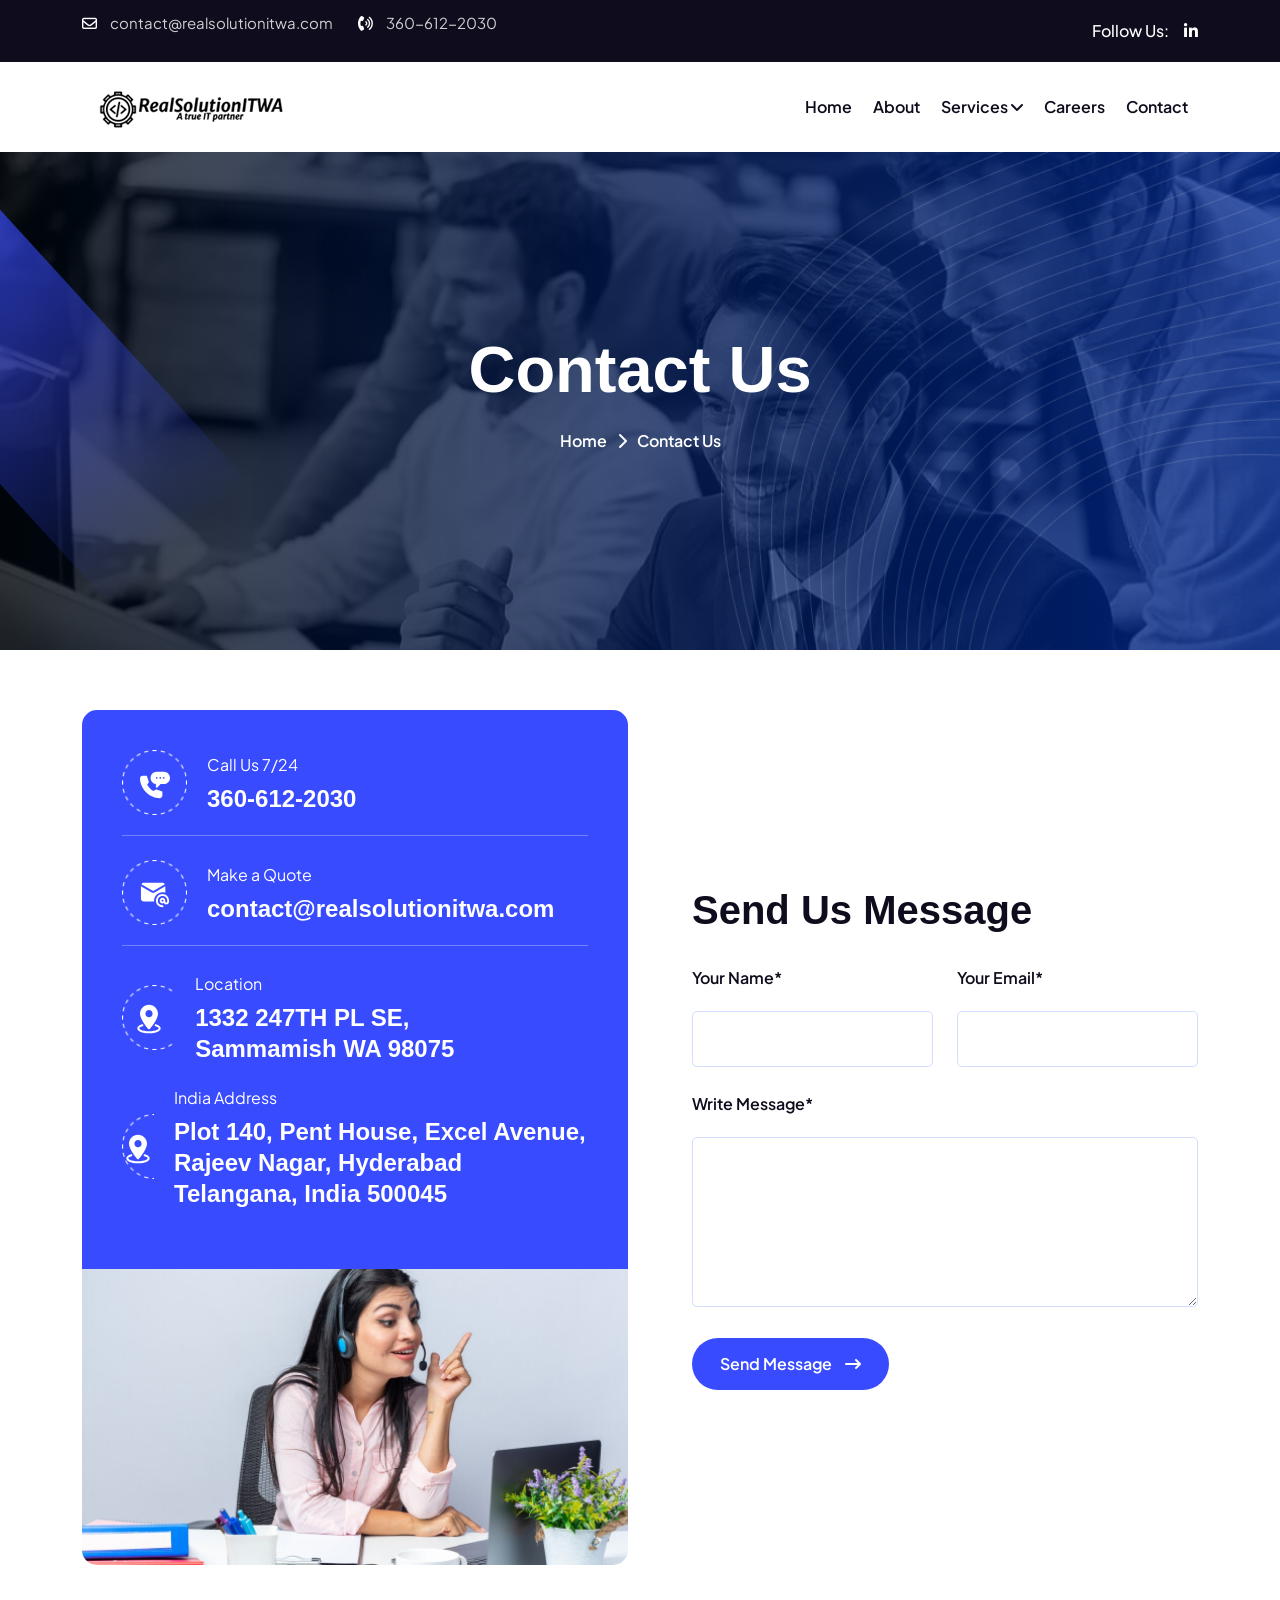
==== contact.html @ 39d5b91b "inital commut" ====
<!DOCTYPE html>
<html lang="zxx">
<head>
    <!-- ========== Meta Tags ========== -->
    <meta charset="UTF-8">
    <meta http-equiv="X-UA-Compatible" content="IE=edge">
    <meta name="viewport" content="width=device-width, initial-scale=1">
    <meta name="author" content="ex-coders">
    <meta name="description" content="RealsolutionITWA">
    <!-- ======== Page title ============ -->
    <title>RealsolutionITWA - Contact</title>
    <!--<< Favcion >>-->
    <link rel="shortcut icon" href="assets/img/favicon.png">
    <!--<< Bootstrap min.css >>-->
    <link rel="stylesheet" href="assets/css/bootstrap.min.css">
    <!--<< All Min Css >>-->
    <link rel="stylesheet" href="assets/css/all.min.css">
    <!--<< Animate.css >>-->
    <link rel="stylesheet" href="assets/css/animate.css">
    <!--<< Magnific Popup.css >>-->
    <link rel="stylesheet" href="assets/css/magnific-popup.css">
    <!--<< MeanMenu.css >>-->
    <link rel="stylesheet" href="assets/css/meanmenu.css">
    <!--<< Swiper Bundle.css >>-->
    <link rel="stylesheet" href="assets/css/swiper-bundle.min.css">
    <!--<< Nice Select.css >>-->
    <link rel="stylesheet" href="assets/css/nice-select.css">
    <!--<< Main.css >>-->
    <link rel="stylesheet" href="assets/css/main.css">
</head>

<body>

    <!--<< Mouse Cursor Start >>-->
    <div class="mouse-cursor cursor-outer"></div>
    <div class="mouse-cursor cursor-inner"></div>

    <!-- Offcanvas Area Start -->
    <div class="fix-area">
        <div class="offcanvas__info">
            <div class="offcanvas__wrapper">
                <div class="offcanvas__content">
                    <div class="offcanvas__top mb-5 d-flex justify-content-between align-items-center">
                        <div class="offcanvas__logo">
                            <a href="index.html">
                                <img src="assets/img/logo.png" alt="logo-img">
                            </a>
                        </div>
                        <div class="offcanvas__close">
                            <button>
                                <i class="fas fa-times"></i>
                            </button>
                        </div>
                    </div>
                    <p class="text d-none d-lg-block">
                        Nullam dignissim, ante scelerisque the is euismod fermentum odio sem semper the is erat, a
                        feugiat leo urna eget eros. Duis Aenean a imperdiet risus.
                    </p>
                    <div class="mobile-menu fix mb-3"></div>
                    <!-- <div class="offcanvas__contact">
                        <h4>Contact Info</h4>
                        <ul>
                            <li class="d-flex align-items-center">
                                <div class="offcanvas__contact-icon">
                                    <i class="fal fa-map-marker-alt"></i>
                                </div>
                                <div class="offcanvas__contact-text">
                                    <a target="_blank" href="#">Main Street, Melbourne, Australia</a>
                                </div>
                            </li>
                            <li class="d-flex align-items-center">
                                <div class="offcanvas__contact-icon mr-15">
                                    <i class="fal fa-envelope"></i>
                                </div>
                                <div class="offcanvas__contact-text">
                                    <a href="mailto:info@azent.com"><span
                                            class="mailto:info@example.com">info@example.com</span></a>
                                </div>
                            </li>
                            <li class="d-flex align-items-center">
                                <div class="offcanvas__contact-icon mr-15">
                                    <i class="fal fa-clock"></i>
                                </div>
                                <div class="offcanvas__contact-text">
                                    <a target="_blank" href="#">Mod-friday, 09am -05pm</a>
                                </div>
                            </li>
                            <li class="d-flex align-items-center">
                                <div class="offcanvas__contact-icon mr-15">
                                    <i class="far fa-phone"></i>
                                </div>
                                <div class="offcanvas__contact-text">
                                    <a href="tel:+11002345909">+11002345909</a>
                                </div>
                            </li>
                        </ul>
                        <div class="header-button mt-4">
                            <a href="contact.html" class="theme-btn text-center">
                                <span>get A Quote<i class="fa-solid fa-arrow-right-long"></i></span>
                            </a>
                        </div>
                        <div class="social-icon d-flex align-items-center">
                            <a href="#"><i class="fab fa-facebook-f"></i></a>
                            <a href="#"><i class="fab fa-twitter"></i></a>
                            <a href="#"><i class="fab fa-youtube"></i></a>
                            <a href="#"><i class="fab fa-linkedin-in"></i></a>
                        </div>
                    </div> -->
                </div>
            </div>
        </div>
    </div>
    <div class="offcanvas__overlay"></div>

    <!-- Header Section Start -->
    <header>
      <div class="header-top-section top-style-3">
            <div class="container">
                <div class="header-top-wrapper">
                    <ul class="contact-list">
                        <li>
                            <i class="far fa-envelope"></i>
                            <a href="mailto:info@example.com" class="link">contact@realsolutionitwa.com</a>
                        </li>
                        <li>
                            <i class="fa-solid fa-phone-volume"></i>
                            <a href="tel:2086660112">360-612-2030</a>
                        </li>
                    </ul>
                    <div class="top-right">
                        <div class="social-icon d-flex align-items-center">
                            <span>Follow Us:</span>
                            <a href="https://www.linkedin.com/company/105880733" target="_blank"><i class="fa-brands fa-linkedin-in"></i></a>
                        </div>
                    </div>
                </div>
            </div>
        </div>
        <div id="header-sticky" class="header-3">
            <div class="plane-shape">
                <img src="assets/img/plane.png" alt="shape-img">
            </div>
            <div class="container">
                <div class="mega-menu-wrapper">
                    <div class="header-main">
                        <div class="header-left">
                            <div class="logo">
                                <a href="index.html" class="header-logo">
                                    <img src="assets/img/logo.png" alt="logo-img">
                                </a>
                            </div>
                        </div>
                        <div class="header-right d-flex justify-content-end align-items-center">
                            <div class="mean__menu-wrapper">
                                <div class="main-menu">
                                    <nav id="mobile-menu">
                                        <ul>
                                            <li class="has-dropdown active menu-thumb">
                                                <a href="index.html">
                                                    Home
                                                </a>
                                            </li>

                                            <li>
                                                <a href="about.html">About</a>
                                            </li>
                                            <li>
                                                <a href="#">
                                                    Services
                                                    <i class="fas fa-angle-down"></i>
                                                </a>
                                                <ul class="submenu">
                                                    <li><a href="itservices.html">IT Services</a></li>
                                                    <li><a href="consulting.html">Consulting</a></li>
                                                    <li><a href="outsourcing.html">Out Sourcing</a></li>
                                                    <li><a href="training.html">Training</a></li>
                                                    <li><a href="staffing.html">Staffing</a></li>
                                                </ul>
                                            </li>
                                            <li class="has-dropdown">
                                                <a href="careers.html">
                                                    Careers
                                                </a>
                                            </li>
                                            <li>
                                                <a href="contact.html">Contact</a>
                                            </li>
                                        </ul>
                                    </nav>
                                </div>
                            </div>
                            <div class="header__hamburger d-lg-none my-auto">
                                <div class="sidebar__toggle">
                                    <i class="fas fa-bars"></i>
                                </div>
                            </div>
                        </div>
                    </div>
                </div>
            </div>
        </div>
    </header>

    <!-- Search Area Start -->
    <div class="search-wrap">
        <div class="search-inner">
            <i class="fas fa-times search-close" id="search-close"></i>
            <div class="search-cell">
                <form method="get">
                    <div class="search-field-holder">
                        <input type="search" class="main-search-input" placeholder="Search...">
                    </div>
                </form>
            </div>
        </div>
    </div>

    <!--<< Breadcrumb Section Start >>-->
    <div class="breadcrumb-wrapper bg-cover" style="background-image: url('assets/img/breadcrumb.jpg');">
        <div class="border-shape">
            <img src="assets/img/element.png" alt="shape-img">
        </div>
        <div class="line-shape">
            <img src="assets/img/line-element.png" alt="shape-img">
        </div>
        <div class="container">
            <div class="page-heading">
                <h1 class="wow fadeInUp" data-wow-delay=".3s">Contact Us</h1>
                <ul class="breadcrumb-items wow fadeInUp" data-wow-delay=".5s">
                    <li>
                        <a href="index.html">
                            Home
                        </a>
                    </li>
                    <li>
                        <i class="fas fa-chevron-right"></i>
                    </li>
                    <li>
                        Contact Us
                    </li>
                </ul>
            </div>
        </div>
    </div>

    <!-- Contact Section Start -->
    <section class="contact-section fix section-padding">
        <div class="container">
            <div class="contact-wrapper-2">
                <div class="row g-4 align-items-center">
                    <div class="col-lg-6">
                        <div class="contact-left-items">
                            <div class="contact-info-area-2">
                                <div class="contact-info-items mb-4">
                                    <div class="icon">
                                        <svg width="30" height="30" viewBox="0 0 30 30" fill="none"
                                            xmlns="http://www.w3.org/2000/svg">
                                            <path
                                                d="M23.7891 1.81641H16.7578C13.3658 1.81641 10.6055 4.5767 10.6055 7.96875C10.6055 11.063 12.9015 13.631 15.8789 14.0585V16.7578C15.8788 16.9317 15.9303 17.1016 16.0268 17.2462C16.1234 17.3907 16.2607 17.5033 16.4214 17.5697C16.7456 17.705 17.1258 17.6325 17.3793 17.3792L20.6374 14.1211H23.7891C27.1811 14.1211 30 11.3608 30 7.96875C30 4.5767 27.1811 1.81641 23.7891 1.81641ZM16.7578 8.84754C16.2723 8.84754 15.8789 8.45402 15.8789 7.96863C15.8789 7.48324 16.2723 7.08973 16.7578 7.08973C17.2432 7.08973 17.6367 7.48324 17.6367 7.96863C17.6367 8.45402 17.2432 8.84754 16.7578 8.84754ZM20.2734 8.84754C19.7879 8.84754 19.3945 8.45402 19.3945 7.96863C19.3945 7.48324 19.7879 7.08973 20.2734 7.08973C20.7588 7.08973 21.1523 7.48324 21.1523 7.96863C21.1523 8.45402 20.7588 8.84754 20.2734 8.84754ZM23.7891 8.84754C23.3036 8.84754 22.9102 8.45402 22.9102 7.96863C22.9102 7.48324 23.3036 7.08973 23.7891 7.08973C24.2745 7.08973 24.668 7.48324 24.668 7.96863C24.668 8.45402 24.2745 8.84754 23.7891 8.84754Z"
                                                fill="white" />
                                            <path
                                                d="M19.7461 28.1836C21.2 28.1836 22.3828 27.0008 22.3828 25.5469V22.0312C22.3828 21.6527 22.1408 21.3171 21.782 21.1978L16.5209 19.44C16.2634 19.3533 15.9819 19.3928 15.7553 19.5421L13.5186 21.033C11.1496 19.9035 8.33871 17.0925 7.20914 14.7236L8.7 12.4868C8.77415 12.3754 8.82189 12.2485 8.83958 12.1158C8.85728 11.9831 8.84447 11.8482 8.80213 11.7212L7.04432 6.46014C6.98611 6.28516 6.87428 6.13295 6.72469 6.02512C6.5751 5.91728 6.39534 5.85929 6.21094 5.85938H2.63672C1.18277 5.85938 0 7.02979 0 8.48373C0 18.61 9.6198 28.1836 19.7461 28.1836Z"
                                                fill="white" />
                                        </svg>

                                    </div>
                                    <div class="content">
                                        <p>Call Us 7/24</p>
                                        <h3>
                                            <a href="tel:+360-612-2030">360-612-2030</a>
                                        </h3>
                                    </div>
                                </div>
                                <div class="contact-info-items mb-4">
                                    <div class="icon">
                                        <svg width="30" height="30" viewBox="0 0 30 30" fill="none"
                                            xmlns="http://www.w3.org/2000/svg">
                                            <path
                                                d="M12.6503 10.8272C12.8028 10.914 12.9765 10.9569 13.1519 10.9509C13.3316 10.9344 13.5058 10.8798 13.6628 10.7906L24.9222 4.22062C24.6775 3.79416 24.3249 3.43955 23.8999 3.19239C23.4749 2.94523 22.9923 2.81422 22.5006 2.8125H3.75063C3.25879 2.81406 2.77603 2.94499 2.35081 3.19216C1.92559 3.43932 1.57289 3.79402 1.32812 4.22062L12.6503 10.8272Z"
                                                fill="white" />
                                            <path
                                                d="M25.3125 6.15936V12.675C24.4104 12.3503 23.4587 12.1853 22.5 12.1875C20.2633 12.191 18.1192 13.081 16.5376 14.6626C14.956 16.2442 14.066 18.3883 14.0625 20.625C14.0623 20.9383 14.0811 21.2514 14.1188 21.5625H3.75C3.00476 21.5603 2.29069 21.2632 1.76372 20.7363C1.23676 20.2093 0.939726 19.4952 0.9375 18.75V6.15936L11.7094 12.45C12.1434 12.6874 12.6303 12.8118 13.125 12.8118C13.6197 12.8118 14.1066 12.6874 14.5406 12.45L25.3125 6.15936Z"
                                                fill="white" />
                                            <path
                                                d="M22.5 14.0625C20.7595 14.0625 19.0903 14.7539 17.8596 15.9846C16.6289 17.2153 15.9375 18.8845 15.9375 20.625C15.9375 22.3655 16.6289 24.0347 17.8596 25.2654C19.0903 26.4961 20.7595 27.1875 22.5 27.1875C22.7486 27.1875 22.9871 27.0887 23.1629 26.9129C23.3387 26.7371 23.4375 26.4986 23.4375 26.25C23.4375 26.0014 23.3387 25.7629 23.1629 25.5871C22.9871 25.4113 22.7486 25.3125 22.5 25.3125C21.5729 25.3125 20.6666 25.0376 19.8958 24.5225C19.1249 24.0074 18.5241 23.2754 18.1693 22.4188C17.8145 21.5623 17.7217 20.6198 17.9026 19.7105C18.0834 18.8012 18.5299 17.966 19.1854 17.3104C19.841 16.6549 20.6762 16.2084 21.5855 16.0276C22.4948 15.8467 23.4373 15.9395 24.2938 16.2943C25.1504 16.6491 25.8824 17.2499 26.3975 18.0208C26.9126 18.7916 27.1875 19.6979 27.1875 20.625V21.5625C27.1875 21.8111 27.0887 22.0496 26.9129 22.2254C26.7371 22.4012 26.4986 22.5 26.25 22.5C26.0014 22.5 25.7629 22.4012 25.5871 22.2254C25.4113 22.0496 25.3125 21.8111 25.3125 21.5625V20.625C25.3125 20.0687 25.1476 19.525 24.8385 19.0625C24.5295 18.5999 24.0902 18.2395 23.5763 18.0266C23.0624 17.8137 22.4969 17.758 21.9513 17.8665C21.4057 17.9751 20.9046 18.2429 20.5113 18.6363C20.1179 19.0296 19.8501 19.5307 19.7415 20.0763C19.633 20.6219 19.6887 21.1874 19.9016 21.7013C20.1145 22.2152 20.4749 22.6545 20.9375 22.9635C21.4 23.2726 21.9437 23.4375 22.5 23.4375C22.9843 23.4344 23.4594 23.3048 23.8781 23.0616C24.2022 23.578 24.6856 23.9748 25.2552 24.1921C25.8248 24.4094 26.4496 24.4353 27.0353 24.266C27.621 24.0967 28.1356 23.7412 28.5013 23.2535C28.867 22.7657 29.064 22.1721 29.0625 21.5625V20.625C29.0605 18.8851 28.3685 17.2171 27.1382 15.9868C25.9079 14.7565 24.2399 14.0645 22.5 14.0625ZM22.5 21.5625C22.3146 21.5625 22.1333 21.5075 21.9792 21.4045C21.825 21.3015 21.7048 21.1551 21.6339 20.9838C21.5629 20.8125 21.5443 20.624 21.5805 20.4421C21.6167 20.2602 21.706 20.0932 21.8371 19.9621C21.9682 19.831 22.1352 19.7417 22.3171 19.7055C22.499 19.6693 22.6875 19.6879 22.8588 19.7589C23.0301 19.8298 23.1765 19.95 23.2795 20.1042C23.3825 20.2583 23.4375 20.4396 23.4375 20.625C23.4375 20.8736 23.3387 21.1121 23.1629 21.2879C22.9871 21.4637 22.7486 21.5625 22.5 21.5625Z"
                                                fill="white" />
                                        </svg>
                                    </div>
                                    <div class="content">
                                        <p>Make a Quote</p>
                                        <h3>
                                            <a href="mailto:infotech@gmail.com">contact@realsolutionitwa.com</a>
                                        </h3>
                                    </div>
                                </div>
                                <div class="contact-info-items border-none">
                                    <div class="icon">
                                        <svg width="32" height="32" viewBox="0 0 32 32" fill="none"
                                            xmlns="http://www.w3.org/2000/svg">
                                            <path fill-rule="evenodd" clip-rule="evenodd"
                                                d="M16 1.66675C11.036 1.66675 7 5.73875 7 10.7614C7 12.4627 7.74933 14.5734 8.84 16.6787C11.2413 21.3147 15.2413 25.9841 15.2413 25.9841C15.3352 26.0934 15.4516 26.1812 15.5826 26.2413C15.7135 26.3015 15.8559 26.3326 16 26.3326C16.1441 26.3326 16.2865 26.3015 16.4174 26.2413C16.5484 26.1812 16.6648 26.0934 16.7587 25.9841C16.7587 25.9841 20.7587 21.3147 23.16 16.6787C24.2507 14.5734 25 12.4627 25 10.7614C25 5.73875 20.964 1.66675 16 1.66675ZM16 7.00008C15.0447 7.02585 14.1371 7.42346 13.4705 8.10828C12.8039 8.79311 12.4309 9.71106 12.4309 10.6667C12.4309 11.6224 12.8039 12.5404 13.4705 13.2252C14.1371 13.91 15.0447 14.3076 16 14.3334C16.9553 14.3076 17.8629 13.91 18.5295 13.2252C19.1961 12.5404 19.5691 11.6224 19.5691 10.6667C19.5691 9.71106 19.1961 8.79311 18.5295 8.10828C17.8629 7.42346 16.9553 7.02585 16 7.00008Z"
                                                fill="white" />
                                            <path fill-rule="evenodd" clip-rule="evenodd"
                                                d="M22.3774 23.1694C23.4614 23.4948 24.3547 23.8974 24.972 24.3694C25.372 24.6734 25.6654 24.9707 25.6654 25.3334C25.6654 25.5467 25.544 25.7401 25.3734 25.9334C25.0907 26.2521 24.6707 26.5387 24.1507 26.8054C22.3134 27.7454 19.3427 28.3334 15.9987 28.3334C12.6547 28.3334 9.68403 27.7454 7.8467 26.8054C7.3267 26.5387 6.9067 26.2521 6.62403 25.9334C6.45336 25.7401 6.33203 25.5467 6.33203 25.3334C6.33203 24.9707 6.62536 24.6734 7.02536 24.3694C7.6427 23.8974 8.53603 23.4948 9.62003 23.1694C9.87411 23.093 10.0874 22.9188 10.2131 22.6852C10.3387 22.4515 10.3664 22.1775 10.29 21.9234C10.2136 21.6693 10.0395 21.456 9.80579 21.3304C9.57212 21.2047 9.29811 21.177 9.04403 21.2534C7.39336 21.7507 6.1107 22.4321 5.34003 23.1854C4.6627 23.8454 4.33203 24.5841 4.33203 25.3334C4.33203 26.2694 4.86136 27.2027 5.93736 27.9814C7.82536 29.3467 11.6174 30.3334 15.9987 30.3334C20.38 30.3334 24.172 29.3467 26.06 27.9814C27.136 27.2027 27.6654 26.2694 27.6654 25.3334C27.6654 24.5841 27.3347 23.8454 26.6574 23.1854C25.8867 22.4321 24.604 21.7507 22.9534 21.2534C22.8276 21.2156 22.6955 21.2029 22.5648 21.2161C22.4341 21.2293 22.3073 21.2681 22.1916 21.3304C22.0759 21.3926 21.9736 21.477 21.8905 21.5787C21.8074 21.6805 21.7452 21.7976 21.7074 21.9234C21.6695 22.0492 21.6569 22.1812 21.6701 22.3119C21.6833 22.4427 21.7221 22.5695 21.7843 22.6852C21.8465 22.8009 21.9309 22.9032 22.0327 22.9863C22.1344 23.0694 22.2516 23.1316 22.3774 23.1694Z"
                                                fill="white" />
                                        </svg>
                                    </div>
                                    <div class="content">
                                        <p>Location</p>
                                        <h3>
                                            1332 247TH PL SE, Sammamish WA 98075
                                        </h3>
                                    </div>
                                </div>
                                <div class="contact-info-items border-none">
                                    <div class="icon">
                                        <svg width="32" height="32" viewBox="0 0 32 32" fill="none"
                                            xmlns="http://www.w3.org/2000/svg">
                                            <path fill-rule="evenodd" clip-rule="evenodd"
                                                d="M16 1.66675C11.036 1.66675 7 5.73875 7 10.7614C7 12.4627 7.74933 14.5734 8.84 16.6787C11.2413 21.3147 15.2413 25.9841 15.2413 25.9841C15.3352 26.0934 15.4516 26.1812 15.5826 26.2413C15.7135 26.3015 15.8559 26.3326 16 26.3326C16.1441 26.3326 16.2865 26.3015 16.4174 26.2413C16.5484 26.1812 16.6648 26.0934 16.7587 25.9841C16.7587 25.9841 20.7587 21.3147 23.16 16.6787C24.2507 14.5734 25 12.4627 25 10.7614C25 5.73875 20.964 1.66675 16 1.66675ZM16 7.00008C15.0447 7.02585 14.1371 7.42346 13.4705 8.10828C12.8039 8.79311 12.4309 9.71106 12.4309 10.6667C12.4309 11.6224 12.8039 12.5404 13.4705 13.2252C14.1371 13.91 15.0447 14.3076 16 14.3334C16.9553 14.3076 17.8629 13.91 18.5295 13.2252C19.1961 12.5404 19.5691 11.6224 19.5691 10.6667C19.5691 9.71106 19.1961 8.79311 18.5295 8.10828C17.8629 7.42346 16.9553 7.02585 16 7.00008Z"
                                                fill="white" />
                                            <path fill-rule="evenodd" clip-rule="evenodd"
                                                d="M22.3774 23.1694C23.4614 23.4948 24.3547 23.8974 24.972 24.3694C25.372 24.6734 25.6654 24.9707 25.6654 25.3334C25.6654 25.5467 25.544 25.7401 25.3734 25.9334C25.0907 26.2521 24.6707 26.5387 24.1507 26.8054C22.3134 27.7454 19.3427 28.3334 15.9987 28.3334C12.6547 28.3334 9.68403 27.7454 7.8467 26.8054C7.3267 26.5387 6.9067 26.2521 6.62403 25.9334C6.45336 25.7401 6.33203 25.5467 6.33203 25.3334C6.33203 24.9707 6.62536 24.6734 7.02536 24.3694C7.6427 23.8974 8.53603 23.4948 9.62003 23.1694C9.87411 23.093 10.0874 22.9188 10.2131 22.6852C10.3387 22.4515 10.3664 22.1775 10.29 21.9234C10.2136 21.6693 10.0395 21.456 9.80579 21.3304C9.57212 21.2047 9.29811 21.177 9.04403 21.2534C7.39336 21.7507 6.1107 22.4321 5.34003 23.1854C4.6627 23.8454 4.33203 24.5841 4.33203 25.3334C4.33203 26.2694 4.86136 27.2027 5.93736 27.9814C7.82536 29.3467 11.6174 30.3334 15.9987 30.3334C20.38 30.3334 24.172 29.3467 26.06 27.9814C27.136 27.2027 27.6654 26.2694 27.6654 25.3334C27.6654 24.5841 27.3347 23.8454 26.6574 23.1854C25.8867 22.4321 24.604 21.7507 22.9534 21.2534C22.8276 21.2156 22.6955 21.2029 22.5648 21.2161C22.4341 21.2293 22.3073 21.2681 22.1916 21.3304C22.0759 21.3926 21.9736 21.477 21.8905 21.5787C21.8074 21.6805 21.7452 21.7976 21.7074 21.9234C21.6695 22.0492 21.6569 22.1812 21.6701 22.3119C21.6833 22.4427 21.7221 22.5695 21.7843 22.6852C21.8465 22.8009 21.9309 22.9032 22.0327 22.9863C22.1344 23.0694 22.2516 23.1316 22.3774 23.1694Z"
                                                fill="white" />
                                        </svg>
                                    </div>
                                    <div class="content">
                                        <p>India Address</p>
                                        <h3>
                                            Plot 140, Pent House, Excel Avenue, Rajeev Nagar, Hyderabad Telangana, India 500045
                                        </h3>
                                    </div>
                                </div>
                            </div>
                            <div class="video-image">
                                <img src="assets/img/video.jpg" alt="img">
                              
                            </div>
                        </div>
                    </div>
                    <div class="col-lg-6">
                        <div class="contact-content">
                            <h2>Send Us Message</h2>
                            <!-- <p>
                                Nullam varius, erat quis iaculis dictum, eros urna varius eros, ut blandit felis odio in
                                turpis. Quisque rhoncus, eros in auctor ultrices,
                            </p> -->
                            <form action="https://wpriverthemes.com/HTML/RealsolutionITWA/contact.php" id="contact-form" method="POST" class="contact-form-items">
                                <div class="row g-4">
                                    <div class="col-lg-6 wow fadeInUp" data-wow-delay=".3s">
                                        <div class="form-clt">
                                            <span>Your name*</span>
                                            <input type="text" name="name" id="name" placeholder="Your Name">
                                        </div>
                                    </div>
                                    <div class="col-lg-6 wow fadeInUp" data-wow-delay=".5s">
                                        <div class="form-clt">
                                            <span>Your Email*</span>
                                            <input type="text" name="email" id="email" placeholder="Your Email">
                                        </div>
                                    </div>
                                    <div class="col-lg-12 wow fadeInUp" data-wow-delay=".7s">
                                        <div class="form-clt">
                                            <span>Write Message*</span>
                                            <textarea name="message" id="message"
                                                placeholder="Write Message"></textarea>
                                        </div>
                                    </div>
                                    <div class="col-lg-7 wow fadeInUp" data-wow-delay=".9s">
                                        <button type="submit" class="theme-btn">
                                            Send Message <i class="fa-solid fa-arrow-right-long"></i>
                                        </button>
                                    </div>
                                </div>
                            </form>
                        </div>
                    </div>
                </div>
            </div>
        </div>
    </section>

vs
---- assets/css/main.css ----
@import url("https://fonts.googleapis.com/css2?family=Plus+Jakarta+Sans:ital,wght@0,200..800;1,200..800&amp;family=Rajdhani:wght@300;400;500;600;700&amp;display=swap");
:root {
  --body: #fff;
  --black: #000;
  --white: #fff;
  --theme: #384BFF;
  --theme2: #18185E;
  --theme-color3: #F98600;
  --header: #0F0D1D;
  --text: #585858;
  --text-2: #ffffffcc;
  --border: #E3E3E3;
  --border2: #242449;
  --border3: #5262FF;
  --bg: #F3F7FB;
  --bg2: #18185E;
  --bg3: #ffffff33;
  --title-color: #0F0D1D;
  --header: #0F0D1D;
  --body-color: #ffffff;
  --smoke-color: #F3F7FB;
  --smoke-color2: #CFD3FC;
  --smoke-color3: #F7F7F7;
  --smoke-color4: #E0E0E0;
  --black-color: #000000;
  --gray-color: #F5F5F5;
  --white-color: #ffffff;
  --light-color: #BDBDBD;
  --text-color: #445375;
  --text-color2: #4F536C;
  --border-color: #D4DCFF;
  --title-font: "Rajdhani", sans-serif;
  --body-font: "Plus Jakarta Sans", sans-serif;
  --icon-font: "Font Awesome 6 Pro";
  --main-container: 1410px;
  --container-gutters: 30px;
  --section-space: 120px;
  --section-space-mobile: 80px;
  --section-title-space: 60px;
  --ripple-ani-duration: 5s;
  --box-shadow: 0px 4px 25px rgba(0, 0, 0, 0.06);
  --box-shadow-2: 0px 4px 25px rgba(56, 75, 255, 0.1);
}

/*-- margin Left And Right --*/
.mx-5 {
  margin-right: 5px;
  margin-left: 5px;
}

.mx-10 {
  margin-right: 10px;
  margin-left: 10px;
}

.mx-15 {
  margin-right: 15px;
  margin-left: 15px;
}

.mx-20 {
  margin-right: 20px;
  margin-left: 20px;
}

.mx-25 {
  margin-right: 25px;
  margin-left: 25px;
}

.mx-30 {
  margin-right: 30px;
  margin-left: 30px;
}

.mx-35 {
  margin-right: 35px;
  margin-left: 35px;
}

.mx-40 {
  margin-right: 40px;
  margin-left: 40px;
}

.mx-45 {
  margin-right: 45px;
  margin-left: 45px;
}

.mx-50 {
  margin-right: 50px;
  margin-left: 50px;
}

.mx-55 {
  margin-right: 55px;
  margin-left: 55px;
}

.mx-60 {
  margin-right: 60px;
  margin-left: 60px;
}

.mx-65 {
  margin-right: 65px;
  margin-left: 65px;
}

.mx-70 {
  margin-right: 70px;
  margin-left: 70px;
}

.mx-75 {
  margin-right: 75px;
  margin-left: 75px;
}

.mx-80 {
  margin-right: 80px;
  margin-left: 80px;
}

.mx-85 {
  margin-right: 85px;
  margin-left: 85px;
}

.mx-90 {
  margin-right: 90px;
  margin-left: 90px;
}

.mx-95 {
  margin-right: 95px;
  margin-left: 95px;
}

.mx-100 {
  margin-right: 100px;
  margin-left: 100px;
}

/*-- margin Top And Bottom --*/
.my-5 {
  margin-top: 5px;
  margin-bottom: 5px;
}

.my-10 {
  margin-top: 10px;
  margin-bottom: 10px;
}

.my-15 {
  margin-top: 15px;
  margin-bottom: 15px;
}

.my-20 {
  margin-top: 20px;
  margin-bottom: 20px;
}

.my-25 {
  margin-top: 25px;
  margin-bottom: 25px;
}

.my-30 {
  margin-top: 30px;
  margin-bottom: 30px;
}

.my-35 {
  margin-top: 35px;
  margin-bottom: 35px;
}

.my-40 {
  margin-top: 40px;
  margin-bottom: 40px;
}

.my-45 {
  margin-top: 45px;
  margin-bottom: 45px;
}

.my-50 {
  margin-top: 50px;
  margin-bottom: 50px;
}

.my-55 {
  margin-top: 55px;
  margin-bottom: 55px;
}

.my-60 {
  margin-top: 60px;
  margin-bottom: 60px;
}

.my-65 {
  margin-top: 65px;
  margin-bottom: 65px;
}

.my-70 {
  margin-top: 70px;
  margin-bottom: 70px;
}

.my-75 {
  margin-top: 75px;
  margin-bottom: 75px;
}

.my-80 {
  margin-top: 80px;
  margin-bottom: 80px;
}

.my-85 {
  margin-top: 85px;
  margin-bottom: 85px;
}

.my-90 {
  margin-top: 90px;
  margin-bottom: 90px;
}

.my-95 {
  margin-top: 95px;
  margin-bottom: 95px;
}

.my-100 {
  margin-top: 100px;
  margin-bottom: 100px;
}

/*-- margin Top --*/
.mt-5 {
  margin-top: 5px;
}

.mt-10 {
  margin-top: 10px;
}

.mt-15 {
  margin-top: 15px;
}

.mt-20 {
  margin-top: 20px;
}

.mt-25 {
  margin-top: 25px;
}

.mt-30 {
  margin-top: 30px;
}

.mt-35 {
  margin-top: 35px;
}

.mt-40 {
  margin-top: 40px;
}

.mt-45 {
  margin-top: 45px;
}

.mt-50 {
  margin-top: 50px;
}

.mt-55 {
  margin-top: 55px;
}

.mt-60 {
  margin-top: 60px;
}

.mt-65 {
  margin-top: 65px;
}

.mt-70 {
  margin-top: 70px;
}

.mt-75 {
  margin-top: 75px;
}

.mt-80 {
  margin-top: 80px;
}

.mt-85 {
  margin-top: 85px;
}

.mt-90 {
  margin-top: 90px;
}

.mt-95 {
  margin-top: 95px;
}

.mt-100 {
  margin-top: 100px;
}

/*-- margin Bottom --*/
.mb-5 {
  margin-bottom: 5px;
}

.mb-10 {
  margin-bottom: 10px;
}

.mb-15 {
  margin-bottom: 15px;
}

.mb-20 {
  margin-bottom: 20px;
}

.mb-25 {
  margin-bottom: 25px;
}

.mb-30 {
  margin-bottom: 30px;
}

.mb-35 {
  margin-bottom: 35px;
}

.mb-40 {
  margin-bottom: 40px;
}

.mb-45 {
  margin-bottom: 45px;
}

.mb-50 {
  margin-bottom: 50px;
}

.mb-55 {
  margin-bottom: 55px;
}

.mb-60 {
  margin-bottom: 60px;
}

.mb-65 {
  margin-bottom: 65px;
}

.mb-70 {
  margin-bottom: 70px;
}

.mb-75 {
  margin-bottom: 75px;
}

.mb-80 {
  margin-bottom: 80px;
}

.mb-85 {
  margin-bottom: 85px;
}

.mb-90 {
  margin-bottom: 90px;
}

.mb-95 {
  margin-bottom: 95px;
}

.mb-100 {
  margin-bottom: 100px;
}

/*-- margin Left --*/
.ml-5 {
  margin-left: 5px;
}

.ml-10 {
  margin-left: 10px;
}

.ml-15 {
  margin-left: 15px;
}

.ml-20 {
  margin-left: 20px;
}

.ml-25 {
  margin-left: 25px;
}

.ml-30 {
  margin-left: 30px;
}

.ml-35 {
  margin-left: 35px;
}

.ml-40 {
  margin-left: 40px;
}

.ml-45 {
  margin-left: 45px;
}

.ml-50 {
  margin-left: 50px;
}

.ml-55 {
  margin-left: 55px;
}

.ml-60 {
  margin-left: 60px;
}

.ml-65 {
  margin-left: 65px;
}

.ml-70 {
  margin-left: 70px;
}

.ml-75 {
  margin-left: 75px;
}

.ml-80 {
  margin-left: 80px;
}

.ml-85 {
  margin-left: 85px;
}

.ml-90 {
  margin-left: 90px;
}

.ml-95 {
  margin-left: 95px;
}

.ml-100 {
  margin-left: 100px;
}

/*-- margin Right --*/
.mr-5 {
  margin-right: 5px;
}

.mr-10 {
  margin-right: 10px;
}

.mr-15 {
  margin-right: 15px;
}

.mr-20 {
  margin-right: 20px;
}

.mr-25 {
  margin-right: 25px;
}

.mr-30 {
  margin-right: 30px;
}

.mr-35 {
  margin-right: 35px;
}

.mr-40 {
  margin-right: 40px;
}

.mr-45 {
  margin-right: 45px;
}

.mr-50 {
  margin-right: 50px;
}

.mr-55 {
  margin-right: 55px;
}

.mr-60 {
  margin-right: 60px;
}

.mr-65 {
  margin-right: 65px;
}

.mr-70 {
  margin-right: 70px;
}

.mr-75 {
  margin-right: 75px;
}

.mr-80 {
  margin-right: 80px;
}

.mr-85 {
  margin-right: 85px;
}

.mr-90 {
  margin-right: 90px;
}

.mr-95 {
  margin-right: 95px;
}

.mr-100 {
  margin-right: 100px;
}

.mb-200 {
  margin-bottom: 160px;
}

.mt-n30 {
  margin-top: -30px;
}

.mt-n150 {
  margin-top: -150px;
}

.mt-n116 {
  margin-top: -116px;
}

.mt-n108 {
  margin-top: -108px;
}

.mt-n110 {
  margin-top: -110px;
}

.mb-n116 {
  margin-bottom: -116px;
}

.mt-n368 {
  margin-top: -368px;
}

.mxw-560 {
  max-width: 560px;
}

.mxw-586 {
  max-width: 586px;
}

.mxw-650 {
  max-width: 650px;
}

/*-- Padding Left And Right --*/
.px-5 {
  padding-right: 5px;
  padding-left: 5px;
}

.px-10 {
  padding-right: 10px;
  padding-left: 10px;
}

.px-15 {
  padding-right: 15px;
  padding-left: 15px;
}

.px-20 {
  padding-right: 20px;
  padding-left: 20px;
}

.px-25 {
  padding-right: 25px;
  padding-left: 25px;
}

.px-30 {
  padding-right: 30px;
  padding-left: 30px;
}

.px-35 {
  padding-right: 35px;
  padding-left: 35px;
}

.px-40 {
  padding-right: 40px;
  padding-left: 40px;
}

.px-45 {
  padding-right: 45px;
  padding-left: 45px;
}

.px-50 {
  padding-right: 50px;
  padding-left: 50px;
}

.px-55 {
  padding-right: 55px;
  padding-left: 55px;
}

.px-60 {
  padding-right: 60px;
  padding-left: 60px;
}

.px-65 {
  padding-right: 65px;
  padding-left: 65px;
}

.px-70 {
  padding-right: 70px;
  padding-left: 70px;
}

.px-75 {
  padding-right: 75px;
  padding-left: 75px;
}

.px-80 {
  padding-right: 80px;
  padding-left: 80px;
}

.px-85 {
  padding-right: 85px;
  padding-left: 85px;
}

.px-90 {
  padding-right: 90px;
  padding-left: 90px;
}

.px-95 {
  padding-right: 95px;
  padding-left: 95px;
}

.px-100 {
  padding-right: 100px;
  padding-left: 100px;
}

/*-- Padding Top And Bottom --*/
.py-5 {
  padding-top: 5px;
  padding-bottom: 5px;
}

.py-10 {
  padding-top: 10px;
  padding-bottom: 10px;
}

.py-15 {
  padding-top: 15px;
  padding-bottom: 15px;
}

.py-20 {
  padding-top: 20px;
  padding-bottom: 20px;
}

.py-25 {
  padding-top: 25px;
  padding-bottom: 25px;
}

.py-30 {
  padding-top: 30px;
  padding-bottom: 30px;
}

.py-35 {
  padding-top: 35px;
  padding-bottom: 35px;
}

.py-40 {
  padding-top: 40px;
  padding-bottom: 40px;
}

.py-45 {
  padding-top: 45px;
  padding-bottom: 45px;
}

.py-50 {
  padding-top: 50px;
  padding-bottom: 50px;
}

.py-55 {
  padding-top: 55px;
  padding-bottom: 55px;
}

.py-60 {
  padding-top: 60px;
  padding-bottom: 60px;
}

.py-65 {
  padding-top: 65px;
  padding-bottom: 65px;
}

.py-70 {
  padding-top: 70px;
  padding-bottom: 70px;
}

.py-75 {
  padding-top: 75px;
  padding-bottom: 75px;
}

.py-80 {
  padding-top: 80px;
  padding-bottom: 80px;
}

.py-85 {
  padding-top: 85px;
  padding-bottom: 85px;
}

.py-90 {
  padding-top: 90px;
  padding-bottom: 90px;
}

.py-95 {
  padding-top: 95px;
  padding-bottom: 95px;
}

.py-100 {
  padding-top: 100px;
  padding-bottom: 100px;
}

/*-- Padding Top --*/
.pt-5 {
  padding-top: 5px;
}

.pt-10 {
  padding-top: 10px;
}

.pt-15 {
  padding-top: 15px;
}

.pt-20 {
  padding-top: 20px;
}

.pt-25 {
  padding-top: 25px;
}

.pt-30 {
  padding-top: 30px;
}

.pt-35 {
  padding-top: 35px;
}

.pt-40 {
  padding-top: 40px;
}

.pt-45 {
  padding-top: 45px;
}

.pt-50 {
  padding-top: 50px;
}

.pt-55 {
  padding-top: 55px;
}

.pt-60 {
  padding-top: 60px;
}

.pt-65 {
  padding-top: 65px;
}

.pt-70 {
  padding-top: 70px;
}

.pt-75 {
  padding-top: 75px;
}

.pt-80 {
  padding-top: 80px;
}

.pt-85 {
  padding-top: 85px;
}

.pt-90 {
  padding-top: 90px;
}

.pt-95 {
  padding-top: 95px;
}

.pt-100 {
  padding-top: 100px;
}

/*-- Padding Bottom --*/
.pb-5 {
  padding-bottom: 5px;
}

.pb-10 {
  padding-bottom: 10px;
}

.pb-15 {
  padding-bottom: 15px;
}

.pb-20 {
  padding-bottom: 20px;
}

.pb-25 {
  padding-bottom: 25px;
}

.pb-30 {
  padding-bottom: 30px;
}

.pb-35 {
  padding-bottom: 35px;
}

.pb-40 {
  padding-bottom: 40px;
}

.pb-45 {
  padding-bottom: 45px;
}

.pb-50 {
  padding-bottom: 50px;
}

.pb-55 {
  padding-bottom: 55px;
}

.pb-60 {
  padding-bottom: 60px;
}

.pb-65 {
  padding-bottom: 65px;
}

.pb-70 {
  padding-bottom: 70px;
}

.pb-75 {
  padding-bottom: 75px;
}

.pb-80 {
  padding-bottom: 80px;
}

.pb-85 {
  padding-bottom: 85px;
}

.pb-90 {
  padding-bottom: 90px;
}

.pb-95 {
  padding-bottom: 95px;
}

.pb-100 {
  padding-bottom: 100px;
}

/*-- Padding Left --*/
.pl-5 {
  padding-left: 5px;
}

.pl-10 {
  padding-left: 10px;
}

.pl-15 {
  padding-left: 15px;
}

.pl-20 {
  padding-left: 20px;
}

.pl-25 {
  padding-left: 25px;
}

.pl-30 {
  padding-left: 30px;
}

.pl-35 {
  padding-left: 35px;
}

.pl-40 {
  padding-left: 40px;
}

.pl-45 {
  padding-left: 45px;
}

.pl-50 {
  padding-left: 50px;
}

.pl-55 {
  padding-left: 55px;
}

.pl-60 {
  padding-left: 60px;
}

.pl-65 {
  padding-left: 65px;
}

.pl-70 {
  padding-left: 70px;
}

.pl-75 {
  padding-left: 75px;
}

.pl-80 {
  padding-left: 80px;
}

.pl-85 {
  padding-left: 85px;
}

.pl-90 {
  padding-left: 90px;
}

.pl-95 {
  padding-left: 95px;
}

.pl-100 {
  padding-left: 100px;
}

/*-- Padding Right --*/
.pr-5 {
  padding-right: 5px;
}

.pr-10 {
  padding-right: 10px;
}

.pr-15 {
  padding-right: 15px;
}

.pr-20 {
  padding-right: 20px;
}

.pr-25 {
  padding-right: 25px;
}

.pr-30 {
  padding-right: 30px;
}

.pr-35 {
  padding-right: 35px;
}

.pr-40 {
  padding-right: 40px;
}

.pr-45 {
  padding-right: 45px;
}

.pr-50 {
  padding-right: 50px;
}

.pr-55 {
  padding-right: 55px;
}

.pr-60 {
  padding-right: 60px;
}

.pr-65 {
  padding-right: 65px;
}

.pr-70 {
  padding-right: 70px;
}

.pr-75 {
  padding-right: 75px;
}

.pr-80 {
  padding-right: 80px;
}

.pr-85 {
  padding-right: 85px;
}

.pr-90 {
  padding-right: 90px;
}

.pr-95 {
  padding-right: 95px;
}

.pr-100 {
  padding-right: 100px;
}

.pb-60 {
  padding-bottom: 60px;
}

.pb-105 {
  padding-bottom: 105px;
}

.pt-105 {
  padding-top: 105px;
}

.pb-170 {
  padding-bottom: 170px;
  /* Small devices */
}
@media (max-width: 767px) {
  .pb-170 {
    padding-bottom: 80px;
  }
}

.pb-230 {
  padding-bottom: 230px;
}

.pt-225 {
  padding-top: 225px;
}

.pt-226 {
  padding-top: 226px;
  /* Small devices */
}
@media (max-width: 767px) {
  .pt-226 {
    padding-top: 112px;
  }
}

.pb-233 {
  padding-bottom: 233px;
  /* Small devices */
}
@media (max-width: 767px) {
  .pb-233 {
    padding-bottom: 190px;
  }
}

.pb-300 {
  padding-bottom: 300px;
  /* Small devices */
}
@media (max-width: 767px) {
  .pb-300 {
    padding-bottom: 190px;
  }
}

.pb-377 {
  padding-bottom: 377px;
}

.pb-390 {
  padding-bottom: 390px;
  /* Large devices */
  /* Medium devices */
}
@media (max-width: 1199px) {
  .pb-390 {
    padding-bottom: 250px;
  }
}
@media (max-width: 991px) {
  .pb-390 {
    padding-bottom: 180px;
  }
}

.pb-425 {
  padding-bottom: 425px !important;
}

.space,
.space-top {
  padding-top: var(--section-space);
}

.space,
.space-lg-bottom,
.space-bottom {
  padding-bottom: var(--section-space);
}

.space2,
.space2-top {
  padding-top: calc(var(--section-space) - 20px);
}

.space2,
.space2-bottom {
  padding-bottom: calc(var(--section-space) - 20px);
}

.space-extra,
.space-extra-top {
  padding-top: calc(var(--section-space) - 45px);
}

.space-extra,
.space-lg-extra-bottom,
.space-extra-bottom {
  padding-bottom: calc(var(--section-space) - 45px);
}

.space-extra2,
.space-extra2-top {
  padding-top: calc(var(--section-space) - 60px);
}

.space-extra2,
.space-extra2-bottom {
  padding-bottom: calc(var(--section-space) - 60px);
}

.custom-space-bottom {
  padding-bottom: 275px;
}

/* Medium devices */
@media (max-width: 991px) {
  .space,
  .space-top {
    padding-top: var(--section-space-mobile);
  }
  .custom-space-bottom,
  .space,
  .space-bottom {
    padding-bottom: var(--section-space-mobile);
  }
  .space-extra,
  .space-extra-top {
    padding-top: calc(var(--section-space-mobile) - 30px);
  }
  .space-extra,
  .space-extra-bottom {
    padding-bottom: calc(var(--section-space-mobile) - 30px);
  }
  .space-top-md-none {
    padding-top: 0;
  }
  .space-extra2,
  .space-extra2-top {
    padding-top: 60px;
  }
  .space-extra2,
  .space-extra2-bottom {
    padding-bottom: 60px;
  }
  .space-lg-extra-bottom,
  .space-lg-bottom {
    padding-bottom: 0;
  }
}
.theme-btn {
  overflow: hidden;
  background-color: var(--theme);
  color: var(--white);
  display: inline-block;
  font-size: 16px;
  font-weight: 600;
  border-radius: 0;
  text-transform: capitalize;
  transition: all 0.3s ease-in-out;
  position: relative;
  z-index: 1;
  line-height: 1;
  padding: 18px 28px;
  cursor: pointer;
  border-radius: 100px;
  -webkit-border-radius: 100px;
  -moz-border-radius: 100px;
  -ms-border-radius: 100px;
  -o-border-radius: 100px;
}
.theme-btn::before {
  content: "";
  background-color: var(--header);
  width: 0;
  height: 50%;
  position: absolute;
  top: 0;
  left: 0;
  transition: all 0.3s cubic-bezier(0.785, 0.135, 0.15, 0.86);
  z-index: -1;
}
.theme-btn::after {
  content: "";
  background-color: var(--header);
  width: 0;
  height: 50%;
  position: absolute;
  bottom: 0;
  right: 0;
  transition: all 0.3s cubic-bezier(0.785, 0.135, 0.15, 0.86);
  z-index: -1;
}
.theme-btn i {
  margin-left: 10px;
}
.theme-btn:hover {
  color: var(--white);
  border-radius: 100px;
  -webkit-border-radius: 100px;
  -moz-border-radius: 100px;
  -ms-border-radius: 100px;
  -o-border-radius: 100px;
}
.theme-btn:hover::before, .theme-btn:hover::after {
  width: 100%;
}
.theme-btn.hover-white::before, .theme-btn.hover-white::after {
  background-color: var(--white);
}
.theme-btn.hover-white:hover {
  color: var(--header);
}
.theme-btn.bg-white {
  background-color: var(--white);
  color: var(--header);
}
.theme-btn.bg-white:hover {
  color: var(--white);
}
.theme-btn.border-white {
  border: 1px solid var(--white);
  background-color: transparent;
}
.theme-btn.border-white::before, .theme-btn.border-white::after {
  background-color: var(--white);
}
.theme-btn.border-white:hover {
  color: var(--header) !important;
}
@media (max-width: 767px) {
  .theme-btn {
    padding: 20px 32px;
  }
}
@media (max-width: 575px) {
  .theme-btn {
    padding: 18px 30px;
    font-size: 14px;
  }
}

.theme-btn-2 {
  font-size: 16px;
  display: inline-block;
  font-weight: 600;
  color: var(--text-color);
  text-transform: capitalize;
}
.theme-btn-2 i {
  margin-left: 10px;
}
.theme-btn-2:hover {
  color: var(--theme);
}

.gt-btn {
  position: relative;
  z-index: 2;
  overflow: hidden;
  vertical-align: middle;
  display: inline-block;
  border: none;
  text-transform: uppercase;
  text-align: center;
  background: var(--theme);
  color: var(--white-color);
  font-family: var(--body-font);
  font-size: 14px;
  font-weight: 700;
  line-height: 1;
  padding: 20px 28px;
  min-width: 160px;
  cursor: pointer;
  border-radius: 100px;
  -webkit-border-radius: 100px;
  -moz-border-radius: 100px;
  -ms-border-radius: 100px;
  -o-border-radius: 100px;
}
.gt-btn i {
  margin-left: 5px;
}
.gt-btn::before {
  content: "";
  background-color: var(--header);
  width: 0;
  height: 50%;
  position: absolute;
  top: 0;
  left: 0;
  transition: all 0.3s cubic-bezier(0.785, 0.135, 0.15, 0.86);
  z-index: -1;
}
.gt-btn::after {
  content: "";
  background-color: var(--header);
  width: 0;
  height: 50%;
  position: absolute;
  bottom: 0;
  right: 0;
  transition: all 0.3s cubic-bezier(0.785, 0.135, 0.15, 0.86);
  z-index: -1;
}
.gt-btn i {
  margin-left: 10px;
}
.gt-btn:hover {
  color: var(--white);
  border-radius: 100px;
  -webkit-border-radius: 100px;
  -moz-border-radius: 100px;
  -ms-border-radius: 100px;
  -o-border-radius: 100px;
}
.gt-btn:hover::before, .gt-btn:hover::after {
  width: 100%;
}
.gt-btn.style2 {
  background: var(--white-color);
  border-radius: 20px;
  border: 1px solid var(--border-color);
  color: var(--theme);
  text-align: center;
  font-family: var(--body-font);
  font-size: 16px;
  font-style: normal;
  font-weight: 700;
  line-height: normal;
  transition: all 0.4s ease-in-out;
}
.gt-btn.style2 i {
  margin-left: 5px;
}
.gt-btn.style2::before {
  content: "";
  background-color: var(--theme);
  width: 0;
  height: 52%;
  position: absolute;
  top: 0;
  left: 0;
  transition: all 0.3s cubic-bezier(0.785, 0.135, 0.15, 0.86);
  z-index: -1;
}
.gt-btn.style2::after {
  content: "";
  background-color: var(--theme);
  width: 0;
  height: 50%;
  position: absolute;
  bottom: 0;
  right: 0;
  transition: all 0.3s cubic-bezier(0.785, 0.135, 0.15, 0.86);
  z-index: -1;
}
.gt-btn.style2 i {
  margin-left: 10px;
}
.gt-btn.style2:hover {
  color: var(--white);
  border-radius: 20px;
}
.gt-btn.style2:hover::before, .gt-btn.style2:hover::after {
  width: 100%;
}
.gt-btn.style3 {
  background: var(--theme2);
  border-radius: 20px;
  border: 1px solid var(--border-color);
  color: var(--white-color);
  text-align: center;
  font-family: var(--body-font);
  font-size: 16px;
  font-style: normal;
  font-weight: 700;
  line-height: normal;
  transition: all 0.4s ease-in-out;
}
.gt-btn.style3 i {
  margin-left: 5px;
}
.gt-btn.style3::before {
  content: "";
  background-color: var(--header);
  width: 0;
  height: 50%;
  position: absolute;
  top: 0;
  left: 0;
  transition: all 0.3s cubic-bezier(0.785, 0.135, 0.15, 0.86);
  z-index: -1;
}
.gt-btn.style3::after {
  content: "";
  background-color: var(--header);
  width: 0;
  height: 50%;
  position: absolute;
  bottom: 0;
  right: 0;
  transition: all 0.3s cubic-bezier(0.785, 0.135, 0.15, 0.86);
  z-index: -1;
}
.gt-btn.style3 i {
  margin-left: 10px;
}
.gt-btn.style3:hover {
  color: var(--white);
  border-radius: 20px;
}
.gt-btn.style3:hover::before, .gt-btn.style3:hover::after {
  width: 100%;
}
.gt-btn.style4 {
  padding: 20px 36px;
  border-radius: 100px;
  background: var(--theme-color3);
  color: var(--white-color);
  -webkit-border-radius: 100px;
  -moz-border-radius: 100px;
  -ms-border-radius: 100px;
  -o-border-radius: 100px;
}
.gt-btn.style4:hover {
  color: var(--white-color);
}
.gt-btn.style4:hover:before, .gt-btn.style4:hover:after {
  border-width: 100%;
}
.gt-btn.style5 {
  background: var(--white-color);
  color: var(--title-color);
  min-width: 230px;
}
.gt-btn.style5::before {
  content: "";
  background-color: var(--theme);
  width: 0;
  height: 50%;
  position: absolute;
  top: 0;
  left: 0;
  transition: all 0.3s cubic-bezier(0.785, 0.135, 0.15, 0.86);
  z-index: -1;
}
.gt-btn.style5::after {
  content: "";
  background-color: var(--theme);
  width: 0;
  height: 50%;
  position: absolute;
  bottom: 0;
  right: 0;
  transition: all 0.3s cubic-bezier(0.785, 0.135, 0.15, 0.86);
  z-index: -1;
}
.gt-btn.style5 i {
  margin-left: 10px;
}
.gt-btn.style5:hover {
  color: var(--white);
  border-radius: 100px;
  -webkit-border-radius: 100px;
  -moz-border-radius: 100px;
  -ms-border-radius: 100px;
  -o-border-radius: 100px;
}
.gt-btn.style5:hover::before, .gt-btn.style5:hover::after {
  background-color: var(--title-color);
  width: 100%;
}
.gt-btn.style6 {
  padding: 20px 36px;
  border-radius: 100px;
  background: var(--theme2);
  color: var(--white-color);
  -webkit-border-radius: 100px;
  -moz-border-radius: 100px;
  -ms-border-radius: 100px;
  -o-border-radius: 100px;
}
.gt-btn.style6:hover {
  color: var(--white-color);
}
.gt-btn.style6:hover:before, .gt-btn.style6:hover:after {
  width: 100%;
}

.icon-btn {
  display: inline-block;
  width: var(--btn-size, 40px);
  height: var(--btn-size, 40px);
  line-height: var(--btn-size, 40px);
  font-size: var(--btn-font-size, 16px);
  background-color: var(--gray-color);
  color: var(--title-color);
  text-align: center;
  border-radius: 50%;
  border: none;
  transition: 0.4s ease-in-out;
  position: relative;
}
.icon-btn:hover {
  background-color: var(--theme);
  color: var(--white-color);
}
.icon-btn.btn-border {
  background-color: var(--smoke-color3);
  border: 1px solid var(--smoke-color4);
  line-height: var(--btn-size, 38px);
}
.icon-btn.btn-border:hover {
  background: var(--theme);
  color: var(--white-color);
  border-color: var(--theme);
}
.icon-btn .badge {
  position: absolute;
  width: -moz-fit-content;
  width: fit-content;
  display: inline-block;
  text-align: center;
  background-color: var(--theme);
  color: var(--white-color);
  padding: 2px 4.1px 1px;
  font-size: 12px;
  border-radius: 50%;
  top: 0px;
  left: auto;
  right: -8px;
  font-weight: 500;
  transition: 0.3s ease-in-out;
  border: 1px solid var(--theme);
}
.icon-btn:hover .badge {
  background: var(--white-color);
  color: var(--theme);
}
.icon-btn.bg-none {
  background: transparent;
  font-size: var(--btn-font-size, 20px);
  width: auto;
  padding: 0;
}
.icon-btn.bg-none .badge {
  right: -12px;
}
.icon-btn.bg-none:hover {
  color: var(--theme);
}
.icon-btn.style2:hover {
  background: var(--title-color);
}

.play-btn {
  display: inline-block;
  position: relative;
  z-index: 1;
}
.play-btn > i {
  display: inline-block;
  width: var(--icon-size, 60px);
  height: var(--icon-size, 60px);
  line-height: var(--icon-size, 60px);
  text-align: center;
  border-radius: 100px;
  border: 1px solid var(--white-color);
  background: radial-gradient(157.24% 123.22% at 47.19% -0.63%, rgba(255, 255, 255, 0.4) 0%, rgba(255, 255, 255, 0) 100%);
  -webkit-backdrop-filter: blur(21px);
          backdrop-filter: blur(21px);
  color: var(--white-color);
  font-size: var(--icon-font-size, 24px);
  border-radius: 50%;
  z-index: 1;
  transition: all ease 0.4s;
}
.play-btn > i.fa-play {
  padding-right: 0.18em;
}
.play-btn:after, .play-btn:before {
  content: "";
  position: absolute;
  left: 0;
  top: 0;
  right: 0;
  bottom: 0;
  background-color: rgba(56, 56, 59, 0.3);
  animation-duration: var(--ripple-ani-duration);
  animation-timing-function: ease-in-out;
  animation-iteration-count: infinite;
  animation-name: ripple;
  z-index: -1;
  border-radius: 50%;
  transition: all ease 0.4s;
}
.play-btn:after {
  animation-delay: 2s;
}
.play-btn:hover i {
  background-color: var(--theme2);
  color: var(--white-color);
}
.play-btn:hover:after, .play-btn:hover:before {
  background-color: rgba(255, 255, 255, 0.3);
}
.play-btn.style2:before, .play-btn.style2:after {
  background-color: transparent;
  border: 1px solid var(--white-color);
}
.play-btn.style3 > i {
  background-color: var(--theme);
  color: var(--white-color);
  font-size: 20px;
}
.play-btn.style3:before, .play-btn.style3:after {
  background-color: var(--white-color);
}
.play-btn.style3:hover > i {
  background-color: var(--white-color);
  color: var(--theme);
}
.play-btn.style4 {
  position: absolute;
  width: 90px;
  height: 90px;
  line-height: 90px;
  text-align: center;
  top: 15%;
  left: 75%;
  transform: translate(-75%, -15%);
  -webkit-transform: translate(-75%, -15%);
  -moz-transform: translate(-75%, -15%);
  -ms-transform: translate(-75%, -15%);
  -o-transform: translate(-75%, -15%);
}
.play-btn.style4 > i {
  display: inline-block;
  width: 90px;
  height: 90px;
  line-height: 70px;
  text-align: center;
  background: var(--theme);
  border: 9px solid #C3C9FF;
  border-radius: 50%;
  z-index: 1;
  transition: all ease 0.4s;
  -webkit-transition: all ease 0.4s;
  -moz-transition: all ease 0.4s;
  -ms-transition: all ease 0.4s;
  -o-transition: all ease 0.4s;
}
.play-btn.style4:before {
  content: "";
  position: absolute;
  display: inline-block;
  left: 0;
  top: 0;
  right: 0;
  bottom: 0;
  background-color: rgba(255, 255, 255, 0.9);
  z-index: -1;
  border-radius: 50%;
  transition: all ease 0.4s;
  -webkit-transition: all ease 0.4s;
  -moz-transition: all ease 0.4s;
  -ms-transition: all ease 0.4s;
  -o-transition: all ease 0.4s;
}
.play-btn.style4:after {
  content: "";
  position: absolute;
  display: inline-block;
  left: 0;
  top: 0;
  right: 0;
  bottom: 0;
  background-color: rgba(255, 255, 255, 0.8);
  z-index: -1;
  border-radius: 50%;
  transition: all ease 0.5s;
  -webkit-transition: all ease 0.5s;
  -moz-transition: all ease 0.5s;
  -ms-transition: all ease 0.5s;
  -o-transition: all ease 0.5s;
}

.link-btn.style1 {
  display: inline-block;
  padding: 10px;
  border-radius: 4px;
  background: #F3F7FB;
  color: var(--title-color);
  border: 1px solid #D4DCFF;
}
.link-btn.style1 i {
  margin-left: 5px;
  width: 18px;
  height: 18px;
}
.link-btn.style1:hover {
  background: var(--theme);
  color: var(--white-color);
  transition: all 0.4s;
  -webkit-transition: all 0.4s;
  -moz-transition: all 0.4s;
  -ms-transition: all 0.4s;
  -o-transition: all 0.4s;
}
.link-btn.style2 {
  display: inline-block;
  padding: 5px 10px;
  border-radius: 4px;
  background: #F3F7FB;
  -webkit-border-radius: 4px;
  -moz-border-radius: 4px;
  -ms-border-radius: 4px;
  -o-border-radius: 4px;
}
.link-btn.style2:hover {
  background: var(--theme);
  color: var(--white-color);
  transition: all 0.4s;
  -webkit-transition: all 0.4s;
  -moz-transition: all 0.4s;
  -ms-transition: all 0.4s;
  -o-transition: all 0.4s;
}

.line-btn {
  font-size: 14px;
  font-weight: 600;
  display: inline-block;
  line-height: 0.8;
  position: relative;
  padding-bottom: 4px;
  margin-bottom: -1px;
  text-transform: uppercase;
  color: var(--title-color);
}
.line-btn i {
  margin-left: 5px;
  font-size: 0.9rem;
}
.line-btn:before {
  content: "";
  position: absolute;
  left: 0;
  bottom: 0;
  width: 100%;
  height: 1px;
  background-color: var(--title-color);
  transition: all ease 0.4s;
}
.line-btn:hover {
  color: var(--theme);
}
.line-btn:hover::before {
  background-color: var(--theme);
  width: 45px;
}

.scroll-top {
  position: fixed;
  right: 30px;
  bottom: 30px;
  height: 50px;
  width: 50px;
  cursor: pointer;
  display: block;
  border-radius: 50px;
  z-index: 10000;
  opacity: 1;
  visibility: hidden;
  transform: translateY(45px);
  transition: all 300ms linear;
}
.scroll-top:after {
  content: "\f062";
  font-family: var(--icon-font);
  position: absolute;
  text-align: center;
  line-height: 50px;
  font-size: 20px;
  color: var(--theme);
  left: 0;
  top: 0;
  height: 50px;
  width: 50px;
  cursor: pointer;
  display: block;
  z-index: 1;
  border: 2px solid var(--theme);
  box-shadow: none;
  border-radius: 50%;
}
.scroll-top svg {
  color: var(--theme);
  border-radius: 50%;
  background: var(--white-color);
}
.scroll-top svg path {
  fill: none;
}
.scroll-top .progress-circle path {
  stroke: var(--theme);
  stroke-width: 20px;
  box-sizing: border-box;
  transition: all 400ms linear;
}
.scroll-top.show {
  opacity: 1;
  visibility: visible;
  transform: translateY(0);
}

.arrow-btn .style1 {
  width: 52px;
  height: 52px;
  line-height: 35px;
  text-align: center;
  border: 1px solid transparent;
  border-radius: 50%;
  background: transparent;
  box-shadow: 0px 4px 25px 0px rgba(56, 75, 255, 0.08);
  -webkit-border-radius: 50%;
  -moz-border-radius: 50%;
  -ms-border-radius: 50%;
  -o-border-radius: 50%;
  transition: background 0.4s ease;
  -webkit-transition: background 0.4s ease;
  -moz-transition: background 0.4s ease;
  -ms-transition: background 0.4s ease;
  -o-transition: background 0.4s ease;
}
.arrow-btn .style1:hover {
  background: var(--title-color);
  color: var(--white-color);
  border: 1px solid transparent;
}
.arrow-btn .style1.slider-next {
  margin-left: 5px;
  background: var(--theme);
  color: var(--white-color);
}

/* Small devices */
@media (max-width: 767px) {
  .play-btn {
    --icon-size: 60px;
  }
}
/* --------------------------------------------
    Template Default Fonts & Fonts Styles
 ---------------------------------------------- */
select,
.single-select,
.form-control,
.form-select,
textarea,
input {
  height: 56px;
  padding: 0 20px;
  border: 1px solid var(--border-color);
  color: var(--body-color);
  background-color: transparent;
  font-size: 16px;
  width: 100%;
  font-family: "Plus Jakarta Sans", sans-serif;
  transition: 0.4s ease-in-out;
  border-radius: 0px;
}
select:focus,
.single-select:focus,
.form-control:focus,
.form-select:focus,
textarea:focus,
input:focus {
  outline: 0;
  box-shadow: none;
  border-color: var(--theme);
  background-color: var(--white-color);
}
select::-moz-placeholder,
.single-select::-moz-placeholder,
.form-control::-moz-placeholder,
.form-select::-moz-placeholder,
textarea::-moz-placeholder,
input::-moz-placeholder {
  color: var(--body-color);
}
select::-moz-placeholder, .single-select::-moz-placeholder, .form-control::-moz-placeholder, .form-select::-moz-placeholder, textarea::-moz-placeholder, input::-moz-placeholder {
  color: var(--body-color);
}
select::placeholder,
.single-select::placeholder,
.form-control::placeholder,
.form-select::placeholder,
textarea::placeholder,
input::placeholder {
  color: var(--body-color);
}

.form-text {
  font-size: 16px;
}
.form-text a {
  color: var(--title-color);
  font-weight: 500;
}

.single-select,
.form-select,
select {
  display: block;
  width: 100%;
  line-height: 56px;
  height: 56px;
  padding: 0 20px;
  font-size: 16px;
  cursor: pointer;
  background-image: none;
}
.single-select:after,
.form-select:after,
select:after {
  border-bottom: 1px solid var(--title-color);
  border-right: 1px solid var(--title-color);
  right: 20px;
  height: 7px;
  width: 7px;
}
.single-select .list,
.form-select .list,
select .list {
  width: 100%;
  display: block;
  border-radius: 0;
}
.single-select.style2,
.form-select.style2,
select.style2 {
  padding: 0 20px;
  font-size: 16px;
  position: relative;
  background-image: url("data:image/svg+xml;charset=utf-8,%3Csvg xmlns='http://www.w3.org/2000/svg' viewBox='0 0 16 16'%3E%3Cpath fill='none' stroke='%23343a40' stroke-linecap='round' stroke-linejoin='round' stroke-width='2' d='M2 5l6 6 6-6'/%3E%3C/svg%3E");
  background-size: 24px 12px;
}
.single-select.style2:after,
.form-select.style2:after,
select.style2:after {
  content: "";
  position: absolute;
  right: 20px;
  width: 10px;
  height: 6px;
  border-top: solid 6px var(--body-color);
  border-left: solid 5px transparent;
  border-right: solid 5px transparent;
  transform: rotate(0);
  border-bottom: 0;
  margin-top: -2px;
  z-index: 9;
}
.single-select.style2.open:after,
.form-select.style2.open:after,
select.style2.open:after {
  border-top: 0;
  border-bottom: solid 6px var(--body-color);
  border-left: solid 5px transparent;
  border-right: solid 5px transparent;
  transform: none;
}
.single-select.style3,
.form-select.style3,
select.style3 {
  background: var(--border-color);
  padding: 0 20px;
  font-size: 14px;
  background-image: url("data:image/svg+xml;charset=utf-8,%3Csvg xmlns='http://www.w3.org/2000/svg' viewBox='0 0 16 16'%3E%3Cpath fill='none' stroke='%23343a40' stroke-linecap='round' stroke-linejoin='round' stroke-width='2' d='M2 5l6 6 6-6'/%3E%3C/svg%3E");
  background-size: 50px 10px;
  background-repeat: no-repeat;
  background-position: right;
}
.single-select.style-white2,
.form-select.style-white2,
select.style-white2 {
  background: var(--white-color);
  border-color: var(--white-color);
  padding: 0 30px;
  background-image: url("data:image/svg+xml;charset=utf-8,%3Csvg xmlns='http://www.w3.org/2000/svg' viewBox='0 0 16 16'%3E%3Cpath fill='none' stroke='%23343a40' stroke-linecap='round' stroke-linejoin='round' stroke-width='2' d='M2 5l6 6 6-6'/%3E%3C/svg%3E");
  background-size: 70px 12px;
  background-repeat: no-repeat;
  background-position: right;
}
.single-select.style-white2:after,
.form-select.style-white2:after,
select.style-white2:after {
  right: 30px;
}

.single-select {
  background-image: none !important;
}

textarea.form-control,
textarea {
  min-height: 150px;
  padding-top: 16px;
  padding-bottom: 17px;
}
textarea.form-control.style2,
textarea.style2 {
  min-height: 105px;
}

.form-group {
  margin-bottom: var(--bs-gutter-x);
  position: relative;
}
.form-group > i {
  display: inline-block;
  position: absolute;
  right: 25px;
  top: 21px;
  font-size: 16px;
  color: var(--body-color);
}
.form-group > i.fa-envelope {
  padding-top: 1px;
}
.form-group > i.fa-comment {
  margin-top: -2px;
}
.form-group > i.fa-chevron-down {
  width: 17px;
  background-color: var(--smoke-color);
}
.form-group.has-label > i {
  top: 50px;
}
.form-group .input-icon {
  display: inline-block;
  position: absolute;
  right: 42px;
  top: 19px;
  font-size: 16px;
  color: var(--body-color);
}
.form-group .input-icon:hover {
  color: var(--theme);
}
.form-group.style-2 .form-control {
  padding: 0 30px 0 55px;
}
.form-group.style-2 textarea.form-control {
  padding: 16px 30px 30px 55px;
}
.form-group.style-white .form-control {
  background: var(--white-color);
}
.form-group.style-white2 .form-control {
  background: var(--white-color);
  border-color: var(--white-color);
  padding: 0 45px 0 30px;
}
.form-group.style-white2 textarea.form-control {
  padding: 16px 45px 30px 30px;
}

[class*=col-].form-group > i {
  right: calc(var(--bs-gutter-x) / 2 + 25px);
}
[class*=col-].form-group .form-icon-left {
  left: calc(var(--bs-gutter-x) / 2 + 30px);
  right: auto;
}

option:checked, option:focus, option:hover {
  background-color: var(--theme);
  color: var(--white-color);
}

input::-webkit-outer-spin-button,
input::-webkit-inner-spin-button {
  -webkit-appearance: none;
  margin: 0;
}

input[type=checkbox] {
  visibility: hidden;
  opacity: 0;
  display: inline-block;
  vertical-align: middle;
  width: 0;
  height: 0;
  display: none;
  border-radius: 10px;
}
input[type=checkbox]:checked ~ label:after {
  opacity: 1;
}
input[type=checkbox] ~ label {
  position: relative;
  padding-left: 30px;
  cursor: pointer;
  display: block;
}
input[type=checkbox] ~ label:before {
  content: "";
  position: absolute;
  left: 0px;
  top: 3.5px;
  background: var(--white-color);
  border: 1px solid var(--border-color);
  height: 20px;
  width: 20px;
  text-align: center;
}
input[type=checkbox] ~ label:after {
  content: "";
  position: absolute;
  left: 6px;
  top: 9px;
  background: var(--theme);
  height: 8px;
  width: 8px;
  opacity: 0;
  transition: 0.4s;
}
input[type=checkbox].style2 ~ label {
  color: #8B929C;
  padding-left: 23px;
  margin-bottom: -0.5em;
}
input[type=checkbox].style2 ~ label:before {
  background-color: white;
  border: 1px solid rgb(247, 204, 215);
  height: 14px;
  width: 14px;
  line-height: 14px;
  border-radius: 3px;
  top: 6px;
}
input[type=checkbox].style2:checked ~ label:before {
  color: var(--theme);
}

input[type=radio] {
  visibility: hidden;
  opacity: 0;
  display: inline-block;
  vertical-align: middle;
  width: 0;
  height: 0;
  display: none;
}
input[type=radio] ~ label {
  position: relative;
  padding-left: 30px;
  cursor: pointer;
  line-height: 1;
  display: inline-block;
  font-weight: 600;
  margin-bottom: 0;
}
input[type=radio] ~ label::before {
  content: "\f111";
  position: absolute;
  font-family: var(--icon-font);
  left: 0;
  top: -2px;
  width: 20px;
  height: 20px;
  padding-left: 0;
  font-size: 0.6em;
  line-height: 19px;
  text-align: center;
  border: 1px solid var(--theme);
  border-radius: 100%;
  font-weight: 700;
  background: var(--white-color);
  color: transparent;
  transition: all 0.2s ease;
}
input[type=radio]:checked ~ label::before {
  border-color: var(--theme);
  background-color: var(--theme);
  color: var(--white-color);
}

label {
  margin-bottom: 0.5em;
  margin-top: -0.3em;
  display: block;
  color: var(--title-color);
  font-family: "Plus Jakarta Sans", sans-serif;
  font-size: 16px;
}

textarea.is-invalid,
select.is-invalid,
input.is-invalid,
.was-validated input:invalid {
  border: 1px solid red !important;
  background-position: right calc(0.375em + 0.8875rem) center;
  background-image: none;
}
textarea.is-invalid:focus,
select.is-invalid:focus,
input.is-invalid:focus,
.was-validated input:invalid:focus {
  outline: 0;
  box-shadow: none;
}

textarea.is-invalid {
  background-position: top calc(0.375em + 0.5875rem) right calc(0.375em + 0.8875rem);
}

.row.no-gutters > .form-group {
  margin-bottom: 0;
}

.form-messages {
  display: none;
}
.form-messages.mb-0 * {
  margin-bottom: 0;
}
.form-messages.success {
  color: green;
  display: block;
}
.form-messages.error {
  color: red;
  display: block;
}
.form-messages pre {
  padding: 0;
  background-color: transparent;
  color: inherit;
}

a {
  text-decoration: none;
}

html,
body {
  scroll-behavior: smooth !important;
}

body {
  font-family: "Plus Jakarta Sans", sans-serif;
  font-size: 16px;
  font-weight: 400;
  color: var(--body-color);
  line-height: 26px;
  overflow-x: hidden;
  -webkit-font-smoothing: antialiased;
  /***scroll-bar***/
}
body .theme-red, body.theme-red {
  --theme-color: #F02801;
  --theme-color2: #FFC000;
}
body::-webkit-scrollbar {
  width: 10px;
  height: 10px;
}
body::-webkit-scrollbar-track {
  background: rgba(252, 0, 18, 0.1);
  box-shadow: inset 0 0 6px rgba(0, 0, 0, 0.3);
  -webkit-box-shadow: inset 0 0 6px rgba(0, 0, 0, 0.3);
}
body::-webkit-scrollbar-thumb {
  background-color: var(--theme);
  background-image: -webkit-linear-gradient(45deg, rgba(255, 255, 255, 0.3) 25%, transparent 20%, transparent 50%, rgba(255, 255, 255, 0.3) 50%, rgba(255, 255, 255, 0.3) 75%, transparent 75%, transparent);
}

iframe {
  border: none;
  width: 100%;
}

button:focus,
a:focus,
a:active,
input,
input:hover,
input:focus,
input:active,
textarea,
textarea:hover,
textarea:focus,
textarea:active {
  outline: none;
}

button {
  border: none;
  background: transparent;
}

input:focus {
  outline: none;
  box-shadow: none;
}

input::-moz-placeholder {
  color: var(--text-color) !important;
}

input::placeholder {
  color: var(--text-color) !important;
}

img:not([draggable]),
embed,
object,
video {
  max-width: 100%;
  height: auto;
}

ul {
  list-style-type: none;
  padding-left: 0px !important;
}

ol {
  list-style-type: decimal;
}

table {
  margin: 0 0 1.5em;
  width: 100%;
  border-collapse: collapse;
  border-spacing: 0;
  border: 1px solid var(--border-color);
}

th {
  font-weight: 700;
  color: var(--title-color);
}

td,
th {
  border: 1px solid var(--border-color);
  padding: 9px 12px;
}

a {
  color: var(--theme);
  text-decoration: none;
  outline: 0;
  transition: all ease 0.4s;
  -webkit-transition: all ease 0.4s;
  -moz-transition: all ease 0.4s;
  -ms-transition: all ease 0.4s;
  -o-transition: all ease 0.4s;
}
a:hover {
  color: var(--title-color);
}
a:active, a:focus, a:hover, a:visited {
  text-decoration: none;
  outline: 0;
}

button {
  transition: all ease 0.4s;
}

img {
  border: none;
  max-width: 100%;
}

ins {
  text-decoration: none;
}

pre {
  font-family: "Plus Jakarta Sans", sans-serif;
  background: #f5f5f5;
  color: #666;
  font-size: 14px;
  margin: 20px 0;
  overflow: auto;
  padding: 20px;
  white-space: pre-wrap;
  word-wrap: break-word;
}

span.ajax-loader:empty,
p:empty {
  display: none;
}

p {
  font-family: "Plus Jakarta Sans", sans-serif;
  margin-bottom: 0;
  color: var(--text-color);
  line-height: 1.75;
}

h1 a,
h2 a,
h3 a,
h4 a,
h5 a,
h6 a,
p a,
span a {
  font-size: inherit;
  font-family: inherit;
  font-weight: inherit;
  line-height: inherit;
}

.h1,
h1,
.h2,
h2,
.h3,
h3,
.h4,
h4,
.h5,
h5,
.h6,
h6 {
  font-family: var(--title-font);
  color: var(--title-color);
  text-transform: none;
  font-weight: 700;
  line-height: 1.4;
  margin-bottom: 0;
}

.h1,
h1 {
  font-size: 64px;
  line-height: 1.167;
}

.h2,
h2 {
  font-size: 40px;
  line-height: 50px;
}

.h3,
h3 {
  font-size: 30px;
  line-height: 1.278;
}

.h4,
h4 {
  font-size: 24px;
  line-height: 34px;
}

.h5,
h5 {
  font-size: 20px;
  line-height: 30px;
}

.h6,
h6 {
  font-size: 18px;
  line-height: 1.5;
}

/* Medium Large devices */
@media (max-width: 1399px) {
  .h1,
  h1 {
    font-size: 48px;
  }
}
/* Large devices */
@media (max-width: 1199px) {
  .h1,
  h1 {
    font-size: 44px;
    line-height: 1.3;
  }
  .h2,
  h2 {
    font-size: 40px;
    line-height: 1.25;
  }
  .h3,
  h3 {
    font-size: 30px;
  }
  .h4,
  h4 {
    font-size: 24px;
  }
  .h5,
  h5 {
    font-size: 20px;
  }
  .h6,
  h6 {
    font-size: 16px;
  }
}
/* Small devices */
@media (max-width: 767px) {
  .h1,
  h1 {
    font-size: 40px;
  }
  .h2,
  h2 {
    font-size: 34px;
    line-height: 1.3;
  }
  .h3,
  h3 {
    font-size: 26px;
  }
  .h4,
  h4 {
    font-size: 22px;
  }
  .h5,
  h5 {
    font-size: 18px;
  }
  .h6,
  h6 {
    font-size: 16px;
  }
}
/* Extra small devices */
@media (max-width: 575px) {
  .h1,
  h1 {
    font-size: 34px;
    line-height: 1.35;
  }
  .h2,
  h2 {
    font-size: 30px;
  }
}
/* Extra small devices */
@media (max-width: 375px) {
  .h1,
  h1 {
    font-size: 32px;
  }
}
.about-wrapper .about-image-items {
  position: relative;
}
.about-wrapper .about-image-items .video-box {
  position: absolute;
  top: 50%;
  left: 50%;
  transform: translate(-50%, -50%);
  z-index: 9;
}
.about-wrapper .about-image-items .video-box .video-buttton {
  width: 142px;
  height: 142px;
  line-height: 142px;
  text-align: center;
  border-radius: 50%;
  background-color: var(--theme);
  display: inline-block;
  z-index: 9;
  font-size: 24px;
  color: var(--white);
  position: relative;
}
.about-wrapper .about-image-items .video-box .video-buttton .text-circle {
  position: absolute;
  top: 7%;
  left: 7%;
  animation: cir36 10s linear infinite;
}
.about-wrapper .about-image-items .counter-shape {
  display: flex;
  align-items: center;
  gap: 16px;
  padding: 24px;
  background-color: var(--white);
  box-shadow: var(--box-shadow);
  position: absolute;
  bottom: 30px;
  left: -50px;
  z-index: 1;
}
@media (max-width: 575px) {
  .about-wrapper .about-image-items .counter-shape {
    left: 0;
  }
}
.about-wrapper .about-image-items .counter-shape .content h3 {
  font-size: 28px;
  font-weight: bold;
}
.about-wrapper .about-image-items .about-image-1 {
  max-width: 415px;
  height: 445px;
  position: relative;
}
@media (max-width: 991px) {
  .about-wrapper .about-image-items .about-image-1 {
    max-width: 560px;
  }
}
.about-wrapper .about-image-items .about-image-1 .about-image-2 {
  position: absolute;
  bottom: -13%;
  right: -35%;
}
@media (max-width: 1399px) {
  .about-wrapper .about-image-items .about-image-1 .about-image-2 {
    right: -20%;
  }
}
@media (max-width: 1199px) {
  .about-wrapper .about-image-items .about-image-1 .about-image-2 {
    width: 200px;
    bottom: 0;
    right: -10%;
  }
  .about-wrapper .about-image-items .about-image-1 .about-image-2 img {
    width: 100%;
    height: 100%;
  }
}
@media (max-width: 991px) {
  .about-wrapper .about-image-items .about-image-1 .about-image-2 {
    bottom: -13%;
    right: -35%;
  }
}
@media (max-width: 575px) {
  .about-wrapper .about-image-items .about-image-1 .about-image-2 {
    width: 140px;
    bottom: initial;
    top: 0;
    right: 0;
  }
}
.about-wrapper .about-image-items .about-image-1::after {
  content: "";
  width: 100%;
  height: 88%;
  position: absolute;
  right: -55px;
  top: 20%;
  border: 3px solid var(--theme);
  z-index: -1;
}
@media (max-width: 1199px) {
  .about-wrapper .about-image-items .about-image-1::after {
    right: -30px;
  }
}
@media (max-width: 991px) {
  .about-wrapper .about-image-items .about-image-1::after {
    width: 100%;
    height: 88%;
    right: -55px;
    top: 20%;
  }
}
@media (max-width: 575px) {
  .about-wrapper .about-image-items .about-image-1::after {
    display: none;
  }
}
.about-wrapper .about-content .about-icon-items {
  margin-top: 50px;
  display: flex;
  align-items: center;
  gap: 30px;
  border-bottom: 1px solid var(--border-color);
  padding-bottom: 40px;
}
@media (max-width: 1399px) {
  .about-wrapper .about-content .about-icon-items {
    flex-wrap: wrap;
    padding-bottom: 30px;
    margin-top: 30px;
  }
}
.about-wrapper .about-content .about-icon-items .icon-items {
  display: flex;
  align-items: center;
  gap: 25px;
}
.about-wrapper .about-content .about-icon-items .icon-items .icon {
  width: 80px;
  height: 80px;
  line-height: 80px;
  text-align: center;
  border-radius: 50%;
  background-color: var(--theme);
  color: var(--white);
}
.about-wrapper .about-content .about-icon-items .icon-items .content {
  flex-basis: 60%;
}
.about-wrapper .about-content .about-author {
  display: flex;
  align-items: center;
  gap: 30px;
  margin-top: 50px;
}
@media (max-width: 1199px) {
  .about-wrapper .about-content .about-author {
    flex-wrap: wrap;
  }
}
.about-wrapper .about-content .about-author .author-image {
  display: flex;
  align-items: center;
  gap: 15px;
}
.about-wrapper .about-content .about-author .author-image .content p {
  font-size: 14px;
  color: var(--text-color);
  font-weight: 500;
  margin-top: -2px;
}
.about-wrapper.style-2 .about-image-items .circle-shape {
  position: absolute;
  top: 0;
  right: 25%;
  animation: cir36 10s linear infinite;
}
.about-wrapper.style-2 .about-image-items .counter-shape {
  background-color: var(--theme);
  bottom: -70px;
  left: 30px;
}
@media (max-width: 991px) {
  .about-wrapper.style-2 .about-image-items .counter-shape {
    bottom: 20px;
  }
}
.about-wrapper.style-2 .about-image-items .counter-shape .icon {
  filter: grayscale(100%) brightness(300%);
}
.about-wrapper.style-2 .about-image-items .counter-shape .content h3 {
  color: var(--white);
  font-size: 16px;
  font-weight: 500;
}
.about-wrapper.style-2 .about-image-items .counter-shape .content h3 span {
  font-size: 28px;
  font-weight: bold;
  margin-right: 5px;
}
.about-wrapper.style-2 .about-image-items .counter-shape .content p {
  font-size: 14px;
  color: var(--white);
}
.about-wrapper.style-2 .about-image-items .about-image-1 {
  max-width: 386px;
  height: 415px;
}
@media (max-width: 991px) {
  .about-wrapper.style-2 .about-image-items .about-image-1 {
    max-width: 550px;
    height: 530px;
  }
}
@media (max-width: 767px) {
  .about-wrapper.style-2 .about-image-items .about-image-1 {
    max-width: 450px;
    height: 415px;
  }
}
@media (max-width: 575px) {
  .about-wrapper.style-2 .about-image-items .about-image-1 {
    max-width: 550px;
    height: 500px;
  }
}
.about-wrapper.style-2 .about-image-items .about-image-1 .about-image-2 {
  border: 10px solid var(--white);
  box-shadow: var(--box-shadow);
  right: -40%;
}
@media (max-width: 1199px) {
  .about-wrapper.style-2 .about-image-items .about-image-1 .about-image-2 {
    right: -20%;
  }
}
@media (max-width: 575px) {
  .about-wrapper.style-2 .about-image-items .about-image-1 .about-image-2 {
    right: 0;
  }
}
.about-wrapper.style-2 .about-image-items .about-image-1::after {
  display: none;
}
.about-wrapper.style-2 .about-content .about-icon-items .icon-items .icon {
  background-color: var(--white);
  color: var(--theme);
}

.about-wrapper-2 {
  margin-bottom: -30px;
}
@media (max-width: 1399px) {
  .about-wrapper-2 {
    margin-bottom: 0;
  }
}
@media (max-width: 1199px) {
  .about-wrapper-2 {
    margin-bottom: -10px;
  }
}
.about-wrapper-2 .about-image {
  position: relative;
  z-index: 9;
}
.about-wrapper-2 .about-image .video-box {
  position: absolute;
  top: 13%;
  right: 14%;
  width: 125px;
  height: 125px;
  line-height: 125px;
  background-color: var(--white);
  border-radius: 50%;
  text-align: center;
}
@media (max-width: 767px) {
  .about-wrapper-2 .about-image .video-box {
    width: 105px;
    height: 105px;
    line-height: 105px;
  }
}
@media (max-width: 575px) {
  .about-wrapper-2 .about-image .video-box {
    width: 95px;
    height: 95px;
    line-height: 95px;
  }
}
.about-wrapper-2 .about-image .video-box .video-btn {
  width: 85px;
  height: 85px;
  line-height: 85px;
  font-size: 22px;
  background-color: var(--theme);
  color: var(--white);
  display: inline-block;
  text-align: center;
  border-radius: 50%;
}
@media (max-width: 767px) {
  .about-wrapper-2 .about-image .video-box .video-btn {
    width: 70px;
    height: 70px;
    line-height: 70px;
  }
}
@media (max-width: 575px) {
  .about-wrapper-2 .about-image .video-box .video-btn {
    width: 60px;
    height: 60px;
    line-height: 60px;
  }
}
.about-wrapper-2 .about-image .video-box .ripple::before, .about-wrapper-2 .about-image .video-box .ripple::after {
  box-shadow: 0 0 0 0 rgba(56, 75, 255, 0.8);
}
.about-wrapper-2 .about-image .shape-image {
  position: absolute;
  bottom: 10%;
  left: -12%;
  z-index: -1;
}
.about-wrapper-2 .about-image .circle-shape {
  position: absolute;
  left: 55%;
  transform: translateX(-50%);
  bottom: 25px;
  z-index: -1;
}
.about-wrapper-2 .about-image img {
  width: 100%;
  height: 100%;
}
.about-wrapper-2 .about-content p {
  border-bottom: 1px solid var(--border-color);
  padding-bottom: 35px;
  display: inline-block;
}
.about-wrapper-2 .about-content .icon-area {
  margin-top: 30px;
  display: flex;
  align-items: center;
  gap: 65px;
}
@media (max-width: 1199px) {
  .about-wrapper-2 .about-content .icon-area {
    flex-wrap: wrap;
    gap: 40px;
  }
}
@media (max-width: 767px) {
  .about-wrapper-2 .about-content .icon-area {
    gap: 30px;
  }
}
@media (max-width: 575px) {
  .about-wrapper-2 .about-content .icon-area {
    gap: 20px;
    margin-top: 20px;
  }
}
.about-wrapper-2 .about-content .icon-area .list li {
  font-weight: 500;
  color: var(--text-color);
}
.about-wrapper-2 .about-content .icon-area .list li:not(:last-child) {
  margin-bottom: 10px;
}
.about-wrapper-2 .about-content .icon-area .list li i {
  color: var(--theme);
  margin-right: 5px;
}
.about-wrapper-2 .about-content .icon-area .icon-items {
  display: flex;
  align-items: center;
  gap: 16px;
  background-color: var(--white);
  box-shadow: var(--box-shadow);
  padding: 28px 25px;
  border-left: 3px solid var(--theme);
}
.about-wrapper-2 .about-content .icon-area .icon-items .content h2 {
  font-size: 28px;
  margin-bottom: 5px;
}
.about-wrapper-2 .about-content .icon-area .icon-items .content span {
  color: var(--header);
}
.about-wrapper-2 .about-content .about-author {
  display: flex;
  align-items: center;
  gap: 30px;
  margin-top: 50px;
}
@media (max-width: 1199px) {
  .about-wrapper-2 .about-content .about-author {
    flex-wrap: wrap;
  }
}
@media (max-width: 767px) {
  .about-wrapper-2 .about-content .about-author {
    margin-top: 30px;
  }
}
@media (max-width: 575px) {
  .about-wrapper-2 .about-content .about-author {
    margin-top: 20px;
  }
}
.about-wrapper-2 .about-content .about-author .author-icon {
  display: flex;
  align-items: center;
  gap: 20px;
}
.about-wrapper-2 .about-content .about-author .author-icon .icon {
  width: 48px;
  height: 48px;
  line-height: 48px;
  text-align: center;
  background-color: var(--theme);
  text-align: center;
  color: var(--white);
  border-radius: 50%;
  position: relative;
}
.about-wrapper-2 .about-content .about-author .author-icon .icon::before {
  position: absolute;
  top: 50%;
  left: 50%;
  right: 0;
  bottom: 0;
  width: 60px;
  height: 60px;
  border-radius: 50%;
  border: 1px solid var(--theme);
  content: "";
  transform: translate(-50%, -50%);
}
.about-wrapper-2 .about-content .about-author .author-icon .content h5 {
  font-weight: 600;
}
.about-wrapper-2 .about-content .about-author .author-icon .content span {
  font-size: 14px;
  font-weight: 600;
  color: var(--header);
}
.about-wrapper-2.style-2 .about-image-2 img {
  width: 100%;
  height: 100%;
}
.about-wrapper-2.style-2 .about-content {
  margin-left: 50px;
}
@media (max-width: 991px) {
  .about-wrapper-2.style-2 .about-content {
    margin-left: 0;
  }
}
.about-wrapper-2.style-2 .about-content .about-button {
  margin-top: 50px;
}
@media (max-width: 767px) {
  .about-wrapper-2.style-2 .about-content .about-button {
    margin-top: 35px;
  }
}
@media (max-width: 575px) {
  .about-wrapper-2.style-2 .about-content .about-button {
    margin-top: 25px;
  }
}

.about-container-wrapper.style1 {
  position: relative;
}
.about-container-wrapper.style1 .shape1 {
  position: absolute;
  bottom: -140px;
  left: 0;
  z-index: 1;
}
.about-container-wrapper.style1 .shape2 {
  position: absolute;
  top: 60px;
  right: 0;
  z-index: 1;
}
.about-container-wrapper.style1 .shape3 {
  position: absolute;
  bottom: -40px;
  right: 0;
  z-index: 1;
}
.about-container-wrapper.style1 .about-thumb {
  position: relative;
  margin: 0 80px 45px 0;
  z-index: 4;
}
.about-container-wrapper.style1 .about-thumb .thumb1 {
  position: relative;
  z-index: 1;
  position: relative;
  background: transparent;
  text-align: center;
  width: 100%;
  height: 557px;
  -webkit-clip-path: url(#aboutThumbdMask1);
          clip-path: url(#aboutThumbdMask1);
  /* Using the SVG mask */
}
.about-container-wrapper.style1 .about-thumb .thumb1 img {
  width: 100%;
}
@media (max-width: 991px) {
  .about-container-wrapper.style1 .about-thumb .thumb1 {
    height: auto;
  }
}
.about-container-wrapper.style1 .about-thumb .thumb2 {
  position: absolute;
  bottom: -65px;
  right: -80px;
  z-index: 2;
}
.about-container-wrapper.style1 .about-thumb .shape {
  position: absolute;
  top: 0;
  right: 22px;
  z-index: 3;
}
@media (max-width: 767px) {
  .about-container-wrapper.style1 .about-thumb .shape {
    top: 112px;
  }
}
.about-container-wrapper.style1 .about-content {
  position: relative;
  z-index: 4;
}
.about-container-wrapper.style1 .about-content .fancy-box-wrapper {
  margin-top: 35px;
}
.about-container-wrapper.style1 .about-content .counter-box-wrapper {
  margin-top: 50px;
}
.about-container-wrapper.style2 {
  position: relative;
}
.about-container-wrapper.style2 .shape1 {
  position: absolute;
  bottom: 40px;
  left: 50px;
}
.about-container-wrapper.style2 .shape2 {
  position: absolute;
  top: 0;
  right: 0;
}
.about-container-wrapper.style2 .about-thumb {
  position: relative;
}
.about-container-wrapper.style2 .about-thumb .counter-area.style2 {
  position: absolute;
  bottom: 0;
  left: 50%;
  transform: translateX(-50%);
  -webkit-transform: translateX(-50%);
  -moz-transform: translateX(-50%);
  -ms-transform: translateX(-50%);
  -o-transform: translateX(-50%);
}
@media (max-width: 767px) {
  .about-container-wrapper.style2 .about-thumb .counter-area.style2 {
    bottom: -60px;
  }
}
@keyframes rippleOne {
  70% {
    box-shadow: 0 0 0 40px rgba(244, 68, 56, 0);
  }
  100% {
    box-shadow: 0 0 0 0 rgba(244, 68, 56, 0);
  }
}
@keyframes cir36 {
  100% {
    transform: rotate(360deg);
  }
}
@keyframes rounded {
  50% {
    transform: rotate(15deg);
  }
}
@keyframes spinner {
  to {
    transform: rotateZ(360deg);
  }
}
@keyframes letters-loading {
  0%, 75%, 100% {
    opacity: 0;
    transform: rotateY(-90deg);
  }
  25%, 50% {
    opacity: 1;
    transform: rotateY(0deg);
  }
}
@keyframes loaderspin {
  0% {
    transform: translate(-50%, -50%) rotate(0deg);
  }
  100% {
    transform: translate(-50%, -50%) rotate(360deg);
  }
}
@keyframes tpswing {
  0% {
    transform: rotate(20deg);
  }
  100% {
    transform: rotate(0deg);
  }
}
@keyframes width {
  0% {
    width: 0%;
  }
  100% {
    width: 100%;
  }
}
@keyframes loaderpulse {
  0% {
    transform: scale(1);
  }
  100% {
    transform: scale(1.2);
  }
}
@keyframes rounded {
  50% {
    transform: rotate(20deg);
  }
}
@keyframes cir36 {
  100% {
    transform: rotate(360deg);
  }
}
.float-bob-y {
  animation-name: float-bob-y;
  animation-duration: 3s;
  animation-iteration-count: infinite;
  animation-timing-function: linear;
}
@keyframes float-bob-y {
  0% {
    transform: translateY(-30px);
  }
  50% {
    transform: translateY(-10px);
  }
  100% {
    transform: translateY(-30px);
  }
}
@keyframes shine {
  from {
    -webkit-mask-position: 150%;
  }
  to {
    -webkit-mask-position: -50%;
  }
}
@keyframes bounce-x {
  0% {
    transform: translateX(0);
  }
  50% {
    transform: translateX(30px);
  }
  100% {
    transform: translateX(0);
  }
}
.bounce-x {
  animation: bounce-x 7s infinite linear;
}

.ripple-animation {
  animation-duration: var(--ripple-ani-duration);
  animation-timing-function: ease-in-out;
  animation-iteration-count: infinite;
  animation-name: ripple;
}

@keyframes ripple {
  0% {
    transform: scale(1);
    opacity: 0;
  }
  30% {
    opacity: 1;
  }
  100% {
    transform: scale(2.1);
    opacity: 0;
  }
}
.movingX {
  animation: movingX 8s linear infinite;
}

@keyframes movingX {
  0% {
    transform: translateX(0);
  }
  50% {
    transform: translateX(50px);
  }
  100% {
    transform: translateX(0);
  }
}
.moving {
  animation: moving 8s linear infinite;
}

@keyframes moving {
  0% {
    transform: translateX(0);
  }
  50% {
    transform: translateX(-50px);
  }
  100% {
    transform: translateX(0);
  }
}
.jump {
  animation: jumpAni 7s linear infinite;
}

.jump1 {
  animation: jumpAni 6s linear infinite;
}

.jump2 {
  animation: jumpAni 5s linear infinite;
}

.jump3 {
  animation: jumpAni 4s linear infinite;
}

@keyframes jumpAni {
  0% {
    transform: translateY(0);
  }
  40% {
    transform: translateY(-30px);
  }
  100% {
    transform: translateY(0);
  }
}
.jump-reverse {
  animation: jumpReverseAni 7s linear infinite;
}

@keyframes jumpReverseAni {
  0% {
    transform: translateY(0);
  }
  50% {
    transform: translateY(30px);
  }
  100% {
    transform: translateY(0);
  }
}
.spin {
  animation: spin 15s linear infinite;
}

.spin-slow {
  animation: spin 50s linear infinite;
}

@keyframes spin {
  0% {
    transform: rotate(0);
  }
  100% {
    transform: rotate(360deg);
  }
}
@keyframes animate-positive {
  0% {
    width: 0;
  }
  100% {
    width: var(--progress-width);
  }
}
.scroll {
  animation: scroll 60s linear infinite;
  -webkit-animation: scroll 60s linear infinite;
}

.scroll2 {
  animation: scroll2 60s linear infinite;
  -webkit-animation: scroll2 60s linear infinite;
}

@keyframes scroll {
  0% {
    transform: translateX(0);
  }
  100% {
    transform: translateX(-100%);
  }
}
@keyframes scroll2 {
  0% {
    transform: translateX(0%);
  }
  100% {
    transform: translateX(-200%);
  }
}
.wave-anim {
  width: 105px;
  height: 69px;
  background-repeat: repeat;
  background-size: auto;
  animation: wave 70s linear infinite;
  -webkit-animation: wave 70s linear infinite;
}

@keyframes wave {
  0% {
    background-position: top left;
  }
  100% {
    background-position: top left -2000px;
  }
}
.rotate360 {
  animation: rotate360 10s linear infinite;
  -webkit-animation: rotate360 10s linear infinite;
}

@keyframes rotate360 {
  from {
    transform: rotate(0deg);
  }
  to {
    transform: rotate(-360deg);
    -webkit-transform: rotate(-360deg);
    -moz-transform: rotate(-360deg);
    -ms-transform: rotate(-360deg);
    -o-transform: rotate(-360deg);
  }
}
.img-shine {
  position: relative;
  overflow: hidden;
}
.img-shine:after {
  position: absolute;
  top: 0;
  left: -75%;
  z-index: 2;
  display: block;
  content: "";
  width: 50%;
  height: 100%;
  background: linear-gradient(to right, rgba(255, 255, 255, 0) 0%, rgba(255, 255, 255, 0.3) 100%);
  transform: skewX(-20deg);
  opacity: 0;
}
.img-shine:hover:after {
  animation: imgShine 1s;
  opacity: 1;
}

@keyframes imgShine {
  100% {
    left: 125%;
  }
}
@keyframes stickyAni {
  0% {
    transform: translate3d(0, -40px, 0) scaleY(0.8);
    opacity: 0.7;
  }
  100% {
    transform: translate3d(0, 0, 0) scaleY(1);
    opacity: 1;
  }
}
/*img-animation**********************/
.img-custom-anim-right {
  animation: img-anim-right 1.3s forwards cubic-bezier(0.645, 0.045, 0.355, 1) 0.4s;
  opacity: 0;
}

@keyframes img-anim-right {
  0% {
    transform: translateX(5%);
    -webkit-clip-path: inset(0 0 0 100%);
            clip-path: inset(0 0 0 100%);
    opacity: 0;
  }
  100% {
    transform: translateX(0);
    -webkit-clip-path: inset(0 0 0 0);
            clip-path: inset(0 0 0 0);
    opacity: 1;
  }
}
.img-custom-anim-left {
  animation: img-anim-left 1.3s forwards cubic-bezier(0.645, 0.045, 0.355, 1) 0.4s;
  opacity: 0;
}

@keyframes img-anim-left {
  0% {
    transform: translateX(-5%);
    -webkit-clip-path: inset(0 100% 0 0);
            clip-path: inset(0 100% 0 0);
    opacity: 0;
  }
  100% {
    transform: translateX(0);
    -webkit-clip-path: inset(0 0 0 0);
            clip-path: inset(0 0 0 0);
    opacity: 1;
  }
}
.img-custom-anim-top {
  animation: img-anim-top 1.3s forwards cubic-bezier(0.645, 0.045, 0.355, 1);
  opacity: 0;
}

@keyframes img-anim-top {
  0% {
    transform: translateY(-5%);
    -webkit-clip-path: inset(0 0 100% 0);
            clip-path: inset(0 0 100% 0);
    opacity: 0;
  }
  100% {
    transform: translateY(0);
    -webkit-clip-path: inset(0 0 0 0);
            clip-path: inset(0 0 0 0);
    opacity: 1;
  }
}
.moveAround {
  animation: moveAround 200s linear infinite;
  -webkit-animation: moveAround 200s linear infinite;
}

@keyframes moveAround {
  0% {
    transform: translate(-100%, -100%) translate(-300px, 80px);
    -webkit-transform: translate(-100%, -100%) translate(-300px, 80px);
    -moz-transform: translate(-100%, -100%) translate(-300px, 80px);
    -ms-transform: translate(-100%, -100%) translate(-300px, 80px);
    -o-transform: translate(-100%, -100%) translate(-300px, 80px);
  }
  25% {
    transform: translate(50%, -60%) translate(1900px, 300px);
    -webkit-transform: translate(50%, -60%) translate(1900px, 300px);
    -moz-transform: translate(50%, -60%) translate(1900px, 300px);
    -ms-transform: translate(50%, -60%) translate(1900px, 300px);
    -o-transform: translate(50%, -60%) translate(1900px, 300px);
  }
  50% {
    transform: translate(-80%, -80%) translate(-150px, 0px);
    -webkit-transform: translate(-80%, -80%) translate(-150px, 0px);
    -moz-transform: translate(-80%, -80%) translate(-150px, 0px);
    -ms-transform: translate(-80%, -80%) translate(-150px, 0px);
    -o-transform: translate(-80%, -80%) translate(-150px, 0px);
  }
  75% {
    transform: translate(50%, 50%) translate(1160px, 550px);
    -webkit-transform: translate(50%, 50%) translate(1160px, 550px);
    -moz-transform: translate(50%, 50%) translate(1160px, 550px);
    -ms-transform: translate(50%, 50%) translate(1160px, 550px);
    -o-transform: translate(50%, 50%) translate(1160px, 550px);
  }
  100% {
    transform: translate(100%, 100%) translate(-800px, -50px);
    -webkit-transform: translate(100%, 100%) translate(-800px, -50px);
    -moz-transform: translate(100%, 100%) translate(-800px, -50px);
    -ms-transform: translate(100%, 100%) translate(-800px, -50px);
    -o-transform: translate(100%, 100%) translate(-800px, -50px);
  }
}
.moveAround2 {
  animation: moveAround2 160s linear infinite;
  -webkit-animation: moveAround2 160s linear infinite;
}

@keyframes moveAround2 {
  0% {
    transform: translate(30%, 60%) translate(1450px, 500px);
    -webkit-transform: translate(30%, 60%) translate(1450px, 500px);
    -moz-transform: translate(30%, 60%) translate(1450px, 500px);
    -ms-transform: translate(30%, 60%) translate(1450px, 500px);
    -o-transform: translate(30%, 60%) translate(1450px, 500px);
  }
  25% {
    transform: translate(-50%, -60%) translate(-100px, -290px);
    -webkit-transform: translate(-50%, -60%) translate(-100px, -290px);
    -moz-transform: translate(-50%, -60%) translate(-100px, -290px);
    -ms-transform: translate(-50%, -60%) translate(-100px, -290px);
    -o-transform: translate(-50%, -60%) translate(-100px, -290px);
  }
  50% {
    transform: translate(-50%, 0%) translate(150px, 0px);
    -webkit-transform: translate(-50%, 0%) translate(150px, 0px);
    -moz-transform: translate(-50%, 0%) translate(150px, 0px);
    -ms-transform: translate(-50%, 0%) translate(150px, 0px);
    -o-transform: translate(-50%, 0%) translate(150px, 0px);
  }
  75% {
    transform: translate(50%, -50%) translate(1160px, -50px);
    -webkit-transform: translate(50%, -50%) translate(1160px, -50px);
    -moz-transform: translate(50%, -50%) translate(1160px, -50px);
    -ms-transform: translate(50%, -50%) translate(1160px, -50px);
    -o-transform: translate(50%, -50%) translate(1160px, -50px);
  }
  100% {
    transform: translate(50%, 50%) translate(-80px, 50px);
    -webkit-transform: translate(50%, 50%) translate(-80px, 50px);
    -moz-transform: translate(50%, 50%) translate(-80px, 50px);
    -ms-transform: translate(50%, 50%) translate(-80px, 50px);
    -o-transform: translate(50%, 50%) translate(-80px, 50px);
  }
}
.moveAround3 {
  animation: moveAround3 120s linear infinite;
  -webkit-animation: moveAround3 120s linear infinite;
}

@keyframes moveAround3 {
  0% {
    transform: translate(-50%, -50%) translate(400px, 300px);
    -webkit-transform: translate(-50%, -50%) translate(400px, 300px);
    -moz-transform: translate(-50%, -50%) translate(400px, 300px);
    -ms-transform: translate(-50%, -50%) translate(400px, 300px);
    -o-transform: translate(-50%, -50%) translate(400px, 300px);
  }
  25% {
    transform: translate(50%, -60%) translate(1900px, -300px);
    -webkit-transform: translate(50%, -60%) translate(1900px, -300px);
    -moz-transform: translate(50%, -60%) translate(1900px, -300px);
    -ms-transform: translate(50%, -60%) translate(1900px, -300px);
    -o-transform: translate(50%, -60%) translate(1900px, -300px);
  }
  50% {
    transform: translate(-50%, 0%) translate(-150px, 0px);
    -webkit-transform: translate(-50%, 0%) translate(-150px, 0px);
    -moz-transform: translate(-50%, 0%) translate(-150px, 0px);
    -ms-transform: translate(-50%, 0%) translate(-150px, 0px);
    -o-transform: translate(-50%, 0%) translate(-150px, 0px);
  }
  75% {
    transform: translate(50%, 50%) translate(160px, 50px);
    -webkit-transform: translate(50%, 50%) translate(160px, 50px);
    -moz-transform: translate(50%, 50%) translate(160px, 50px);
    -ms-transform: translate(50%, 50%) translate(160px, 50px);
    -o-transform: translate(50%, 50%) translate(160px, 50px);
  }
  100% {
    transform: translate(50%, 50%) translate(-200px, 200px);
    -webkit-transform: translate(50%, 50%) translate(-200px, 200px);
    -moz-transform: translate(50%, 50%) translate(-200px, 200px);
    -ms-transform: translate(50%, 50%) translate(-200px, 200px);
    -o-transform: translate(50%, 50%) translate(-200px, 200px);
  }
}
.moveAround4 {
  animation: moveAround4 200s linear infinite;
  -webkit-animation: moveAround4 200s linear infinite;
}

@keyframes moveAround4 {
  0% {
    transform: translate(50%, -50%) translate(500px, 300px);
    -webkit-transform: translate(50%, -50%) translate(500px, 300px);
    -moz-transform: translate(50%, -50%) translate(500px, 300px);
    -ms-transform: translate(50%, -50%) translate(500px, 300px);
    -o-transform: translate(50%, -50%) translate(500px, 300px);
  }
  25% {
    transform: translate(50%, 60%) translate(-100px, -300px);
    -webkit-transform: translate(50%, 60%) translate(-100px, -300px);
    -moz-transform: translate(50%, 60%) translate(-100px, -300px);
    -ms-transform: translate(50%, 60%) translate(-100px, -300px);
    -o-transform: translate(50%, 60%) translate(-100px, -300px);
  }
  50% {
    transform: translate(50%, 0%) translate(150px, 0px);
    -webkit-transform: translate(50%, 0%) translate(150px, 0px);
    -moz-transform: translate(50%, 0%) translate(150px, 0px);
    -ms-transform: translate(50%, 0%) translate(150px, 0px);
    -o-transform: translate(50%, 0%) translate(150px, 0px);
  }
  75% {
    transform: translate(50%, 50%) translate(760px, 550px);
    -webkit-transform: translate(50%, 50%) translate(760px, 550px);
    -moz-transform: translate(50%, 50%) translate(760px, 550px);
    -ms-transform: translate(50%, 50%) translate(760px, 550px);
    -o-transform: translate(50%, 50%) translate(760px, 550px);
  }
  100% {
    transform: translate(50%, 50%) translate(-800px, 350px);
    -webkit-transform: translate(50%, 50%) translate(-800px, 350px);
    -moz-transform: translate(50%, 50%) translate(-800px, 350px);
    -ms-transform: translate(50%, 50%) translate(-800px, 350px);
    -o-transform: translate(50%, 50%) translate(-800px, 350px);
  }
}
@keyframes characters {
  0%, 75%, 100% {
    opacity: 0;
    transform: rotateY(-90deg);
  }
  25%, 50% {
    opacity: 1;
    transform: rotateY(0deg);
  }
}
.scalein.as-animated {
  --animation-name: scalein;
}

.slidetopleft.as-animated {
  --animation-name: slidetopleft;
}

.slidebottomright.as-animated {
  --animation-name: slidebottomright;
}

.slideinleft.as-animated {
  --animation-name: slideinleft;
}

.slideinright.as-animated {
  --animation-name: slideinright;
}

.slideinup.as-animated {
  --animation-name: slideinup;
}

.slideindown.as-animated {
  --animation-name: slideindown;
}

.rollinleft.as-animated {
  --animation-name: rollinleft;
}

.rollinright.as-animated {
  --animation-name: rollinright;
}

.scalein,
.slidetopleft,
.slidebottomright,
.slideinleft,
.slideinright,
.slideindown,
.slideinup,
.rollinleft,
.rollinright {
  opacity: 0;
  animation-fill-mode: both;
  animation-iteration-count: 1;
  animation-duration: 1s;
  animation-delay: 0.3s;
  animation-name: var(--animation-name);
}

.as-animated {
  opacity: 1;
}

@keyframes slideinup {
  0% {
    opacity: 0;
    transform: translateY(70px);
  }
  100% {
    transform: translateY(0);
  }
}
@keyframes slideinright {
  0% {
    opacity: 0;
    transform: translateX(70px);
  }
  100% {
    transform: translateX(0);
  }
}
@keyframes slideindown {
  0% {
    opacity: 0;
    transform: translateY(-70px);
  }
  100% {
    transform: translateY(0);
  }
}
@keyframes slideinleft {
  0% {
    opacity: 0;
    transform: translateX(-70px);
  }
  100% {
    transform: translateX(0);
  }
}
@keyframes slidebottomright {
  0% {
    opacity: 0;
    transform: translateX(100px) translateY(100px);
  }
  100% {
    transform: translateX(0) translateY(0);
  }
}
@keyframes slidetopleft {
  0% {
    opacity: 0;
    transform: translateX(-100px) translateY(-100px);
  }
  100% {
    transform: translateX(0) translateY(0);
  }
}
@keyframes rotate {
  from {
    transform: rotate(0deg);
  }
  to {
    transform: rotate(360deg);
  }
  0% {
    border-right-color: transparent;
    border-bottom-color: transparent;
    border-top-color: transparent;
    border-left-color: transparent;
  }
  75% {
    border-top-color: #fff;
    border-left-color: #fff;
    border-right-color: #fff;
    border-bottom-color: transparent;
  }
  100% {
    border-right-color: transparent;
    border-bottom-color: transparent;
    border-top-color: transparent;
    border-left-color: transparent;
  }
}
.bg-anime-scratch {
  animation: scratch 4s linear infinite;
  overflow: hidden;
}

@keyframes scratch {
  0% {
    height: 0;
  }
  70% {
    height: 158px;
  }
  100% {
    height: 158px;
  }
}
@keyframes shine {
  0% {
    left: -100px;
  }
  60% {
    left: 100%;
  }
  to {
    left: 100%;
  }
}
.fadein,
.scalein,
.slidetopleft,
.slidebottomright,
.slideinleft,
.slideinright,
.slideindown,
.slideinup,
.rollinleft,
.rollinright {
  opacity: 0;
  animation-fill-mode: forwards;
  animation-iteration-count: 1;
  animation-duration: 1.3s;
  animation-delay: 0.3s;
  animation-name: var(--animation-name);
}

.swiper-slide-active .fadein {
  --animation-name: fadein;
}

.swiper-slide-active .scalein {
  --animation-name: scalein;
}

.swiper-slide-active .slidetopleft {
  --animation-name: slidetopleft;
}

.swiper-slide-active .slidebottomright {
  --animation-name: slidebottomright;
}

.swiper-slide-active .slideinleft {
  --animation-name: slideinleft;
}

.swiper-slide-active .slideinright {
  --animation-name: slideinright;
}

.swiper-slide-active .slideinup {
  --animation-name: slideinup;
}

.swiper-slide-active .slideindown {
  --animation-name: slideindown;
}

.swiper-slide-active .rollinleft {
  --animation-name: rollinleft;
}

.swiper-slide-active .rollinright {
  --animation-name: rollinright;
}

@keyframes fadein {
  0% {
    opacity: 0;
  }
  100% {
    opacity: 1;
  }
}
@keyframes scalein {
  0% {
    transform: scale(1);
  }
  100% {
    transform: scale(1.3);
  }
}
@keyframes slideinup {
  0% {
    opacity: 0;
    transform: translateY(100px);
  }
  100% {
    opacity: 1;
    transform: translateY(0);
  }
}
@keyframes slideinright {
  0% {
    opacity: 0;
    transform: translateX(180px);
  }
  100% {
    opacity: 1;
    transform: translateX(0);
  }
}
@keyframes slideindown {
  0% {
    opacity: 0;
    transform: translateY(-100px);
  }
  100% {
    opacity: 1;
    transform: translateY(0);
  }
}
@keyframes slideinleft {
  0% {
    opacity: 0;
    transform: translateX(-100px);
  }
  100% {
    opacity: 1;
    transform: translateX(0);
  }
}
@keyframes slidebottomright {
  0% {
    opacity: 0;
    transform: translateX(120px) translateY(120px);
  }
  100% {
    opacity: 1;
    transform: translateX(0) translateY(0);
  }
}
@keyframes slidetopleft {
  0% {
    opacity: 0;
    transform: translateX(-100px) translateY(-100px);
  }
  100% {
    opacity: 1;
    transform: translateX(0) translateY(0);
  }
}
@keyframes rippleOne {
  70% {
    box-shadow: 0 0 0 40px rgba(244, 68, 56, 0);
  }
  100% {
    box-shadow: 0 0 0 0 rgba(244, 68, 56, 0);
  }
}
@keyframes cir36 {
  100% {
    transform: rotate(360deg);
  }
}
@keyframes rounded {
  50% {
    transform: rotate(15deg);
  }
}
@keyframes spinner {
  to {
    transform: rotateZ(360deg);
  }
}
@keyframes letters-loading {
  0%, 75%, 100% {
    opacity: 0;
    transform: rotateY(-90deg);
  }
  25%, 50% {
    opacity: 1;
    transform: rotateY(0deg);
  }
}
@keyframes loaderspin {
  0% {
    transform: translate(-50%, -50%) rotate(0deg);
  }
  100% {
    transform: translate(-50%, -50%) rotate(360deg);
  }
}
@keyframes tpswing {
  0% {
    transform: rotate(20deg);
  }
  100% {
    transform: rotate(0deg);
  }
}
@keyframes width {
  0% {
    width: 0%;
  }
  100% {
    width: 100%;
  }
}
@keyframes loaderpulse {
  0% {
    transform: scale(1);
  }
  100% {
    transform: scale(1.2);
  }
}
@keyframes rounded {
  50% {
    transform: rotate(20deg);
  }
}
@keyframes cir36 {
  100% {
    transform: rotate(360deg);
  }
}
.float-bob-y {
  animation-name: float-bob-y;
  animation-duration: 3s;
  animation-iteration-count: infinite;
  animation-timing-function: linear;
}
@keyframes float-bob-y {
  0% {
    transform: translateY(-30px);
  }
  50% {
    transform: translateY(-10px);
  }
  100% {
    transform: translateY(-30px);
  }
}
@keyframes shine {
  from {
    -webkit-mask-position: 150%;
  }
  to {
    -webkit-mask-position: -50%;
  }
}
@keyframes bounce-x {
  0% {
    transform: translateX(0);
  }
  50% {
    transform: translateX(30px);
  }
  100% {
    transform: translateX(0);
  }
}
.bounce-x {
  animation: bounce-x 7s infinite linear;
}

.brand-wrapper h6 {
  font-size: 22px;
  position: relative;
  margin-bottom: 50px;
  color: var(--header);
  font-weight: 600;
}
.brand-wrapper h6::before {
  position: absolute;
  top: 15px;
  left: 35px;
  content: "";
  height: 1px;
  width: 480px;
  background-color: var(--border-color);
}
@media (max-width: 1399px) {
  .brand-wrapper h6::before {
    display: none;
  }
}
.brand-wrapper h6::after {
  position: absolute;
  top: 15px;
  right: 35px;
  content: "";
  height: 1px;
  width: 480px;
  background-color: var(--border-color);
}
@media (max-width: 1399px) {
  .brand-wrapper h6::after {
    display: none;
  }
}
.brand-wrapper .brand-image {
  text-align: center;
  filter: grayscale(100%);
  transition: all 0.4s ease-in-out;
  opacity: 0.4;
}
.brand-wrapper .brand-image:hover {
  filter: initial;
  opacity: 1;
}
.brand-wrapper .swiper-slide.swiper-slide-active .brand-image {
  filter: initial;
  opacity: 1;
}

.brand-wrapper-2 {
  margin-bottom: -10px;
}
@media (max-width: 1199px) {
  .brand-wrapper-2 {
    margin-top: -7px;
  }
}
.brand-wrapper-2 .brand-img {
  text-align: center;
}

.contact-form-items .form-clt span {
  color: var(--white);
  margin-bottom: 20px;
  display: inline-block;
}
.contact-form-items .form-clt input,
.contact-form-items .form-clt textarea {
  width: 100%;
  outline: none;
  border: none;
  background-color: transparent;
  border: 1px solid var(--white);
  color: var(--white);
  padding: 18px 20px;
}
@media (max-width: 767px) {
  .contact-form-items .form-clt input,
  .contact-form-items .form-clt textarea {
    padding: 14px 20px;
  }
}
@media (max-width: 575px) {
  .contact-form-items .form-clt input,
  .contact-form-items .form-clt textarea {
    padding: 12px 18px;
  }
}
.contact-form-items .form-clt input::-moz-placeholder, .contact-form-items .form-clt textarea::-moz-placeholder {
  color: var(--white-color) !important;
}
.contact-form-items .form-clt input::placeholder,
.contact-form-items .form-clt textarea::placeholder {
  color: var(--white-color) !important;
}
.contact-form-items .form-clt textarea {
  padding-bottom: 70px;
}

.contact-wrapper {
  margin-top: -140px;
  overflow: hidden;
  position: relative;
  z-index: 9;
}
@media (max-width: 1399px) {
  .contact-wrapper {
    margin-top: -185px;
  }
}
@media (max-width: 1199px) {
  .contact-wrapper {
    margin-top: -130px;
  }
}
@media (max-width: 991px) {
  .contact-wrapper {
    margin-top: 0;
  }
}
.contact-wrapper .arrow-shape {
  position: absolute;
  bottom: 0;
  right: 0;
}
.contact-wrapper::before {
  position: absolute;
  top: 0;
  left: 0;
  right: 0;
  bottom: 0;
  width: 100%;
  height: 100%;
  content: "";
  background-color: var(--theme);
  z-index: -1;
  top: 20%;
}
@media (max-width: 1199px) {
  .contact-wrapper::before {
    top: 15%;
  }
}
@media (max-width: 991px) {
  .contact-wrapper::before {
    top: initial;
  }
}
.contact-wrapper .contact-image {
  height: 725px;
  position: absolute;
  bottom: 0;
  left: 100px;
}
@media (max-width: 1199px) {
  .contact-wrapper .contact-image {
    left: 20px;
    height: 590px;
  }
}
@media (max-width: 991px) {
  .contact-wrapper .contact-image {
    display: none;
  }
}
.contact-wrapper .contact-image img {
  width: 100%;
  height: 100%;
  -o-object-fit: cover;
     object-fit: cover;
}
.contact-wrapper .contact-image .cricle-shape {
  position: absolute;
  top: 24%;
  left: -81px;
  z-index: -1;
  animation: cir36 10s linear infinite;
}
.contact-wrapper .contact-image .small-cricle-shape {
  position: absolute;
  left: 60%;
  top: 25%;
  animation: cir36 10s linear infinite;
}
.contact-wrapper .contact-image .frame-shape {
  position: absolute;
  left: -47px;
  bottom: -14px;
  animation: rounded 5s linear infinite;
}
.contact-wrapper .contact-content {
  padding: 0 60px 80px 0;
  margin-left: 50px;
  margin-top: 250px;
}
@media (max-width: 1199px) {
  .contact-wrapper .contact-content {
    margin-top: 210px;
  }
}
@media (max-width: 991px) {
  .contact-wrapper .contact-content {
    margin-top: 0;
    margin-left: 0;
    padding: 0;
  }
}
@media (max-width: 991px) {
  .contact-wrapper .contact-content {
    padding: 50px;
  }
}
@media (max-width: 767px) {
  .contact-wrapper .contact-content {
    padding: 50px 40px;
  }
}
@media (max-width: 575px) {
  .contact-wrapper .contact-content {
    padding: 40px 30px;
  }
}

.contact-info-area {
  padding: 50px 60px;
  display: flex;
  align-items: center;
  justify-content: space-between;
  border-bottom: 1px solid #242449;
  border-radius: 20px;
  background: var(--theme);
}
@media (max-width: 1199px) {
  .contact-info-area {
    flex-wrap: wrap;
    gap: 40px;
    padding-top: 85px;
    justify-content: initial;
  }
}
@media (max-width: 575px) {
  .contact-info-area {
    gap: 30px;
  }
}
.contact-info-area .contact-info-items {
  display: flex;
  align-items: center;
  gap: 20px;
  justify-content: space-between;
  position: relative;
}
@media (max-width: 1199px) {
  .contact-info-area .contact-info-items {
    flex-wrap: wrap;
    padding-bottom: 80px;
  }
}
.contact-info-area .contact-info-items:not(:last-child) {
  border-right: 1px solid rgba(255, 255, 255, 0.3);
  padding-right: 100px;
}
@media (max-width: 1399px) {
  .contact-info-area .contact-info-items:not(:last-child) {
    border: none;
  }
}
@media (max-width: 1199px) {
  .contact-info-area .contact-info-items:not(:last-child) {
    border: none;
    height: initial;
    padding: 0;
  }
}
.contact-info-area .contact-info-items .icon {
  width: 65px;
  height: 65px;
  line-height: 65px;
  text-align: center;
  position: relative;
  background: var(--white-color);
  border-radius: 50%;
  -webkit-border-radius: 50%;
  -moz-border-radius: 50%;
  -ms-border-radius: 50%;
  -o-border-radius: 50%;
}
.contact-info-area .contact-info-items .icon::before {
  position: absolute;
  top: 0;
  left: 0;
  right: 0;
  bottom: 0;
  width: 100%;
  height: 100%;
  content: "";
  background-repeat: no-repeat;
  background-size: cover;
  background-image: url("../img/circle-2.png");
  animation: cir36 10s linear infinite;
}
.contact-info-area .contact-info-items .content p {
  color: var(--white);
  margin-bottom: 5px;
}
.contact-info-area .contact-info-items .content h3 {
  font-size: 24px;
  color: var(--white);
}
.contact-info-area .contact-info-items .content h3 a {
  color: var(--white);
}

.contact-wrapper-2 .contact-left-items {
  border-radius: 15px;
  -webkit-border-radius: 15px;
  -moz-border-radius: 15px;
  -ms-border-radius: 15px;
  -o-border-radius: 15px;
}
.contact-wrapper-2 .contact-left-items .contact-info-area-2 {
  padding: 40px;
  background-color: var(--theme);
  border-radius: 15px 15px 0px 0px;
  -webkit-border-radius: 15px 15px 0px 0px;
  -moz-border-radius: 15px 15px 0px 0px;
  -ms-border-radius: 15px 15px 0px 0px;
  -o-border-radius: 15px 15px 0px 0px;
}
.contact-wrapper-2 .contact-left-items .contact-info-area-2 .contact-info-items {
  display: flex;
  align-items: center;
  gap: 20px;
  position: relative;
  padding-bottom: 20px;
  border-bottom: 1px solid rgba(255, 255, 255, 0.3);
}
@media (max-width: 1199px) {
  .contact-wrapper-2 .contact-left-items .contact-info-area-2 .contact-info-items {
    flex-wrap: wrap;
  }
}
.contact-wrapper-2 .contact-left-items .contact-info-area-2 .contact-info-items .icon {
  width: 65px;
  height: 65px;
  line-height: 65px;
  text-align: center;
  position: relative;
}
.contact-wrapper-2 .contact-left-items .contact-info-area-2 .contact-info-items .icon::before {
  position: absolute;
  top: 0;
  left: 0;
  right: 0;
  bottom: 0;
  width: 100%;
  height: 100%;
  content: "";
  background-repeat: no-repeat;
  background-size: cover;
  background-image: url("../img/circle-3.png");
  animation: cir36 10s linear infinite;
}
.contact-wrapper-2 .contact-left-items .contact-info-area-2 .contact-info-items .content p {
  color: var(--white);
  margin-bottom: 5px;
}
.contact-wrapper-2 .contact-left-items .contact-info-area-2 .contact-info-items .content h3 {
  font-size: 24px;
  color: var(--white);
}
.contact-wrapper-2 .contact-left-items .contact-info-area-2 .contact-info-items .content h3 a {
  color: var(--white);
}
.contact-wrapper-2 .contact-left-items .contact-info-area-2 .contact-info-items.border-none {
  border: none !important;
}
.contact-wrapper-2 .contact-left-items .video-image {
  position: relative;
}
.contact-wrapper-2 .contact-left-items .video-image img {
  width: 100%;
  height: 100%;
  border-radius: 0 0 15px 15px;
  -webkit-border-radius: 0 0 15px 15px;
  -moz-border-radius: 0 0 15px 15px;
  -ms-border-radius: 0 0 15px 15px;
  -o-border-radius: 0 0 15px 15px;
}
.contact-wrapper-2 .contact-left-items .video-image .video-box {
  position: absolute;
  top: 50%;
  left: 50%;
  transform: translate(-50%, -50%);
  z-index: 9;
}
.contact-wrapper-2 .contact-left-items .video-image .video-box .video-btn {
  display: inline-block;
  width: 60px;
  height: 60px;
  line-height: 60px;
  text-align: center;
  border-radius: 50%;
  color: var(--theme);
  background-color: var(--white);
}
.contact-wrapper-2 .contact-left-items .video-image .video-box .ripple::before, .contact-wrapper-2 .contact-left-items .video-image .video-box .ripple::after {
  box-shadow: 0 0 0 0 rgba(255, 255, 255, 0.8);
}
.contact-wrapper-2 .contact-content {
  margin-left: 40px;
}
@media (max-width: 991px) {
  .contact-wrapper-2 .contact-content {
    margin-left: 0;
  }
}
.contact-wrapper-2 .contact-content h2 {
  margin-bottom: 10px;
}
.contact-wrapper-2 .contact-content .contact-form-items {
  margin-top: 30px;
}
.contact-wrapper-2 .contact-content .contact-form-items .form-clt span {
  color: var(--header);
  font-weight: 600;
  text-transform: capitalize;
}
.contact-wrapper-2 .contact-content .contact-form-items .form-clt input,
.contact-wrapper-2 .contact-content .contact-form-items .form-clt textarea {
  border: 1px solid var(--border-color);
  color: var(--text-color);
  padding: 18px 20px;
  border-radius: 5px;
}
.contact-wrapper-2 .contact-content .contact-form-items .form-clt input::-moz-placeholder, .contact-wrapper-2 .contact-content .contact-form-items .form-clt textarea::-moz-placeholder {
  color: var(--text-color);
}
.contact-wrapper-2 .contact-content .contact-form-items .form-clt input::placeholder,
.contact-wrapper-2 .contact-content .contact-form-items .form-clt textarea::placeholder {
  color: var(--text-color);
}
.contact-wrapper-2 .contact-content .contact-form-items .form-clt textarea {
  padding-bottom: 150px;
}

.map-items .googpemap iframe {
  width: 100%;
  height: 600px;
}
@media (max-width: 575px) {
  .map-items .googpemap iframe {
    height: 400px;
  }
}

.contact-map.style2 {
  position: relative;
  border-radius: 20px;
  -webkit-border-radius: 20px;
  -moz-border-radius: 20px;
  -ms-border-radius: 20px;
  -o-border-radius: 20px;
}

.contact-info-wrapper.style2 {
  position: absolute;
  top: 0;
  left: 90px;
  right: 90px;
  max-width: 430px;
  margin: 0 auto;
  padding: 30px;
  background: var(--theme);
  border-radius: 0px 0px 8px 8px;
  -webkit-border-radius: 0px 0px 8px 8px;
  -moz-border-radius: 0px 0px 8px 8px;
  -ms-border-radius: 0px 0px 8px 8px;
  -o-border-radius: 0px 0px 8px 8px;
}
.contact-info-wrapper.style2 .shape-left {
  position: absolute;
  top: 0;
  left: -28px;
}
.contact-info-wrapper.style2 .shape-right {
  position: absolute;
  top: 0;
  right: -28px;
}
.contact-info-wrapper.style2 h2 {
  color: var(--white-color);
  font-family: var(--title-font);
  font-size: 20px;
  font-style: normal;
  font-weight: 700;
  line-height: 30px;
  padding-bottom: 24px;
  border-bottom: 1px solid rgba(255, 255, 255, 0.2);
}
.contact-info-wrapper.style2 .contact-info.style2 {
  display: flex;
  align-items: center;
  gap: 10px;
  padding: 20px 0;
  border-bottom: 1px solid rgba(255, 255, 255, 0.2);
}
.contact-info-wrapper.style2 .contact-info.style2 .content h3 {
  color: var(--white-color);
  font-family: "Plus Jakarta Sans", sans-serif;
  font-size: 14px;
  font-style: normal;
  font-weight: 600;
  line-height: 28px;
}
.contact-info-wrapper.style2 .contact-info.style2 .content h3 a {
  color: var(--white-color);
  font-family: "Plus Jakarta Sans", sans-serif;
  font-size: 14px;
  font-style: normal;
  font-weight: 600;
  line-height: 28px;
}
.contact-info-wrapper.style2 .contact-info.style2 .icon {
  display: inline-block;
  width: 38px;
  height: 38px;
  line-height: 38px;
  text-align: center;
  background: rgba(255, 255, 255, 0.1);
  border-radius: 50%;
  -webkit-border-radius: 50%;
  -moz-border-radius: 50%;
  -ms-border-radius: 50%;
  -o-border-radius: 50%;
}
@media (max-width: 1399px) {
  .contact-info-wrapper.style2 {
    left: 40px;
    right: 40px;
  }
}

.contact-form-wrapper.style1 {
  padding: 60px;
  border-radius: 20px;
  background: var(--white);
  box-shadow: 0px 4px 25px 0px rgba(0, 0, 0, 0.06);
}
@media (max-width: 767px) {
  .contact-form-wrapper.style1 {
    padding: 10px;
  }
}

.contact-form.style1 {
  padding: 46px 42px 46px 38px;
  border-radius: 16px;
  border: 1px solid var(--border-color);
}
.contact-form.style1 h2 {
  color: var(--header);
  font-family: "Rajdhani", sans-serif;
  font-size: 30px;
  font-style: normal;
  font-weight: 900;
  line-height: 50px;
  text-transform: capitalize;
  margin-bottom: 25px;
}
.contact-form.style1 input {
  width: 100%;
  padding: 15px 20px;
  margin-bottom: 25px;
  border-radius: 8px;
  border: 1px solid #D4DCFF;
  color: var(--text-color);
  font-family: "Plus Jakarta Sans", sans-serif;
  font-size: 16px;
  font-style: normal;
  font-weight: 400;
  line-height: 26px;
}
.contact-form.style1 textarea.form-control {
  border-radius: 8px;
  margin-bottom: 25px;
}
.contact-form.style1 .single-select {
  width: 100%;
  height: 60px;
  padding: 15px 20px;
  margin-bottom: 25px;
  border-radius: 8px;
  border: 1px solid #D4DCFF;
  color: var(--text-color);
  font-family: "Plus Jakarta Sans", sans-serif;
  font-size: 16px;
  font-style: normal;
  font-weight: 400;
  line-height: 26px;
}
@media (max-width: 575px) {
  .contact-form.style1 {
    padding: 30px;
  }
}

.cta-section {
  position: relative;
}

.cta-wrapper {
  padding: 65px 70px;
  background-color: var(--theme);
  position: relative;
  margin-top: 125px;
}
@media (max-width: 1199px) {
  .cta-wrapper {
    margin-top: 0;
  }
}
@media (max-width: 767px) {
  .cta-wrapper {
    padding: 55px;
  }
}
@media (max-width: 575px) {
  .cta-wrapper {
    padding: 45px;
  }
}
.cta-wrapper .mask-shape {
  position: absolute;
  top: 0;
  left: 21%;
}
@media (max-width: 1199px) {
  .cta-wrapper .mask-shape {
    display: none;
  }
}
.cta-wrapper .circle-shape {
  position: absolute;
  bottom: 10px;
  left: 80px;
  animation: cir36 10s linear infinite;
}
@media (max-width: 1199px) {
  .cta-wrapper .circle-shape {
    display: none;
  }
}
.cta-wrapper .cta-image {
  position: absolute;
  bottom: 0;
  left: 100px;
  height: 357px;
  max-width: 393px;
}
@media (max-width: 1399px) {
  .cta-wrapper .cta-image {
    left: 30px;
  }
}
@media (max-width: 1199px) {
  .cta-wrapper .cta-image {
    display: none;
  }
}
.cta-wrapper .cta-items {
  display: flex;
  align-items: center;
  justify-content: space-between;
  margin-left: 512px;
  position: relative;
  z-index: 9;
}
@media (max-width: 1399px) {
  .cta-wrapper .cta-items {
    margin-left: 350px;
  }
}
@media (max-width: 1199px) {
  .cta-wrapper .cta-items {
    margin-left: 0;
  }
}
@media (max-width: 767px) {
  .cta-wrapper .cta-items {
    flex-wrap: wrap;
    justify-content: center;
    gap: 30px;
    text-align: center;
  }
}
@media (max-width: 575px) {
  .cta-wrapper .cta-items {
    gap: 20px;
  }
}
.cta-wrapper .cta-items h3 {
  font-size: 32px;
  font-weight: bold;
  color: var(--white);
  line-height: 156%;
}
@media (max-width: 767px) {
  .cta-wrapper .cta-items h3 {
    font-size: 28px;
  }
}
@media (max-width: 575px) {
  .cta-wrapper .cta-items h3 {
    font-size: 24px;
  }
}

.cta-banner-2 {
  position: relative;
  z-index: 9;
}
.cta-banner-2::before {
  position: absolute;
  top: 0;
  left: 0;
  right: 0;
  bottom: 0;
  width: 100%;
  height: 100%;
  content: "";
  background-color: var(--white);
  z-index: -1;
  top: 50%;
}
.cta-banner-2 .cta-wrapper-2 {
  padding: 55px 60px;
  background-color: var(--theme);
  display: flex;
  align-items: center;
  justify-content: space-between;
}
@media (max-width: 991px) {
  .cta-banner-2 .cta-wrapper-2 {
    flex-wrap: wrap;
    gap: 30px;
    justify-content: center;
  }
}
.cta-banner-2 .cta-wrapper-2 .author-icon {
  display: flex;
  align-items: center;
  gap: 20px;
  position: relative;
}
.cta-banner-2 .cta-wrapper-2 .author-icon::before {
  position: absolute;
  top: 0;
  bottom: 0;
  right: -50%;
  content: "";
  height: 85px;
  width: 14px;
  background-repeat: no-repeat;
  background-size: cover;
  background-image: url("../img/bar.png");
}
@media (max-width: 1399px) {
  .cta-banner-2 .cta-wrapper-2 .author-icon::before {
    display: none;
  }
}
.cta-banner-2 .cta-wrapper-2 .author-icon .icon {
  width: 48px;
  height: 48px;
  line-height: 48px;
  text-align: center;
  background-color: var(--white);
  text-align: center;
  color: var(--theme);
  border-radius: 50%;
  position: relative;
}
.cta-banner-2 .cta-wrapper-2 .author-icon .icon::before {
  position: absolute;
  top: 50%;
  left: 50%;
  right: 0;
  bottom: 0;
  width: 60px;
  height: 60px;
  border-radius: 50%;
  border: 1px solid var(--white);
  content: "";
  transform: translate(-50%, -50%);
}
.cta-banner-2 .cta-wrapper-2 .author-icon .content h4 {
  font-weight: 600;
}
.cta-banner-2 .cta-wrapper-2 .author-icon .content h4 a {
  color: var(--white);
}
.cta-banner-2 .cta-wrapper-2 .author-icon .content span {
  font-size: 14px;
  font-weight: 600;
  color: var(--white);
  margin-bottom: 5px;
  display: inline-block;
}
.cta-banner-2 .cta-wrapper-2 h3 {
  font-size: 32px;
  color: var(--white);
  line-height: 156%;
}
@media (max-width: 575px) {
  .cta-banner-2 .cta-wrapper-2 h3 {
    font-size: 26px;
  }
}
@media (max-width: 991px) {
  .cta-banner-2 .cta-wrapper-2 h3 {
    text-align: center;
  }
}

.cta-wrap.style1 {
  position: relative;
  padding: 64px 73px 62px;
  background: var(--theme);
  border-radius: 20px;
  -webkit-border-radius: 20px;
  -moz-border-radius: 20px;
  -ms-border-radius: 20px;
  -o-border-radius: 20px;
  margin-bottom: -185px;
  z-index: 6;
}
.cta-wrap.style1 .shape {
  position: absolute;
  bottom: 0;
  right: 15%;
}
.cta-wrap.style1 .section-title .subtitle {
  color: var(--white);
  font-family: "Plus Jakarta Sans", sans-serif;
  font-size: 16px;
  font-style: normal;
  font-weight: 600;
  line-height: 28px;
  text-transform: uppercase;
}
.cta-wrap.style1 .section-title .title {
  color: var(--white);
  font-family: "Rajdhani", sans-serif;
  font-size: 36px;
  font-style: normal;
  font-weight: 700;
  line-height: 46px;
  letter-spacing: -0.72px;
  text-transform: capitalize;
  max-width: 526px;
}
@media (max-width: 767px) {
  .cta-wrap.style1 {
    padding: 64px 30px 62px;
  }
}
.cta-wrap.style2 {
  position: relative;
  padding: 64px 73px 62px;
  background: var(--theme);
  border-radius: 30px;
  -webkit-border-radius: 30px;
  -moz-border-radius: 30px;
  -ms-border-radius: 30px;
  -o-border-radius: 30px;
  display: flex;
  align-items: center;
  justify-content: center;
  gap: 47px;
  z-index: 9;
}
.cta-wrap.style2 .shape1_1 {
  position: absolute;
  bottom: 0;
  left: 43px;
}
.cta-wrap.style2 .shape1_2 {
  position: absolute;
  top: 0;
  left: 200px;
}
.cta-wrap.style2 .shape1_3 {
  position: absolute;
  bottom: 0;
  right: 0;
}
.cta-wrap.style2 .shape1_4 {
  position: absolute;
  bottom: 0;
  right: 0;
}
.cta-wrap.style2 .cta-thumb {
  position: absolute;
  bottom: 0;
  left: 73px;
}
.cta-wrap.style2 .cta-title {
  max-width: 356px;
  margin-left: 420px;
  margin-right: 210px;
}
@media (max-width: 1399px) {
  .cta-wrap.style2 .cta-title {
    max-width: 356px;
    margin-left: 403px;
    margin-right: 100px;
  }
}
@media (max-width: 1199px) {
  .cta-wrap.style2 .cta-title {
    max-width: 356px;
    margin-left: 43px;
    margin-right: 100px;
  }
}
.cta-wrap.style2 .gt-btn i {
  margin-left: 5px;
}
@media (max-width: 1199px) {
  .cta-wrap.style2 {
    align-items: center;
    justify-content: space-between;
  }
}
@media (max-width: 991px) {
  .cta-wrap.style2 {
    padding: 55px 35px 40px;
  }
}
@media (max-width: 767px) {
  .cta-wrap.style2 {
    padding: 40px 15px 40px;
    flex-direction: column;
    justify-content: start;
    gap: 25px;
  }
}

.faq-section {
  position: relative;
}
@media (max-width: 1199px) {
  .faq-section {
    padding-bottom: 0;
    margin-bottom: -15px;
  }
}
.faq-section .faq-shape-box {
  position: absolute;
  top: 0;
  bottom: 0;
  left: 0;
  max-width: 847px;
  width: 100%;
  z-index: -1;
  height: 950px;
}
@media (max-width: 1199px) {
  .faq-section .faq-shape-box {
    display: none;
  }
}
.faq-section .faq-shape-box .faq-shape {
  position: absolute;
  top: 0;
  left: 0;
  bottom: 0;
}
.faq-section .faq-shape-box .faq-shape img {
  width: 100%;
  height: 100%;
  -o-object-fit: cover;
     object-fit: cover;
}
.faq-section .right-shape {
  position: absolute;
  top: 0;
  right: 0;
}
@media (max-width: 1399px) {
  .faq-section .right-shape {
    display: none;
  }
}
@media (max-width: 1199px) {
  .faq-section.style-2 {
    margin-top: -100px;
  }
}
@media (max-width: 767px) {
  .faq-section.style-2 {
    margin-top: -90px;
  }
}

.faq-content .accordion-item {
  border: 0;
  background-color: var(--white);
  border-radius: 15px;
  -webkit-border-radius: 15px;
  -moz-border-radius: 15px;
  -ms-border-radius: 15px;
  -o-border-radius: 15px;
}
.faq-content .accordion-item .accordion-header {
  border-radius: 15px;
  -webkit-border-radius: 15px;
  -moz-border-radius: 15px;
  -ms-border-radius: 15px;
  -o-border-radius: 15px;
}
.faq-content .accordion-item .accordion-header .accordion-button {
  font-weight: 600;
  color: var(--theme);
  letter-spacing: -0.2px;
  border: 0;
  border-radius: 0;
  box-shadow: none;
  background-color: var(--bg);
  padding: 25px 30px 0;
  text-transform: capitalize;
  font-size: 20px;
  border: 1px solid var(--border-color);
  border: 1px solid transparent;
}
.faq-content .accordion-item .accordion-header .accordion-button::after {
  font-weight: 500;
  transition: all 0.3s ease-in-out !important;
  background-image: url(../img/chevron-right.svg);
  color: var(--theme2);
}
.faq-content .accordion-item .accordion-header .accordion-button:not(.collapsed)::after {
  background-image: url(../img/chevron-down.svg);
  font-weight: 500;
  color: var(--theme2);
  transform: rotate(0);
  border-radius: 15px;
  -webkit-border-radius: 15px;
  -moz-border-radius: 15px;
  -ms-border-radius: 15px;
  -o-border-radius: 15px;
}
.faq-content .accordion-item .accordion-header .accordion-button.collapsed {
  background-color: transparent;
  border: 1px solid var(--border-color);
  padding: 25px 30px;
  color: var(--header);
  border-radius: 15px;
  border-radius: 15px;
  -webkit-border-radius: 15px;
  -moz-border-radius: 15px;
  -ms-border-radius: 15px;
  -o-border-radius: 15px;
}
.faq-content .accordion-item .accordion-collapse .accordion-body {
  padding-right: 150px;
  padding-left: 30px;
  padding-top: 15px;
  color: var(--text-color);
  background-color: var(--bg);
  border-radius: 0 0 15px 15px;
  -webkit-border-radius: 0 0 15px 15px;
  -moz-border-radius: 0 0 15px 15px;
  -ms-border-radius: 0 0 15px 15px;
  -o-border-radius: 0 0 15px 15px;
}
@media (max-width: 1399px) {
  .faq-content .accordion-item .accordion-collapse .accordion-body {
    padding-right: 50px;
  }
}
@media (max-width: 991px) {
  .faq-content .accordion-item .accordion-collapse .accordion-body {
    padding-right: 30px;
  }
}
.faq-content.style-2 {
  margin-left: 50px;
}
@media (max-width: 1199px) {
  .faq-content.style-2 {
    margin-left: 20px;
  }
}
@media (max-width: 991px) {
  .faq-content.style-2 {
    margin-left: 0;
  }
}
.faq-content.style-3 {
  margin-top: 40px;
}
.faq-content.style-3 .accordion-item {
  border: 0;
  background-color: var(--white);
  box-shadow: var(--box-shadow);
}
.faq-content.style-3 .accordion-item .accordion-header .accordion-button {
  background-color: var(--white);
  font-size: 20px;
  border: none;
}
.faq-content.style-3 .accordion-item .accordion-collapse .accordion-body {
  background-color: var(--white);
  padding-bottom: 30px;
}

.faq-wrapper .faq-image img {
  width: 100%;
  height: 100%;
}

/*----------------------------------------------
    # Faq style here
----------------------------------------------*/
.faq-content.style1 {
  margin-top: 20px;
}
.faq-content.style1 .accordion-item {
  border: 0;
  background-color: var(--white);
}
.faq-content.style1 .accordion-item .accordion-header .accordion-button {
  font-weight: 600;
  color: var(--theme);
  letter-spacing: -0.2px;
  border: 0;
  border-radius: 0;
  box-shadow: none;
  background-color: var(--body-color);
  padding: 13px 0 0;
  text-transform: capitalize;
  font-size: 20px;
  border: 1px solid var(--border-color);
  border: 1px solid transparent;
}
.faq-content.style1 .accordion-item .accordion-header .accordion-button:after {
  font-weight: 500;
  transition: all 0.3s ease-in-out !important;
  background-image: url(../img/icon/chevron-right.svg);
  color: var(--theme2);
}
.faq-content.style1 .accordion-item .accordion-header .accordion-button:not(.collapsed):after {
  background-image: url(../img/icon/chevron-down.svg);
  font-weight: 500;
  color: var(--theme2);
  transform: rotate(0);
}
.faq-content.style1 .accordion-item .accordion-header .accordion-button.collapsed {
  background-color: transparent;
  border-bottom: 1px solid var(--border-color);
  padding: 13px 0px;
  color: var(--title-color);
}
.faq-content.style1 .accordion-item .accordion-collapse {
  border: none;
}
.faq-content.style1 .accordion-item .accordion-collapse .accordion-body {
  padding-right: 37px;
  padding-left: 0px;
  padding-top: 15px;
  color: var(--text-color);
  background-color: var(--theme);
  color: var(--text-color);
  font-family: "Plus Jakarta Sans";
  font-size: 16px;
  font-style: normal;
  font-weight: 400;
  line-height: 28px;
  /* Extra large devices */
  /* Large devices */
}
@media (max-width: 1500px) {
  .faq-content.style1 .accordion-item .accordion-collapse .accordion-body {
    padding-right: 50px;
  }
}
@media (max-width: 1199px) {
  .faq-content.style1 .accordion-item .accordion-collapse .accordion-body {
    padding-right: 30px;
  }
}
.faq-content.style1 .accordion-item {
  border: 0;
  background-color: var(--white);
}
.faq-content.style1 .accordion-item .accordion-header .accordion-button {
  color: var(--theme);
  font-family: var(--title-font);
  font-size: 22px;
  font-style: normal;
  font-weight: 600;
  line-height: 40px;
  border: 0;
  border-bottom: 1px solid var(--border-color);
}
.faq-content.style1 .accordion-item .accordion-collapse .accordion-body {
  background-color: var(--white);
  padding-bottom: 30px;
}

.faq-wrapper.style1 .faq-thumb {
  position: relative;
}
.faq-wrapper.style1 .faq-thumb .thumb1 {
  position: relative;
}
.faq-wrapper.style1 .faq-thumb .thumb2 {
  position: absolute;
  bottom: -74px;
  right: 10px;
}
@media (max-width: 1199px) {
  .faq-wrapper.style1 .faq-thumb .thumb2 {
    bottom: -38px;
    right: 276px;
  }
}

.achievement-section {
  margin-top: -200px;
  position: relative;
  z-index: 9;
}

.achievement-section-3 {
  background-color: var(--theme);
  position: relative;
}
.achievement-section-3 .shape-image {
  position: absolute;
  top: 0;
  right: 0;
  bottom: -50px;
}
@media (max-width: 1399px) {
  .achievement-section-3 .shape-image {
    display: none;
  }
}
.achievement-section-3 .shape-image img {
  width: 100%;
  height: 100%;
}

.achievement-wrapper {
  padding: 100px 80px;
  background-color: var(--theme);
  display: flex;
  align-items: center;
  justify-content: space-between;
  gap: 50px;
  margin-right: -25%;
  position: relative;
  z-index: 9;
}
@media (max-width: 1600px) {
  .achievement-wrapper {
    margin-right: 0;
    flex-wrap: wrap;
  }
}
@media (max-width: 767px) {
  .achievement-wrapper {
    padding: 50px 40px;
  }
}
@media (max-width: 575px) {
  .achievement-wrapper {
    padding: 60px 50px;
    text-align: center;
    justify-self: center;
    gap: 30px;
  }
}
.achievement-wrapper .counter-area {
  display: flex;
  align-items: center;
  gap: 100px;
}
@media (max-width: 1399px) {
  .achievement-wrapper .counter-area {
    flex-wrap: wrap;
    gap: 40px;
    justify-content: space-between;
    width: 100%;
  }
}
@media (max-width: 575px) {
  .achievement-wrapper .counter-area {
    text-align: center;
    justify-content: center;
    gap: 20px;
  }
}
.achievement-wrapper .counter-area .counter-items:not(:last-child) {
  border-right: 1px solid var(--border3);
  padding-right: 70px;
}
@media (max-width: 1199px) {
  .achievement-wrapper .counter-area .counter-items:not(:last-child) {
    padding-right: 0;
    border: none;
  }
}
.achievement-wrapper .counter-area .counter-items .content {
  margin-top: 20px;
}
.achievement-wrapper .counter-area .counter-items .content h2 {
  color: var(--white);
}
.achievement-wrapper .counter-area .counter-items .content p {
  color: var(--white);
  margin-top: 5px;
}
.achievement-wrapper.style-2 {
  background-color: initial;
  margin-right: 0;
  padding: 80px 0;
}
.achievement-wrapper.style-2 .counter-area {
  gap: 70px;
}
@media (max-width: 575px) {
  .achievement-wrapper.style-2 .counter-area {
    gap: 30px;
  }
}
.achievement-wrapper.style-2 .counter-area .counter-items:not(:last-child) {
  border-right: 2px solid rgba(243, 247, 251, 0.16);
}
@media (max-width: 1199px) {
  .achievement-wrapper.style-2 .counter-area .counter-items:not(:last-child) {
    border: none;
  }
}

.offer-section {
  position: relative;
}
.offer-section .line-shape {
  position: absolute;
  top: -13%;
  left: 0;
}
.offer-section .line-shape img {
  width: 100%;
  height: 100%;
}
.offer-section .mask-shape {
  position: absolute;
  top: 10%;
  right: -2%;
}

.offer-items {
  margin-top: 65px;
  position: relative;
  text-align: center;
  z-index: 9;
  padding: 30px 10px;
  padding-top: 1px;
}
.offer-items::before {
  position: absolute;
  top: 0;
  left: 0;
  right: 0;
  bottom: 0;
  width: 100%;
  height: 100%;
  content: "";
  border: 1px solid var(--white);
  opacity: 0.3;
  border-radius: 8px;
  top: 0;
  z-index: -1;
}
.offer-items .icon {
  width: 70px;
  height: 70px;
  line-height: 70px;
  text-align: center;
  border-radius: 50%;
  background: linear-gradient(180deg, #3C72FC -210.71%, #00060C 100%);
  margin: 0 auto;
  margin-top: -35px;
  transition: all 0.4s ease-in-out;
}
.offer-items .content {
  margin-top: 20px;
}
.offer-items .content h5 {
  color: var(--white);
}
.offer-items .shape-top {
  position: absolute;
  top: 50%;
  right: 50%;
  opacity: 0;
  visibility: hidden;
  transition: all 0.4s ease-in-out;
}
.offer-items .shape-bottom {
  position: absolute;
  bottom: 50%;
  left: 50%;
  opacity: 0;
  visibility: hidden;
  transition: all 0.4s ease-in-out;
}
.offer-items:hover .shape-top {
  top: -1px;
  right: -1px;
  opacity: 1;
  visibility: visible;
}
.offer-items:hover .shape-bottom {
  position: absolute;
  bottom: -1px;
  left: -1px;
  opacity: 1;
  visibility: visible;
}
.offer-items:hover .icon {
  background-image: none;
  background-color: var(--theme);
  transform: rotateY(360deg);
}
.offer-items:hover .icon svg path {
  fill: #fff;
}
.offer-items.active .shape-top {
  top: -1px;
  right: -1px;
  opacity: 1;
  visibility: visible;
}
.offer-items.active .shape-bottom {
  position: absolute;
  bottom: -1px;
  left: -1px;
  opacity: 1;
  visibility: visible;
}
.offer-items.active .icon {
  background-image: none;
  background-color: var(--theme);
  transform: rotateY(360deg);
}
.offer-items.active .icon svg path {
  fill: #fff;
}

.choose-us-section {
  position: relative;
}
.choose-us-section .choose-shape {
  position: absolute;
  top: -75px;
  bottom: 0;
  left: 0;
  max-width: 850px;
  width: 100%;
  z-index: -1;
}
@media (max-width: 1600px) {
  .choose-us-section .choose-shape {
    left: -180px;
  }
}
@media (max-width: 1399px) {
  .choose-us-section .choose-shape {
    left: -230px;
  }
}
@media (max-width: 1199px) {
  .choose-us-section .choose-shape {
    left: -300px;
    top: 0;
  }
}
@media (max-width: 991px) {
  .choose-us-section .choose-shape {
    display: none;
  }
}
.choose-us-section .bottom-shape {
  position: absolute;
  bottom: 0;
  left: 0;
}
.choose-us-section .arrow-shape-1 {
  position: absolute;
  top: -30px;
  left: -30px;
}
.choose-us-section .circle-shape {
  position: absolute;
  top: 32%;
  left: 34%;
  animation: cir36 10s linear infinite;
}
.choose-us-section .line-shape {
  position: absolute;
  bottom: 0;
  right: 0;
}

.choose-us-wrapper .choose-us-image {
  margin-bottom: -120px;
  max-width: 421px;
  margin-top: 30px;
  position: relative;
  z-index: 9;
}
@media (max-width: 991px) {
  .choose-us-wrapper .choose-us-image {
    margin-bottom: 0;
    margin-top: 0;
    text-align: center;
    max-width: 0 auto;
  }
}
.choose-us-wrapper .choose-us-image img {
  width: 100%;
  height: 100%;
}
.choose-us-wrapper .choose-content {
  position: relative;
  z-index: 9;
}
@media (max-width: 1199px) {
  .choose-us-wrapper .choose-content br {
    display: none;
  }
}
.choose-us-wrapper .choose-content .choose-list-area {
  display: flex;
  align-items: center;
  gap: 50px;
  margin-top: 30px;
}
@media (max-width: 767px) {
  .choose-us-wrapper .choose-content .choose-list-area {
    flex-wrap: wrap;
    gap: 30px;
  }
}
@media (max-width: 575px) {
  .choose-us-wrapper .choose-content .choose-list-area {
    flex-wrap: wrap;
  }
}
.choose-us-wrapper .choose-content .choose-list-area .choose-list li {
  font-weight: 500;
}
.choose-us-wrapper .choose-content .choose-list-area .choose-list li:not(:last-child) {
  margin-bottom: 10px;
}
.choose-us-wrapper .choose-content .choose-list-area .choose-list li i {
  color: var(--theme);
  margin-right: 5px;
}
.choose-us-wrapper .choose-content .progress-wrap {
  margin-top: 30px;
}
.choose-us-wrapper .choose-content .progress-wrap .pro-items:not(:last-child) {
  margin-bottom: 30px;
}
.choose-us-wrapper .choose-content .progress-wrap .pro-items .pro-head {
  display: flex;
  align-items: center;
  justify-content: space-between;
  margin-bottom: 10px;
}
.choose-us-wrapper .choose-content .progress-wrap .pro-items .pro-head .title {
  font-size: 16px;
  font-weight: 600;
}
.choose-us-wrapper .choose-content .progress-wrap .pro-items .pro-head .point {
  font-size: 16px;
  font-weight: 600;
  color: var(--header);
}
.choose-us-wrapper .choose-content .progress-wrap .pro-items .progress {
  background: var(--bg);
  justify-content: flex-start;
  border-radius: 100px;
  align-items: center;
  position: relative;
  display: flex;
  height: 12px;
  width: 100%;
  border-radius: 16px;
}
.choose-us-wrapper .choose-content .progress-wrap .pro-items .progress-value {
  animation: load 3s normal forwards;
  border-radius: 0;
  background: var(--theme);
  height: 12px;
  width: 0;
  border-radius: 16px;
}
.choose-us-wrapper .choose-content .progress-wrap .pro-items .style-two {
  animation: load2 3s normal forwards;
}
.choose-us-wrapper .choose-content .progress-wrap .pro-items .style-three {
  animation: load3 3s normal forwards;
}
@keyframes load {
  0% {
    width: 0;
  }
  100% {
    width: 75%;
  }
}
@keyframes load2 {
  0% {
    width: 0;
  }
  100% {
    width: 95%;
  }
}

.work-process-items {
  margin-top: 30px;
}
.work-process-items .icon {
  width: 100px;
  height: 100px;
  line-height: 100px;
  text-align: center;
  border-radius: 50%;
  background-color: var(--white);
  box-shadow: var(--box-shadow);
  position: relative;
  margin: 0 auto;
}
.work-process-items .icon .number {
  width: 34px;
  height: 34px;
  line-height: 34px;
  text-align: center;
  border-radius: 50%;
  background-color: var(--theme);
  color: var(--white);
  position: absolute;
  top: 0;
  left: 0;
  font-weight: 400;
}
.work-process-items .content {
  margin-top: 30px;
}
.work-process-items .content h4 {
  margin-bottom: 5px;
  font-weight: 700;
}
.work-process-items .content.style-2 {
  margin-top: 0;
  margin-bottom: 30px;
}

.process-work-wrapper {
  position: relative;
}
.process-work-wrapper .line-shape {
  position: absolute;
  top: 60%;
  left: 50%;
  transform: translate(-50%, -50%);
  width: 880px;
}
.process-work-wrapper .line-shape img {
  width: 100%;
  height: 100%;
}
@media (max-width: 1399px) {
  .process-work-wrapper .line-shape {
    display: none;
  }
}

/*----------------------------------------------
    # All Footer Widget style here
----------------------------------------------*/
.widget-area.style2 {
  position: relative;
}
.widget-area.style1 {
  position: relative;
  background: var(--theme2);
}

.widget_title {
  position: relative;
  font-size: 24px;
  font-weight: 700;
  font-family: var(--title-font);
  line-height: 1em;
  margin: -0.12em 0 30px 0;
}

.widget.footer-widget {
  background-color: transparent;
  padding: 0;
  border: none;
  padding-bottom: 0;
  background-color: transparent;
  box-shadow: none;
  padding-top: calc(var(--section-space) - 20px);
  padding-bottom: 0px;
  margin-bottom: -5px;
}
.widget.footer-widget .widget_title {
  padding: 0 0 18px 0;
  color: var(--white-color);
  font-family: var(--title-font);
  font-size: 24px;
  font-style: normal;
  font-weight: 700;
  line-height: 32px;
  text-transform: capitalize;
}
.widget.footer-widget .widget_title:before {
  content: "";
  position: absolute;
  left: 0;
  bottom: 0;
  width: 61px;
  height: 2px;
  background: linear-gradient(270deg, rgba(255, 255, 255, 0) 0%, #FFF 100%);
}

.gt-widget-about {
  max-width: 270px;
}
.gt-widget-about .about-logo {
  margin-bottom: 33px;
}
.gt-widget-about .about-text {
  color: var(--white-color);
  font-family: "Plus Jakarta Sans", sans-serif;
  font-size: 16px;
  font-style: normal;
  font-weight: 400;
  line-height: 28px;
  margin-bottom: 30px;
}

.widget.widget_nav_menu.footer-widget .widget_title {
  color: var(--white-color);
  font-family: var(--title-font);
  font-size: 24px;
  font-style: normal;
  font-weight: 700;
  line-height: 32px;
  text-transform: capitalize;
}
.widget.widget_nav_menu.footer-widget .menu-all-pages-container .menu {
  list-style-type: none;
  padding-left: 0;
}
.widget.widget_nav_menu.footer-widget .menu-all-pages-container .menu li {
  margin-bottom: 20px;
}
.widget.widget_nav_menu.footer-widget .menu-all-pages-container .menu li a {
  color: rgba(255, 255, 255, 0.9);
  font-family: "Plus Jakarta Sans", sans-serif;
  font-size: 16px;
  font-style: normal;
  font-weight: 400;
  line-height: 28px;
}
.widget.widget_nav_menu.footer-widget .menu-all-pages-container .menu li a i {
  color: var(--white-color);
  font-size: 16px;
  font-style: normal;
  font-weight: 400;
  line-height: 28px;
  margin-right: 8px;
  transition: 0.4s ease-in-out;
  -webkit-transition: 0.4s ease-in-out;
  -moz-transition: 0.4s ease-in-out;
  -ms-transition: 0.4s ease-in-out;
  -o-transition: 0.4s ease-in-out;
}
.widget.widget_nav_menu.footer-widget .menu-all-pages-container .menu li a:hover {
  color: var(--theme);
}
.widget.widget_nav_menu.footer-widget .menu-all-pages-container .menu li a:hover i {
  color: var(--theme);
}
.widget.widget_nav_menu.footer-widget .checklist {
  margin-top: 25px;
  margin-bottom: 0px;
}
.widget.widget_nav_menu.footer-widget .checklist ul {
  margin-bottom: 20px;
}
.widget.widget_nav_menu.footer-widget .email-input-container {
  margin-bottom: 25px;
  width: 270px;
}

.recent-post-wrap .recent-post {
  display: flex;
  align-items: center;
  margin-bottom: 25px;
  margin-top: -0.3em;
  margin-bottom: 30px;
  gap: 15px;
  padding: 0;
  border: 0;
}
.recent-post-wrap .recent-post .media-img {
  overflow: hidden;
  width: 78px;
  height: 79px;
  border-radius: 8px;
  -webkit-border-radius: 8px;
  -moz-border-radius: 8px;
  -ms-border-radius: 8px;
  -o-border-radius: 8px;
  transition: 0.4s ease-in-out;
}
.recent-post-wrap .recent-post .media-img img {
  width: 78px;
  height: 79px;
}
.recent-post-wrap .recent-post .media-body {
  max-width: 200px;
}
.recent-post-wrap .recent-post .media-body .recent-post-meta {
  margin-bottom: -2px;
}
.recent-post-wrap .recent-post .media-body .recent-post-meta a {
  color: rgba(255, 255, 255, 0.8);
  font-family: "Plus Jakarta Sans", sans-serif;
  font-size: 14px;
  font-style: normal;
  font-weight: 400;
  line-height: 22px;
}
.recent-post-wrap .recent-post .media-body .recent-post-meta a i {
  color: var(--white-color);
  font-size: 14px;
  font-style: normal;
  font-weight: 400;
  line-height: 22px;
  margin-right: 9px;
  transition: 0.4s;
}
.recent-post-wrap .recent-post .media-body .recent-post-meta a img {
  margin-right: 5px;
}
.recent-post-wrap .recent-post .media-body .post-title {
  margin-top: 10px;
  font-size: 16px;
  font-style: normal;
  font-weight: 600;
  line-height: 24px;
}
.recent-post-wrap .recent-post .media-body .post-title a {
  color: var(--white-color);
  font-family: "Plus Jakarta Sans", sans-serif;
  font-size: 16px;
  font-style: normal;
  font-weight: 600;
  line-height: 24px;
}
.recent-post-wrap .recent-post .media-body .post-title a:hover {
  color: var(--theme);
}

.copyright-wrap .copyright-layout {
  display: grid;
  grid-template-columns: repeat(2, 1fr);
  align-items: center;
  /* Small devices */
}
.copyright-wrap .copyright-layout .layout-text .copyright {
  margin-bottom: 0;
  color: var(--white-color);
}
.copyright-wrap .copyright-layout .layout-text .copyright a {
  color: var(--white-color);
}
.copyright-wrap .copyright-layout .layout-text .copyright a:hover {
  color: var(--theme2);
}
.copyright-wrap .copyright-layout .link-wrapper {
  text-align: end;
}
.copyright-wrap .copyright-layout .link-wrapper a {
  display: inline-block;
  color: var(--white-color);
  text-align: right;
  font-family: "Plus Jakarta Sans", sans-serif;
  font-size: 16px;
  font-style: normal;
  font-weight: 400;
  line-height: 22px;
  margin-right: 30px;
}
.copyright-wrap .copyright-layout .link-wrapper a:hover {
  color: var(--theme2);
}
.copyright-wrap .copyright-layout .link-wrapper a:last-child {
  margin-right: 0;
}
@media (max-width: 767px) {
  .copyright-wrap .copyright-layout {
    grid-template-columns: repeat(1, 1fr);
    text-align: center;
  }
  .copyright-wrap .copyright-layout .link-wrapper {
    text-align: center;
  }
  .copyright-wrap .copyright-layout .link-wrapper a {
    text-align: center;
  }
}

.copyright-wrap {
  padding: 20.5px 0;
  border-top: 1px solid #444A56;
  background-color: var(--theme);
}

.copyright-text {
  margin: 0;
  color: var(--white-color);
}
.copyright-text a {
  color: var(--theme);
}
.copyright-text a:hover {
  color: var(--white-color);
}

.header-top-section {
  background-color: var(--header);
  padding: 10px 0;
  position: relative;
  z-index: 99;
}
@media (max-width: 991px) {
  .header-top-section {
    display: none;
  }
}
.header-top-section::before {
  position: absolute;
  top: 0;
  left: 0;
  right: 0;
  bottom: 0;
  width: 100%;
  height: 100%;
  content: "";
  background-color: var(--theme);
  z-index: -1;
  left: 81%;
}
@media (max-width: 1899px) {
  .header-top-section::before {
    display: none;
  }
}
.header-top-section.top-style-2 {
  position: relative;
}
.header-top-section.top-style-2::before {
  display: none;
}
.header-top-section.top-style-2::after {
  position: absolute;
  top: 0;
  left: 0;
  right: 0;
  bottom: 0;
  width: 100%;
  height: 100%;
  content: "";
  background-color: var(--theme);
  width: 16%;
}
@media (max-width: 1899px) {
  .header-top-section.top-style-2::after {
    display: none;
  }
}
.header-top-section.top-style-3::before {
  display: none;
}
.header-top-section .container-fluid {
  padding: 0 130px;
}
@media (max-width: 1399px) {
  .header-top-section .container-fluid {
    padding: 0 50px;
  }
}

.header-top-wrapper {
  display: flex;
  align-items: center;
  justify-content: space-between;
}
.header-top-wrapper .contact-list {
  display: flex;
  align-items: center;
  gap: 25px;
}
.header-top-wrapper .contact-list li {
  font-size: 15px;
  color: var(--text-2);
}
.header-top-wrapper .contact-list li a {
  color: var(--text-2);
}
.header-top-wrapper .contact-list li i {
  color: var(--white);
  margin-right: 10px;
}
.header-top-wrapper .top-right {
  display: flex;
  align-items: center;
  gap: 30px;
}
.header-top-wrapper .top-right .social-icon {
  gap: 15px;
}
.header-top-wrapper .top-right .social-icon span {
  color: var(--white);
  font-weight: 500;
}
.header-top-wrapper .top-right .social-icon a {
  color: var(--white);
}
.header-top-wrapper .top-right .flag-wrap {
  position: relative;
  width: 160px;
}
.header-top-wrapper .top-right .flag-wrap .nice-select {
  padding: 0 0 0 60px;
  background: transparent;
  border: none;
  text-align: center;
  margin: 0 auto;
  position: relative;
  z-index: 999;
  border: none !important;
  padding-bottom: 0 !important;
}
.header-top-wrapper .top-right .flag-wrap .nice-select::after {
  right: 23px;
  border-bottom: 2px solid transparent;
  border-right: 2px solid transparent;
  width: 10px;
  height: 10px;
  top: 15px;
  border-bottom: 2px solid transparent;
  border-color: var(--theme);
  border-right: 2px solid theme-color;
}
.header-top-wrapper .top-right .flag-wrap .nice-select span {
  font-size: 16px;
  font-weight: 500;
  text-transform: capitalize;
  color: var(--white);
}
.header-top-wrapper .top-right .flag-wrap .flag {
  position: absolute;
  top: 0;
  left: 15px;
  z-index: 1;
}
@media (max-width: 767px) {
  .header-top-wrapper .top-right .flag-wrap .flag {
    display: none;
  }
}
.header-top-wrapper .top-right .flag-wrap .flag img {
  width: 100%;
  height: 100%;
  border: 4px solid var(--white);
  border-radius: 50%;
}
.header-top-wrapper.style-2 {
  margin-left: 250px;
}
@media (max-width: 1899px) {
  .header-top-wrapper.style-2 {
    margin-left: 0;
  }
}

.header-section-2 {
  position: relative;
}
.header-section-2::before {
  position: absolute;
  top: 0;
  left: 0;
  right: 0;
  bottom: 0;
  width: 100%;
  height: 100%;
  content: "";
  background-color: var(--theme);
  width: 16%;
}
@media (max-width: 1899px) {
  .header-section-2::before {
    display: none;
  }
}

.header-main {
  display: flex;
  align-items: center;
  justify-content: space-between;
  padding: 10px 0;
}
@media (max-width: 1899px) {
  .header-main {
    padding: 10px 10px;
  }
}
.header-main.style-2 {
  padding: 5px 30px;
  border-radius: 100px;
  border: 8px solid rgba(56, 75, 255, 0.3);
  border-top: 0px;
  background: var(--white-color);
}
@media (max-width: 991px) {
  .header-main.style-2 {
    padding: 20px 30px;
  }
}
.header-main .main-menu ul {
  margin-bottom: 0;
}
.header-main .main-menu ul li {
  position: relative;
  list-style: none;
  display: inline-block;
  margin-inline-end: 40px;
}
@media (max-width: 1199px) {
  .header-main .main-menu ul li {
    margin-inline-end: 18px;
  }
}
@media (max-width: 1399px) {
  .header-main .main-menu ul li {
    margin-inline-end: 18px;
  }
}
.header-main .main-menu ul li:last-child {
  margin-inline-end: 0;
}
.header-main .main-menu ul li a {
  display: inline-block;
  font-size: 16px;
  font-weight: 600;
  color: var(--header);
  padding: 20px 0;
  text-align: left;
  position: relative;
  text-transform: capitalize;
  transition: all 0.4s ease-in-out;
}
.header-main .main-menu ul li a:hover {
  color: var(--theme) !important;
}
.header-main .main-menu ul li .submenu {
  position: absolute;
  top: 100%;
  inset-inline-start: 20px;
  min-width: 240px;
  background: var(--white);
  z-index: 99999;
  visibility: hidden;
  opacity: 0;
  transform-origin: top center;
  color: var(--header);
  box-shadow: 0px 0px 10px 0px rgba(0, 0, 0, 0.2);
  -webkit-box-shadow: 0px 0px 10px 0px rgba(0, 0, 0, 0.2);
  -moz-box-shadow: 0px 0px 10px 0px rgba(0, 0, 0, 0.2);
  transform: translateY(10px);
  transition: all 0.4s ease-in-out;
}
.header-main .main-menu ul li .submenu li {
  display: block;
  width: 100%;
  margin: 0;
}
.header-main .main-menu ul li .submenu li a {
  position: relative;
  z-index: 11;
  font-size: 16px;
  font-weight: 600;
  color: var(--header);
  padding: 0 25px;
  padding-bottom: 11px;
  padding-top: 11px;
  width: 100%;
  border-bottom: 1px solid #eeeeee;
}
.header-main .main-menu ul li .submenu li:last-child a {
  border: none;
}
.header-main .main-menu ul li .submenu li .submenu {
  inset-inline-start: 100%;
  top: 0;
  visibility: hidden;
  opacity: 0;
}
.header-main .main-menu ul li .submenu li:hover > a {
  background: var(--theme);
  color: var(--white) !important;
}
.header-main .main-menu ul li .submenu li:hover > a::after {
  color: var(--theme);
}
.header-main .main-menu ul li .submenu li:hover > .submenu {
  transform: translateY(1);
  visibility: visible;
  opacity: 1;
}
.header-main .main-menu ul li .submenu li.has-dropdown > a::after {
  position: absolute;
  top: 50%;
  inset-inline-end: 25px;
  transform: translateY(-50%);
  color: var(--theme);
}
.header-main .main-menu ul li .has-homemenu {
  width: 700px;
  padding: 30px 30px 10px 30px;
  padding-left: 30px !important;
  opacity: 0;
  left: 50px;
  visibility: hidden;
}
.header-main .main-menu ul li .has-homemenu .homemenu-items {
  display: flex;
  align-items: center;
  gap: 30px;
  justify-content: space-between;
}
@media (max-width: 991px) {
  .header-main .main-menu ul li .has-homemenu .homemenu-items {
    flex-wrap: wrap;
  }
}
.header-main .main-menu ul li .has-homemenu .homemenu-items .homemenu {
  position: relative;
}
.header-main .main-menu ul li .has-homemenu .homemenu-items .homemenu .homemenu-thumb {
  position: relative;
}
.header-main .main-menu ul li .has-homemenu .homemenu-items .homemenu .homemenu-thumb .demo-button {
  position: absolute;
  top: 50%;
  left: 50%;
  transform: translate(-50%, -50%);
  width: 60%;
  gap: 10px;
  display: flex;
  justify-content: center;
  flex-direction: column;
  opacity: 0;
  visibility: hidden;
  transition: all 0.4s ease-in-out;
  margin-top: 20px;
}
.header-main .main-menu ul li .has-homemenu .homemenu-items .homemenu .homemenu-thumb .demo-button .theme-btn {
  padding: 14px 20px;
  color: var(--white) !important;
  width: initial;
  font-size: 14px;
  text-align: center;
}
.header-main .main-menu ul li .has-homemenu .homemenu-items .homemenu .homemenu-thumb .demo-button .theme-btn:hover {
  color: var(--white) !important;
}
.header-main .main-menu ul li .has-homemenu .homemenu-items .homemenu .homemenu-thumb::before {
  background: linear-gradient(to bottom, rgba(99, 92, 92, 0) 0%, #5e5ef6 100%);
  background-repeat: no-repeat;
  background-size: cover;
  background-position: center;
  width: 100%;
  height: 100%;
  position: absolute;
  left: 0;
  top: 0;
  overflow: hidden;
  opacity: 0;
  transition: all 0.3s ease-in-out;
  content: "";
}
.header-main .main-menu ul li .has-homemenu .homemenu-items .homemenu .homemenu-thumb:hover::before {
  visibility: visible;
  opacity: 1;
}
.header-main .main-menu ul li .has-homemenu .homemenu-items .homemenu .homemenu-thumb:hover .demo-button {
  opacity: 1;
  visibility: visible;
  margin-top: 0;
}
.header-main .main-menu ul li .has-homemenu .homemenu-items .homemenu .homemenu-thumb:hover .homemenu-btn {
  opacity: 1;
  visibility: visible;
  bottom: 50%;
  transform: translateY(50%);
}
.header-main .main-menu ul li .has-homemenu .homemenu-items .homemenu .homemenu-thumb img {
  width: 100%;
}
.header-main .main-menu ul li .has-homemenu .homemenu-items .homemenu .homemenu-title {
  text-align: center;
  margin: 15px auto;
  display: inline-block;
  font-size: 16px;
}
.header-main .main-menu ul li:hover > a {
  color: var(--theme2);
}
.header-main .main-menu ul li:hover > a::after {
  color: var(--theme);
}
.header-main .main-menu ul li:hover > .submenu {
  visibility: visible;
  opacity: 1;
  transform: translateY(0px);
}
.header-main .sidebar__toggle {
  cursor: pointer;
  font-size: 20px;
}

.header-1 {
  position: relative;
  margin-top: 10px;
  margin-bottom: -50px;
  z-index: 999;
}
.header-1 .container-fluid {
  padding: 0 130px;
}
@media (max-width: 1399px) {
  .header-1 .container-fluid {
    padding: 0 50px;
  }
}
@media (max-width: 991px) {
  .header-1 .container-fluid {
    padding: 0 40px;
  }
}
@media (max-width: 575px) {
  .header-1 .container-fluid {
    padding: 0 15px;
  }
}
.header-1 .header-main .main-menu ul li .has-homemenu {
  left: -200px;
  padding: 30px 30px 10px 30px;
  padding-left: 30px !important;
}
@media (max-width: 1600px) {
  .header-1 .header-main .main-menu ul li .has-homemenu {
    left: -100px;
  }
}
.header-1 .header-main .header-right {
  gap: 30px;
}
@media (max-width: 991px) {
  .header-1 .header-main .header-right {
    gap: 25px;
  }
}
.header-1 .header-main .header-right .search-icon {
  color: var(--header);
}
.header-1 .header-main .header-right .header-button {
  margin-right: 50px;
}
.header-1 .header-main .header-right .header-button .theme-btn {
  padding: 22px 30px;
}
@media (max-width: 1899px) {
  .header-1 .header-main .header-right .header-button {
    margin-right: 0;
  }
}
@media (max-width: 1600px) {
  .header-1 .header-main .header-right .header-button {
    display: none;
  }
}
.header-1 .header-main .header-right .header__hamburger {
  margin-right: -70px;
}
@media (max-width: 1899px) {
  .header-1 .header-main .header-right .header__hamburger {
    margin-right: 0;
  }
}
.header-1 .header-main .header-right .header__hamburger .sidebar__toggle {
  font-size: 24px;
  color: var(--white);
}
@media (max-width: 1899px) {
  .header-1 .header-main .header-right .header__hamburger .sidebar__toggle {
    color: var(--theme);
  }
}

.header-2 {
  position: absolute;
  top: 0;
  z-index: 999;
}
@media (max-width: 1899px) {
  .header-2 {
    margin-left: 0;
  }
}
.header-2 .main-logo {
  position: absolute;
  top: 0;
  left: -200px;
  z-index: 9;
}
@media (max-width: 1899px) {
  .header-2 .main-logo {
    display: none;
  }
}
.header-2 .container-fluid {
  padding: 0 130px;
}
@media (max-width: 1399px) {
  .header-2 .container-fluid {
    padding: 0 50px;
  }
}
@media (max-width: 991px) {
  .header-2 .container-fluid {
    padding: 0 40px;
  }
}
@media (max-width: 575px) {
  .header-2 .container-fluid {
    padding: 0 15px;
  }
}
@media (max-width: 1899px) {
  .header-2 .header-main .logo {
    display: block !important;
  }
}
@media screen and (max-width: 1025px) {
  .header-2 .header-main .main-menu ul li {
    margin-inline-end: 25px;
  }
}
.header-2 .header-main .main-menu ul li .has-homemenu {
  left: -200px;
}
@media (max-width: 1600px) {
  .header-2 .header-main .main-menu ul li .has-homemenu {
    left: -300px;
  }
}
.header-2 .header-main .header-right {
  gap: 40px;
}
@media (max-width: 991px) {
  .header-2 .header-main .header-right {
    gap: 25px;
  }
}
.header-2 .header-main .header-right .header-button .theme-btn {
  padding: 22px 30px;
}
@media (max-width: 1899px) {
  .header-2 .header-main .header-right .header-button {
    margin-right: 0;
  }
}
@media (max-width: 1600px) {
  .header-2 .header-main .header-right .header-button {
    display: none;
  }
}
.header-2 .header-main .header-right .sidebar__toggle {
  color: var(--theme);
}

.header-3 {
  position: relative;
}
.header-3::before {
  position: absolute;
  top: 0;
  left: 0;
  right: 0;
  bottom: 0;
  width: 100%;
  height: 100%;
  content: "";
  background-color: var(--theme);
  left: 75.5%;
}
@media (max-width: 1600px) {
  .header-3::before {
    display: none;
  }
}
.header-3 .plane-shape {
  position: absolute;
  bottom: 0;
  left: 0;
}
@media (max-width: 1899px) {
  .header-3 .plane-shape {
    display: none;
  }
}
@media screen and (max-width: 1025px) {
  .header-3 .header-main .main-menu ul li {
    margin-inline-end: 25px;
  }
}
.header-3 .header-main .main-menu ul li .has-homemenu {
  left: -400px;
}
@media (max-width: 1600px) {
  .header-3 .header-main .main-menu ul li .has-homemenu {
    left: -300px;
  }
}
@media screen and (max-width: 1025px) {
  .header-3 .header-main .main-menu ul li .has-homemenu {
    left: -350px;
  }
}
.header-3 .header-main .header-right {
  gap: 50px;
}
@media (max-width: 991px) {
  .header-3 .header-main .header-right {
    gap: 25px;
  }
}
.header-3 .header-main .header-right .search-icon {
  color: var(--header);
}
.header-3 .header-main .header-right .header-button {
  margin-left: 60px;
  position: relative;
}
.header-3 .header-main .header-right .header-button::before {
  width: 0px;
  height: 0px;
  border-top: 65px solid var(--theme);
  border-right: 65px solid transparent;
  content: "";
  left: -63px;
  position: absolute;
  bottom: -5%;
  transform: rotate(-48deg);
  z-index: 9;
  overflow: hidden;
}
@media (max-width: 1600px) {
  .header-3 .header-main .header-right .header-button::before {
    display: none;
  }
}
.header-3 .header-main .header-right .header-button .theme-btn {
  padding: 18px 30px;
}
@media (max-width: 1899px) {
  .header-3 .header-main .header-right .header-button .theme-btn {
    background-color: var(--theme) !important;
    color: var(--white);
  }
}
@media (max-width: 1899px) {
  .header-3 .header-main .header-right .header-button {
    margin-left: 0;
  }
}
@media (max-width: 1199px) {
  .header-3 .header-main .header-right .header-button {
    display: none;
  }
}
.header-3 .header-main .sidebar__toggle {
  cursor: pointer;
  font-size: 20px;
  color: var(--title-color);
}
@media (max-width: 991px) {
  .header-3 .header-main {
    padding: 20px 10px;
  }
}
.header-3 .header-button::before {
  width: 0px;
  height: 0px;
  border-top: 65px solid var(--theme);
  border-right: 65px solid transparent;
  content: "";
  left: -67px;
  position: absolute;
  bottom: -5%;
  transform: rotate(-48deg);
  z-index: 9;
  overflow: hidden;
}
@media (max-width: 1600px) {
  .header-3 .header-button::before {
    display: none;
  }
}

.header-4 {
  position: absolute;
  top: 0;
  left: 0;
  z-index: 99;
  width: 100%;
  margin-top: 30px;
}
@media (max-width: 1199px) {
  .header-4 {
    margin-top: 10px;
  }
}
.header-4.sticky {
  margin-top: 0;
  background: var(--theme);
}
@media (max-width: 991px) {
  .header-4 .header-main {
    padding: 20px 10px;
  }
}
@media screen and (max-width: 1025px) {
  .header-4 .header-main .main-menu ul li {
    margin-inline-end: 25px;
  }
}
.header-4 .header-main .main-menu ul li .has-homemenu {
  left: -400px;
}
@media (max-width: 1600px) {
  .header-4 .header-main .main-menu ul li .has-homemenu {
    left: -300px;
  }
}
@media screen and (max-width: 1025px) {
  .header-4 .header-main .main-menu ul li .has-homemenu {
    left: -350px;
  }
}
.header-4 .header-main .main-menu ul li a {
  color: var(--white-color);
}
.header-4 .header-main .main-menu ul li a:hover {
  color: var(--white-color) !important;
}
.header-4 .header-main .header-right {
  gap: 50px;
}
@media (max-width: 1199px) {
  .header-4 .header-main .header-right {
    gap: 25px;
  }
}
.header-4 .header-main .header-right .search-icon {
  color: var(--header);
}
.header-4 .header-main .header-right .header-button .theme-btn {
  padding: 22px 30px;
}
@media (max-width: 1899px) {
  .header-4 .header-main .header-right .header-button .theme-btn {
    background-color: var(--theme) !important;
    color: var(--white);
  }
}
@media (max-width: 1899px) {
  .header-4 .header-main .header-right .header-button {
    margin-left: 0;
  }
}
@media (max-width: 1199px) {
  .header-4 .header-main .header-right .header-button {
    display: none;
  }
}
.header-4 .header-button a:hover {
  color: var(--white-color) !important;
}

.sidebar__toggle {
  cursor: pointer;
}

.sticky {
  position: fixed !important;
  top: 0 !important;
  left: 0;
  width: 100%;
  z-index: 100;
  transition: all 0.9s;
  background-color: var(--white);
  box-shadow: var(--box-shadow);
  animation: 500ms ease-in-out 0s normal none 1 running fadeInDown;
}
.sticky.header-1 {
  margin-top: 0;
}
.sticky.header-1 .header-main.style-2 {
  border: none;
  padding: 10px 0;
}
@media (max-width: 991px) {
  .sticky.header-1 .header-main.style-2 {
    padding: 20px 0;
  }
}
.sticky.header-1 .header-main .header-right {
  gap: 35px;
}
@media (max-width: 991px) {
  .sticky.header-1 .header-main .header-right {
    gap: 25px;
  }
}
.sticky.header-1 .header-main .header-right .header-button {
  margin-right: 0;
}
.sticky.header-1 .header-main .header-right .header__hamburger {
  display: none !important;
}
@media (max-width: 991px) {
  .sticky.header-1 .header-main .header-right .header__hamburger {
    display: block !important;
  }
}
.sticky.header-2 {
  margin-left: 0;
}
.sticky.header-2 .main-logo {
  display: none;
}
.sticky.header-2 .header-main .logo {
  display: block !important;
}
.sticky.header-3::before {
  display: none !important;
}
.sticky.header-3 .header-main .header-right .search-icon {
  color: var(--theme);
}
.sticky.header-3 .header-main .header-right .header-button {
  margin-left: 0;
}
.sticky.header-3 .header-main .header-right .header-button::before {
  display: none !important;
}
.sticky.header-3 .header-main .header-right .header-button .theme-btn {
  background-color: var(--theme) !important;
  color: var(--white);
}

.offcanvas__info {
  background: var(--bg) none repeat scroll 0 0;
  border-left: 2px solid var(--theme2);
  position: fixed;
  right: 0;
  top: 0;
  width: 400px;
  height: 100%;
  transform: translateX(calc(100% + 80px));
  transition: transform 0.45s ease-in-out, opacity 0.45s ease-in-out;
  z-index: 99999;
  overflow-y: scroll;
  overscroll-behavior-y: contain;
  scrollbar-width: none;
}
.offcanvas__info::-webkit-scrollbar {
  display: none;
}

.offcanvas__info.info-open {
  opacity: 1;
  transform: translateX(0);
}

.offcanvas__logo a img {
  width: 150px;
}

.offcanvas__wrapper {
  position: relative;
  height: 100%;
  padding: 30px 30px;
}
.offcanvas__wrapper .offcanvas__content .text {
  color: var(--text-color);
}
.offcanvas__wrapper .offcanvas__content .offcanvas__close {
  width: 45px;
  height: 45px;
  line-height: 45px;
  text-align: center;
  border-radius: 50%;
  background-color: var(--theme);
  position: relative;
  z-index: 9;
  cursor: pointer;
}
.offcanvas__wrapper .offcanvas__content .offcanvas__close i {
  color: var(--white);
}
.offcanvas__wrapper .offcanvas__content .offcanvas__contact {
  margin-top: 20px;
}
.offcanvas__wrapper .offcanvas__content .offcanvas__contact ul {
  margin-top: 20px;
}
.offcanvas__wrapper .offcanvas__content .offcanvas__contact ul li {
  font-size: 16px;
  font-weight: 600;
  text-transform: capitalize;
}
.offcanvas__wrapper .offcanvas__content .offcanvas__contact ul li a {
  color: var(--text-color);
}
.offcanvas__wrapper .offcanvas__content .offcanvas__contact ul li:not(:last-child) {
  margin-bottom: 15px;
}
.offcanvas__wrapper .offcanvas__content .offcanvas__contact ul li .offcanvas__contact-icon {
  margin-right: 20px;
}
.offcanvas__wrapper .offcanvas__content .offcanvas__contact ul li .offcanvas__contact-icon i {
  color: var(--theme);
}
.offcanvas__wrapper .offcanvas__content .offcanvas__contact span {
  text-transform: initial;
}
.offcanvas__wrapper .offcanvas__content .offcanvas__contact .header-button .theme-btn {
  width: 100%;
  padding: 16px 40px;
}
.offcanvas__wrapper .offcanvas__content .offcanvas__contact .social-icon {
  margin-top: 30px;
  gap: 10px;
}
.offcanvas__wrapper .offcanvas__content .offcanvas__contact .social-icon a {
  width: 45px;
  height: 45px;
  line-height: 45px;
  text-align: center;
  font-size: 16px;
  display: block;
  background: transparent;
  color: var(--text-color);
  border-radius: 50%;
  transition: all 0.4s ease-in-out;
  text-align: center;
  border: 1px solid var(--border-color);
}
.offcanvas__wrapper .offcanvas__content .offcanvas__contact .social-icon a:hover {
  background-color: var(--theme);
  color: var(--white);
}

.offcanvas__overlay {
  position: fixed;
  height: 100%;
  width: 100%;
  background: #151515;
  z-index: 900;
  top: 0;
  opacity: 0;
  visibility: hidden;
  right: 0;
}

.offcanvas__overlay.overlay-open {
  opacity: 0.8;
  visibility: visible;
}

@media (max-width: 450px) {
  .offcanvas__info {
    width: 300px;
  }
}
@media (max-width: 575px) {
  .offcanvas__wrapper {
    padding: 20px;
  }
}
.breadcrumb-wrapper {
  position: relative;
  overflow: hidden;
}
.breadcrumb-wrapper::before {
  position: absolute;
  top: 0;
  left: 0;
  right: 0;
  bottom: 0;
  width: 100%;
  height: 100%;
  content: "";
  background-image: linear-gradient(270.07deg, #002B98 0.07%, #00060C 99.95%);
  opacity: 0.75;
}
.breadcrumb-wrapper .page-heading {
  position: relative;
  padding: 180px 0;
  text-align: center;
  z-index: 9;
}
@media (max-width: 1199px) {
  .breadcrumb-wrapper .page-heading {
    padding: 140px 0;
  }
}
@media (max-width: 991px) {
  .breadcrumb-wrapper .page-heading {
    padding: 120px 0;
  }
}
@media (max-width: 767px) {
  .breadcrumb-wrapper .page-heading {
    padding: 100px 0;
  }
}
@media (max-width: 575px) {
  .breadcrumb-wrapper .page-heading {
    padding: 80px 0;
  }
}
.breadcrumb-wrapper .page-heading h1 {
  color: var(--white);
  font-size: 65px;
  position: relative;
  z-index: 9;
}
@media (max-width: 991px) {
  .breadcrumb-wrapper .page-heading h1 {
    font-size: 52px;
  }
}
@media (max-width: 575px) {
  .breadcrumb-wrapper .page-heading h1 {
    font-size: 42px;
  }
}
.breadcrumb-wrapper .page-heading .breadcrumb-items {
  display: flex;
  align-items: center;
  margin-top: 20px;
  gap: 10px;
  justify-content: center;
}
@media (max-width: 575px) {
  .breadcrumb-wrapper .page-heading .breadcrumb-items {
    margin-top: 15px;
  }
}
.breadcrumb-wrapper .page-heading .breadcrumb-items li {
  color: var(--white);
  text-transform: capitalize;
  font-weight: 600;
}
.breadcrumb-wrapper .page-heading .breadcrumb-items li a {
  color: var(--white);
  transition: all 0.4s ease-in-out;
}
.breadcrumb-wrapper .page-heading .breadcrumb-items li a:hover {
  color: var(--theme);
}
.breadcrumb-wrapper .page-heading .breadcrumb-items li i {
  color: var(--white);
}
.breadcrumb-wrapper .border-shape {
  position: absolute;
  top: 20px;
  left: 0;
}
.breadcrumb-wrapper .line-shape {
  position: absolute;
  top: 0;
  bottom: 0;
  right: 0;
}
.breadcrumb-wrapper .line-shape img {
  width: 100%;
  height: 100%;
}

.error-items {
  text-align: center;
}
.error-items .error-image img {
  width: 100%;
  height: 100%;
}
.error-items h2 {
  margin-top: 30px;
  margin-bottom: 40px;
}

::-webkit-scrollbar {
  width: 4px;
  height: 4px;
}

/* Track */
::-webkit-scrollbar-track {
  box-shadow: inset 0 0 5px var(--theme);
  border-radius: 5px;
}

/* Handle */
::-webkit-scrollbar-thumb {
  background: var(--theme);
  border-radius: 10px;
}

.fix {
  overflow: hidden;
}

.ralt {
  position: relative;
}

.ml-100 {
  margin-left: 100px;
}

.ripple {
  position: relative;
}
.ripple::before, .ripple::after {
  position: absolute;
  left: 50%;
  top: 50%;
  width: 60px;
  height: 60px;
  transform: translateX(-50%) translateY(-50%);
  border-radius: 50%;
  -ms-box-shadow: 0 0 0 0 rgba(56, 75, 255, 0.2);
  -o-box-shadow: 0 0 0 0 rgba(56, 75, 255, 0.2);
  box-shadow: 0 0 0 0 rgba(56, 75, 255, 0.2);
  animation: rippleOne 3s infinite;
}
.ripple::before {
  animation-delay: 0.9s;
  content: "";
  position: absolute;
  right: 0;
  bottom: 0;
}
.ripple::after {
  animation-delay: 0.6s;
  content: "";
  position: absolute;
  right: 0;
  bottom: 0;
}

.swiper-dot-2 {
  border: 2px dotted var(--theme);
  width: 146px;
  height: 41px;
  line-height: 37px;
  border-radius: 50px;
  text-align: center;
  margin: 0 auto;
  margin-top: 50px;
  position: relative;
  z-index: 9;
}
.swiper-dot-2 .swiper-pagination-bullet {
  background-color: transparent;
  width: 11px;
  height: 11px;
  border: 2px solid var(--theme) !important;
  opacity: 1;
}
.swiper-dot-2 .swiper-pagination-bullet.swiper-pagination-bullet-active {
  background-color: var(--theme);
}
.swiper-dot-2 .swiper-pagination-bullet.swiper-pagination-bullet-active::before {
  border: 2px solid var(--theme);
}

.array-button {
  display: flex;
  align-items: center;
  gap: 15px;
  z-index: 9;
}
.array-button .array-prev {
  width: 56px;
  height: 56px;
  line-height: 56px;
  text-align: center;
  background-color: transparent;
  color: var(--theme);
  border-radius: 50%;
  border: 1px solid var(--theme);
  transition: all 0.4s ease-in-out;
}
.array-button .array-prev:hover {
  background-color: var(--theme);
  color: var(--white);
}
.array-button .array-next {
  width: 56px;
  height: 56px;
  line-height: 56px;
  text-align: center;
  background-color: var(--theme);
  color: var(--white);
  border-radius: 50%;
  transition: all 0.4s ease-in-out;
}
.array-button .array-next:hover {
  background-color: var(--white);
  color: var(--theme);
}

.mt-10 {
  margin-top: 10px;
}

@media (max-width: 575px) {
  br {
    display: none;
  }
}

/* background */
.bg-cover {
  background-repeat: no-repeat;
  background-size: cover;
  position: relative;
  background-position: center;
}

.nice-select {
  background-color: transparent;
  width: unset;
  outline: none;
  border-bottom: 2px solid var(--border-color) !important;
  padding-bottom: 20px !important;
  border: none;
  border-radius: 0;
  padding: 0;
}
.nice-select:hover {
  border-bottom: 2px solid transparent;
  border-color: var(--theme);
  border-bottom: 2px solid transparent;
  border-image-slice: 2;
}
.nice-select span {
  font-size: 16px;
  color: var(--text-color);
  text-transform: capitalize;
}

.nice-select .current {
  margin-right: 12px;
}

.nice-select.open .list {
  background: var(--bg);
  margin-top: 16px;
  width: 100%;
  text-transform: capitalize;
  color: var(--text-color);
}

.nice-select .option.selected.focus {
  background: var(--bg);
  outline: none;
  color: var(--text-color);
  text-transform: capitalize;
  font-weight: 400;
  font-size: 16px;
  border: none;
}

.nice-select .option {
  border: none;
}

.nice-select .option:hover {
  background: transparent;
}

.scroll-up {
  cursor: pointer;
  display: block;
  border-radius: 50px;
  box-shadow: inset 0 0 0 2px var(--border);
  z-index: 99;
  opacity: 0;
  visibility: hidden;
  transform: translateY(15px);
  position: fixed;
  right: 25px;
  bottom: 35px;
  height: 50px;
  width: 50px;
  transition: all 0.4s ease-in-out;
}

.scroll-up::after {
  position: absolute;
  font-family: "Font Awesome 6 free";
  content: "\f062";
  text-align: center;
  line-height: 50px;
  font-weight: 700;
  font-size: 18px;
  color: var(--theme);
  left: 0;
  top: 0;
  height: 50px;
  width: 50px;
  cursor: pointer;
  display: block;
  z-index: 1;
  transition: all 0.4s ease-in-out;
}

.scroll-up svg path {
  fill: none;
}

.scroll-up svg.scroll-circle path {
  stroke: var(--theme2);
  stroke-width: 4px;
  box-sizing: border-box;
  transition: all 0.4s ease-in-out;
}

.scroll-up.active-scroll {
  opacity: 1;
  visibility: visible;
  transform: translateY(0);
}

.mt-30 {
  margin-top: 30px;
}
@media (max-width: 767px) {
  .mt-30 {
    margin-top: 0;
  }
}

.bor-top {
  border-top: 1px solid rgba(255, 255, 255, 0.4);
}

.bor-left {
  border-left: 1px solid var(--border-color);
}

.bor-bottom {
  border-bottom: 1px solid rgba(255, 255, 255, 0.4);
}

.bor-right {
  border-right: 1px solid var(--border-color);
}

.footer-bg {
  background-color: var(--header) !important;
}

.border-white {
  border: 1px solid var(--white) !important;
  color: var(--white) !important;
}
.border-white:hover {
  border: 1px solid transparent !important;
}

.mr-left {
  margin-left: 50% !important;
}
@media (max-width: 991px) {
  .mr-left {
    margin-left: 35% !important;
  }
}

.mt-70 {
  margin-top: 70px;
}
@media (max-width: 1199px) {
  .mt-70 {
    margin-top: 30px;
  }
}

.box-shadow {
  box-shadow: var(--box-shadow) !important;
}

.mt-5 {
  margin-top: -5px !important;
}

.page-nav-wrap ul li {
  display: inline-block;
}
.page-nav-wrap ul li .page-numbers {
  display: inline-block;
  width: 50px;
  height: 50px;
  line-height: 50px;
  background: transparent;
  font-weight: 600;
  transition: all 0.3s ease-in-out;
  margin: 0 2px;
  border: 1px solid var(--border-color);
  color: var(--text-color);
}
.page-nav-wrap ul li .page-numbers.current {
  background-color: var(--theme);
  color: var(--white);
}
@media (max-width: 767px) {
  .page-nav-wrap ul li .page-numbers {
    margin-top: 10px;
    width: 50px;
    height: 50px;
    line-height: 50px;
    font-size: 14px;
  }
}
.page-nav-wrap ul li .page-numbers i {
  margin-top: 2px;
}
.page-nav-wrap ul li .page-numbers:hover {
  background-color: var(--theme);
  color: var(--white);
  border: 1px solid transparent;
}

/*----------------------------------------------
    # Simple Common style here
----------------------------------------------*/
.fancy-box-wrapper.style2 {
  display: flex;
  gap: 20px;
}
.fancy-box-wrapper.style3 {
  display: flex;
  align-items: center;
  gap: 30px;
  margin-bottom: 20px;
}
@media (max-width: 767px) {
  .fancy-box-wrapper.style3 {
    flex-direction: column;
    align-items: start;
  }
}
.fancy-box-wrapper.style4 {
  display: flex;
  align-items: center;
  gap: 30px;
}
@media (max-width: 1199px) {
  .fancy-box-wrapper.style4 {
    margin-bottom: 50px;
  }
}
@media (max-width: 767px) {
  .fancy-box-wrapper.style4 {
    flex-direction: column;
  }
}
.fancy-box-wrapper.style5 {
  display: flex;
  align-items: center;
  gap: 30px;
  max-width: 595px;
  margin-top: 115px;
  padding: 30px;
  border-radius: 16px 16px 0px 0px;
  border: 0.5px solid rgba(255, 255, 255, 0.1);
  background: rgba(255, 255, 255, 0.1);
  -webkit-border-radius: 16px 16px 0px 0px;
  -moz-border-radius: 16px 16px 0px 0px;
  -ms-border-radius: 16px 16px 0px 0px;
  -o-border-radius: 16px 16px 0px 0px;
}
@media (max-width: 767px) {
  .fancy-box-wrapper.style5 {
    flex-direction: column;
  }
}

.fancy-box.style1 {
  display: flex;
  align-items: center;
  justify-content: center;
  gap: 25px;
}
.fancy-box.style1 .item h6 {
  margin-bottom: 0;
  color: var(--title-color);
  font-family: var(--title-font);
  font-size: 16px;
  font-style: normal;
  font-weight: 700;
  line-height: 26px;
}
.fancy-box.style1 .item p {
  margin-bottom: 0;
  color: var(--text-color);
  font-family: "Plus Jakarta Sans", sans-serif;
  font-size: 14px;
  font-style: normal;
  font-weight: 400;
  line-height: 16px;
}
.fancy-box.style2 {
  display: flex;
  padding: 8px;
  gap: 16px;
  border-radius: 10px;
  background: rgba(255, 255, 255, 0.15);
  box-shadow: 0px 4px 25px 0px rgba(0, 0, 0, 0.04);
}
.fancy-box.style2 .item {
  display: flex;
  align-items: center;
}
.fancy-box.style2 .item .icon {
  display: inline-block;
  padding: 13px;
  border-radius: 10px;
  background: var(--white-color);
  -webkit-border-radius: 10px;
  -moz-border-radius: 10px;
  -ms-border-radius: 10px;
  -o-border-radius: 10px;
}
.fancy-box.style2 .item h6 {
  color: var(--white-color);
  font-family: var(--title-font);
  font-size: 16px;
  font-style: normal;
  font-weight: 700;
  line-height: 22px;
  text-transform: capitalize;
  max-width: 90px;
  margin-bottom: 0;
}
.fancy-box.style3 {
  display: flex;
  align-items: center;
  gap: 16px;
}
.fancy-box.style3 .item .icon {
  display: inline-block;
  padding: 11px;
  border-radius: 10px;
  background: #F3F6FD;
  -webkit-border-radius: 10px;
  -moz-border-radius: 10px;
  -ms-border-radius: 10px;
  -o-border-radius: 10px;
}
.fancy-box.style3 .item h6 {
  color: var(--title-color);
  font-family: var(--title-font);
  font-size: 16px;
  font-style: normal;
  font-weight: 700;
  line-height: 22px;
  text-transform: capitalize;
  max-width: 109px;
}
.fancy-box.style4 {
  padding-right: 30px;
  border-right: 1px solid rgba(255, 255, 255, 0.3);
}
.fancy-box.style4 .title {
  text-align: start;
  color: var(--white-color);
  font-family: var(--title-font);
  font-size: 20px;
  font-style: normal;
  font-weight: 700;
  line-height: normal;
  margin-bottom: 10px;
}
.fancy-box.style4 .item-wrap {
  display: flex;
  align-items: center;
  justify-content: start;
  gap: 12px;
}
.fancy-box.style4 .item-wrap .item {
  text-align: left;
}
.fancy-box.style4 .item-wrap .item h6 {
  color: var(--white-color);
  font-family: "Plus Jakarta Sans", sans-serif;
  font-size: 13px;
  font-style: normal;
  font-weight: 400;
  line-height: 26px;
  margin-bottom: 0;
}
@media (max-width: 767px) {
  .fancy-box.style4 {
    padding-right: 0px;
    padding-bottom: 30px;
    border-right: 0px;
    border-bottom: 1px solid rgba(255, 255, 255, 0.3);
  }
}
.fancy-box.style5 {
  padding-right: 30px;
  border-right: 1px solid rgba(255, 255, 255, 0.3);
}
.fancy-box.style5 .title {
  text-align: start;
  color: var(--white-color);
  font-family: var(--title-font);
  font-size: 20px;
  font-style: normal;
  font-weight: 700;
  line-height: normal;
  margin-bottom: 10px;
}
.fancy-box.style5 .item-wrap {
  display: flex;
  align-items: center;
  justify-content: start;
  gap: 12px;
}
.fancy-box.style5 .item-wrap .item {
  text-align: left;
}
.fancy-box.style5 .item-wrap .item h6 {
  color: var(--white-color);
  font-family: "Plus Jakarta Sans", sans-serif;
  font-size: 13px;
  font-style: normal;
  font-weight: 400;
  line-height: 26px;
  margin-bottom: 0;
}
@media (max-width: 767px) {
  .fancy-box.style5 {
    border-right: 0;
    border-bottom: 1px solid rgba(255, 255, 255, 0.3);
    padding-right: 0px;
    padding-bottom: 30px;
  }
  .fancy-box.style5:last-child {
    padding-bottom: 0;
  }
}

.social-profile {
  position: absolute;
  right: 0px;
  bottom: 0px;
  max-height: 380px;
  content: "";
  transition: all 0.4s ease-in-out;
  z-index: 2;
  display: inline-block;
  z-index: 9;
  -moz-transition: all 0.4s ease-in-out;
  -ms-transition: all 0.4s ease-in-out;
  -o-transition: all 0.4s ease-in-out;
}
.social-profile ul {
  max-width: 50px;
  padding: 5px 0;
  margin: 0 auto;
  transform: translateY(100px);
  transition: all 0.6s ease-in-out;
  opacity: 0;
  visibility: hidden;
  border-radius: 144px;
  -webkit-transform: translateY(100px);
  -moz-transform: translateY(100px);
  -ms-transform: translateY(100px);
  -o-transform: translateY(100px);
  -webkit-border-radius: 144px;
  -moz-border-radius: 144px;
  -ms-border-radius: 144px;
  -o-border-radius: 144px;
}
.social-profile ul li {
  margin-bottom: 8px;
  display: block;
  text-align: center;
}
.social-profile ul li:last-child {
  margin-bottom: 0px;
}
.social-profile ul li a {
  width: 36px;
  height: 36px;
  line-height: 36px;
  line-height: 36px;
  text-align: center;
  font-size: 18px;
  display: inline-block;
  background: var(--white-color);
  color: var(--theme);
  transition: all 0.4s ease-in-out;
  border-radius: 50%;
  -moz-transition: all 0.4s ease-in-out;
  -ms-transition: all 0.4s ease-in-out;
  -o-transition: all 0.4s ease-in-out;
}
.social-profile ul li a:hover {
  background-color: var(--theme);
  color: var(--white-color);
}
.social-profile .plus-btn {
  z-index: 2;
  cursor: pointer;
  width: 36px;
  height: 36px;
  line-height: 36px;
  text-align: center;
  font-size: 18px;
  display: inline-block;
  background-color: var(--theme);
  color: var(--white-color);
  transition: all 0.4s ease-in-out;
  border-radius: 50%;
}
.social-profile:hover ul {
  transform: translateY(-10%);
  opacity: 1;
  visibility: visible;
  -webkit-transform: translateY(-10%);
  -moz-transform: translateY(-10%);
  -ms-transform: translateY(-10%);
  -o-transform: translateY(-10%);
}

.counter-box-wrapper.style1 {
  display: grid;
  grid-template-columns: repeat(3, 1fr);
  gap: 30px;
}
.counter-box-wrapper.style2 {
  display: grid;
  grid-template-columns: repeat(3, 1fr);
  gap: 30px;
}
@media (max-width: 1399px) {
  .counter-box-wrapper.style2 {
    gap: 8px;
  }
}

.counter-box.style1 h3 {
  color: var(--white-color);
  font-family: var(--title-font);
  font-size: 40px;
  font-style: normal;
  font-weight: 700;
  line-height: 30px;
  margin-bottom: 10px;
  /* Extra small devices */
}
@media (max-width: 375px) {
  .counter-box.style1 h3 {
    font-size: 33px;
    line-height: 24px;
  }
}
.counter-box.style1 h6 {
  color: var(--white-color);
  font-family: "Plus Jakarta Sans", sans-serif;
  font-size: 20px;
  font-style: normal;
  font-weight: 400;
  line-height: 30px;
  /* Extra small devices */
}
@media (max-width: 375px) {
  .counter-box.style1 h6 {
    font-size: 16px;
    line-height: 23px;
  }
}
.counter-box.style2 h3 {
  color: var(--title-color);
  font-family: var(--title-font);
  font-size: 40px;
  font-style: normal;
  font-weight: 700;
  line-height: 30px;
  margin-bottom: 10px;
}
@media (max-width: 1399px) {
  .counter-box.style2 h3 {
    font-size: 34px;
    line-height: 21px;
  }
}
@media (max-width: 991px) {
  .counter-box.style2 h3 {
    font-size: 25px;
    line-height: 5px;
  }
}
@media (max-width: 767px) {
  .counter-box.style2 h3 {
    font-size: 15px;
    line-height: 5px;
  }
}
.counter-box.style2 h6 {
  color: var(--title-color);
  font-family: "Plus Jakarta Sans", sans-serif;
  font-size: 20px;
  font-style: normal;
  font-weight: 400;
  line-height: 30px;
}
@media (max-width: 1399px) {
  .counter-box.style2 h6 {
    font-size: 17px;
    line-height: 23px;
  }
}
@media (max-width: 1199px) {
  .counter-box.style2 h6 {
    font-size: 10px;
    line-height: 20px;
  }
}
@media (max-width: 767px) {
  .counter-box.style2 h6 {
    font-size: 6px;
    line-height: 20px;
  }
}

.checklist.style1 {
  display: flex;
  align-items: center;
  justify-content: space-between;
  margin-left: 6px;
  list-style-type: none;
  padding-left: 0;
}
.checklist.style1 li {
  color: var(--text-color);
  font-family: "Plus Jakarta Sans", sans-serif;
  font-size: 16px;
  font-style: normal;
  font-weight: 500;
  line-height: 28px;
  text-transform: capitalize;
}
.checklist.style1 li img {
  margin-right: 8px;
}
.checklist.style2 {
  margin-top: 40px;
  margin-bottom: 40px;
}
.checklist.style2 ul {
  display: flex;
  align-items: center;
  margin-left: 6px;
  gap: 8px;
  list-style-type: none;
}

.star-wrap {
  display: flex;
  padding-left: 0;
}
.star-wrap li {
  list-style-type: none;
}

.meta {
  display: flex;
  align-items: center;
  gap: 10px;
}
.meta .icon i {
  color: var(--theme);
}
.meta .text {
  color: var(--body-color);
  font-family: var(--title-font);
  font-size: 14px;
  font-style: normal;
  font-weight: 500;
  line-height: 22px;
}

.progress-wrap {
  margin-bottom: 30px;
}
.progress-wrap:last-child {
  margin-bottom: 0;
}
.progress-wrap .progress-meta {
  display: flex;
  gap: 250px;
  margin-bottom: 15px;
  /* Extra small devices */
  /* Extra small devices */
}
.progress-wrap .progress-meta .title {
  color: var(--title-color);
  font-family: var(--title-font);
  font-size: 18px;
  font-style: normal;
  font-weight: 700;
  line-height: normal;
}
.progress-wrap .progress-meta .percentage {
  color: var(--title-color);
  font-family: var(--title-font);
  font-size: 15px;
  font-style: normal;
  font-weight: 400;
  line-height: normal;
}
@media (max-width: 575px) {
  .progress-wrap .progress-meta {
    gap: 210px;
  }
}
@media (max-width: 375px) {
  .progress-wrap .progress-meta {
    gap: 150px;
  }
}
.progress-wrap .progress-container {
  position: relative;
  width: 500px;
  height: 5px;
  background-color: #D9DDFF;
  border-radius: 10px;
  overflow: visible;
  -webkit-border-radius: 10px;
  -moz-border-radius: 10px;
  -ms-border-radius: 10px;
  -o-border-radius: 10px;
  /* Small devices */
}
.progress-wrap .progress-container .progress-bar {
  height: 5px;
  background-color: var(--theme);
  border-radius: 10px;
  opacity: 0;
  position: relative;
  display: flex;
  align-items: center;
  justify-content: center;
  white-space: nowrap;
  -webkit-border-radius: 10px;
  -moz-border-radius: 10px;
  -ms-border-radius: 10px;
  -o-border-radius: 10px;
}
@media (max-width: 767px) {
  .progress-wrap .progress-container {
    width: 85%;
  }
}

.et-social a {
  display: inline-block;
  width: 36px;
  height: 36px;
  line-height: 36px;
  text-align: center;
  background: var(--theme);
  color: var(--white-color);
  margin-right: 5px;
  border: 1px solid rgba(255, 255, 255, 0.8);
  transition: 0.4s ease-in-out;
  -webkit-transition: 0.4s ease-in-out;
  -moz-transition: 0.4s ease-in-out;
  -ms-transition: 0.4s ease-in-out;
  -o-transition: 0.4s ease-in-out;
}
.et-social a:hover {
  background: var(--white-color);
  color: var(--theme);
}
.et-social.style2 a {
  display: inline-block;
  width: 36px;
  height: 36px;
  line-height: 36px;
  text-align: center;
  background: transparent;
  color: var(--white-color);
  margin-right: 5px;
  border: 1px solid rgba(255, 255, 255, 0.2);
  transition: 0.4s ease-in-out;
  -webkit-transition: 0.4s ease-in-out;
  -moz-transition: 0.4s ease-in-out;
  -ms-transition: 0.4s ease-in-out;
  -o-transition: 0.4s ease-in-out;
}
.et-social.style2 a:hover {
  background: var(--theme2);
  color: var(--white-color);
  border: 1px solid var(--title-color);
}

/* Hide the default checkbox */
.custom-checkbox input[type=checkbox] {
  display: none;
}

/* Style the label */
.custom-checkbox {
  cursor: pointer;
  display: block;
  position: relative;
  padding-left: 25px;
  margin-bottom: 10px;
  -webkit-user-select: none;
     -moz-user-select: none;
          user-select: none;
  color: var(--white-color);
  font-family: var(--title-font);
  font-size: 16px;
  font-style: normal;
  font-weight: 400;
  line-height: 28px;
}
.custom-checkbox .checkmark {
  position: absolute;
  top: 5px;
  left: 0;
  height: 20px;
  width: 20px;
  margin-right: 5px;
  background-color: transparent;
  border-radius: 4px;
  border: 1px solid var(--white-color);
  opacity: 0.6;
}
.custom-checkbox .checkmark:after {
  content: "";
  position: absolute;
  display: none;
}
.custom-checkbox .checkmark:after {
  left: 7px;
  top: 3px;
  width: 5px;
  height: 10px;
  border: solid var(--white-color);
  border-width: 0 3px 3px 0;
  transform: rotate(45deg);
}
.custom-checkbox a {
  color: var(--white-color);
  font-family: var(--title-font);
  font-size: 16px;
  font-style: normal;
  font-weight: 400;
  line-height: 28px;
  text-decoration-line: underline;
}
.custom-checkbox:hover input ~ .checkmark {
  background-color: var(--title-color);
}
.custom-checkbox input:checked ~ .checkmark {
  background-color: var(--theme);
}
.custom-checkbox input:checked ~ .checkmark:after {
  display: block;
}

#termsForm button:disabled {
  background-color: var(--title-color);
  cursor: not-allowed;
}

/* Style the email input container */
.email-input-container {
  position: relative;
  display: flex;
  justify-content: start;
  align-items: center;
  gap: 8px;
}
.email-input-container #email {
  width: 270px;
  padding: 23px 16px;
  border-radius: 8px;
  background: var(--white-color);
  color: var(--text-color);
  -webkit-border-radius: 8px;
  -moz-border-radius: 8px;
  -ms-border-radius: 8px;
  -o-border-radius: 8px;
  border: none;
  outline: none;
  box-sizing: border-box;
}
.email-input-container #email::-moz-placeholder {
  color: var(--text-color) !important;
}
.email-input-container #email::placeholder {
  color: var(--text-color) !important;
}
.email-input-container #submitButton {
  position: absolute;
  top: 5px;
  right: 5px;
  padding: 10px 20px;
  font-size: 16px;
  border: none;
  border-radius: 8px;
  border-radius: 8px;
  background: var(--theme);
  color: var(--white-color);
  cursor: pointer;
  outline: none;
  -webkit-border-radius: 8px;
  -moz-border-radius: 8px;
  -ms-border-radius: 8px;
  -o-border-radius: 8px;
  transition: 0.4s ease-in-out;
  -webkit-transition: 0.4s ease-in-out;
  -moz-transition: 0.4s ease-in-out;
  -ms-transition: 0.4s ease-in-out;
  -o-transition: 0.4s ease-in-out;
}
.email-input-container #submitButton:hover {
  background: var(--title-color);
}

.page-nav-wrap ul li {
  display: inline-block;
}
.page-nav-wrap ul li .page-numbers {
  border-radius: 5px;
  -webkit-border-radius: 5px;
  -moz-border-radius: 5px;
  -ms-border-radius: 5px;
  -o-border-radius: 5px;
  display: inline-block;
  width: 50px;
  height: 50px;
  line-height: 50px;
  background: transparent;
  font-weight: 600;
  transition: all 0.3s ease-in-out;
  margin: 0 2px;
  border: 1px solid var(--border-color);
  color: var(--title-color);
}
.page-nav-wrap ul li .page-numbers.current {
  background: var(--theme);
  color: var(--white-color);
}
@media (max-width: 767px) {
  .page-nav-wrap ul li .page-numbers {
    margin-top: 10px;
    width: 50px;
    height: 50px;
    line-height: 50px;
    font-size: 14px;
  }
}
.page-nav-wrap ul li .page-numbers i {
  margin-top: 2px;
}
.page-nav-wrap ul li .page-numbers:hover {
  background: var(--theme);
  color: var(--white-color);
  border: 1px solid transparent;
}

/*----------------------------------------------
    # Video style here
----------------------------------------------*/
.video-box-area {
  position: relative;
  z-index: 3;
}
.video-box-area .section-bg {
  z-index: 4;
}
.video-box-area .video-box {
  position: relative;
  z-index: 5;
  padding: 300px 0 270px;
  margin-bottom: -150px;
  border-radius: 30px;
  -webkit-border-radius: 30px;
  -moz-border-radius: 30px;
  -ms-border-radius: 30px;
  -o-border-radius: 30px;
}
.video-box-area .video-box .play-btn {
  position: absolute;
  top: 50%;
  left: 50%;
  transform: translate(-50%, -50%);
  -webkit-transform: translate(-50%, -50%);
  -moz-transform: translate(-50%, -50%);
  -ms-transform: translate(-50%, -50%);
  -o-transform: translate(-50%, -50%);
  z-index: 6;
}
@media (max-width: 991px) {
  .video-box-area .video-box {
    margin-bottom: -100px;
  }
}

.work-process-card.style1 .number {
  text-align: left;
  background: transparent;
  -webkit-text-stroke: 2px rgba(255, 255, 255, 0.2);
  -webkit-text-fill-color: rgba(255, 255, 255, 0);
  font-family: "Plus Jakarta Sans", sans-serif;
  font-size: 50px;
  font-style: normal;
  font-weight: 700;
  line-height: 26px;
  margin-bottom: 30px;
  transition: all 0.4s;
  -webkit-transition: all 0.4s;
  -moz-transition: all 0.4s;
  -ms-transition: all 0.4s;
  -o-transition: all 0.4s;
}
.work-process-card.style1 .title {
  color: var(--white-color);
  font-family: "Plus Jakarta Sans", sans-serif;
  font-size: 22px;
  font-style: normal;
  font-weight: 700;
  line-height: 30px;
  margin-bottom: 20px;
}
.work-process-card.style1 .text {
  color: rgba(255, 255, 255, 0.8);
  font-family: "Plus Jakarta Sans", sans-serif;
  font-size: 16px;
  font-style: normal;
  font-weight: 400;
  line-height: 28px;
}
.work-process-card.style1:hover .number, .work-process-card.style1.active .number {
  -webkit-text-stroke: 2px rgb(255, 255, 255);
  -webkit-text-fill-color: rgba(255, 255, 255, 0);
}

.work-process-container-wrapper.style2 {
  position: relative;
}
.work-process-container-wrapper.style2 .shape {
  position: absolute;
  bottom: 0;
  left: 49.8%;
  transform: translateX(-49.8%);
  z-index: 3;
  -webkit-transform: translateX(-49.8%);
  -moz-transform: translateX(-49.8%);
  -ms-transform: translateX(-49.8%);
  -o-transform: translateX(-49.8%);
}
@media (max-width: 1899px) {
  .work-process-container-wrapper.style2 .shape {
    left: 57.6%;
    transform: translateX(-57.6%);
    -webkit-transform: translateX(-57.6%);
    -moz-transform: translateX(-57.6%);
    -ms-transform: translateX(-57.6%);
    -o-transform: translateX(-57.6%);
  }
}
@media (max-width: 1399px) {
  .work-process-container-wrapper.style2 .shape {
    display: none;
  }
}

.work-process-wrapper.style2 {
  position: relative;
  background: var(--theme);
  width: 100%;
  height: 759px;
  -webkit-clip-path: url(#workprocessdMask1);
          clip-path: url(#workprocessdMask1);
  transition: all 0.4s;
  -webkit-transition: all 0.4s;
  -moz-transition: all 0.4s;
  -ms-transition: all 0.4s;
  -o-transition: all 0.4s;
}
@media (max-width: 1399px) {
  .work-process-wrapper.style2 {
    -webkit-clip-path: none;
            clip-path: none;
    height: auto;
  }
}
.work-process-wrapper.style2 .shape1 {
  position: absolute;
  bottom: 0;
  left: 0;
  z-index: 1;
}
.work-process-wrapper.style2 .shape2 {
  position: absolute;
  bottom: 0;
  left: 150px;
  z-index: 1;
}

@media (min-width: 1300px) {
  .row {
    --bs-gutter-x: 30px;
  }
}
.gy-20 {
  --bs-gutter-y: 20px;
}

.gy-25 {
  --bs-gutter-y: 25px;
}

.gy-30 {
  --bs-gutter-y: 30px;
}

.gy-40 {
  --bs-gutter-y: 40px;
}

.gy-50 {
  --bs-gutter-y: 50px;
}

.gx-10 {
  --bs-gutter-x: 10px;
}

@media (min-width: 1500px) {
  .gx-60 {
    --bs-gutter-x: 60px;
  }
  .gx-70 {
    --bs-gutter-x: 70px;
  }
}
@media (min-width: 1399px) {
  .gx-30 {
    --bs-gutter-x: 30px;
  }
  .gx-25 {
    --bs-gutter-x: 25px;
  }
  .gx-40 {
    --bs-gutter-x: 40px;
  }
}
/* Medium devices */
@media (max-width: 991px) {
  .gy-50 {
    --bs-gutter-y: 40px;
  }
}
.gx-0 {
  --bs-gutter-x: 0px;
}

@media (max-width: 1399px) {
  :root {
    --main-container: 1300px;
  }
}
@media only screen and (min-width: 1300px) {
  .container-xxl,
  .container-xl,
  .container-lg,
  .container-md,
  .container-sm,
  .container {
    max-width: calc(var(--main-container) + var(--container-gutters));
    padding-left: calc(var(--container-gutters) / 2);
    padding-right: calc(var(--container-gutters) / 2);
  }
  .container-xxl.px-0,
  .container-xl.px-0,
  .container-lg.px-0,
  .container-md.px-0,
  .container-sm.px-0,
  .container.px-0 {
    max-width: var(--main-container);
  }
}
@media only screen and (max-width: 1600px) {
  .container-fluid.px-0 {
    padding-left: 15px !important;
    padding-right: 15px !important;
  }
  .container-fluid.px-0 .row {
    margin-left: 0 !important;
    margin-right: 0 !important;
  }
}
@media (min-width: 1600px) {
  .header-layout1,
  .header-layout2 {
    --main-container: 1410px;
  }
  .project-container-wrapper.style1 {
    --main-container: 1440px;
  }
  .project-container-wrapper.style2 {
    --main-container: 1410px;
  }
  .about-container-wrapper.style2 {
    --main-container: 1830px;
  }
  .about-title-container.style1 {
    --main-container: 1410px;
  }
  .about-thumb-container.style1 {
    --main-container: 1644px;
  }
  .work-process-container-wrapper.style2 {
    --main-container: 1620px;
  }
  .work-process-wrapper.style2 {
    --main-container: 1410px;
  }
  .hero-wrapper.style2 {
    --main-container: 1860px;
  }
  .hero-main-container.style2 {
    --main-container: 1410px;
  }
  .hero-wrapper.style1 {
    --main-container: 1800px;
  }
  .hero-main-container.style1 {
    --main-container: 1410px;
  }
}
.bg-theme-color {
  background: var(--theme) !important;
}

.bg-theme-color2 {
  background: var(--theme2);
}

.bg-body-color {
  background: var(--body-color);
}

.section-bg {
  position: absolute;
  bottom: 0;
  left: 0;
  width: 100%;
  height: 100%;
  z-index: -1;
}

.border-radius {
  border-radius: 40px;
  -webkit-border-radius: 40px;
  -moz-border-radius: 40px;
  -ms-border-radius: 40px;
  -o-border-radius: 40px;
}

.bg-common-color {
  background: #F3F6FD;
}

.gt-social a {
  display: inline-block;
  width: var(--icon-size, 40px);
  height: var(--icon-size, 40px);
  line-height: var(--icon-size, 40px);
  background-color: rgba(255, 255, 255, 0.1);
  color: var(--white-color);
  font-size: 16px;
  text-align: center;
  margin-right: 5px;
  border-radius: 0;
}
.gt-social a:last-child {
  margin-right: 0;
}
.gt-social a:hover {
  background-color: var(--theme);
  color: var(--white-color);
}
.gt-social.style2 a {
  --icon-size: 40px;
  font-size: 14px;
  background-color: transparent;
  color: var(--white-color);
  border: 1px solid;
}
.gt-social.style2 a:hover {
  border-color: var(--theme);
  color: var(--white-color);
  background-color: var(--theme);
}
.gt-social.color-theme a {
  color: var(--body-color);
  border-color: var(--theme);
}

.checklist-wrapper.style3 {
  display: flex;
  align-items: center;
  gap: 30px;
  margin-top: 35px;
  margin-bottom: 20px;
  /* Small devices */
}
.checklist-wrapper.style3 .checklist.style3 img {
  margin-right: 5px;
}
.checklist-wrapper.style3 .checklist.style3 li {
  margin-bottom: 10px;
}
.checklist-wrapper.style3 .checklist.style3 li:last-child {
  margin-bottom: 0;
}
@media (max-width: 767px) {
  .checklist-wrapper.style3 .checklist.style3 {
    margin-bottom: 0;
  }
}
@media (max-width: 767px) {
  .checklist-wrapper.style3 {
    flex-direction: column;
    align-items: start;
    gap: 10px;
  }
}

.background-image {
  background-position: center;
  background-repeat: no-repeat;
  background-size: cover;
}

.hero-wrapper.style1 {
  position: relative;
  margin-top: 20px;
  padding: 114px 0 0px;
  z-index: 1;
}
@media (max-width: 1199px) {
  .hero-wrapper.style1 {
    background: var(--theme);
  }
}
.hero-wrapper.style1 .shape1_2 {
  position: absolute;
  bottom: 37px;
  left: 51px;
  z-index: 4;
}
.hero-wrapper.style1 .shape1_3 {
  position: absolute;
  bottom: 35px;
  left: 50.6%;
  z-index: 9;
  transform: translateX(-50.6%);
  -webkit-transform: translateX(-50.6%);
  -moz-transform: translateX(-50.6%);
  -ms-transform: translateX(-50.6%);
  -o-transform: translateX(-50.6%);
}
@media (max-width: 1899px) {
  .hero-wrapper.style1 .shape1_3 {
    display: none;
  }
}
.hero-wrapper.style1 .shape1_4 {
  position: absolute;
  bottom: 520px;
  right: 38%;
  z-index: 9;
}
.hero-wrapper.style1 .shape1_5 {
  position: absolute;
  bottom: 480px;
  right: 15%;
  z-index: 9;
}
.hero-wrapper.style2 {
  position: relative;
}
@media (max-width: 1199px) {
  .hero-wrapper.style2 {
    background: var(--theme);
  }
}

.hero-main-container.style1 {
  position: relative;
  padding: 134px 0 73px;
  background: var(--theme);
  margin-top: -120px;
  width: 100%;
  height: 100%;
  z-index: 3;
  -webkit-clip-path: url(#heroMask2);
          clip-path: url(#heroMask2);
  transition: all 0.4s;
  -webkit-transition: all 0.4s;
  -moz-transition: all 0.4s;
  -ms-transition: all 0.4s;
  -o-transition: all 0.4s;
}
@media (max-width: 1899px) {
  .hero-main-container.style1 {
    -webkit-clip-path: none;
            clip-path: none;
    padding: 134px 0 0px;
  }
}
@media (max-width: 991px) {
  .hero-main-container.style1 {
    padding: 50px 0 0px;
    margin-top: 0;
  }
}
.hero-main-container.style2 {
  padding: 234px 0 73px;
  background: var(--theme);
  position: relative;
  margin-top: -100px;
  width: 100%;
  height: 100%;
  -webkit-clip-path: url(#heroMask2);
          clip-path: url(#heroMask2);
  transition: all 0.4s;
  -webkit-transition: all 0.4s;
  -moz-transition: all 0.4s;
  -ms-transition: all 0.4s;
  -o-transition: all 0.4s;
}
@media (max-width: 1899px) {
  .hero-main-container.style2 {
    -webkit-clip-path: none;
            clip-path: none;
  }
}

.hero-content.style1 .subtitle {
  display: inline-block;
  padding: 10px 16px;
  color: var(--white-color);
  font-family: "Plus Jakarta Sans", sans-serif;
  font-size: 16px;
  font-style: normal;
  font-weight: 700;
  line-height: 28px;
  text-transform: capitalize;
  border-radius: 100px;
  border: 1px solid var(--white-color);
  -webkit-border-radius: 100px;
  -moz-border-radius: 100px;
  -ms-border-radius: 100px;
  -o-border-radius: 100px;
}
.hero-content.style1 .subtitle img {
  margin-right: 5px;
}
@media (max-width: 1199px) {
  .hero-content.style1 .subtitle {
    padding: 10px;
  }
}
.hero-content.style1 h1 {
  color: var(--white);
  font-family: "Rajdhani", sans-serif;
  font-size: 66px;
  font-style: normal;
  font-weight: 700;
  line-height: 80px;
  letter-spacing: -1.32px;
  text-transform: capitalize;
  margin-top: 20px;
}
@media (max-width: 767px) {
  .hero-content.style1 h1 {
    font-size: 53px;
    line-height: 60px;
  }
}
.hero-content.style1 .text {
  color: var(--white);
  font-family: "Plus Jakarta Sans", sans-serif;
  font-size: 16px;
  font-style: normal;
  font-weight: 500;
  line-height: 28px;
  margin-bottom: 50px;
}
.hero-content.style1 .contact-meta {
  display: flex;
  align-items: center;
  gap: 40px;
}
.hero-content.style1 .contact-meta h6 {
  color: var(--white);
  font-family: "Plus Jakarta Sans", sans-serif;
  font-size: 16px;
  font-style: normal;
  font-weight: 700;
  line-height: 28px;
  text-decoration-line: underline;
  margin-bottom: 0;
}
.hero-content.style1 .contact-meta h6 a {
  color: var(--white);
  font-family: "Plus Jakarta Sans", sans-serif;
  font-size: 16px;
  font-style: normal;
  font-weight: 700;
  line-height: 28px;
  text-decoration-line: underline;
  margin-bottom: 0;
}
.hero-content.style2 .subtitle {
  display: inline-block;
  padding: 10px 16px;
  color: var(--white-color);
  font-family: "Plus Jakarta Sans", sans-serif;
  font-size: 16px;
  font-style: normal;
  font-weight: 700;
  line-height: 28px;
  text-transform: capitalize;
  border-radius: 100px;
  border: 1px solid var(--white-color);
  -webkit-border-radius: 100px;
  -moz-border-radius: 100px;
  -ms-border-radius: 100px;
  -o-border-radius: 100px;
}
.hero-content.style2 .subtitle img {
  margin-right: 5px;
}
@media (max-width: 767px) {
  .hero-content.style2 .subtitle {
    padding: 10px;
  }
}
@media (max-width: 575px) {
  .hero-content.style2 .subtitle {
    font-size: 13px;
  }
}
.hero-content.style2 h1 {
  color: var(--white);
  font-family: "Rajdhani", sans-serif;
  font-size: 66px;
  font-style: normal;
  font-weight: 700;
  line-height: 80px;
  letter-spacing: -1.32px;
  text-transform: capitalize;
  margin-top: 20px;
}
@media (max-width: 767px) {
  .hero-content.style2 h1 {
    font-size: 53px;
    line-height: 60px;
    margin-bottom: 20px;
  }
}
.hero-content.style2 .text {
  color: var(--white);
  font-family: "Plus Jakarta Sans", sans-serif;
  font-size: 16px;
  font-style: normal;
  font-weight: 500;
  line-height: 28px;
  margin-bottom: 50px;
}
.hero-content.style2 .contact-meta {
  display: flex;
  align-items: center;
  gap: 40px;
}
.hero-content.style2 .contact-meta h6 {
  color: var(--white);
  font-family: "Plus Jakarta Sans", sans-serif;
  font-size: 16px;
  font-style: normal;
  font-weight: 700;
  line-height: 28px;
  text-decoration-line: underline;
  margin-bottom: 0;
}
.hero-content.style2 .contact-meta h6 a {
  color: var(--white);
  font-family: "Plus Jakarta Sans", sans-serif;
  font-size: 16px;
  font-style: normal;
  font-weight: 700;
  line-height: 28px;
  text-decoration-line: underline;
  margin-bottom: 0;
}
@media (max-width: 575px) {
  .hero-content.style2 .contact-meta {
    flex-direction: column;
    gap: 20px;
  }
}

.hero-thumb.style1 {
  position: relative;
  display: flex;
  justify-content: center;
  z-index: 9;
}
.hero-thumb.style1 .main-thumb {
  margin-top: -100px;
  position: relative;
  z-index: 9;
}
.hero-thumb.style1 .main-thumb img {
  position: relative;
  z-index: 9;
}
@media (max-width: 1199px) {
  .hero-thumb.style1 .main-thumb {
    margin-bottom: 50px;
    margin-top: 0;
    max-width: 80%;
  }
}
.hero-thumb.style1 .shape1_1 {
  position: absolute;
  bottom: 0px;
  right: -200px;
  z-index: 5;
}
.hero-thumb.style2 {
  position: relative;
}
.hero-thumb.style2 .main-thumb {
  position: relative;
  z-index: 1;
}
.hero-thumb.style2 .main-thumb img {
  border-radius: 250px 0px 0px 0px;
  -webkit-border-radius: 250px 0px 0px 0px;
  -moz-border-radius: 250px 0px 0px 0px;
  -ms-border-radius: 250px 0px 0px 0px;
  -o-border-radius: 250px 0px 0px 0px;
}
.hero-thumb.style2 .video-box {
  position: absolute;
  top: 0;
  left: 0;
  z-index: 2;
}

.hero-3 {
  position: relative;
}
.hero-3 .array-button {
  position: absolute;
  top: 50%;
  transform: translateY(-50%);
  z-index: 9;
  display: grid;
  left: 50px;
  gap: 15px;
}
.hero-3 .array-button .array-prev {
  width: 56px;
  height: 56px;
  line-height: 56px;
  text-align: center;
  background-color: var(--theme);
  color: var(--white);
  border-radius: 50%;
  transition: all 0.4s ease-in-out;
}
.hero-3 .array-button .array-prev:hover {
  background-color: var(--white);
  color: var(--theme);
}
.hero-3 .array-button .array-next {
  width: 56px;
  height: 56px;
  line-height: 56px;
  text-align: center;
  background-color: transparent;
  color: var(--white);
  border-radius: 50%;
  border: 1px solid var(--white);
  transition: all 0.4s ease-in-out;
}
.hero-3 .array-button .array-next:hover {
  background-color: var(--white);
  color: var(--theme);
}
@media (max-width: 1600px) {
  .hero-3 .array-button {
    left: initial;
    right: 30px;
  }
}
@media (max-width: 767px) {
  .hero-3 .array-button {
    display: none;
  }
}
.hero-3 .bottom-shape {
  position: absolute;
  bottom: -180px;
  left: 0;
  right: 0;
  z-index: 2;
}
@media (max-width: 1600px) {
  .hero-3 .bottom-shape {
    bottom: -50px;
  }
}
@media (max-width: 1399px) {
  .hero-3 .bottom-shape {
    display: none;
  }
}
.hero-3 .bottom-shape img {
  width: 100%;
  height: 100%;
}
.hero-3 .swiper-slide-active .slider-image {
  transform: scale(1.12);
}
.hero-3 .slider-image {
  overflow: hidden;
  position: absolute !important;
  left: 0;
  top: 0;
  width: 100%;
  height: 100%;
  opacity: 1;
  z-index: -2;
  background-size: cover;
  transform: scale(1);
  transition: all 8s ease-out 0s;
}
.hero-3 .slider-image .mask-shape {
  position: absolute;
  top: 0;
  left: 0;
}
.hero-3 .slider-image .border-shape {
  position: absolute;
  top: 12%;
  right: 0;
}
@media (max-width: 1199px) {
  .hero-3 .slider-image .border-shape {
    display: none;
  }
}
.hero-3 .slider-image .circle-shape {
  position: absolute;
  right: 10%;
  top: 10%;
}
.hero-3 .slider-image .frame {
  position: absolute;
  bottom: 10%;
  left: 10%;
}
.hero-3 .slider-image::before {
  position: absolute;
  top: 0;
  left: 0;
  right: 0;
  bottom: 0;
  width: 100%;
  height: 100%;
  content: "";
  background: linear-gradient(270deg, rgba(5, 26, 108, 0) 14.74%, #0A2DA4 70.82%);
  opacity: 0.95;
}
.hero-3 .hero-content {
  position: relative;
  z-index: 9;
  padding-bottom: 270px;
  padding-top: 200px;
}
@media (max-width: 1399px) {
  .hero-3 .hero-content {
    padding: 180px 0;
  }
}
@media (max-width: 1199px) {
  .hero-3 .hero-content {
    padding: 160px 0;
  }
}
@media (max-width: 991px) {
  .hero-3 .hero-content {
    padding: 130px 0;
  }
}
@media (max-width: 767px) {
  .hero-3 .hero-content {
    padding: 110px 0;
  }
}
@media (max-width: 575px) {
  .hero-3 .hero-content {
    text-align: center;
    margin: 0 auto;
    padding: 80px 0;
  }
}
.hero-3 .hero-content h5 {
  color: var(--white);
  margin-bottom: 20px;
  position: relative;
  padding-left: 45px;
  display: inline-block;
}
.hero-3 .hero-content h5::before {
  position: absolute;
  top: 10px;
  left: 0;
  content: "";
  width: 30px;
  height: 2px;
  background-color: var(--white);
}
.hero-3 .hero-content h1 {
  color: var(--white);
  margin-bottom: 20px;
}
@media (max-width: 1399px) {
  .hero-3 .hero-content h1 {
    font-size: 70px;
  }
}
@media (max-width: 1199px) {
  .hero-3 .hero-content h1 {
    font-size: 62px;
  }
}
@media (max-width: 991px) {
  .hero-3 .hero-content h1 {
    font-size: 52px;
  }
}
@media (max-width: 767px) {
  .hero-3 .hero-content h1 {
    font-size: 42px;
  }
}
@media (max-width: 575px) {
  .hero-3 .hero-content h1 {
    font-size: 34px;
  }
}
.hero-3 .hero-content p {
  color: var(--white);
}
.hero-3 .hero-content .hero-button {
  display: flex;
  align-items: center;
  gap: 20px;
  margin-top: 50px;
}
@media (max-width: 767px) {
  .hero-3 .hero-content .hero-button {
    margin-top: 30px;
  }
}
@media (max-width: 575px) {
  .hero-3 .hero-content .hero-button {
    flex-wrap: wrap;
    margin-top: 20px;
    justify-content: center;
  }
}

.marquee-wrapper {
  position: relative;
  overflow: hidden;
  white-space: nowrap;
  background-color: var(--theme);
  z-index: 9;
}
.marquee-wrapper.style-2 {
  background-color: transparent;
  line-height: 55px;
  margin-bottom: -39px;
}
@media (max-width: 767px) {
  .marquee-wrapper.style-2 {
    margin-bottom: -50px;
  }
}

.text-slider {
  font-size: 50px;
  height: 100px;
  line-height: 90px;
  font-weight: 700;
  text-transform: capitalize;
  color: var(--white);
}
.text-slider:not(:last-child) {
  margin-right: 30px;
}
@media (max-width: 767px) {
  .text-slider {
    font-size: 36px;
  }
}
.text-slider img {
  margin-bottom: 10px;
}

.marquee-inner {
  position: absolute;
  display: inline-flex;
  width: 200%;
}

.marquee-list {
  float: left;
  width: 50%;
}

.marquee-item {
  float: left;
  transition: animation 0.2s ease-out;
}
.marquee-item.style-2 .text-slider {
  text-transform: capitalize;
  font-size: 60px;
  color: var(--header);
  margin-right: 40px;
  line-height: 0;
  height: 65px;
}
@media (max-width: 767px) {
  .marquee-item.style-2 .text-slider {
    font-size: 36px;
  }
}
.marquee-item.style-2 .text-style {
  transition: all 0.4s ease-in-out;
  background-image: linear-gradient(var(--theme), var(--theme));
  background-position: 0 95%;
  background-repeat: no-repeat;
  background-size: 0% 2px;
}
.marquee-item.style-2 .text-style:hover {
  color: var(--theme);
  background-size: 100% 3px;
}

.marquee-inner.to-left {
  animation: marqueeLeft 25s linear infinite;
}

@keyframes marqueeLeft {
  0% {
    left: 0;
  }
  100% {
    left: -100%;
  }
}
.marquee-inner.to-right {
  animation: marqueeRight 25s linear infinite;
}

@keyframes marqueeRight {
  0% {
    right: 0;
  }
  100% {
    right: -100%;
  }
}
.marque-section-2 {
  position: relative;
}
.marque-section-2::before {
  position: absolute;
  top: 0;
  left: 0;
  right: 0;
  bottom: 0;
  width: 100%;
  height: 100%;
  content: "";
  background-repeat: no-repeat;
  background-size: cover;
  background-image: url(../img/service/service-bg-2.jpg);
}

.mean-container a.meanmenu-reveal {
  display: none;
}

.mean-container .mean-nav {
  background: none;
  margin-top: 0;
}

.mean-container .mean-bar {
  padding: 0;
  min-height: auto;
  background: none;
}

.mean-container .mean-nav > ul {
  padding: 0;
  margin: 0;
  width: 100%;
  list-style-type: none;
  display: block !important;
}
.mean-container .mean-nav > ul .homemenu-items {
  display: flex;
  align-items: center;
  gap: 30px;
  justify-content: space-between;
}
@media (max-width: 991px) {
  .mean-container .mean-nav > ul .homemenu-items {
    flex-wrap: wrap;
  }
}
.mean-container .mean-nav > ul .homemenu-items .homemenu {
  position: relative;
}
@media (max-width: 991px) {
  .mean-container .mean-nav > ul .homemenu-items .homemenu {
    max-width: 300px;
    text-align: center;
    margin: 0 auto;
    border: 1px solid var(--border-color);
    padding: 10px;
  }
}
.mean-container .mean-nav > ul .homemenu-items .homemenu .homemenu-thumb {
  position: relative;
}
.mean-container .mean-nav > ul .homemenu-items .homemenu .homemenu-thumb .demo-button {
  position: absolute;
  top: 50%;
  left: 50%;
  transform: translate(-50%, -50%);
  width: 60%;
  gap: 10px;
  display: flex;
  justify-content: center;
  flex-direction: column;
  opacity: 0;
  visibility: hidden;
  transition: all 0.4s ease-in-out;
  margin-top: 20px;
}
.mean-container .mean-nav > ul .homemenu-items .homemenu .homemenu-thumb .demo-button .theme-btn {
  padding: 14px 20px;
  color: var(--white) !important;
  width: initial;
  font-size: 14px;
  text-align: center;
}
.mean-container .mean-nav > ul .homemenu-items .homemenu .homemenu-thumb .demo-button .theme-btn:hover {
  color: var(--white) !important;
}
.mean-container .mean-nav > ul .homemenu-items .homemenu .homemenu-thumb::before {
  background: linear-gradient(to bottom, rgba(99, 92, 92, 0) 0%, #5e5ef6 100%);
  background-repeat: no-repeat;
  background-size: cover;
  background-position: center;
  width: 100%;
  height: 100%;
  position: absolute;
  left: 0;
  top: 0;
  overflow: hidden;
  opacity: 0;
  transition: all 0.3s ease-in-out;
  content: "";
}
.mean-container .mean-nav > ul .homemenu-items .homemenu .homemenu-thumb:hover::before {
  visibility: visible;
  opacity: 1;
}
.mean-container .mean-nav > ul .homemenu-items .homemenu .homemenu-thumb:hover .demo-button {
  opacity: 1;
  visibility: visible;
  margin-top: 0;
}
.mean-container .mean-nav > ul .homemenu-items .homemenu .homemenu-thumb:hover .homemenu-btn {
  opacity: 1;
  visibility: visible;
  bottom: 50%;
  transform: translateY(50%);
}
.mean-container .mean-nav > ul .homemenu-items .homemenu .homemenu-thumb img {
  width: 100%;
}
.mean-container .mean-nav > ul .homemenu-items .homemenu .homemenu-title {
  text-align: center;
  margin: 15px auto;
  display: inline-block;
  font-size: 16px;
}

.mean-container a.meanmenu-reveal {
  display: none !important;
}

.mean-container .mean-nav ul li a {
  width: 100%;
  padding: 10px 0;
  color: var(--header);
  font-size: 16px;
  line-height: 1.5;
  font-weight: 500;
  text-transform: capitalize;
  border-bottom: 1px solid var(--border-color) !important;
  border: none;
}
.mean-container .mean-nav ul li a:hover {
  color: var(--theme);
}

.mean-container .mean-nav ul li a:last-child {
  border-bottom: 0;
}

.mean-container .mean-nav ul li a:hover {
  color: var(--theme2);
}

.mean-container .mean-nav ul li a.mean-expand {
  margin-top: 5px;
  padding: 0 !important;
}

.mean-container .mean-nav ul li > a > i {
  display: none;
}

.mean-container .mean-nav ul li > a.mean-expand i {
  display: inline-block;
  font-size: 18px;
}

.mean-container .mean-nav > ul > li:first-child > a {
  border-top: 0;
}

.mean-container .mean-nav ul li a.mean-expand.mean-clicked i {
  transform: rotate(45deg);
  -webkit-transform: rotate(45deg);
  -moz-transform: rotate(45deg);
  -ms-transform: rotate(45deg);
  -o-transform: rotate(45deg);
  transition: all 0.4s ease-in-out;
}

.mean-container .mean-nav ul li .mega-menu li a {
  height: 200px;
  width: 100%;
  padding: 0;
  border-top: 0;
  margin-bottom: 20px;
}

.news-wrapper {
  padding: 0 75px;
}
@media (max-width: 1199px) {
  .news-wrapper {
    padding: 0;
  }
}

.single-news-items {
  margin-top: 30px;
  padding: 40px 20px;
  border: 1px solid var(--border-color);
  display: flex;
  align-items: center;
  gap: 30px;
}
@media (max-width: 1899px) {
  .single-news-items {
    flex-wrap: wrap;
  }
}
@media (max-width: 767px) {
  .single-news-items {
    flex-wrap: initial;
  }
}
@media (max-width: 500px) {
  .single-news-items {
    flex-wrap: wrap;
  }
}
.single-news-items .news-image {
  height: 220px;
  width: 220px;
  flex-basis: 100%;
  position: relative;
}
.single-news-items .news-image .post-date {
  position: absolute;
  top: 25px;
  left: 25px;
  background-color: var(--white);
  padding: 7px 10px;
}
.single-news-items .news-image .post-date span {
  color: var(--header);
  font-weight: 600;
}
.single-news-items .news-content h3 {
  margin-bottom: 10px;
}
.single-news-items .news-content h3 a:hover {
  color: var(--theme);
}
.single-news-items .news-content .theme-btn-2 {
  color: var(--theme);
}

.news-section-3 {
  margin-bottom: -50px;
}

.news-card-items {
  margin-top: 30px;
}
.news-card-items .news-image {
  position: relative;
}
.news-card-items .news-image img {
  width: 100%;
  height: 100%;
}
.news-card-items .news-image .post-date {
  padding: 12px 24px;
  background-color: var(--theme);
  position: absolute;
  bottom: 40px;
  left: 0;
}
.news-card-items .news-image .post-date h3 {
  font-weight: 700;
  font-size: 24px;
  color: var(--white);
}
.news-card-items .news-image .post-date h3 span {
  font-weight: 400;
  font-size: 16px;
  color: var(--white);
}
.news-card-items .news-content {
  padding: 30px;
  background-color: var(--white);
  box-shadow: var(--box-shadow);
  position: relative;
  z-index: 9;
  margin-right: 40px;
  margin-top: -40px;
}
.news-card-items .news-content ul {
  display: flex;
  align-items: center;
  gap: 50px;
  margin-bottom: 15px;
}
@media (max-width: 1199px) {
  .news-card-items .news-content ul {
    gap: 20px;
  }
}
.news-card-items .news-content ul li {
  font-size: 14px;
  font-weight: 500;
}
.news-card-items .news-content ul li i {
  color: var(--theme);
  margin-right: 5px;
}
.news-card-items .news-content h3 {
  font-weight: bold;
  margin-bottom: 5px;
}
.news-card-items .news-content h3 a {
  color: var(--title-color);
}
.news-card-items .news-content h3 a:hover {
  color: var(--theme);
}
.news-card-items.style-2 {
  padding-bottom: 50px;
}
.news-card-items.style-2 .news-image {
  position: relative;
  border-radius: 15px;
  -webkit-border-radius: 15px;
  -moz-border-radius: 15px;
  -ms-border-radius: 15px;
  -o-border-radius: 15px;
}
.news-card-items.style-2 .news-image img {
  border-radius: 15px 15px 0px 0px;
  -webkit-border-radius: 15px 15px 0px 0px;
  -moz-border-radius: 15px 15px 0px 0px;
  -ms-border-radius: 15px 15px 0px 0px;
  -o-border-radius: 15px 15px 0px 0px;
}
.news-card-items.style-2 .news-image .post-date {
  position: absolute;
  top: 20px;
  left: 20px;
  bottom: initial;
}
.news-card-items.style-2 .news-content {
  margin: 0;
  border-radius: 0px 0px 15px 15px;
  -webkit-border-radius: 0px 0px 15px 15px;
  -moz-border-radius: 0px 0px 15px 15px;
  -ms-border-radius: 0px 0px 15px 15px;
  -o-border-radius: 0px 0px 15px 15px;
}
.news-card-items.style-2 .news-content ul li {
  font-size: 16px;
  color: var(--text-color);
}
.news-card-items.style-3 {
  padding-bottom: 0;
  background-color: var(--white);
  box-shadow: none;
}
.news-card-items.style-3 .news-image {
  padding: 15px 15px 0 15px;
}
.news-card-items.style-3 .news-image .post-date {
  left: 30px;
  top: 30px;
}
.news-card-items.style-3 .content {
  box-shadow: none;
}

.news-standard-wrapper .news-standard-items {
  border: 1px solid var(--border-color);
  padding: 25px;
  border-radius: 15px;
  -webkit-border-radius: 15px;
  -moz-border-radius: 15px;
  -ms-border-radius: 15px;
  -o-border-radius: 15px;
}
.news-standard-wrapper .news-standard-items:not(:last-child) {
  margin-bottom: 20px;
}
.news-standard-wrapper .news-standard-items .news-thumb {
  position: relative;
}
.news-standard-wrapper .news-standard-items .news-thumb img {
  width: 100%;
  height: 100%;
}
.news-standard-wrapper .news-standard-items .news-thumb .post-date {
  padding: 12px 24px;
  background-color: var(--theme);
  position: absolute;
  top: 30px;
  left: 30px;
}
.news-standard-wrapper .news-standard-items .news-thumb .post-date h3 {
  font-weight: 700;
  font-size: 24px;
  color: var(--white);
}
.news-standard-wrapper .news-standard-items .news-thumb .post-date h3 span {
  font-weight: 400;
  font-size: 16px;
  color: var(--white);
}
.news-standard-wrapper .news-standard-items .news-content {
  margin-top: 20px;
  position: relative;
  z-index: 9;
}
.news-standard-wrapper .news-standard-items .news-content ul {
  display: flex;
  align-items: center;
  gap: 50px;
  margin-bottom: 15px;
}
@media (max-width: 1199px) {
  .news-standard-wrapper .news-standard-items .news-content ul {
    gap: 20px;
  }
}
.news-standard-wrapper .news-standard-items .news-content ul li {
  font-size: 14px;
  font-weight: 500;
  color: var(--text-color);
}
.news-standard-wrapper .news-standard-items .news-content ul li i {
  color: var(--theme);
  margin-right: 5px;
}
.news-standard-wrapper .news-standard-items .news-content h3 {
  font-weight: bold;
  margin-bottom: 15px;
  font-size: 26px;
}
.news-standard-wrapper .news-standard-items .news-content h3 a {
  color: var(--title-color);
}
.news-standard-wrapper .news-standard-items .news-content h3 a:hover {
  color: var(--theme);
}

.main-sidebar .single-sidebar-widget {
  padding: 40px 30px;
  background-color: var(--bg);
  margin-bottom: 30px;
}
.main-sidebar .single-sidebar-widget .wid-title {
  margin-bottom: 25px;
}
.main-sidebar .single-sidebar-widget .wid-title h3 {
  position: relative;
  padding-bottom: 15px;
}
.main-sidebar .single-sidebar-widget .wid-title h3::before {
  position: absolute;
  bottom: 0;
  left: 0;
  height: 2px;
  width: 83px;
  content: "";
  background-color: var(--theme);
}
.main-sidebar .single-sidebar-widget .search-widget form {
  width: 100%;
  position: relative;
  border-radius: 15px;
  -webkit-border-radius: 15px;
  -moz-border-radius: 15px;
  -ms-border-radius: 15px;
  -o-border-radius: 15px;
}
.main-sidebar .single-sidebar-widget .search-widget form input {
  background-color: var(--white);
  font-size: 15px;
  padding: 20px;
  width: 100%;
  border: none;
  color: var(--text-color);
  border-radius: 15px;
  -webkit-border-radius: 15px;
  -moz-border-radius: 15px;
  -ms-border-radius: 15px;
  -o-border-radius: 15px;
}
.main-sidebar .single-sidebar-widget .search-widget form button {
  position: absolute;
  right: 0;
  top: 0;
  width: 70px;
  font-size: 18px;
  height: 100%;
  background-color: var(--theme);
  color: var(--white);
  text-align: center;
  transition: all 0.3s ease-in-out;
  border-radius: 15px;
  -webkit-border-radius: 15px;
  -moz-border-radius: 15px;
  -ms-border-radius: 15px;
  -o-border-radius: 15px;
}
.main-sidebar .single-sidebar-widget .search-widget form button:hover {
  background-color: var(--header);
}
.main-sidebar .single-sidebar-widget .news-widget-categories ul li {
  background-color: var(--white);
  font-weight: 500;
  transition: all 0.4s ease-in-out;
  border-radius: 15px;
  -webkit-border-radius: 15px;
  -moz-border-radius: 15px;
  -ms-border-radius: 15px;
  -o-border-radius: 15px;
}
.main-sidebar .single-sidebar-widget .news-widget-categories ul li a {
  color: var(--header);
  display: flex;
  align-items: center;
  padding: 20px;
  justify-content: space-between;
}
.main-sidebar .single-sidebar-widget .news-widget-categories ul li span {
  transition: all 0.4s ease-in-out;
  color: var(--header);
}
.main-sidebar .single-sidebar-widget .news-widget-categories ul li:not(:last-child) {
  margin-bottom: 12px;
}
.main-sidebar .single-sidebar-widget .news-widget-categories ul li:hover {
  background-color: var(--theme);
  color: var(--white);
}
.main-sidebar .single-sidebar-widget .news-widget-categories ul li:hover a {
  color: var(--white);
}
.main-sidebar .single-sidebar-widget .news-widget-categories ul li:hover span {
  color: var(--white);
}
.main-sidebar .single-sidebar-widget .news-widget-categories ul li.active {
  background-color: var(--theme);
}
.main-sidebar .single-sidebar-widget .news-widget-categories ul li.active a {
  color: var(--white);
}
.main-sidebar .single-sidebar-widget .news-widget-categories ul li.active span {
  color: var(--white);
}
.main-sidebar .single-sidebar-widget .recent-post-area .recent-items {
  display: flex;
  align-items: center;
  gap: 20px;
}
.main-sidebar .single-sidebar-widget .recent-post-area .recent-items:not(:last-child) {
  margin-bottom: 20px;
}
.main-sidebar .single-sidebar-widget .recent-post-area .recent-items .recent-content ul {
  margin-bottom: 8px;
}
.main-sidebar .single-sidebar-widget .recent-post-area .recent-items .recent-content ul li {
  color: var(--text-color);
}
.main-sidebar .single-sidebar-widget .recent-post-area .recent-items .recent-content ul li i {
  color: var(--theme);
  margin-right: 5px;
}
.main-sidebar .single-sidebar-widget .recent-post-area .recent-items .recent-content h6 {
  font-weight: 700;
}
.main-sidebar .single-sidebar-widget .recent-post-area .recent-items .recent-content h6 a {
  color: var(--title-color);
}
.main-sidebar .single-sidebar-widget .recent-post-area .recent-items .recent-content h6 a:hover {
  color: var(--theme);
}
.main-sidebar .single-sidebar-widget .tagcloud a {
  display: inline-block;
  padding: 11px 20px;
  line-height: 1;
  font-size: 16px;
  font-weight: 500;
  background: var(--white);
  margin-right: 5px;
  text-transform: capitalize;
  margin-bottom: 10px;
  transition: all 0.4s ease-in-out;
  border-radius: 10px;
  -webkit-border-radius: 10px;
  -moz-border-radius: 10px;
  -ms-border-radius: 10px;
  -o-border-radius: 10px;
}
.main-sidebar .single-sidebar-widget .tagcloud a:last-child {
  margin-right: 0;
}
.main-sidebar .single-sidebar-widget .tagcloud a:hover {
  background-color: var(--theme);
  color: var(--white);
}

.news-details-area .blog-post-details .single-blog-post .post-featured-thumb {
  height: 400px;
  border-radius: 15px;
  -webkit-border-radius: 15px;
  -moz-border-radius: 15px;
  -ms-border-radius: 15px;
  -o-border-radius: 15px;
}
@media (max-width: 767px) {
  .news-details-area .blog-post-details .single-blog-post .post-featured-thumb {
    height: 400px;
  }
}
.news-details-area .blog-post-details .single-blog-post .post-content {
  margin-top: 30px;
}
.news-details-area .blog-post-details .single-blog-post .post-content .post-list {
  gap: 30px;
  margin-bottom: 20px;
  border-bottom: 1px solid var(--border-color);
  padding-bottom: 20px;
}
.news-details-area .blog-post-details .single-blog-post .post-content .post-list li {
  font-size: 14px;
  font-weight: 500;
  color: var(--text-color);
}
.news-details-area .blog-post-details .single-blog-post .post-content .post-list li i {
  color: var(--theme);
  margin-right: 5px;
}
.news-details-area .blog-post-details .single-blog-post .post-content h3 {
  margin-bottom: 20px;
  font-size: 32px;
}
@media (max-width: 575px) {
  .news-details-area .blog-post-details .single-blog-post .post-content h3 {
    font-size: 24px;
  }
}
.news-details-area .blog-post-details .single-blog-post .post-content h3 a:hover {
  color: var(--theme);
}
.news-details-area .blog-post-details .single-blog-post .post-content .hilight-text {
  border-left: 4px solid var(--theme);
  padding: 40px;
  background-color: var(--bg);
}
.news-details-area .blog-post-details .single-blog-post .post-content .hilight-text p {
  max-width: 650px;
  font-weight: 500;
  text-transform: capitalize;
  font-style: italic;
  line-height: 26px;
}
.news-details-area .blog-post-details .single-blog-post .post-content .hilight-text svg {
  float: right;
  margin-top: -30px;
}
.news-details-area .blog-post-details .single-blog-post .post-content .details-image img {
  width: 100%;
  height: 100%;
  border-radius: 15px;
  -webkit-border-radius: 15px;
  -moz-border-radius: 15px;
  -ms-border-radius: 15px;
  -o-border-radius: 15px;
}
.news-details-area .blog-post-details .tag-share-wrap {
  border-top: 1px solid var(--border-color);
  border-bottom: 1px solid var(--border-color);
  padding: 30px 0;
}
.news-details-area .blog-post-details .tag-share-wrap .tagcloud a {
  display: inline-block;
  padding: 12px 26px;
  line-height: 1;
  background: var(--bg);
  margin-right: 8px;
  text-transform: capitalize;
  font-weight: 500;
  transition: all 0.4s ease-in-out;
}
@media (max-width: 575px) {
  .news-details-area .blog-post-details .tag-share-wrap .tagcloud a {
    margin-bottom: 5px;
  }
}
.news-details-area .blog-post-details .tag-share-wrap .tagcloud a:hover {
  background-color: var(--theme);
  color: var(--white);
}
.news-details-area .blog-post-details .tag-share-wrap .social-share span {
  font-size: 18px;
  color: var(--header);
  font-weight: 600;
}
.news-details-area .blog-post-details .tag-share-wrap .social-share a {
  font-size: 18px;
  color: var(--header);
}
.news-details-area .blog-post-details .tag-share-wrap .social-share a:not(:last-child) {
  margin-right: 10px;
}
.news-details-area .blog-post-details .tag-share-wrap .social-share a:hover {
  color: var(--theme);
}
.news-details-area .blog-post-details .comments-area {
  margin-top: 40px;
  padding: 50px 40px;
  background-color: var(--bg);
}
.news-details-area .blog-post-details .comments-area .comments-heading {
  margin-bottom: 30px;
}
@media (max-width: 575px) {
  .news-details-area .blog-post-details .comments-area .comments-heading {
    margin-bottom: 20px;
  }
}
.news-details-area .blog-post-details .comments-area .comments-heading h3 {
  font-size: 32px;
  font-weight: 500;
}
@media (max-width: 575px) {
  .news-details-area .blog-post-details .comments-area .comments-heading h3 {
    font-size: 28px;
  }
}
.news-details-area .blog-post-details .comments-area .blog-single-comment {
  border-bottom: 1px solid var(--border-color);
}
@media (max-width: 575px) {
  .news-details-area .blog-post-details .comments-area .blog-single-comment {
    flex-wrap: wrap;
    gap: 20px;
  }
}
.news-details-area .blog-post-details .comments-area .blog-single-comment .content .head .con h5 {
  margin-bottom: 5px;
  font-weight: 600;
}
.news-details-area .blog-post-details .comments-area .blog-single-comment .content .head .con h5 a {
  color: var(--text-color);
}
.news-details-area .blog-post-details .comments-area .blog-single-comment .content .head .con h5 a:hover {
  color: var(--theme);
}
.news-details-area .blog-post-details .comments-area .blog-single-comment .content .head .con span {
  color: var(--text-color);
}
.news-details-area .blog-post-details .comments-area .blog-single-comment .content .head .star i {
  color: var(--theme);
  font-size: 14px;
}
.news-details-area .blog-post-details .comments-area .blog-single-comment .content .reply {
  border-radius: 30px;
  padding: 5px 15px;
  font-weight: 400;
  background-color: var(--white);
  color: var(--theme);
}
.news-details-area .blog-post-details .comment-form-wrap h3 {
  font-size: 32px;
  margin-bottom: 30px;
}
@media (max-width: 575px) {
  .news-details-area .blog-post-details .comment-form-wrap h3 {
    font-size: 28px;
    margin-bottom: 20px;
  }
}
.news-details-area .blog-post-details .comment-form-wrap .form-clt input,
.news-details-area .blog-post-details .comment-form-wrap .form-clt textarea {
  width: 100%;
  outline: none;
  border: none;
  background-color: transparent;
  border: 1px solid var(--border-color);
  padding: 16px 20px;
  font-weight: 500;
}
.news-details-area .blog-post-details .comment-form-wrap .form-clt input::-moz-placeholder, .news-details-area .blog-post-details .comment-form-wrap .form-clt textarea::-moz-placeholder {
  color: var(--text-color);
}
.news-details-area .blog-post-details .comment-form-wrap .form-clt input::placeholder,
.news-details-area .blog-post-details .comment-form-wrap .form-clt textarea::placeholder {
  color: var(--text-color);
}
.news-details-area .blog-post-details .comment-form-wrap .form-clt textarea {
  padding-bottom: 100px;
}

.blog-card.style1 .blog-card-thumb {
  overflow: hidden;
  position: relative;
  z-index: 1;
  border-radius: 8px;
  -webkit-border-radius: 8px;
  -moz-border-radius: 8px;
  -ms-border-radius: 8px;
  -o-border-radius: 8px;
}
.blog-card.style1 .blog-card-thumb img {
  width: 100%;
  transition: all 0.4s;
  -webkit-transition: all 0.4s;
  -moz-transition: all 0.4s;
  -ms-transition: all 0.4s;
  -o-transition: all 0.4s;
}
.blog-card.style1 .blog-card-body {
  position: relative;
  z-index: 5;
  padding: 30px;
  background: var(--white);
  max-width: 400px;
  margin: -70px auto auto;
  box-shadow: 0px 4px 25px 0px rgba(0, 0, 0, 0.06);
  border-radius: 8px;
  -webkit-border-radius: 8px;
  -moz-border-radius: 8px;
  -ms-border-radius: 8px;
  -o-border-radius: 8px;
}
.blog-card.style1 .blog-card-body .blog-meta {
  display: flex;
  align-items: center;
  gap: 20px;
  margin-bottom: 15px;
}
.blog-card.style1 .blog-card-body .blog-meta .tag {
  padding: 10px 16px;
  display: inline-block;
  color: var(--theme);
  font-family: "Plus Jakarta Sans", sans-serif;
  font-size: 16px;
  font-style: normal;
  font-weight: 500;
  line-height: 16px;
  text-transform: capitalize;
  border-radius: 100px;
  border: 1px solid var(--border-color);
  -webkit-border-radius: 100px;
  -moz-border-radius: 100px;
  -ms-border-radius: 100px;
  -o-border-radius: 100px;
}
@media (max-width: 991px) {
  .blog-card.style1 .blog-card-body .blog-meta .tag {
    padding: 10px 5px;
  }
}
@media (max-width: 767px) {
  .blog-card.style1 .blog-card-body .blog-meta .tag {
    padding: 10px 15px;
  }
}
.blog-card.style1 .blog-card-body .blog-meta .date {
  color: var(--text-color);
  font-family: "Plus Jakarta Sans", sans-serif;
  font-size: 16px;
  font-style: normal;
  font-weight: 500;
  line-height: 16px;
  text-transform: capitalize;
}
.blog-card.style1 .blog-card-body h3 {
  padding-bottom: 20px;
  max-width: 285px;
  line-height: 34px;
}
.blog-card.style1 .blog-card-body h3 a {
  color: var(--header);
  font-family: "Rajdhani", sans-serif;
  font-size: 24px;
  font-style: normal;
  font-weight: 700;
  line-height: 34px;
  text-transform: capitalize;
}
.blog-card.style1 .blog-card-body .author-meta {
  display: flex;
  align-items: center;
  justify-content: space-between;
  padding-top: 24px;
  border-top: 1px solid var(--border-color);
}
@media (max-width: 991px) {
  .blog-card.style1 .blog-card-body {
    padding: 10px;
    margin: 0px auto auto;
  }
}
.blog-card.style1:hover .blog-card-thumb img {
  transform: scale(1.1);
  -webkit-transform: scale(1.1);
  -moz-transform: scale(1.1);
  -ms-transform: scale(1.1);
  -o-transform: scale(1.1);
}
.blog-card.style2 {
  box-shadow: 0px 4px 25px 0px rgba(0, 0, 0, 0.06);
  border-radius: 16px;
  -webkit-border-radius: 16px;
  -moz-border-radius: 16px;
  -ms-border-radius: 16px;
  -o-border-radius: 16px;
}
.blog-card.style2 .blog-card-thumb {
  overflow: hidden;
  position: relative;
  z-index: 1;
  border-radius: 8px;
  -webkit-border-radius: 8px;
  -moz-border-radius: 8px;
  -ms-border-radius: 8px;
  -o-border-radius: 8px;
}
.blog-card.style2 .blog-card-thumb img {
  width: 100%;
  transition: all 0.4s;
  -webkit-transition: all 0.4s;
  -moz-transition: all 0.4s;
  -ms-transition: all 0.4s;
  -o-transition: all 0.4s;
}
.blog-card.style2 .blog-card-body {
  position: relative;
  z-index: 5;
  padding: 30px;
  background: var(--white);
  border-radius: 16px;
  -webkit-border-radius: 16px;
  -moz-border-radius: 16px;
  -ms-border-radius: 16px;
  -o-border-radius: 16px;
}
.blog-card.style2 .blog-card-body .blog-meta {
  display: flex;
  align-items: center;
  gap: 20px;
  margin-bottom: 15px;
}
.blog-card.style2 .blog-card-body .blog-meta .tag {
  padding: 10px 16px;
  display: inline-block;
  color: var(--theme);
  font-family: "Plus Jakarta Sans", sans-serif;
  font-size: 16px;
  font-style: normal;
  font-weight: 500;
  line-height: 16px;
  text-transform: capitalize;
  border-radius: 100px;
  border: 1px solid var(--border-color);
  -webkit-border-radius: 100px;
  -moz-border-radius: 100px;
  -ms-border-radius: 100px;
  -o-border-radius: 100px;
}
.blog-card.style2 .blog-card-body .blog-meta .date {
  color: var(--text-color);
  font-family: "Plus Jakarta Sans", sans-serif;
  font-size: 16px;
  font-style: normal;
  font-weight: 500;
  line-height: 16px;
  text-transform: capitalize;
}
.blog-card.style2 .blog-card-body h3 {
  padding-bottom: 20px;
  max-width: 285px;
  line-height: 34px;
}
.blog-card.style2 .blog-card-body h3 a {
  color: var(--header);
  font-family: "Rajdhani", sans-serif;
  font-size: 24px;
  font-style: normal;
  font-weight: 700;
  line-height: 34px;
  text-transform: capitalize;
}
.blog-card.style2 .blog-card-body .author-meta {
  display: flex;
  align-items: center;
  justify-content: space-between;
  padding-top: 24px;
  border-top: 1px solid var(--border-color);
}
@media (max-width: 1199px) {
  .blog-card.style2 .blog-card-body {
    padding: 13px;
  }
}
.blog-card.style2:hover .blog-card-thumb img {
  transform: scale(1.1);
  -webkit-transform: scale(1.1);
  -moz-transform: scale(1.1);
  -ms-transform: scale(1.1);
  -o-transform: scale(1.1);
}

.blogSliderOne .swiper-slide {
  padding-bottom: 2px !important;
}

.blogSliderTwo .swiper-slide {
  padding: 22px !important;
}

.pricing-section {
  position: relative;
  z-index: 9;
}
.pricing-section .left-shape {
  position: absolute;
  left: 0;
  bottom: 0;
}
.pricing-section .right-shape {
  position: absolute;
  right: 0;
  top: 0;
  z-index: -1;
}

.pricing-items {
  margin-top: 30px;
  background-color: var(--white);
  border-radius: 16px;
  border: 1px solid var(--border-color);
  padding: 40px;
  position: relative;
  transition: all 0.4s ease-in-out;
}
@media (max-width: 575px) {
  .pricing-items {
    padding: 30px;
  }
}
.pricing-items .tag {
  padding: 14px 18px 12px 40px;
  background-color: var(--theme);
  display: inline-block;
  position: absolute;
  top: 40px;
  right: 0;
  overflow: hidden;
}
.pricing-items .tag h6 {
  font-size: 15px;
  color: var(--white);
}
.pricing-items .tag::before {
  width: 0;
  height: 0;
  border-top: 38px solid var(--white);
  border-right: 37px solid transparent;
  content: "";
  left: -22px;
  position: absolute;
  bottom: 13%;
  transform: rotate(135deg);
}
.pricing-items .pricing-header {
  border-bottom: 1px solid var(--border-color);
  padding-bottom: 40px;
}
@media (max-width: 575px) {
  .pricing-items .pricing-header {
    padding-bottom: 20px;
  }
}
.pricing-items .pricing-header span {
  display: inline-block;
  font-size: 18px;
  font-weight: 500;
}
.pricing-items .pricing-header p {
  margin-top: 20px;
}
.pricing-items .pricing-list {
  margin-top: 40px;
}
.pricing-items .pricing-list.style3 {
  color: var(--text-color);
}
@media (max-width: 575px) {
  .pricing-items .pricing-list {
    margin-top: 20px;
  }
}
.pricing-items .pricing-list li {
  font-weight: 600;
}
.pricing-items .pricing-list li:not(:last-child) {
  margin-bottom: 10px;
}
.pricing-items .pricing-list li i {
  color: var(--theme);
  margin-right: 10px;
}
.pricing-items .pricing-button {
  margin-top: 30px;
}
@media (max-width: 575px) {
  .pricing-items .pricing-button {
    margin-top: 20px;
  }
}
.pricing-items .pricing-button p {
  font-weight: 500;
}
.pricing-items .pricing-button .pricing-btn {
  display: inline-block;
  background-color: transparent;
  color: var(--theme);
  display: inline-block;
  font-size: 16px;
  font-weight: 600;
  padding: 24px 40px;
  border-radius: 0;
  text-transform: capitalize;
  transition: all 0.3s ease-in-out;
  position: relative;
  line-height: 1;
  width: 100%;
  border-radius: 36px;
  border: 1px solid var(--theme);
  text-align: center;
}
.pricing-items .pricing-button .pricing-btn i {
  margin-left: 10px;
}
@media (max-width: 767px) {
  .pricing-items .pricing-button .pricing-btn {
    padding: 16px 32px;
  }
}
@media (max-width: 575px) {
  .pricing-items .pricing-button .pricing-btn {
    padding: 18px 30px;
    font-size: 14px;
  }
}
.pricing-items .pricing-button .pricing-btn:hover {
  background-color: var(--theme);
  color: var(--white);
}
.pricing-items.active {
  background-color: var(--theme);
  border: 1px solid var(--theme);
}
.pricing-items.active .tag {
  background-color: #FF8C22;
}
.pricing-items.active .tag::before {
  border-top: 38px solid var(--theme);
}
.pricing-items.active .pricing-header {
  border-bottom: 1px solid var(--white);
}
.pricing-items.active .pricing-header h2 {
  color: var(--white);
}
.pricing-items.active .pricing-header span {
  color: var(--white);
}
.pricing-items.active .pricing-header p {
  color: var(--white);
}
.pricing-items.active .pricing-list li {
  color: var(--white);
}
.pricing-items.active .pricing-list li i {
  color: var(--white);
}
.pricing-items.active .pricing-button p {
  color: var(--white);
}
.pricing-items.active .pricing-button .pricing-btn {
  border: 1px solid var(--white);
  color: var(--white);
}
.pricing-items.active .pricing-button .pricing-btn:hover {
  background-color: var(--header);
  border: 1px solid transparent;
}
.pricing-items:hover {
  transform: translateY(-10px);
}

.pricing-wrapper .section-title-area .nav {
  display: flex;
  align-items: center;
  gap: 30px;
}
@media (max-width: 575px) {
  .pricing-wrapper .section-title-area .nav {
    gap: 15px;
  }
}
.pricing-wrapper .section-title-area .nav .nav-link {
  text-align: center;
  padding: 10px 40px;
  background-color: transparent;
  border-radius: 6px;
  font-weight: 600;
  font-size: 15px;
  text-transform: capitalize;
  color: var(--header);
  transition: all 0.3s ease-in-out;
  border: 1px solid var(--border-color);
}
@media (max-width: 991px) {
  .pricing-wrapper .section-title-area .nav .nav-link {
    padding: 14px 45px;
    font-size: 18px;
  }
}
@media (max-width: 575px) {
  .pricing-wrapper .section-title-area .nav .nav-link {
    padding: 12px 20px;
    font-size: 14px;
  }
}
.pricing-wrapper .section-title-area .nav .nav-link.active {
  position: relative;
  background-color: var(--theme);
  color: var(--white);
  border: 1px solid transparent;
}

.pricing-wrapper.style1 {
  position: relative;
}
.pricing-wrapper.style1 .shape1 {
  position: absolute;
  bottom: 0;
  left: 0;
  z-index: 1;
}
.pricing-wrapper.style1 .shape2 {
  position: absolute;
  top: 0;
  right: 85px;
  z-index: 1;
}
.pricing-wrapper.style2 {
  position: relative;
}
.pricing-wrapper.style2 .shape1 {
  position: absolute;
  bottom: 0;
  left: 85px;
  z-index: 1;
}
.pricing-wrapper.style2 .shape2 {
  position: absolute;
  top: 0;
  right: 136px;
  z-index: 1;
}
.pricing-wrapper .tab-section {
  padding: 30px 0 10px;
}
.pricing-wrapper .tab-section .nav-pills {
  padding: 7px 7px;
  border: 1px solid var(--border-color);
  border-radius: 50px;
  -webkit-border-radius: 50px;
  -moz-border-radius: 50px;
  -ms-border-radius: 50px;
  -o-border-radius: 50px;
}
.pricing-wrapper .tab-section .nav-pills .nav-link {
  color: var(--text-color);
  font-family: "Plus Jakarta Sans", sans-serif;
  font-size: 16px;
  font-style: normal;
  font-weight: 500;
  line-height: normal;
  text-transform: capitalize;
  border: 0;
  border-radius: 50px;
  margin-left: 4px;
  -webkit-border-radius: 50px;
  -moz-border-radius: 50px;
  -ms-border-radius: 50px;
  -o-border-radius: 50px;
}
.pricing-wrapper .tab-section .nav-pills .nav-link.active {
  color: var(--white-color);
  background-color: var(--theme);
  margin-right: 4px;
}
.pricing-wrapper .tab-section img {
  padding: 0 20px;
}
.pricing-wrapper .tab-section .save {
  color: var(--theme);
  font-family: "Plus Jakarta Sans", sans-serif;
  font-size: 18px;
  font-style: normal;
  font-weight: 500;
  line-height: normal;
}
@media (max-width: 767px) {
  .pricing-wrapper .tab-section {
    flex-direction: column;
  }
}

.pricing-card.style1 {
  position: relative;
  z-index: 5;
  padding: 30px;
  border-radius: 20px;
  border: 1px solid var(--border-color);
  background: var(--white-color);
  transition: all 0.4s;
  -webkit-transition: all 0.4s;
  -moz-transition: all 0.4s;
  -ms-transition: all 0.4s;
  -o-transition: all 0.4s;
}
.pricing-card.style1 .pricing-card_header {
  display: flex;
  align-items: center;
  justify-content: space-between;
  padding: 24px;
  border-radius: 16px;
  background: var(--theme);
}
.pricing-card.style1 .pricing-card_header .item h4 {
  color: var(--white-color);
  font-family: var(--title-font);
  font-size: 22px;
  font-style: normal;
  font-weight: 700;
  line-height: normal;
}
.pricing-card.style1 .pricing-card_header .item .price {
  display: flex;
  align-items: center;
}
.pricing-card.style1 .pricing-card_header .item .price h2 {
  color: var(--white-color);
  font-family: var(--title-font);
  font-size: 40px;
  font-style: normal;
  font-weight: 600;
  line-height: normal;
}
.pricing-card.style1 .pricing-card_header .item .price span {
  color: var(--white-color);
  font-family: "Plus Jakarta Sans", sans-serif;
  font-size: 16px;
  font-style: normal;
  font-weight: 400;
  line-height: normal;
}
.pricing-card.style1 .pricing-card_body .checklist-wrapper {
  margin: 40px 0;
}
.pricing-card.style1:hover {
  transform: translateY(-2%);
  -webkit-transform: translateY(-2%);
  -moz-transform: translateY(-2%);
  -ms-transform: translateY(-2%);
  -o-transform: translateY(-2%);
}
.pricing-card.style2 {
  padding: 30px;
  border-radius: 20px;
  border: 1px solid var(--border-color);
  background: var(--white-color);
  transition: all 0.4s;
  -webkit-transition: all 0.4s;
  -moz-transition: all 0.4s;
  -ms-transition: all 0.4s;
  -o-transition: all 0.4s;
}
.pricing-card.style2 .pricing-card_header {
  display: flex;
  align-items: center;
  justify-content: space-between;
  padding: 24px;
  border-radius: 16px;
  background: var(--theme2);
}
.pricing-card.style2 .pricing-card_header .item h4 {
  color: var(--white-color);
  font-family: var(--title-font);
  font-size: 22px;
  font-style: normal;
  font-weight: 700;
  line-height: normal;
}
.pricing-card.style2 .pricing-card_header .item .price {
  display: flex;
  align-items: center;
}
.pricing-card.style2 .pricing-card_header .item .price h2 {
  color: var(--white-color);
  font-family: var(--title-font);
  font-size: 40px;
  font-style: normal;
  font-weight: 600;
  line-height: normal;
}
.pricing-card.style2 .pricing-card_header .item .price span {
  color: var(--white-color);
  font-family: "Plus Jakarta Sans", sans-serif;
  font-size: 16px;
  font-style: normal;
  font-weight: 400;
  line-height: normal;
}
.pricing-card.style2 .pricing-card_body .checklist-wrapper {
  margin: 40px 0;
}
.pricing-card.style2:hover {
  transform: translateY(-2%);
  -webkit-transform: translateY(-2%);
  -moz-transform: translateY(-2%);
  -ms-transform: translateY(-2%);
  -o-transform: translateY(-2%);
}
.pricing-card.style3 {
  position: relative;
  padding: 30px;
  border-radius: 20px;
  border: 1px solid var(--border-color);
  background: var(--white-color);
  transition: all 0.4s;
  -webkit-transition: all 0.4s;
  -moz-transition: all 0.4s;
  -ms-transition: all 0.4s;
  -o-transition: all 0.4s;
}
.pricing-card.style3 .pricing-card-header_badge {
  position: absolute;
  top: -27px;
  left: 16.5%;
  width: 67%;
  background-repeat: no-repeat;
}
.pricing-card.style3 .pricing-card-header_badge span {
  display: inline-block;
  padding: 16px 16px 16px 65px;
  color: var(--white-color);
  text-align: right;
  font-family: var(--title-font);
  font-size: 16px;
  font-style: normal;
  font-weight: 600;
  line-height: normal;
  text-transform: capitalize;
}
@media (max-width: 1199px) {
  .pricing-card.style3 .pricing-card-header_badge span {
    padding: 12px 16px 16px 55px;
  }
}
@media (max-width: 991px) {
  .pricing-card.style3 .pricing-card-header_badge span {
    padding: 12px 16px 16px 69px;
  }
}
@media (max-width: 1199px) {
  .pricing-card.style3 .pricing-card-header_badge {
    left: 18%;
  }
}
.pricing-card.style3 .pricing-card_header {
  padding: 24px 24px 0 24px;
  border-radius: 16px;
}
.pricing-card.style3 .pricing-card_header .item {
  display: flex;
  justify-content: center;
  align-items: center;
  gap: 15px;
  padding: 0 0 14px;
}
.pricing-card.style3 .pricing-card_header .item span {
  color: var(--text-color);
  font-family: var(--title-font);
  font-size: 15px;
  font-style: normal;
  font-weight: 700;
  line-height: 16px;
  text-decoration-line: strikethrough;
}
.pricing-card.style3 .pricing-card_header .item .save-btn {
  border: none;
  border-radius: 24px;
  background: rgba(56, 75, 255, 0.12);
  color: var(--theme);
  font-family: var(--title-font);
  font-size: 16px;
  font-style: normal;
  font-weight: 700;
  line-height: 16px;
  text-transform: capitalize;
  display: inline-flex;
  padding: 10px 16px;
  align-items: center;
  gap: 10px;
}
.pricing-card.style3 .pricing-card_header .item .price {
  display: flex;
  align-items: center;
}
.pricing-card.style3 .pricing-card_header .item .price h2 {
  color: var(--text-color);
  font-family: var(--title-font);
  font-size: 40px;
  font-style: normal;
  font-weight: 700;
  line-height: normal;
  text-transform: capitalize;
}
.pricing-card.style3 .pricing-card_header .item .price span {
  color: var(--text-color);
  font-family: "Plus Jakarta Sans", sans-serif;
  font-size: 16px;
  font-style: normal;
  font-weight: 500;
  line-height: normal;
}
.pricing-card.style3 .pricing-card_body .checklist-wrapper .text {
  margin-bottom: 22px;
  padding-bottom: 22px;
  border-bottom: 2px solid var(--border-color);
}
.pricing-card.style3 .pricing-card_body .checklist-wrapper p {
  color: var(--text-color);
  text-align: center;
  font-family: "Plus Jakarta Sans", sans-serif;
  font-size: 16px;
  font-style: normal;
  font-weight: 400;
  line-height: 28px;
  text-transform: lowercase;
}
.pricing-card.style3:hover {
  transform: translateY(-2%);
  -webkit-transform: translateY(-2%);
  -moz-transform: translateY(-2%);
  -ms-transform: translateY(-2%);
  -o-transform: translateY(-2%);
}
.pricing-card.style3.active {
  border: 1px solid var(--theme);
}

.preloader {
  align-items: center;
  cursor: default;
  display: flex;
  height: 100%;
  justify-content: center;
  position: fixed;
  left: 0;
  top: 0;
  width: 100%;
  z-index: 9999999;
}
.preloader .animation-preloader {
  z-index: 1000;
}
.preloader .animation-preloader .spinner {
  animation: spinner 1s infinite linear;
  border-radius: 50%;
  border: 3px solid rgba(0, 0, 0, 0.2);
  border-top-color: var(--theme);
  height: 9em;
  margin: 0 auto 3.5em auto;
  width: 9em;
}
@media (max-width: 767px) {
  .preloader .animation-preloader .spinner {
    width: 7.5em;
    height: 7.5em;
    margin: 0 auto 1.5em auto;
  }
}
.preloader .animation-preloader .txt-loading {
  font: bold 5em "Rajdhani", sans-serif, "Plus Jakarta Sans", sans-serif;
  text-align: center;
  -webkit-user-select: none;
     -moz-user-select: none;
          user-select: none;
}
@media (max-width: 767px) {
  .preloader .animation-preloader .txt-loading {
    font-size: 2.5em;
  }
}
.preloader .animation-preloader .txt-loading .letters-loading {
  color: var(--theme);
  position: relative;
}
.preloader .animation-preloader .txt-loading .letters-loading:nth-child(2):before {
  animation-delay: 0.2s;
}
.preloader .animation-preloader .txt-loading .letters-loading:nth-child(3):before {
  animation-delay: 0.4s;
}
.preloader .animation-preloader .txt-loading .letters-loading:nth-child(4):before {
  animation-delay: 0.6s;
}
.preloader .animation-preloader .txt-loading .letters-loading:nth-child(5):before {
  animation-delay: 0.8s;
}
.preloader .animation-preloader .txt-loading .letters-loading:nth-child(6):before {
  animation-delay: 1s;
}
.preloader .animation-preloader .txt-loading .letters-loading:nth-child(7):before {
  animation-delay: 1.2s;
}
.preloader .animation-preloader .txt-loading .letters-loading:nth-child(8):before {
  animation-delay: 1.4s;
}
.preloader .animation-preloader .txt-loading .letters-loading::before {
  animation: letters-loading 4s infinite;
  color: var(--header);
  content: attr(data-text-preloader);
  left: 0;
  opacity: 0;
  font-family: "Rajdhani", sans-serif;
  position: absolute;
  top: -3px;
  transform: rotateY(-90deg);
}
.preloader p {
  font-size: 15px;
  font-weight: 600;
  text-transform: uppercase;
  letter-spacing: 8px;
  color: var(--theme);
}
.preloader .loader {
  position: fixed;
  top: 0;
  left: 0;
  width: 100%;
  height: 100%;
  font-size: 0;
  z-index: 1;
  pointer-events: none;
}
.preloader .loader .row {
  height: 100%;
}
.preloader .loader .loader-section {
  padding: 0px;
}
.preloader .loader .loader-section .bg {
  background-color: var(--bg);
  height: 100%;
  left: 0;
  width: 100%;
  transition: all 800ms cubic-bezier(0.77, 0, 0.175, 1);
}
.preloader.loaded .animation-preloader {
  opacity: 0;
  transition: 0.3s ease-out;
}
.preloader.loaded .loader-section .bg {
  width: 0;
  transition: 0.7s 0.3s allcubic-bezier(0.1, 0.1, 0.1, 1);
}

.search-wrap {
  width: 100%;
  height: 100%;
  overflow: hidden;
  display: none;
  position: fixed;
  top: 0;
  left: 0;
  z-index: 999999;
  background-color: rgba(255, 255, 255, 0.9);
}
.search-wrap .search-inner {
  position: relative;
  width: 100%;
  height: 100%;
}
.search-wrap .search-cell {
  position: absolute;
  top: 50%;
  width: 100%;
  transform: translateY(-50%);
}
.search-wrap .search-field-holder {
  width: 50%;
  margin: auto;
  position: relative;
  animation: slideInUp 0.3s;
}

@media only screen and (min-width: 768px) and (max-width: 991px) {
  .search-wrap .search-field-holder {
    width: 70%;
  }
}
@media (max-width: 575px) {
  .search-wrap .search-field-holder {
    width: 80%;
  }
}
.search-wrap .main-search-input {
  width: 100%;
  height: 70px;
  border: 0;
  padding: 0 50px;
  text-transform: capitalize;
  background: transparent;
  font-size: 25px;
  color: var(--theme);
  border-bottom: 2px solid var(--theme);
  text-align: center;
  letter-spacing: 2px;
}

@media (max-width: 575px) {
  .search-wrap .main-search-input {
    height: 50px;
    padding: 0 0;
    line-height: 50px;
    font-size: 18px;
  }
}
.search-wrap input.form-control,
.search-wrap input.form-control:focus {
  background-color: var(--theme);
}

input.main-search-input::-moz-placeholder {
  color: var(--theme);
  opacity: 1;
  font-size: 25px;
}

input.main-search-input::placeholder {
  color: var(--theme);
  opacity: 1;
  font-size: 25px;
}

@media (max-width: 575px) {
  input.main-search-input::-moz-placeholder {
    font-size: 18px;
  }
  input.main-search-input::placeholder {
    font-size: 18px;
  }
}
.search-close {
  position: absolute;
  top: 50px;
  right: 50px;
  font-size: 30px;
  color: var(--theme);
  cursor: pointer;
}

.mouse-cursor {
  position: fixed;
  left: 0;
  top: 0;
  pointer-events: none;
  border-radius: 50%;
  transform: translateZ(0);
  visibility: hidden;
}

.cursor-inner {
  width: 6px;
  height: 6px;
  z-index: 10000001;
  background-color: var(--theme);
  transition: width 0.3s ease-in-out, height 0.3s ease-in-out, margin 0.3s ease-in-out, opacity 0.3s ease-in-out;
}

.cursor-inner.cursor-hover {
  margin-left: -35px;
  margin-top: -35px;
  width: 70px;
  height: 70px;
  background-color: var(--theme);
  opacity: 0.3;
}

.cursor-outer {
  margin-left: -12px;
  margin-top: -12px;
  width: 30px;
  height: 30px;
  border: 1px solid var(--theme);
  box-sizing: border-box;
  z-index: 10000000;
  opacity: 0.5;
  transition: all 0.08s ease-out;
}

.cursor-outer.cursor-hover {
  opacity: 0;
}

.project-items .project-image {
  position: relative;
  height: 457px;
}
.project-items .project-image img {
  width: 100%;
  height: 100%;
  -o-object-fit: cover;
     object-fit: cover;
  border-radius: 15px;
  -webkit-border-radius: 15px;
  -moz-border-radius: 15px;
  -ms-border-radius: 15px;
  -o-border-radius: 15px;
}
.project-items .project-image .project-content.style2 {
  position: absolute;
  bottom: 25px;
  left: 25px;
  right: 25px;
  padding: 35px 30px;
  background-color: var(--white);
  overflow: hidden;
  border-radius: 15px;
  -webkit-border-radius: 15px;
  -moz-border-radius: 15px;
  -ms-border-radius: 15px;
  -o-border-radius: 15px;
}
.project-items .project-image .project-content.style2::before {
  position: absolute;
  top: 50%;
  transform: translateY(-50%);
  left: 0;
  width: 6px;
  height: 58px;
  content: "";
  background-color: var(--theme);
  transition: all 0.4s ease-in-out;
}
.project-items .project-image .project-content.style2 p {
  color: var(--theme);
  font-weight: 500;
  margin-bottom: 5px;
}
.project-items .project-image .project-content.style2 h4 {
  font-weight: bold;
}
.project-items .project-image .project-content.style2 h4 a {
  color: var(--title-color);
}
.project-items .project-image .project-content.style2 h4 a:hover {
  color: var(--theme);
}
.project-items .project-image .project-content.style2 .icon {
  width: 65px;
  height: 65px;
  line-height: 65px;
  background-color: var(--white);
  box-shadow: var(--box-shadow-2);
  border-radius: 50%;
  text-align: center;
  color: var(--theme);
  position: absolute;
  top: 130px;
  right: 30px;
  visibility: hidden;
  opacity: 0;
  transition: all 0.4s ease-in-out;
  transform: rotate(-40deg);
}
.project-items .project-image .project-content.style2 .icon:hover {
  background-color: var(--theme);
  color: var(--white);
}
.project-items .project-image .project-content.style3 {
  position: absolute;
  text-align: start;
  bottom: 25px;
  left: 25px;
  right: 25px;
  padding: 35px 30px;
  background-color: var(--white);
  height: auto;
  width: auto;
  overflow: hidden;
  border-radius: 15px;
  -webkit-border-radius: 15px;
  -moz-border-radius: 15px;
  -ms-border-radius: 15px;
  -o-border-radius: 15px;
}
.project-items .project-image .project-content.style3::before {
  position: absolute;
  top: 50%;
  transform: translateY(-50%);
  left: 0;
  width: 6px;
  height: 58px;
  content: "";
  background-color: var(--theme);
  transition: all 0.4s ease-in-out;
}
.project-items .project-image .project-content.style3 p {
  color: var(--theme);
  font-weight: 500;
  margin-bottom: 5px;
}
.project-items .project-image .project-content.style3 h4 {
  font-weight: bold;
}
.project-items .project-image .project-content.style3 h4 a {
  color: var(--text-color);
}
.project-items .project-image .project-content.style3 h4 a:hover {
  color: var(--theme);
}
.project-items .project-image .project-content.style3 .icon {
  width: 65px;
  height: 65px;
  line-height: 65px;
  background-color: var(--white);
  box-shadow: var(--box-shadow-2);
  border-radius: 50%;
  text-align: center;
  color: var(--theme);
  position: absolute;
  top: 130px;
  right: 30px;
  visibility: hidden;
  opacity: 0;
  transition: all 0.4s ease-in-out;
  transform: rotate(-40deg);
}
.project-items .project-image .project-content.style3 .icon:hover {
  background-color: var(--theme);
  color: var(--white);
}
.project-items:hover .project-image .project-content::before {
  height: 100%;
}
.project-items:hover .project-image .project-content .icon {
  top: 35px;
  opacity: 1;
  visibility: visible;
  transform: rotate(0deg);
}
.project-items.style-2 {
  margin-top: 30px;
}

.project-section-2 {
  position: relative;
}
.project-section-2::before {
  position: absolute;
  top: 0;
  left: 0;
  right: 0;
  bottom: 0;
  width: 100%;
  height: 100%;
  content: "";
  background-color: var(--bg2);
  height: 35%;
  z-index: -1;
}
.project-section-2::after {
  position: absolute;
  top: 0;
  left: 0;
  right: 0;
  bottom: 0;
  width: 100%;
  height: 100%;
  content: "";
  background-color: var(--bg);
  width: 91%;
}
@media (max-width: 1199px) {
  .project-section-2::after {
    width: 100%;
  }
}
.project-section-2 .left-shape {
  position: absolute;
  top: 0;
  left: 0;
  z-index: 1;
}
.project-section-2 .right-shape {
  position: absolute;
  bottom: 0;
  right: 9%;
  z-index: 1;
}

.project-wrapper {
  margin-left: -22%;
}
@media (max-width: 1199px) {
  .project-wrapper {
    margin-left: 0;
  }
}
.project-wrapper .project-items.style-2 {
  margin-top: 30px;
}
.project-wrapper .project-items.style-2 .project-image {
  height: initial;
}
.project-wrapper .project-items.style-2 .project-content {
  width: auto;
  height: auto;
}
.project-wrapper .project-items.style-2 .project-content::before {
  display: none;
}
.project-wrapper .project-items.style-2 .project-content .arrow-icon {
  width: 85px;
  height: 100%;
  line-height: 130px;
  background-color: rgba(56, 75, 255, 0.1);
  text-align: center;
  color: var(--theme);
  position: absolute;
  top: 0;
  right: 0;
  transition: all 0.4s ease-in-out;
}
.project-wrapper .project-items.style-2 .project-content .arrow-icon i {
  transform: rotate(-40deg);
  font-size: 20px;
  transition: all 0.4s ease-in-out;
}
.project-wrapper .project-items.style-2 .project-content .arrow-icon i:hover {
  transform: rotate(0);
}
.project-wrapper .project-items.style-2 .project-content .arrow-icon-2 {
  width: 80px;
  height: 80px;
  line-height: 70px;
  border-radius: 50%;
  background-color: rgba(56, 75, 255, 0.1);
  display: inline-block;
  color: var(--theme);
  transition: all 0.4s ease-in-out;
  position: absolute;
  bottom: -20px;
  right: -20px;
}
.project-wrapper .project-items.style-2 .project-content .arrow-icon-2 i {
  transform: rotate(-40deg);
  font-size: 20px;
  transition: all 0.4s ease-in-out;
  margin-left: 25px;
}
.project-wrapper .project-items.style-2 .project-content .arrow-icon-2 i:hover {
  transform: rotate(0);
}
.project-wrapper .project-items.style-2 .project-content .arrow-icon-2:hover {
  background-color: var(--theme);
}
.project-wrapper .project-items.style-2 .project-content .arrow-icon-2:hover i {
  color: var(--white);
}
.project-wrapper .project-items.style-2 .project-content:hover .arrow-icon {
  background-color: var(--theme);
  color: var(--white);
}
.project-wrapper.style-2 {
  margin-left: 0;
  margin-right: -57%;
}
@media (max-width: 1199px) {
  .project-wrapper.style-2 {
    margin-right: 0;
  }
}

.project-section-3 {
  position: relative;
}
.project-section-3::before {
  position: absolute;
  top: 0;
  left: 0;
  right: 0;
  bottom: 0;
  width: 100%;
  height: 100%;
  content: "";
  background: #15067D;
  opacity: 0.6;
}
.project-section-3::after {
  position: absolute;
  top: 0;
  left: 0;
  right: 0;
  bottom: 0;
  width: 100%;
  height: 100%;
  content: "";
  background: var(--white);
  top: 60%;
}
@media (max-width: 575px) {
  .project-section-3 .section-title-area {
    justify-content: center;
    text-align: center;
  }
}

.title-video-box {
  position: relative;
  z-index: 9;
}
.title-video-box .video-btn {
  display: inline-block;
  width: 60px;
  height: 60px;
  line-height: 60px;
  text-align: center;
  border-radius: 50%;
  color: var(--white);
  background-color: var(--theme);
}
.title-video-box .ripple::before, .title-video-box .ripple::after {
  box-shadow: 0 0 0 0 rgba(56, 75, 255, 0.8);
}

.project-details-wrapper .project-details-items .details-image img {
  width: 100%;
  height: 100%;
  border-radius: 15px;
  -webkit-border-radius: 15px;
  -moz-border-radius: 15px;
  -ms-border-radius: 15px;
  -o-border-radius: 15px;
}
.project-details-wrapper .project-details-items .details-content h3 {
  font-size: 30px;
  margin-bottom: 15px;
}
@media (max-width: 767px) {
  .project-details-wrapper .project-details-items .details-content h3 {
    font-size: 26px;
  }
}
@media (max-width: 575px) {
  .project-details-wrapper .project-details-items .details-content h3 {
    font-size: 24px;
  }
}
.project-details-wrapper .project-details-items .project-catagory {
  padding: 40px 30px;
  background-color: var(--white);
  box-shadow: var(--box-shadow);
  border-top: 4px solid var(--theme);
  margin-top: -150px;
  margin-right: 30px;
}
@media (max-width: 991px) {
  .project-details-wrapper .project-details-items .project-catagory {
    margin-top: 0;
  }
}
.project-details-wrapper .project-details-items .project-catagory h3 {
  border-bottom: 1px solid var(--border-color);
  padding-bottom: 30px;
}
.project-details-wrapper .project-details-items .project-catagory ul li {
  font-weight: 600;
  color: var(--header);
  display: flex;
  align-items: center;
  justify-content: space-between;
  border-bottom: 1px solid var(--border-color);
  padding: 16px 0;
}
.project-details-wrapper .project-details-items .project-catagory ul li span {
  font-weight: 500;
}
.project-details-wrapper .project-details-items .project-catagory ul li span i {
  color: var(--text-color);
  transition: all 0.4s ease-in-out;
}
.project-details-wrapper .project-details-items .project-catagory ul li span i:hover {
  color: var(--theme);
}
.project-details-wrapper .project-details-items .list li {
  font-weight: 500;
  color: var(--header);
}
.project-details-wrapper .project-details-items .list li:not(:last-child) {
  margin-bottom: 10px;
}
.project-details-wrapper .project-details-items .list li i {
  margin-right: 5px;
  color: var(--theme);
}
.project-details-wrapper .project-details-items .thumb img {
  width: 100%;
  height: 100%;
  border-radius: 15px;
  -webkit-border-radius: 15px;
  -moz-border-radius: 15px;
  -ms-border-radius: 15px;
  -o-border-radius: 15px;
}
.project-details-wrapper .preview-area {
  margin-top: 80px;
  display: flex;
  align-items: center;
  justify-content: space-between;
  border-top: 1px solid var(--border-color);
  border-bottom: 1px solid var(--border-color);
  padding: 30px 0;
}
.project-details-wrapper .preview-area .preview-item {
  display: flex;
  align-items: center;
  gap: 12px;
}
.project-details-wrapper .preview-area .preview-item .content.text-right {
  text-align: right;
}

.project-wrapper.style1 {
  padding: 122px 50px 60px;
  margin-left: 0;
  border-radius: 30px;
  background: #F3F6FD;
  -webkit-border-radius: 30px;
  -moz-border-radius: 30px;
  -ms-border-radius: 30px;
  -o-border-radius: 30px;
}
.project-wrapper.style1 .project-thumb {
  width: 100%;
}
.project-wrapper.style1 .project-thumb img {
  width: 100%;
}
@media (max-width: 767px) {
  .project-wrapper.style1 {
    padding: 122px 18px 34px;
  }
}
.project-wrapper.style2 {
  display: grid;
  grid-template-columns: repeat(3, 1fr);
  gap: 0px;
  margin-left: -2%;
  margin-right: -200px;
}
@media (max-width: 1899px) {
  .project-wrapper.style2 {
    grid-template-columns: repeat(2, 1fr);
    margin-right: 0;
    gap: 30px;
  }
}
@media (max-width: 991px) {
  .project-wrapper.style2 {
    grid-template-columns: repeat(1, 1fr);
  }
}

.project-item-wrapper.style1 {
  display: grid;
  grid-template-columns: repeat(5, 1fr);
  gap: 30px;
  margin-bottom: -60px;
  padding: 80px 146px 0px;
}
@media (max-width: 1199px) {
  .project-item-wrapper.style1 {
    display: grid;
    grid-template-columns: repeat(3, 1fr);
    gap: 30px;
    margin-bottom: -60px;
    padding: 80px 30px 0px;
  }
}
@media (max-width: 767px) {
  .project-item-wrapper.style1 {
    display: grid;
    grid-template-columns: repeat(1, 1fr);
    gap: 30px;
    margin-bottom: -60px;
    padding: 80px 20px 0px;
  }
}

.project-item-card.style1 {
  position: relative;
  display: inline-block;
  border: 1px solid var(--border-color);
  background: var(--white-color);
  padding: 65px 15px 25px;
  border-radius: 16px;
  transition: all 0.4s;
  -webkit-transition: all 0.4s;
  -moz-transition: all 0.4s;
  -ms-transition: all 0.4s;
  -o-transition: all 0.4s;
  -webkit-border-radius: 16px;
  -moz-border-radius: 16px;
  -ms-border-radius: 16px;
  -o-border-radius: 16px;
}
@media (max-width: 1199px) {
  .project-item-card.style1 {
    margin-top: 40px;
  }
}
.project-item-card.style1 .project-icon {
  position: absolute;
  top: -50px;
  left: 50%;
  display: inline-block;
  padding: 24px;
  background: var(--white-color);
  box-shadow: 0px 4px 25px rgba(0, 0, 0, 0.06);
  border-radius: 50%;
  transform: translateX(-50%);
  -webkit-transform: translateX(-50%);
  -moz-transform: translateX(-50%);
  -ms-transform: translateX(-50%);
  -o-transform: translateX(-50%);
  -webkit-border-radius: 50%;
  -moz-border-radius: 50%;
  -ms-border-radius: 50%;
  -o-border-radius: 50%;
}
.project-item-card.style1 h5 {
  color: var(--title-color);
  text-align: center;
  font-family: var(--title-font);
  font-size: 20px;
  font-style: normal;
  font-weight: 700;
  line-height: 32px;
  margin-bottom: 0;
}
.project-item-card.style1:hover, .project-item-card.style1.active {
  background: var(--theme);
}
.project-item-card.style1:hover h5, .project-item-card.style1.active h5 {
  color: var(--white-color);
}

.project-content-wrapper.style1 {
  position: relative;
}
.project-content-wrapper.style1 .shape {
  position: absolute;
  bottom: -40px;
  left: 46%;
  z-index: 9;
  transform: translateX(-46%);
  -webkit-transform: translateX(-46%);
  -moz-transform: translateX(-46%);
  -ms-transform: translateX(-46%);
  -o-transform: translateX(-46%);
}
@media (max-width: 1399px) {
  .project-content-wrapper.style1 .shape {
    left: 62.5%;
    z-index: 9;
    transform: translateX(-62.5%);
    -webkit-transform: translateX(-62.5%);
    -moz-transform: translateX(-62.5%);
    -ms-transform: translateX(-62.5%);
    -o-transform: translateX(-62.5%);
  }
}
@media (max-width: 991px) {
  .project-content-wrapper.style1 .shape {
    left: 61%;
    z-index: 9;
    transform: translateX(-61%);
    -webkit-transform: translateX(-61%);
    -moz-transform: translateX(-61%);
    -ms-transform: translateX(-61%);
    -o-transform: translateX(-61%);
  }
}
@media (max-width: 767px) {
  .project-content-wrapper.style1 .shape {
    display: none;
  }
}

.project-content.style1 {
  padding: 30px 0px 0px 40px;
  position: relative;
  background: var(--white-color);
  text-align: center;
  width: 100%;
  height: 370px;
  -webkit-clip-path: url(#projectContentdMask);
          clip-path: url(#projectContentdMask);
  /* Using the SVG mask */
  box-shadow: 0 4px 20px rgba(0, 0, 0, 0.1);
  transition: all 0.4s;
  -webkit-transition: all 0.4s;
  -moz-transition: all 0.4s;
  -ms-transition: all 0.4s;
  -o-transition: all 0.4s;
}
.project-content.style1 .project-content-left {
  text-align: left;
  max-width: 392px;
  padding-bottom: 30px;
}
.project-content.style1 .project-content-left h3 {
  text-align: left;
  color: var(--title-color);
  font-family: var(--title-font);
  font-size: 30px;
  font-style: normal;
  font-weight: 700;
  line-height: 56px;
  text-transform: capitalize;
  margin-bottom: 5px;
}
@media (max-width: 767px) {
  .project-content.style1 .project-content-left h3 {
    font-size: 27px;
    line-height: 39px;
  }
}
.project-content.style1 .project-content-left p {
  color: var(--text-color);
  font-family: "Plus Jakarta Sans", sans-serif;
  font-size: 16px;
  font-style: normal;
  font-weight: 400;
  line-height: 26px;
  margin-bottom: 20px;
}
.project-content.style1 .project-content-right {
  margin-top: 32px;
}
.project-content.style1 .project-content-right img {
  height: 318px;
}
@media (max-width: 767px) {
  .project-content.style1 {
    -webkit-clip-path: none;
            clip-path: none;
    padding: 23px;
    height: auto;
  }
}

.project-card.style2 {
  position: relative;
}
.project-card.style2 .project-mask-wrapper {
  position: relative;
  overflow: hidden;
  width: 100%;
  padding: 40px 30px 30px 30px;
  margin-bottom: 20px;
  background-image: none;
  border-radius: 20px;
  -webkit-border-radius: 20px;
  -moz-border-radius: 20px;
  -ms-border-radius: 20px;
  -o-border-radius: 20px;
  transition: all 0.4s;
  -webkit-transition: all 0.4s;
  -moz-transition: all 0.4s;
  -ms-transition: all 0.4s;
  -o-transition: all 0.4s;
}
.project-card.style2 .project-mask-wrapper .project-thumb {
  width: 100%;
  height: 100%;
}
.project-card.style2 .project-mask-wrapper .project-thumb img {
  width: 100%;
  height: 100%;
}
.project-card.style2 .project-mask-wrapper .project-desc {
  padding: 20px 10px 0;
}
.project-card.style2 .project-mask-wrapper .project-desc h6 {
  color: var(--theme);
  font-family: "Plus Jakarta Sans", sans-serif;
  font-size: 16px;
  font-style: normal;
  font-weight: 500;
  line-height: 32px;
  margin-bottom: 0px;
}
.project-card.style2 .project-mask-wrapper .project-desc h5 {
  color: var(--title-color);
  font-family: var(--title-font);
  font-size: 24px;
  font-style: normal;
  font-weight: 700;
  line-height: 32px;
  margin-bottom: 0;
}
.project-card.style2 .project-mask-wrapper .project-desc h5 a {
  color: var(--title-color);
  font-family: var(--title-font);
  font-size: 24px;
  font-style: normal;
  font-weight: 700;
  line-height: 32px;
}
@media (max-width: 1899px) {
  .project-card.style2 .project-mask-wrapper {
    overflow: hidden;
    padding: 23px 48px 10px 46px;
  }
}
@media (max-width: 767px) {
  .project-card.style2 .project-mask-wrapper {
    padding: 12px 8px 10px 8px;
  }
}
.project-card.style2 .project-meta {
  position: absolute;
  bottom: 25px;
  right: 21px;
  z-index: 8;
  display: flex;
  align-items: center;
  gap: 13px;
}
.project-card.style2 .project-meta .number {
  width: 56px;
  height: 56px;
  line-height: 56px;
  border-radius: 100px;
  text-align: center;
  background: var(--white-color);
  box-shadow: 0px 4px 30px 0px rgba(0, 0, 0, 0.08);
  color: var(--theme);
  font-family: var(--title-font);
  font-size: 30px;
  font-style: normal;
  font-weight: 500;
  -webkit-border-radius: 100px;
  -moz-border-radius: 100px;
  -ms-border-radius: 100px;
  -o-border-radius: 100px;
}
@media (max-width: 767px) {
  .project-card.style2 .project-meta .number {
    width: 44px;
    height: 44px;
    line-height: 44px;
  }
}
.project-card.style2 .project-meta .link {
  width: 56px;
  height: 56px;
  line-height: 60px;
  border-radius: 100px;
  text-align: center;
  background: var(--theme);
  box-shadow: 0px 4px 30px 0px rgba(0, 0, 0, 0.08);
  color: var(--white-color);
  font-family: var(--title-font);
  font-style: normal;
  font-weight: 500;
  -webkit-border-radius: 100px;
  -moz-border-radius: 100px;
  -ms-border-radius: 100px;
  -o-border-radius: 100px;
}
@media (max-width: 767px) {
  .project-card.style2 .project-meta .link {
    width: 44px;
    height: 44px;
    line-height: 44px;
  }
}
.project-card.style2 .project-meta .link i {
  color: var(--white-color);
  font-size: 20px;
}
.project-card.style2 .project-meta .link.style2 {
  background: var(--title-color);
  color: var(--white-color);
}
@media (max-width: 1899px) {
  .project-card.style2 .project-meta {
    bottom: 5px;
  }
}
@media (max-width: 767px) {
  .project-card.style2 .project-meta {
    gap: 5px;
  }
}
@media (max-width: 767px) {
  .project-card.style2 .project-meta {
    position: absolute;
    bottom: 19px;
    right: 0px;
    z-index: 8;
    display: flex;
    align-items: center;
    gap: 8px;
  }
}

.title-wrap {
  display: grid;
  align-items: end;
  grid-template-columns: repeat(2, 1fr);
  justify-content: space-between;
  /* Small devices */
}
.title-wrap .title-area {
  max-width: 645px;
  margin: 0;
}
@media (max-width: 767px) {
  .title-wrap {
    display: flex;
    flex-direction: column;
    gap: 20px;
    align-items: start;
    justify-content: start;
  }
}

.section-title {
  position: relative;
  z-index: 8;
}
.section-title span {
  color: var(--theme);
}
.section-title .subtitle {
  display: flex;
  align-items: center;
  color: var(--theme);
  font-family: "Plus Jakarta Sans", sans-serif;
  font-size: 16px;
  font-style: normal;
  font-weight: 600;
  line-height: 28px;
  text-transform: uppercase;
  margin-bottom: 20px;
}
.section-title .subtitle span {
  margin: 0 10px;
}
.section-title .title {
  color: var(--title-color);
  font-family: var(--title-font);
  font-size: 48px;
  font-style: normal;
  font-weight: 700;
  line-height: 56px;
  letter-spacing: -0.96px;
  text-transform: capitalize;
}

.center {
  text-align: center;
  margin: 0 auto;
}

.main-bg {
  background-color: var(--bg);
}

.section-bg {
  background-color: var(--bg);
}

.section-bg-2 {
  background-color: var(--bg2);
}

.section-padding {
  padding: 60px 0;
}
@media (max-width: 1199px) {
  .section-padding {
    padding: 100px 0;
  }
}
@media (max-width: 991px) {
  .section-padding {
    padding: 80px 0;
  }
}

.service-wrapper {
  margin-bottom: 187px;
}
.service-wrapper .service-text {
  margin-top: 50px;
  text-align: center;
}
.service-wrapper .service-text h6 {
  font-size: 16px;
}
.service-wrapper .service-text h6 a {
  font-weight: 600;
  color: var(--theme);
  text-decoration: underline;
}

.service-box-items {
  margin-top: 30px;
  background-color: var(--white);
  padding: 35px 30px;
  position: relative;
  z-index: 9;
  border-radius: 15px;
  -webkit-border-radius: 15px;
  -moz-border-radius: 15px;
  -ms-border-radius: 15px;
  -o-border-radius: 15px;
}
.service-box-items::before {
  position: absolute;
  top: 0;
  left: 0;
  right: 0;
  bottom: 0;
  width: 100%;
  height: 100%;
  content: "";
  background-color: var(--theme);
  transform: scale(1, 0);
  transition: transform 500ms ease;
  transform-origin: bottom center;
  z-index: -1;
}
.service-box-items::after {
  position: absolute;
  top: -50px;
  right: 0;
  width: 105px;
  height: 100%;
  content: "";
  background-repeat: no-repeat;
  background-size: cover;
  background-image: url(../img/service/line-shape.png);
  z-index: -1;
  visibility: hidden;
  opacity: 0;
  transition: all 0.4s ease-in-out;
}
.service-box-items .icon {
  position: relative;
  z-index: 2;
  display: inline-block;
  margin-left: 20px;
  margin-top: 20px;
  margin-bottom: 20px;
}
.service-box-items .icon::before {
  position: absolute;
  top: 50%;
  left: 50%;
  transform: translate(-50%, -50%);
  content: "";
  width: 80px;
  height: 80px;
  background-repeat: no-repeat;
  background-size: cover;
  background-image: url(../img/service/shape.png);
  z-index: -1;
  transition: all 0.4s ease-in-out;
}
.service-box-items .content {
  margin-top: 20px;
}
.service-box-items .content h4 {
  margin-bottom: 5px;
  font-weight: bold;
}
.service-box-items .content h4 a {
  color: var(--header);
}
.service-box-items .content h4 a:hover {
  color: var(--theme);
}
.service-box-items:hover::before {
  transform: scale(1, 1);
  transform-origin: top center;
  border-radius: 15px;
  -webkit-border-radius: 15px;
  -moz-border-radius: 15px;
  -ms-border-radius: 15px;
  -o-border-radius: 15px;
}
.service-box-items:hover::after {
  top: 0;
  visibility: visible;
  opacity: 1;
}
.service-box-items:hover .icon::before {
  filter: grayscale(100%) brightness(300%);
}
.service-box-items:hover .content h4 a {
  color: var(--white);
}
.service-box-items:hover .content p {
  color: var(--white);
}
.service-box-items:hover .content .theme-btn-2 {
  color: var(--white);
}
.service-box-items.active::before {
  transform: scale(1, 1);
  transform-origin: top center;
  border-radius: 15px;
  -webkit-border-radius: 15px;
  -moz-border-radius: 15px;
  -ms-border-radius: 15px;
  -o-border-radius: 15px;
}
.service-box-items.active::after {
  top: 0;
  visibility: visible;
  opacity: 1;
}
.service-box-items.active .icon::before {
  filter: grayscale(100%) brightness(300%);
}
.service-box-items.active .content h4 a {
  color: var(--white);
}
.service-box-items.active .content p {
  color: var(--white);
}
.service-box-items.active .content .theme-btn-2 {
  color: var(--white);
}
.service-box-items.style-2 {
  background-color: var(--white);
  box-shadow: var(--box-shadow);
}
.service-box-items.style-2::before {
  position: absolute;
  top: 0;
  left: 0;
  right: 0;
  bottom: 0;
  width: 100%;
  height: 100%;
  content: "";
  background-repeat: no-repeat;
  background-size: cover;
  background-image: url(../img/service/01.jpg);
}
.service-box-items.style-2.active::before {
  transform: scale(1, 1);
  transform-origin: top center;
}
.service-box-items.style-2.active::after {
  top: 0;
  visibility: visible;
  opacity: 1;
}
.service-box-items.style-2.active .icon::before {
  filter: grayscale(100%) brightness(300%);
}
.service-box-items.style-2.active .content h4 a {
  color: var(--white);
}
.service-box-items.style-2.active .content p {
  color: var(--white);
}
.service-box-items.style-2.active .content .theme-btn-2 {
  color: var(--white);
}
.service-box-items.style-3 {
  box-shadow: var(--box-shadow);
  border-radius: 10px !important;
  background-color: var(--white);
}
.service-box-items.style-3::before {
  background: linear-gradient(180deg, #384BFF -23.85%, #6324B3 100%);
  border-radius: 10px;
}
.service-box-items.style-3::after {
  display: none;
}
.service-box-items.style-3 .icon::before {
  background-image: url(../img/service/shape-2.png);
}
.service-box-items.style-3 .theme-btn-2 {
  border: 1px solid var(--border-color);
  padding: 20px 30px;
  border-radius: 100px;
  line-height: 1;
  margin-top: 30px;
  color: var(--header);
}
.service-box-items.style-3 .theme-btn-2:hover {
  background-color: var(--white);
  color: var(--header);
}
.service-box-items.style-3:hover .icon::before {
  background-image: url(../img/service/shape.png);
}
.service-box-items.style-3.active::before {
  transform: scale(1, 1);
  transform-origin: top center;
}
.service-box-items.style-3.active::after {
  top: 0;
  visibility: visible;
  opacity: 1;
}
.service-box-items.style-3.active .icon::before {
  background-image: url(../img/service/shape.png);
}
.service-box-items.style-3.active .theme-btn-2 {
  background-color: var(--white);
  color: var(--header);
}
.service-box-items.style-3.active .content h4 a {
  color: var(--white);
}
.service-box-items.style-3.active .content p {
  color: var(--white);
}

.service-section-2 {
  position: relative;
}
.service-section-2::before {
  position: absolute;
  top: 0;
  left: 0;
  right: 0;
  bottom: 0;
  width: 100%;
  height: 100%;
  content: "";
  background-repeat: no-repeat;
  background-size: cover;
  background-image: url(../img/service/service-bg-2.jpg);
  top: 85%;
}

.service-card-items {
  margin-top: 30px;
  background-color: var(--white);
  border-radius: 0 0 10px 10px;
  box-shadow: var(--box-shadow);
  position: relative;
  overflow: hidden;
}
.service-card-items .icon-2 {
  position: absolute;
  bottom: 8px;
  right: 8px;
  opacity: 0.2;
}
.service-card-items .service-image img {
  width: 100%;
  height: 100%;
}
.service-card-items .service-content {
  padding: 35px 30px;
  position: relative;
  z-index: 9;
}
.service-card-items .service-content .icon {
  width: 70px;
  height: 70px;
  line-height: 65px;
  text-align: center;
  border-radius: 8px;
  background-color: var(--theme);
  margin-bottom: 30px;
  margin-top: -70px;
  transition: all 0.4s ease-in-out;
  transition: transform 500ms ease;
}
.service-card-items .service-content .icon img {
  filter: grayscale(100%) brightness(300%);
}
.service-card-items .service-content h4 {
  font-weight: 700;
  margin-bottom: 10px;
}
.service-card-items .service-content h4 a {
  color: var(--title-color);
}
.service-card-items .service-content h4 a:hover {
  color: var(--theme);
}
.service-card-items:hover .icon {
  transform: scaleX(-1);
}

.service-section-3 {
  position: relative;
}
.service-section-3 .line-shape-2 {
  position: absolute;
  bottom: 0;
  left: 0;
  right: 0;
}
.service-section-3 .line-shape-2 img {
  width: 100%;
  height: 100%;
}

.service-details-wrapper .service-details-items .details-image img {
  width: 100%;
  height: 100%;
  border-radius: 15px;
  -webkit-border-radius: 15px;
  -moz-border-radius: 15px;
  -ms-border-radius: 15px;
  -o-border-radius: 15px;
}
.service-details-wrapper .service-details-items .details-content {
  margin-top: 35px;
}
@media (max-width: 575px) {
  .service-details-wrapper .service-details-items .details-content {
    margin-top: 25px;
  }
}
.service-details-wrapper .service-details-items .details-content h3 {
  font-size: 30px;
}
@media (max-width: 767px) {
  .service-details-wrapper .service-details-items .details-content h3 {
    font-size: 26px;
  }
}
@media (max-width: 575px) {
  .service-details-wrapper .service-details-items .details-content h3 {
    font-size: 24px;
  }
}
.service-details-wrapper .service-details-items .details-content .details-video-items {
  display: flex;
  align-items: center;
  gap: 30px;
  margin-top: 40px;
  margin-bottom: 40px;
  flex-wrap: wrap;
}
@media (max-width: 575px) {
  .service-details-wrapper .service-details-items .details-content .details-video-items {
    margin-top: 20px;
    margin-bottom: 20px;
  }
}
.service-details-wrapper .service-details-items .details-content .details-video-items .video-thumb {
  position: relative;
}
.service-details-wrapper .service-details-items .details-content .details-video-items .video-thumb img {
  width: 100%;
  height: 100%;
  border-radius: 15px;
  -webkit-border-radius: 15px;
  -moz-border-radius: 15px;
  -ms-border-radius: 15px;
  -o-border-radius: 15px;
}
.service-details-wrapper .service-details-items .details-content .details-video-items .video-thumb .video-box {
  position: absolute;
  top: 50%;
  left: 50%;
  border-radius: 50%;
  text-align: center;
  transform: translate(-50%, -50%);
}
.service-details-wrapper .service-details-items .details-content .details-video-items .video-thumb .video-box .video-btn {
  width: 55px;
  height: 55px;
  line-height: 55px;
  background-color: var(--white);
  color: var(--theme);
  display: inline-block;
  text-align: center;
  border-radius: 50%;
}
.service-details-wrapper .service-details-items .details-content .details-video-items .video-thumb .video-box .ripple::before, .service-details-wrapper .service-details-items .details-content .details-video-items .video-thumb .video-box .ripple::after {
  box-shadow: 0 0 0 0 rgba(255, 255, 255, 0.8);
  width: 62px;
  height: 62px;
}
.service-details-wrapper .service-details-items .details-content .details-video-items .content p {
  margin-top: 5px;
}
.service-details-wrapper .service-details-items .details-content .details-video-items .content .list {
  margin-top: 20px;
}
.service-details-wrapper .service-details-items .details-content .details-video-items .content .list li {
  font-weight: 500;
  color: var(--text-color);
}
.service-details-wrapper .service-details-items .details-content .details-video-items .content .list li:not(:last-child) {
  margin-bottom: 10px;
}
.service-details-wrapper .service-details-items .details-content .details-video-items .content .list li i {
  margin-right: 10px;
  color: var(--theme);
}
.service-details-wrapper .service-details-items .details-content .image-area {
  margin-top: 30px;
  margin-bottom: 40px;
}
.service-details-wrapper .service-details-items .details-content .image-area .thumb img {
  width: 100%;
  height: 100%;
  border-radius: 15px;
  -webkit-border-radius: 15px;
  -moz-border-radius: 15px;
  -ms-border-radius: 15px;
  -o-border-radius: 15px;
}

.main-sidebar .single-sidebar-widget {
  padding: 40px 30px;
  background-color: var(--bg);
  margin-bottom: 30px;
  border-radius: 15px;
  -webkit-border-radius: 15px;
  -moz-border-radius: 15px;
  -ms-border-radius: 15px;
  -o-border-radius: 15px;
}
.main-sidebar .single-sidebar-widget .wid-title {
  margin-bottom: 25px;
}
.main-sidebar .single-sidebar-widget .widget-categories ul li {
  background-color: var(--white);
  font-weight: 500;
  transition: all 0.4s ease-in-out;
  border-radius: 15px;
  -webkit-border-radius: 15px;
  -moz-border-radius: 15px;
  -ms-border-radius: 15px;
  -o-border-radius: 15px;
}
.main-sidebar .single-sidebar-widget .widget-categories ul li:not(:last-child) {
  margin-bottom: 12px;
}
.main-sidebar .single-sidebar-widget .widget-categories ul li a {
  color: var(--header);
  padding: 20px;
  display: flex;
  align-items: center;
  justify-content: space-between;
}
.main-sidebar .single-sidebar-widget .widget-categories ul li i {
  color: var(--theme);
  transition: all 0.4s ease-in-out;
}
.main-sidebar .single-sidebar-widget .widget-categories ul li:hover {
  background-color: var(--theme);
}
.main-sidebar .single-sidebar-widget .widget-categories ul li:hover a {
  color: var(--white);
}
.main-sidebar .single-sidebar-widget .widget-categories ul li:hover i {
  color: var(--white);
}
.main-sidebar .single-sidebar-widget .widget-categories ul li.active {
  background-color: var(--theme);
}
.main-sidebar .single-sidebar-widget .widget-categories ul li.active a {
  color: var(--white);
}
.main-sidebar .single-sidebar-widget .widget-categories ul li.active i {
  color: var(--white);
}
.main-sidebar .single-sidebar-widget .opening-category ul li {
  display: flex;
  align-items: center;
  gap: 16px;
  padding: 20px;
  background-color: var(--white);
  font-weight: 500;
  color: var(--header);
  border-radius: 15px;
  -webkit-border-radius: 15px;
  -moz-border-radius: 15px;
  -ms-border-radius: 15px;
  -o-border-radius: 15px;
}
.main-sidebar .single-sidebar-widget .opening-category ul li:not(:last-child) {
  margin-bottom: 12px;
}
.main-sidebar .single-sidebar-widget .opening-category ul li i {
  color: var(--theme);
}
.main-sidebar .single-sidebar-image {
  height: 400px;
  max-width: 500px;
  position: relative;
  border-radius: 15px;
  -webkit-border-radius: 15px;
  -moz-border-radius: 15px;
  -ms-border-radius: 15px;
  -o-border-radius: 15px;
}
@media (max-width: 991px) {
  .main-sidebar .single-sidebar-image {
    max-width: 800px;
  }
}
.main-sidebar .single-sidebar-image::before {
  position: absolute;
  top: 0;
  left: 0;
  right: 0;
  bottom: 0;
  width: 100%;
  height: 100%;
  content: "";
  background: linear-gradient(180deg, #3C72FC 0%, rgba(0, 6, 12, 0) 100%);
  opacity: 0.9;
  border-radius: 15px;
  -webkit-border-radius: 15px;
  -moz-border-radius: 15px;
  -ms-border-radius: 15px;
  -o-border-radius: 15px;
}
.main-sidebar .single-sidebar-image .contact-text {
  position: relative;
  text-align: center;
  padding: 130px 30px;
  margin: 0 auto;
  border-radius: 15px;
  -webkit-border-radius: 15px;
  -moz-border-radius: 15px;
  -ms-border-radius: 15px;
  -o-border-radius: 15px;
}
.main-sidebar .single-sidebar-image .contact-text .icon {
  width: 48px;
  height: 48px;
  line-height: 48px;
  text-align: center;
  background-color: var(--white);
  text-align: center;
  color: var(--theme);
  border-radius: 50%;
  margin: 0 auto;
  position: relative;
}
.main-sidebar .single-sidebar-image .contact-text .icon::before {
  position: absolute;
  top: 50%;
  left: 50%;
  right: 0;
  bottom: 0;
  width: 60px;
  height: 60px;
  border-radius: 50%;
  border: 1px solid var(--white);
  content: "";
  transform: translate(-50%, -50%);
}
.main-sidebar .single-sidebar-image .contact-text h4 {
  color: var(--white);
  margin-top: 30px;
}
.main-sidebar .single-sidebar-image .contact-text h5 {
  margin-top: 15px;
}
.main-sidebar .single-sidebar-image .contact-text h5 a {
  color: var(--white);
}

.service-card.style1 {
  padding: 30px;
  border: 1px solid var(--border-color);
  background: #F3F7FB;
  border-radius: 30px;
  transition: all 0.4s;
  -webkit-transition: all 0.4s;
  -moz-transition: all 0.4s;
  -ms-transition: all 0.4s;
  -o-transition: all 0.4s;
  -webkit-border-radius: 30px;
  -moz-border-radius: 30px;
  -ms-border-radius: 30px;
  -o-border-radius: 30px;
}
.service-card.style1 .icon {
  border-radius: 8px;
  border: 1px solid var(--border-color);
  background: transparent;
  width: 70px;
  height: 70px;
  line-height: 70px;
  text-align: center;
  margin-bottom: 20px;
  transition: all 0.4s;
  -webkit-transition: all 0.4s;
  -moz-transition: all 0.4s;
  -ms-transition: all 0.4s;
  -o-transition: all 0.4s;
}
.service-card.style1 .icon img {
  width: 40px;
  height: 40px;
}
.service-card.style1 .body h3 a {
  color: var(--title-color);
  font-family: var(--title-font);
  font-size: 24px;
  font-style: normal;
  font-weight: 700;
  line-height: 32px;
  transition: all 0.4s;
  -webkit-transition: all 0.4s;
  -moz-transition: all 0.4s;
  -ms-transition: all 0.4s;
  -o-transition: all 0.4s;
}
.service-card.style1 .body h3 a:hover {
  color: var(--theme);
}
.service-card.style1 .body p {
  color: var(--text-color);
  font-family: "Plus Jakarta Sans", sans-serif;
  font-size: 16px;
  font-style: normal;
  font-weight: 400;
  line-height: 28px;
  margin-top: -2px;
  margin-bottom: 25px;
}
.service-card.style1 .body .link-btn {
  padding: 12px 30px;
  border-radius: 24px;
  -webkit-border-radius: 24px;
  -moz-border-radius: 24px;
  -ms-border-radius: 24px;
  -o-border-radius: 24px;
}
.service-card.style1:hover {
  border: 1px solid var(--theme);
  background: var(--theme);
}
.service-card.style1:hover .icon {
  background: var(--white-color);
  border: 1px solid var(--white-color);
  transform: rotate(360deg);
  -webkit-transform: rotate(360deg);
  -moz-transform: rotate(360deg);
  -ms-transform: rotate(360deg);
  -o-transform: rotate(360deg);
}
.service-card.style1:hover .body h3 a {
  color: var(--white-color);
}
.service-card.style1:hover .body p {
  color: var(--white-color);
}
.service-card.style1:hover .body .link-btn.style1 {
  background: var(--white-color);
  color: var(--text-color2);
}
.service-card.style2 {
  padding: 30px;
  background: var(--white-color);
  box-shadow: 0px 4px 25px rgba(0, 0, 0, 0.06);
  transition: all 0.4s;
  -webkit-transition: all 0.4s;
  -moz-transition: all 0.4s;
  -ms-transition: all 0.4s;
  -o-transition: all 0.4s;
  border-radius: 15px;
  -webkit-border-radius: 15px;
  -moz-border-radius: 15px;
  -ms-border-radius: 15px;
  -o-border-radius: 15px;
}
.service-card.style2 .icon {
  border-radius: 8px;
  border: 1px solid var(--border-color);
  background: transparent;
  width: 70px;
  height: 70px;
  line-height: 70px;
  text-align: center;
  margin-bottom: 20px;
  transition: all 0.4s;
  -webkit-transition: all 0.4s;
  -moz-transition: all 0.4s;
  -ms-transition: all 0.4s;
  -o-transition: all 0.4s;
}
.service-card.style2 .icon img {
  width: 40px;
  height: 40px;
}
.service-card.style2 .body h3 a {
  color: var(--title-color);
  font-family: var(--title-font);
  font-size: 24px;
  font-style: normal;
  font-weight: 700;
  line-height: 32px;
  transition: all 0.4s;
  -webkit-transition: all 0.4s;
  -moz-transition: all 0.4s;
  -ms-transition: all 0.4s;
  -o-transition: all 0.4s;
}
.service-card.style2 .body h3 a:hover {
  color: var(--theme);
}
.service-card.style2 .body p {
  color: var(--text-color);
  font-family: "Plus Jakarta Sans", sans-serif;
  font-size: 16px;
  font-style: normal;
  font-weight: 400;
  line-height: 28px;
  margin-top: -2px;
  margin-bottom: 25px;
}
.service-card.style2 .body .link-btn {
  padding: 12px 30px;
  border-radius: 24px;
  -webkit-border-radius: 24px;
  -moz-border-radius: 24px;
  -ms-border-radius: 24px;
  -o-border-radius: 24px;
}
.service-card.style2:hover {
  background: var(--theme);
}
.service-card.style2:hover .icon {
  background: var(--white-color);
  border: 1px solid var(--white-color);
  transform: rotate(360deg);
  -webkit-transform: rotate(360deg);
  -moz-transform: rotate(360deg);
  -ms-transform: rotate(360deg);
  -o-transform: rotate(360deg);
}
.service-card.style2:hover .body h3 a {
  color: var(--white-color);
}
.service-card.style2:hover .body p {
  color: var(--white-color);
}
.service-card.style2:hover .body .link-btn.style1 {
  background: var(--white-color);
  color: var(--text-color2);
}

.service-card-thumb.style1 {
  position: relative;
  text-align: center;
  background: var(--theme);
  border-radius: 16px;
  -webkit-border-radius: 16px;
  -moz-border-radius: 16px;
  -ms-border-radius: 16px;
  -o-border-radius: 16px;
}
.service-card-thumb.style1 .thumb {
  position: relative;
  z-index: 3;
}
.service-card-thumb.style1 .shape1_1 {
  position: absolute;
  bottom: 0;
  left: 0;
  z-index: 1;
}
.service-card-thumb.style1 .shape1_2 {
  position: absolute;
  top: 157px;
  left: 40px;
  z-index: 1;
}
.service-card-thumb.style1 .shape1_3 {
  position: absolute;
  top: 5px;
  left: 5px;
  z-index: 1;
}
.service-card-thumb.style1 .shape1_4 {
  position: absolute;
  top: 45px;
  left: 24px;
  z-index: 1;
}

.team-section {
  position: relative;
}
.team-section .line-shape {
  position: absolute;
  top: 0;
  left: 0;
}
.team-section .line-shape img {
  width: 100%;
  height: 100%;
}
.team-section .mask-shape {
  position: absolute;
  top: -40%;
  right: -2%;
}

.team-wrapper {
  position: relative;
  z-index: 9;
}
.team-wrapper .team-items {
  display: flex;
  align-items: center;
  justify-content: space-between;
  margin-top: 30px;
  padding: 35px 0;
  position: relative;
}
@media (max-width: 767px) {
  .team-wrapper .team-items {
    flex-wrap: wrap;
    justify-content: center;
    text-align: center;
    gap: 30px;
  }
}
.team-wrapper .team-items .team-title {
  width: 250px;
}
.team-wrapper .team-items .team-title span {
  color: var(--theme);
  margin-bottom: 5px;
  display: inline-block;
}
.team-wrapper .team-items .team-title h4 {
  position: relative;
  transition: all 0.4s ease-in-out;
}
.team-wrapper .team-items .team-title h4::before {
  position: absolute;
  top: 12px;
  left: 0;
  content: "";
  width: 30px;
  height: 2px;
  background-color: var(--white);
  visibility: hidden;
  opacity: 0;
  transition: all 0.4s ease-in-out;
}
.team-wrapper .team-items .team-title h4 a {
  color: var(--white);
}
.team-wrapper .team-items .team-title h4:hover {
  padding-left: 40px;
}
.team-wrapper .team-items .team-title h4:hover::before {
  opacity: 1;
  visibility: visible;
}
.team-wrapper .team-items p {
  color: rgba(255, 255, 255, 0.8);
}
.team-wrapper .team-items .social-profile {
  display: flex;
  align-items: center;
  transition: all 0.4s ease-in-out;
  z-index: 2;
  overflow: hidden;
  gap: 10px;
}
.team-wrapper .team-items .social-profile ul {
  transform: translateX(100px);
  transition: all 0.6s ease-in-out;
  opacity: 0;
  visibility: hidden;
  display: flex;
  align-items: center;
  gap: 10px;
}
.team-wrapper .team-items .social-profile ul li a {
  width: 40px;
  height: 40px;
  line-height: 40px;
  border-radius: 50%;
  text-align: center;
  display: block;
  background: rgba(56, 75, 255, 0.2);
  color: var(--white);
  transition: all 0.4s ease-in-out;
  text-align: center;
  margin: 0 auto;
}
.team-wrapper .team-items .social-profile ul li a:hover {
  background-color: var(--theme);
  color: var(--white);
}
@media (max-width: 575px) {
  .team-wrapper .team-items .social-profile ul {
    transform: translateY(0);
    opacity: 1;
    visibility: visible;
  }
}
.team-wrapper .team-items .social-profile .plus-btn {
  z-index: 2;
  cursor: pointer;
  width: 40px;
  height: 40px;
  line-height: 40px;
  border-radius: 50%;
  text-align: center;
  display: inline-block;
  background: var(--white);
  color: var(--theme);
  transition: all 0.3s ease-in-out;
}
.team-wrapper .team-items .social-profile:hover ul {
  transform: translateY(0);
  opacity: 1;
  visibility: visible;
}
.team-wrapper .team-items .team-hover {
  width: 176px;
  height: 176px;
  position: absolute;
  border-radius: 50%;
  top: 50%;
  transform: translateY(-50%) rotate(10deg);
  inset-inline-start: 0;
  background-size: cover;
  background-repeat: no-repeat;
  background-position-x: 75%;
  border-radius: 30px;
  opacity: 0;
  transition: opacity 0.3s, transform 0.7s cubic-bezier(0.23, 1, 0.32, 1);
  margin: -200px 0 0 -50px;
  overflow: hidden;
  pointer-events: none;
  z-index: 2;
  visibility: hidden;
}
.team-wrapper .team-items:hover .team-hover {
  opacity: 1;
  visibility: visible;
}

.team-card-items {
  margin-top: 30px;
}
.team-card-items .team-image {
  position: relative;
}
.team-card-items .team-image img {
  width: 100%;
  height: 100%;
  border-radius: 15px;
  -webkit-border-radius: 15px;
  -moz-border-radius: 15px;
  -ms-border-radius: 15px;
  -o-border-radius: 15px;
}
.team-card-items .team-image .social-profile {
  position: absolute;
  right: 30px;
  top: 30px;
  content: "";
  transition: all 0.4s ease-in-out;
  z-index: 2;
  display: inline-block;
  overflow: hidden;
}
.team-card-items .team-image .social-profile ul {
  transform: translateY(-100px);
  transition: all 0.6s ease-in-out;
  opacity: 0;
  visibility: hidden;
}
.team-card-items .team-image .social-profile ul li:not(:last-child) {
  margin-bottom: 10px;
}
.team-card-items .team-image .social-profile ul li a {
  width: 40px;
  height: 40px;
  line-height: 40px;
  text-align: center;
  font-size: 16px;
  border-radius: 50%;
  display: block;
  background: var(--white);
  color: var(--header);
  transition: all 0.4s ease-in-out;
  text-align: center;
  margin: 0 auto;
}
.team-card-items .team-image .social-profile ul li a:hover {
  background-color: var(--theme);
  color: var(--white);
}
.team-card-items .team-image .social-profile .plus-btn {
  z-index: 2;
  cursor: pointer;
  width: 40px;
  height: 40px;
  line-height: 40px;
  text-align: center;
  font-size: 16px;
  border-radius: 50%;
  display: inline-block;
  background: var(--theme);
  color: var(--white);
  transition: all 0.3s ease-in-out;
  margin-bottom: 10px;
}
.team-card-items .team-image .social-profile:hover ul {
  transform: translateY(0);
  opacity: 1;
  visibility: visible;
}
.team-card-items .team-content {
  margin-top: -50px;
  position: relative;
  z-index: 9;
  padding: 30px;
  background-color: var(--white);
  box-shadow: var(--box-shadow);
  margin-right: 30px;
  border-radius: 15px;
  -webkit-border-radius: 15px;
  -moz-border-radius: 15px;
  -ms-border-radius: 15px;
  -o-border-radius: 15px;
}
.team-card-items .team-content h3 {
  margin-bottom: 5px;
}
.team-card-items .team-content h3 a {
  color: var(--title-color);
}
.team-card-items .team-content h3 a:hover {
  color: var(--theme);
}

.team-section-2 {
  position: relative;
}
.team-section-2::before {
  position: absolute;
  top: 0;
  left: 0;
  right: 0;
  bottom: 0;
  width: 100%;
  height: 100%;
  content: "";
  background-color: var(--bg);
  opacity: 0.3;
}

.team-section-3 {
  position: relative;
  z-index: 5;
}
.team-section-3 .mask-shape {
  position: absolute;
  top: 0;
  right: 0;
  z-index: 1;
}
.team-section-3 .line-shape {
  position: absolute;
  bottom: -10%;
  left: 0;
  z-index: 2;
}

.single-team-items {
  position: relative;
  z-index: 5;
  margin-top: 20px;
  border-radius: 15px;
  -webkit-border-radius: 15px;
  -moz-border-radius: 15px;
  -ms-border-radius: 15px;
  -o-border-radius: 15px;
}
.single-team-items .team-image {
  position: relative;
  height: 340px;
  border-radius: 15px;
  -webkit-border-radius: 15px;
  -moz-border-radius: 15px;
  -ms-border-radius: 15px;
  -o-border-radius: 15px;
}
@media (max-width: 767px) {
  .single-team-items .team-image {
    height: initial;
  }
}
.single-team-items .team-image img {
  width: 100%;
  height: 100%;
  -o-object-fit: cover;
     object-fit: cover;
  border-radius: 15px 15px 0px 0px;
  -webkit-border-radius: 15px 15px 0px 0px;
  -moz-border-radius: 15px 15px 0px 0px;
  -ms-border-radius: 15px 15px 0px 0px;
  -o-border-radius: 15px 15px 0px 0px;
}
.single-team-items .team-image .social-profile {
  position: absolute;
  right: 20px;
  bottom: -4px;
  content: "";
  transition: all 0.4s ease-in-out;
  z-index: 2;
  display: inline-block;
  overflow: hidden;
  z-index: 99;
}
.single-team-items .team-image .social-profile ul {
  transform: translateY(100px);
  transition: all 0.6s ease-in-out;
  opacity: 0;
  visibility: hidden;
}
.single-team-items .team-image .social-profile ul li {
  margin-bottom: 10px;
}
.single-team-items .team-image .social-profile ul li a {
  width: 40px;
  height: 40px;
  line-height: 40px;
  text-align: center;
  font-size: 18px;
  display: block;
  background: var(--white);
  color: var(--theme);
  transition: all 0.4s ease-in-out;
  text-align: center;
  margin: 0 auto;
  border-radius: 50%;
}
.single-team-items .team-image .social-profile ul li a:hover {
  background-color: var(--theme);
  color: var(--white);
}
.single-team-items .team-image .social-profile .plus-btn {
  z-index: 2;
  cursor: pointer;
  width: 40px;
  height: 40px;
  line-height: 40px;
  text-align: center;
  font-size: 18px;
  display: inline-block;
  background: var(--theme);
  color: var(--white);
  transition: all 0.4s ease-in-out;
  border-radius: 50%;
}
.single-team-items .team-image .social-profile .plus-btn:hover {
  background-color: var(--header);
  color: var(--white);
}
.single-team-items .team-image .social-profile:hover ul {
  transform: translateY(0);
  opacity: 1;
  visibility: visible;
}
.single-team-items .team-content {
  padding: 50px 20px 30px;
  background-color: var(--bg2);
  -webkit-clip-path: polygon(100% 0, 100% 100%, 0 98%, 0 17%);
          clip-path: polygon(100% 0, 100% 100%, 0 98%, 0 17%);
  margin-top: -25px;
  position: relative;
  z-index: 9;
  transition: all 0.4s ease-in-out;
  border-radius: 15px;
  -webkit-border-radius: 15px;
  -moz-border-radius: 15px;
  -ms-border-radius: 15px;
  -o-border-radius: 15px;
}
.single-team-items .team-content h3 {
  margin-bottom: 5px;
}
.single-team-items .team-content h3 a {
  color: var(--white);
}
.single-team-items .team-content p {
  color: var(--white);
}
.single-team-items:hover .team-content {
  background-color: var(--theme);
}
.single-team-items:hover .team-image {
  position: relative;
}
.single-team-items:hover .team-image img {
  width: 100%;
  height: 100%;
}
.single-team-items:hover .team-image .social-profile .plus-btn {
  background-color: var(--header);
  color: var(--white);
}

.team-box-items {
  margin-top: 30px;
  border: 1px solid var(--border-color);
  border-radius: 12px;
  padding: 40px;
  text-align: center;
}
.team-box-items .team-image img {
  width: 100%;
  height: 100%;
  border-radius: 50%;
}
.team-box-items .team-content {
  margin-top: 20px;
}
.team-box-items .team-content h3 {
  margin-bottom: 5px;
}
.team-box-items .team-content h3 a:hover {
  color: var(--theme);
}
.team-box-items .team-content p {
  border-bottom: 1px solid var(--border-color);
  padding-bottom: 20px;
}
.team-box-items .team-content .social-icon {
  gap: 25px;
  justify-content: center;
  padding-top: 25px;
}
.team-box-items .team-content .social-icon a {
  color: var(--text-color);
  font-size: 18px;
}
.team-box-items .team-content .social-icon a:hover {
  color: var(--theme);
}

.team-details-wrapper .team-details-image img {
  width: 100%;
  height: 100%;
  border-radius: 15px;
  -webkit-border-radius: 15px;
  -moz-border-radius: 15px;
  -ms-border-radius: 15px;
  -o-border-radius: 15px;
}
.team-details-wrapper .team-details-content {
  margin-left: 40px;
}
@media (max-width: 991px) {
  .team-details-wrapper .team-details-content {
    margin-left: 0;
  }
}
.team-details-wrapper .team-details-content .details-info {
  border-bottom: 1px solid var(--border-color);
  padding-bottom: 20px;
  margin-bottom: 20px;
}
.team-details-wrapper .team-details-content .details-info h3 {
  margin-bottom: 5px;
}
.team-details-wrapper .team-details-content .details-info span {
  color: var(--text-color);
}
.team-details-wrapper .team-details-content .progress-wrap .pro-items {
  width: 100%;
}
.team-details-wrapper .team-details-content .progress-wrap .pro-items:not(:last-child) {
  margin-bottom: 30px;
}
.team-details-wrapper .team-details-content .progress-wrap .pro-items .pro-head {
  display: flex;
  align-items: center;
  justify-content: space-between;
  margin-bottom: 10px;
}
.team-details-wrapper .team-details-content .progress-wrap .pro-items .pro-head .title {
  font-size: 16px;
  font-weight: 600;
  color: var(--black);
}
.team-details-wrapper .team-details-content .progress-wrap .pro-items .pro-head .point {
  font-size: 16px;
  color: var(--black);
  font-weight: 600;
}
.team-details-wrapper .team-details-content .progress-wrap .pro-items .progress {
  background: var(--bg);
  justify-content: flex-start;
  border-radius: 100px;
  align-items: center;
  position: relative;
  display: flex;
  height: 12px;
  width: 100%;
}
.team-details-wrapper .team-details-content .progress-wrap .pro-items .progress-value {
  animation: load 3s normal forwards;
  border-radius: 0;
  background: var(--theme);
  height: 12px;
  width: 0;
  border-radius: 16px;
}
.team-details-wrapper .team-details-content .progress-wrap .pro-items .style-two {
  animation: load2 3s normal forwards;
}
@keyframes load {
  0% {
    width: 0;
  }
  100% {
    width: 85%;
  }
}
@keyframes load2 {
  0% {
    width: 0;
  }
  100% {
    width: 95%;
  }
}
.team-details-wrapper .team-details-content .social-icon {
  margin-top: 40px;
}
.team-details-wrapper .team-details-content .social-icon span {
  font-size: 16px;
  font-weight: 700;
  color: var(--header);
  margin-right: 15px;
}
.team-details-wrapper .team-details-content .social-icon a {
  width: 36px;
  height: 36px;
  line-height: 36px;
  text-align: center;
  border: 1px solid var(--border-color);
  display: inline-block;
  color: var(--text-color);
  transition: all 0.4s ease-in-out;
}
.team-details-wrapper .team-details-content .social-icon a:not(:last-child) {
  margin-right: 5px;
}
.team-details-wrapper .team-details-content .social-icon a:hover {
  background-color: var(--theme);
  color: var(--white);
  border: 1px solid transparent;
}
.team-details-wrapper .team-single-history .title {
  border-bottom: 1px solid var(--border-color);
  padding-bottom: 30px;
}
.team-details-wrapper .team-single-history h5 {
  font-weight: 600;
}
.team-details-wrapper .team-single-history h5 span {
  border: 1px solid var(--theme);
  color: var(--theme);
  font-size: 14px;
  font-weight: 400;
  padding: 6px 16px;
  border-radius: 16px;
  margin-left: 20px;
}

.team-card.style1 {
  width: 100%;
  margin: 0 auto;
  max-width: 330px !important;
  position: relative;
  transition: all 0.4s;
  -webkit-transition: all 0.4s;
  -moz-transition: all 0.4s;
  -ms-transition: all 0.4s;
  -o-transition: all 0.4s;
}
.team-card.style1 .team-card-thumb {
  position: relative;
  background: var(--theme);
  text-align: center;
  width: 330px;
  height: 411px;
  -webkit-clip-path: url(#teamCardMask);
          clip-path: url(#teamCardMask);
  /* Using the SVG mask */
  box-shadow: 0 4px 20px rgba(0, 0, 0, 0.1);
  transition: all 0.4s;
  -webkit-transition: all 0.4s;
  -moz-transition: all 0.4s;
  -ms-transition: all 0.4s;
  -o-transition: all 0.4s;
}
.team-card.style1 .shape1 {
  position: absolute;
  top: 0;
  left: 0;
  z-index: 1;
  opacity: 1;
  visibility: visible;
  transition: all 0.4s;
  -webkit-transition: all 0.4s;
  -moz-transition: all 0.4s;
  -ms-transition: all 0.4s;
  -o-transition: all 0.4s;
}
.team-card.style1 .shape2 {
  position: absolute;
  top: 0;
  left: 0;
  z-index: 1;
  opacity: 0;
  visibility: hidden;
  transition: all 0.4s;
  -webkit-transition: all 0.4s;
  -moz-transition: all 0.4s;
  -ms-transition: all 0.4s;
  -o-transition: all 0.4s;
}
.team-card.style1 .thumbimg {
  position: absolute;
  z-index: 5;
  bottom: 60px;
  left: 50%;
  transform: translateX(-50%);
  -webkit-transform: translateX(-50%);
  -moz-transform: translateX(-50%);
  -ms-transform: translateX(-50%);
  -o-transform: translateX(-50%);
}
.team-card.style1 .team-content {
  position: absolute;
  bottom: 0;
  left: 50%;
  transform: translateX(-50%);
  -webkit-transform: translateX(-50%);
  -moz-transform: translateX(-50%);
  -ms-transform: translateX(-50%);
  -o-transform: translateX(-50%);
}
.team-card.style1 .team-content h3 {
  margin-bottom: 0;
  text-align: center;
}
.team-card.style1 .team-content h3 a {
  color: var(--title-color);
  text-align: center;
  font-family: var(--title-font);
  font-size: 22px;
  font-style: normal;
  font-weight: 700;
  line-height: 30px;
}
.team-card.style1 .team-content p {
  color: var(--text-color);
  text-align: center;
  font-family: "Plus Jakarta Sans", sans-serif;
  font-size: 16px;
  font-style: normal;
  font-weight: 400;
  line-height: 26px;
  margin-bottom: 0;
}
.team-card.style1:hover .team-card-thumb {
  background: var(--theme2);
}
.team-card.style1:hover .shape1 {
  opacity: 0;
  visibility: hidden;
}
.team-card.style1:hover .shape2 {
  opacity: 1;
  visibility: visible;
}
.team-card.style2 {
  position: relative;
}
.team-card.style2 .team-card-body {
  position: relative;
}
.team-card.style2 .team-card-body .team-content {
  position: relative;
  margin-top: -100px;
  left: 0px;
  right: 24px;
  padding: 52px 50px 35px;
  background: var(--white-color);
  text-align: left;
  width: 313px;
  height: 133px;
  -webkit-clip-path: url(#teamCardMask2);
          clip-path: url(#teamCardMask2);
  box-shadow: 0px 4px 25px rgba(56, 75, 255, 0.08);
  transition: all 0.4s;
  -webkit-transition: all 0.4s;
  -moz-transition: all 0.4s;
  -ms-transition: all 0.4s;
  -o-transition: all 0.4s;
}
.team-card.style2 .team-card-body .team-content h3 {
  margin-bottom: 0;
}
.team-card.style2 .team-card-body .team-content h3 a {
  color: var(--title-color);
  font-family: var(--title-font);
  font-size: 22px;
  font-style: normal;
  font-weight: 700;
  line-height: 30px;
  text-transform: capitalize;
}
.team-card.style2 .team-card-body .team-content p {
  color: var(--text-color);
  font-family: "Plus Jakarta Sans", sans-serif;
  font-size: 16px;
  font-style: normal;
  font-weight: 400;
  line-height: 28px;
  text-transform: capitalize;
}
.team-card.style2 .team-card-body .social-profile {
  position: absolute;
  top: -85%;
  right: 50px;
}

.teamSliderOne .swiper-slide {
  /* Large devices */
}
@media (max-width: 1199px) {
  .teamSliderOne .swiper-slide {
    min-width: 330px !important;
    margin: 0 auto;
    display: flex;
    justify-content: center;
  }
}

.teamSliderTwo .swiper-slide {
  padding-bottom: 25px !important;
}

.testimonial-section {
  position: relative;
}

.testimonial-wrapper {
  background-color: var(--bg);
  padding: 80px;
  position: relative;
}
.testimonial-wrapper .swiper-dot-2 {
  position: absolute;
  bottom: 50px;
  right: 80px;
}
@media (max-width: 991px) {
  .testimonial-wrapper .swiper-dot-2 {
    display: none;
  }
}
@media (max-width: 767px) {
  .testimonial-wrapper {
    padding: 60px 50px;
  }
}
@media (max-width: 575px) {
  .testimonial-wrapper {
    padding: 50px 40px;
  }
}
.testimonial-wrapper .testimonial-items {
  display: flex;
  align-items: center;
  gap: 55px;
  padding-bottom: 20px;
}
@media (max-width: 1199px) {
  .testimonial-wrapper .testimonial-items {
    flex-wrap: wrap;
    justify-content: center;
    text-align: center;
  }
}
@media (max-width: 575px) {
  .testimonial-wrapper .testimonial-items {
    gap: 40px;
  }
}
.testimonial-wrapper .testimonial-items .tesimonial-image {
  max-width: 366px;
  flex-basis: 85%;
  height: 311px;
  position: relative;
}
@media (max-width: 1399px) {
  .testimonial-wrapper .testimonial-items .tesimonial-image {
    flex-basis: 100%;
  }
}
.testimonial-wrapper .testimonial-items .tesimonial-image .star {
  padding: 10px 14px;
  border-radius: 30px;
  background-color: var(--white);
  display: inline-block;
  position: absolute;
  left: 50%;
  bottom: -7%;
  transform: translateX(-50%);
}
.testimonial-wrapper .testimonial-items .tesimonial-image .star i {
  color: var(--theme);
}
.testimonial-wrapper .testimonial-items .tesimonial-image .star i:nth-last-of-type(1) {
  color: var(--theme);
  opacity: 0.25;
}
.testimonial-wrapper .testimonial-items .testimonial-content p {
  font-size: 18px;
  font-weight: 500;
  border-bottom: 1px solid rgba(56, 75, 255, 0.2);
  padding-bottom: 30px;
}
@media (max-width: 575px) {
  .testimonial-wrapper .testimonial-items .testimonial-content p {
    padding-bottom: 20px;
  }
}
.testimonial-wrapper .testimonial-items .testimonial-content .author-details {
  padding-top: 35px;
}
@media (max-width: 575px) {
  .testimonial-wrapper .testimonial-items .testimonial-content .author-details {
    padding-top: 20px;
  }
}
.testimonial-wrapper .testimonial-items .testimonial-content .author-details h5 {
  font-weight: 600;
  margin-bottom: 5px;
}

.tesimonial-section-2 {
  position: relative;
  margin-bottom: -20px;
}
.tesimonial-section-2::before {
  position: absolute;
  top: 0;
  left: 0;
  right: 0;
  bottom: 0;
  width: 100%;
  height: 100%;
  content: "";
  background: #15067D;
  opacity: 0.6;
}
.tesimonial-section-2::after {
  position: absolute;
  top: 0;
  left: 0;
  right: 0;
  bottom: 0;
  width: 100%;
  height: 100%;
  content: "";
  background: var(--white);
  top: 80%;
}

.testimonial-box-items {
  position: relative;
  z-index: 9;
  margin-top: 30px;
  background-color: var(--white);
  box-shadow: 0px 4px 25px rgba(56, 75, 255, 0.08);
  padding: 40px;
  margin-bottom: 20px;
  border-radius: 15px;
  -webkit-border-radius: 15px;
  -moz-border-radius: 15px;
  -ms-border-radius: 15px;
  -o-border-radius: 15px;
}
.testimonial-box-items .icon {
  position: absolute;
  top: 40px;
  right: 40px;
}
.testimonial-box-items .client-items {
  display: flex;
  align-items: center;
  gap: 20px;
  margin-bottom: 20px;
  position: relative;
  z-index: 9;
}
.testimonial-box-items .client-items .client-image {
  width: 120px;
  height: 120px;
  border-radius: 50%;
}
.testimonial-box-items .client-items .client-image.style-2 {
  width: 100px;
  height: 100px;
}
.testimonial-box-items .client-items .client-content h4 {
  margin-bottom: 5px;
}
.testimonial-box-items .client-items .client-content .star {
  margin-top: 5px;
}
.testimonial-box-items .client-items .client-content .star i {
  color: var(--theme);
}
.testimonial-box-items .client-items .client-content .star .color-text {
  color: var(--text-color);
  opacity: 0.4;
}

.tesimonial-section-3 {
  position: relative;
}
.tesimonial-section-3 .line-shape {
  position: absolute;
  bottom: 0;
  left: 0;
}
.tesimonial-section-3 .mask-shape {
  position: absolute;
  right: 0;
  top: 5%;
}
@media (max-width: 1899px) {
  .tesimonial-section-3 .array-button {
    position: absolute;
    left: 50%;
    transform: translateX(-50%);
    bottom: 0;
  }
}
@media (max-width: 767px) {
  .tesimonial-section-3 .array-button {
    display: none;
  }
}
.tesimonial-section-3 .array-button .array-prev {
  position: absolute;
  top: 58%;
  transform: translateY(-50%);
  left: 8%;
  z-index: 9;
  border: 1px solid var(--white);
  color: var(--white);
}
@media (max-width: 1899px) {
  .tesimonial-section-3 .array-button .array-prev {
    position: initial;
  }
}
.tesimonial-section-3 .array-button .array-prev:hover {
  border: 1px solid transparent;
}
.tesimonial-section-3 .array-button .array-next {
  position: absolute;
  top: 58%;
  transform: translateY(-50%);
  right: 8%;
  z-index: 9;
}
@media (max-width: 1899px) {
  .tesimonial-section-3 .array-button .array-next {
    position: initial;
  }
}

.testimonial-wrapper-2 .tesimonial-image {
  margin-bottom: -120px;
}
@media (max-width: 991px) {
  .testimonial-wrapper-2 .tesimonial-image {
    margin-bottom: 0;
  }
}
.testimonial-wrapper-2 .tesimonial-image img {
  width: 100%;
  height: 100%;
}
.testimonial-wrapper-2 .tesimonial-area {
  margin-left: 50px;
  margin-right: -100%;
}
@media (max-width: 1199px) {
  .testimonial-wrapper-2 .tesimonial-area {
    margin-left: 0;
  }
}
@media (max-width: 991px) {
  .testimonial-wrapper-2 .tesimonial-area {
    margin-right: 0;
  }
}
.testimonial-wrapper-2 .tesimonial-area .tesimonial-card-items {
  padding: 50px 30px;
  background-color: var(--white);
  border-radius: 12px;
  position: relative;
  margin-top: 30px;
}
@media (max-width: 575px) {
  .testimonial-wrapper-2 .tesimonial-area .tesimonial-card-items {
    padding: 35px 25px;
  }
}
.testimonial-wrapper-2 .tesimonial-area .tesimonial-card-items .icon {
  position: absolute;
  right: 30px;
  top: 20px;
}
.testimonial-wrapper-2 .tesimonial-area .tesimonial-card-items .star {
  margin-bottom: 15px;
}
.testimonial-wrapper-2 .tesimonial-area .tesimonial-card-items .star i {
  color: var(--theme);
}
.testimonial-wrapper-2 .tesimonial-area .tesimonial-card-items .client-info-items {
  display: flex;
  align-items: center;
  gap: 15px;
  margin-top: 30px;
}
@media (max-width: 575px) {
  .testimonial-wrapper-2 .tesimonial-area .tesimonial-card-items .client-info-items {
    margin-top: 20px;
  }
}
.testimonial-wrapper-2 .tesimonial-area .tesimonial-card-items .client-info-items .thumb {
  width: 60px;
  height: 60px;
}
.testimonial-wrapper-2 .tesimonial-area .tesimonial-card-items .client-info-items .thumb img {
  width: 100%;
  height: 100%;
  border-radius: 50%;
}

/* Testimonial area slider */
.testimonial-wrap.style3 {
  position: relative;
  margin-top: 60px;
}
.testimonial-wrap.style3 .testimonial-slider3 {
  padding: 0 0 50px;
  /* Extra small devices */
}
.testimonial-wrap.style3 .testimonial-slider3 .swiper-slide {
  margin-right: 24px !important;
  /* Medium devices */
}
@media (max-width: 991px) {
  .testimonial-wrap.style3 .testimonial-slider3 .swiper-slide {
    margin: 0 auto;
    display: flex;
    justify-content: center;
  }
}
.testimonial-wrap.style3 .testimonial-slider3 .swiper-slide.swiper-slide-active .testimonial-card.style3 {
  background-color: var(--theme);
}
.testimonial-wrap.style3 .testimonial-slider3 .swiper-slide.swiper-slide-active .testimonial-card.style3 .profile-box .testi-content .title {
  color: var(--white-color);
}
.testimonial-wrap.style3 .testimonial-slider3 .swiper-slide.swiper-slide-active .testimonial-card.style3 .profile-box .testi-content .designation {
  color: var(--white-color);
}
.testimonial-wrap.style3 .testimonial-slider3 .swiper-slide.swiper-slide-active .testimonial-card.style3 .text {
  color: var(--white-color);
}
.testimonial-wrap.style3 .testimonial-slider3 .swiper-slide.swiper-slide-active .testimonial-card.style3 .quote .darkQuote {
  display: none;
}
.testimonial-wrap.style3 .testimonial-slider3 .swiper-slide.swiper-slide-active .testimonial-card.style3 .quote .whiteQuote {
  display: block;
}
.testimonial-wrap.style3 .testimonial-slider3 .swiper-slide.swiper-slide-active .testimonial-card.style3 .shape3_1 {
  display: block;
}
.testimonial-wrap.style3 .testimonial-slider3 .slider-pagination {
  position: absolute !important;
  z-index: 10;
  top: 98%;
  left: 50%;
  transform: translate(-50%, -98%);
  display: flex;
  justify-content: center;
  align-items: center;
  width: 450px;
  height: 20px;
  background-color: #EBEDFF;
  border-radius: 100px;
  -webkit-border-radius: 100px;
  -moz-border-radius: 100px;
  -ms-border-radius: 100px;
  -o-border-radius: 100px;
  transition: 0.4s ease-in-out;
  -webkit-transition: 0.4s ease-in-out;
  -moz-transition: 0.4s ease-in-out;
  -ms-transition: 0.4s ease-in-out;
  -o-transition: 0.4s ease-in-out;
  -webkit-transform: translate(-50%, -98%);
  -moz-transform: translate(-50%, -98%);
  -ms-transform: translate(-50%, -98%);
  -o-transform: translate(-50%, -98%);
}
.testimonial-wrap.style3 .testimonial-slider3 .swiper-pagination-bullet {
  width: 10px;
  height: 20px;
  flex-shrink: 0;
  display: inline-block;
  background-color: #EBEDFF;
  transition: background-color 0.3s;
  margin: 0 5px;
  border-radius: 100px;
  -webkit-transition: background-color 0.3s;
  -moz-transition: background-color 0.3s;
  -ms-transition: background-color 0.3s;
  -o-transition: background-color 0.3s;
  -webkit-border-radius: 100px;
  -moz-border-radius: 100px;
  -ms-border-radius: 100px;
  -o-border-radius: 100px;
}
.testimonial-wrap.style3 .testimonial-slider3 .swiper-pagination-bullet-active {
  width: 150px;
  height: 20px;
  background-color: var(--theme);
}
@media (max-width: 575px) {
  .testimonial-wrap.style3 .testimonial-slider3 .slider-pagination {
    width: 280px;
    height: 20px;
  }
  .testimonial-wrap.style3 .testimonial-slider3 .swiper-pagination-bullet-active {
    width: 100px;
    height: 20px;
  }
}

.testimonial-card.style1 {
  position: relative;
  border-radius: 16px;
  border-left: 4px solid var(--theme);
  background-color: var(--white-color);
  box-shadow: 0px 4px 25px 0px rgba(98, 34, 204, 0.08);
  -webkit-border-radius: 16px;
  -moz-border-radius: 16px;
  -ms-border-radius: 16px;
  -o-border-radius: 16px;
  /* Small devices */
}
.testimonial-card.style1 .profile-box {
  display: flex;
  gap: 20px;
  padding-top: 40px;
  padding-left: 40px;
  padding-bottom: 20px;
}
.testimonial-card.style1 .profile-box .testi-thumb img {
  width: 100px;
  height: 100px;
  -o-object-fit: cover;
     object-fit: cover;
  border-radius: 50%;
  -webkit-border-radius: 50%;
  -moz-border-radius: 50%;
  -ms-border-radius: 50%;
  -o-border-radius: 50%;
}
.testimonial-card.style1 .profile-box .testi-content .title {
  color: var(--title-color);
  font-family: var(--title-font);
  font-size: 20px;
  font-style: normal;
  font-weight: 600;
  line-height: 28px;
  letter-spacing: -0.4px;
  margin-bottom: 1px;
}
.testimonial-card.style1 .profile-box .testi-content .designation {
  text-align: start;
  color: var(--body-color);
  font-family: var(--title-font);
  font-size: 16px;
  font-style: normal;
  font-weight: 400;
  line-height: 22px;
}
.testimonial-card.style1 .text {
  color: var(--body-color);
  font-family: var(--title-font);
  font-size: 16px;
  font-style: normal;
  font-weight: 400;
  line-height: 28px;
  padding-left: 40px;
  padding-right: 30px;
  padding-bottom: 34px;
}
.testimonial-card.style1 .quote {
  position: absolute;
  top: 40px;
  right: 40px;
}
@media (max-width: 767px) {
  .testimonial-card.style1 .profile-box {
    padding-left: 10px;
  }
  .testimonial-card.style1 .text {
    padding-left: 10px;
    padding-right: 10px;
  }
  .testimonial-card.style1 .quote {
    position: absolute;
    top: 40px;
    right: 10px;
  }
}
@media (max-width: 767px) and (max-width: 330px) {
  .testimonial-card.style1 .quote {
    position: absolute;
    top: 96px;
    right: 5px;
  }
}
.testimonial-card.style2 {
  position: relative;
  border-radius: 16px;
  border-top: 4px solid var(--theme);
  background-color: var(--white-color);
  box-shadow: 0px 4px 25px 0px rgba(98, 34, 204, 0.08);
  -webkit-border-radius: 16px;
  -moz-border-radius: 16px;
  -ms-border-radius: 16px;
  -o-border-radius: 16px;
  /* Small devices */
}
.testimonial-card.style2 .profile-box {
  display: flex;
  gap: 20px;
  padding-top: 50px;
  padding-left: 50px;
  padding-bottom: 20px;
}
.testimonial-card.style2 .profile-box .testi-thumb img {
  width: 100px;
  height: 100px;
  -o-object-fit: cover;
     object-fit: cover;
  border-radius: 50%;
  -webkit-border-radius: 50%;
  -moz-border-radius: 50%;
  -ms-border-radius: 50%;
  -o-border-radius: 50%;
}
.testimonial-card.style2 .profile-box .testi-content .title {
  color: var(--title-color);
  font-family: var(--title-font);
  font-size: 20px;
  font-style: normal;
  font-weight: 600;
  line-height: 28px;
  letter-spacing: -0.4px;
  margin-bottom: 1px;
}
.testimonial-card.style2 .profile-box .testi-content .designation {
  text-align: start;
  color: var(--body-color);
  font-family: var(--title-font);
  font-size: 16px;
  font-style: normal;
  font-weight: 400;
  line-height: 22px;
}
.testimonial-card.style2 .text {
  color: var(--body-color);
  font-family: var(--title-font);
  font-size: 24px;
  font-style: normal;
  font-weight: 400;
  line-height: 38px;
  text-transform: capitalize;
  padding-left: 50px;
  padding-right: 40px;
  padding-bottom: 50px;
}
.testimonial-card.style2 .quote {
  position: absolute;
  top: 40px;
  right: 40px;
}
@media (max-width: 767px) {
  .testimonial-card.style2 .profile-box {
    padding-left: 10px;
  }
  .testimonial-card.style2 .text {
    padding-left: 10px;
    padding-right: 10px;
  }
  .testimonial-card.style2 .quote {
    position: absolute;
    top: 40px;
    right: 10px;
  }
}
.testimonial-card.style3 {
  position: relative;
  max-width: 450px;
  border-radius: 16px;
  background-color: var(--white-color);
  border-radius: 12px;
  box-shadow: 0px 4px 25px 0px rgba(98, 34, 204, 0.08);
  -webkit-border-radius: 12px;
  -moz-border-radius: 12px;
  -ms-border-radius: 12px;
  -o-border-radius: 12px;
  transition: all 0.4s ease-in-out;
  -webkit-transition: all 0.4s ease-in-out;
  -moz-transition: all 0.4s ease-in-out;
  -ms-transition: all 0.4s ease-in-out;
  -o-transition: all 0.4s ease-in-out;
  /* Small devices */
}
.testimonial-card.style3 .star-wrap {
  padding-top: 40px;
  padding-left: 35px !important;
}
.testimonial-card.style3 .profile-box {
  display: flex;
  gap: 20px;
  padding-top: 20px;
  padding-left: 30px;
  padding-bottom: 20px;
}
.testimonial-card.style3 .profile-box .testi-thumb img {
  width: 60px;
  height: 60px;
  -o-object-fit: cover;
     object-fit: cover;
  border-radius: 50%;
  -webkit-border-radius: 50%;
  -moz-border-radius: 50%;
  -ms-border-radius: 50%;
  -o-border-radius: 50%;
}
.testimonial-card.style3 .profile-box .testi-content .title {
  color: var(--title-color);
  font-family: var(--title-font);
  font-size: 20px;
  font-style: normal;
  font-weight: 600;
  line-height: 28px;
  letter-spacing: -0.4px;
  margin-bottom: 1px;
}
.testimonial-card.style3 .profile-box .testi-content .designation {
  text-align: start;
  color: var(--text-color);
  font-family: var(--title-font);
  font-size: 16px;
  font-style: normal;
  font-weight: 400;
  line-height: 22px;
}
.testimonial-card.style3 .profile-box .testi-content .star-wrap {
  display: flex;
  padding-left: 0;
}
.testimonial-card.style3 .profile-box .testi-content .star-wrap li {
  list-style-type: none;
}
.testimonial-card.style3 .text {
  color: var(--text-color);
  font-family: var(--title-font);
  font-size: 16px;
  font-style: normal;
  font-weight: 400;
  line-height: 28px;
  padding-left: 30px;
  padding-right: 30px;
  margin-bottom: 15px;
}
.testimonial-card.style3 .quote {
  position: absolute;
  bottom: 37px;
  right: 45px;
}
.testimonial-card.style3 .quote .darkQuote {
  display: block;
}
.testimonial-card.style3 .quote .whiteQuote {
  display: none;
}
.testimonial-card.style3 .shape3_1 {
  display: none;
  position: absolute;
  bottom: 0;
  right: 0;
  z-index: 1;
}
@media (max-width: 767px) {
  .testimonial-card.style3 .profile-box {
    padding-left: 10px;
  }
  .testimonial-card.style3 .text {
    padding-left: 10px;
    padding-right: 10px;
  }
  .testimonial-card.style3 .quote {
    position: absolute;
    bottom: 17px;
    right: 10px;
  }
}

.brand-slider-container-wrapper.style1 {
  padding: 40px 0;
  border-bottom: 1px solid var(--border-color);
}
.brand-slider-container-wrapper.style2 {
  max-width: 1000px;
  margin-right: auto;
  margin-top: -100px;
  padding-bottom: 40px;
  border-bottom: 1px solid var(--border-color);
}
@media (max-width: 1899px) {
  .brand-slider-container-wrapper.style2 {
    padding-top: 30px;
    max-width: 100%;
    margin-right: auto;
    margin-top: 0px;
    padding-bottom: 40px;
    border-bottom: 1px solid var(--border-color);
  }
}

.brandSliderOne .swiper-slide {
  margin-right: 30px !important;
}

.brand-logo {
  text-align: center;
}

.wcu-card.style2 {
  display: flex;
  align-items: start;
  gap: 24px;
  padding: 30px;
  background: #F3F6FD;
  border: 1px solid var(--border-color);
}
.wcu-card.style2 .wcu-icon {
  width: 100px;
  height: 100px;
}
.wcu-card.style2 .wcu-icon img {
  width: 74px;
  height: 74px;
}
.wcu-card.style2 .wcu-content h3 {
  color: var(--title-color);
  font-family: var(--title-font);
  font-size: 24px;
  font-style: normal;
  font-weight: 700;
  line-height: 32px;
  margin-bottom: 5px;
}
.wcu-card.style2 .wcu-content p {
  color: var(--text-color);
  font-family: "Plus Jakarta Sans", sans-serif;
  font-size: 16px;
  font-style: normal;
  font-weight: 400;
  line-height: 28px;
  margin-bottom: 25px;
}
.wcu-card.style2 .wcu-content .link-btn {
  padding: 12px 30px;
  border-radius: 6px;
  -webkit-border-radius: 6px;
  -moz-border-radius: 6px;
  -ms-border-radius: 6px;
  -o-border-radius: 6px;
}/*# sourceMappingURL=main.css.map */
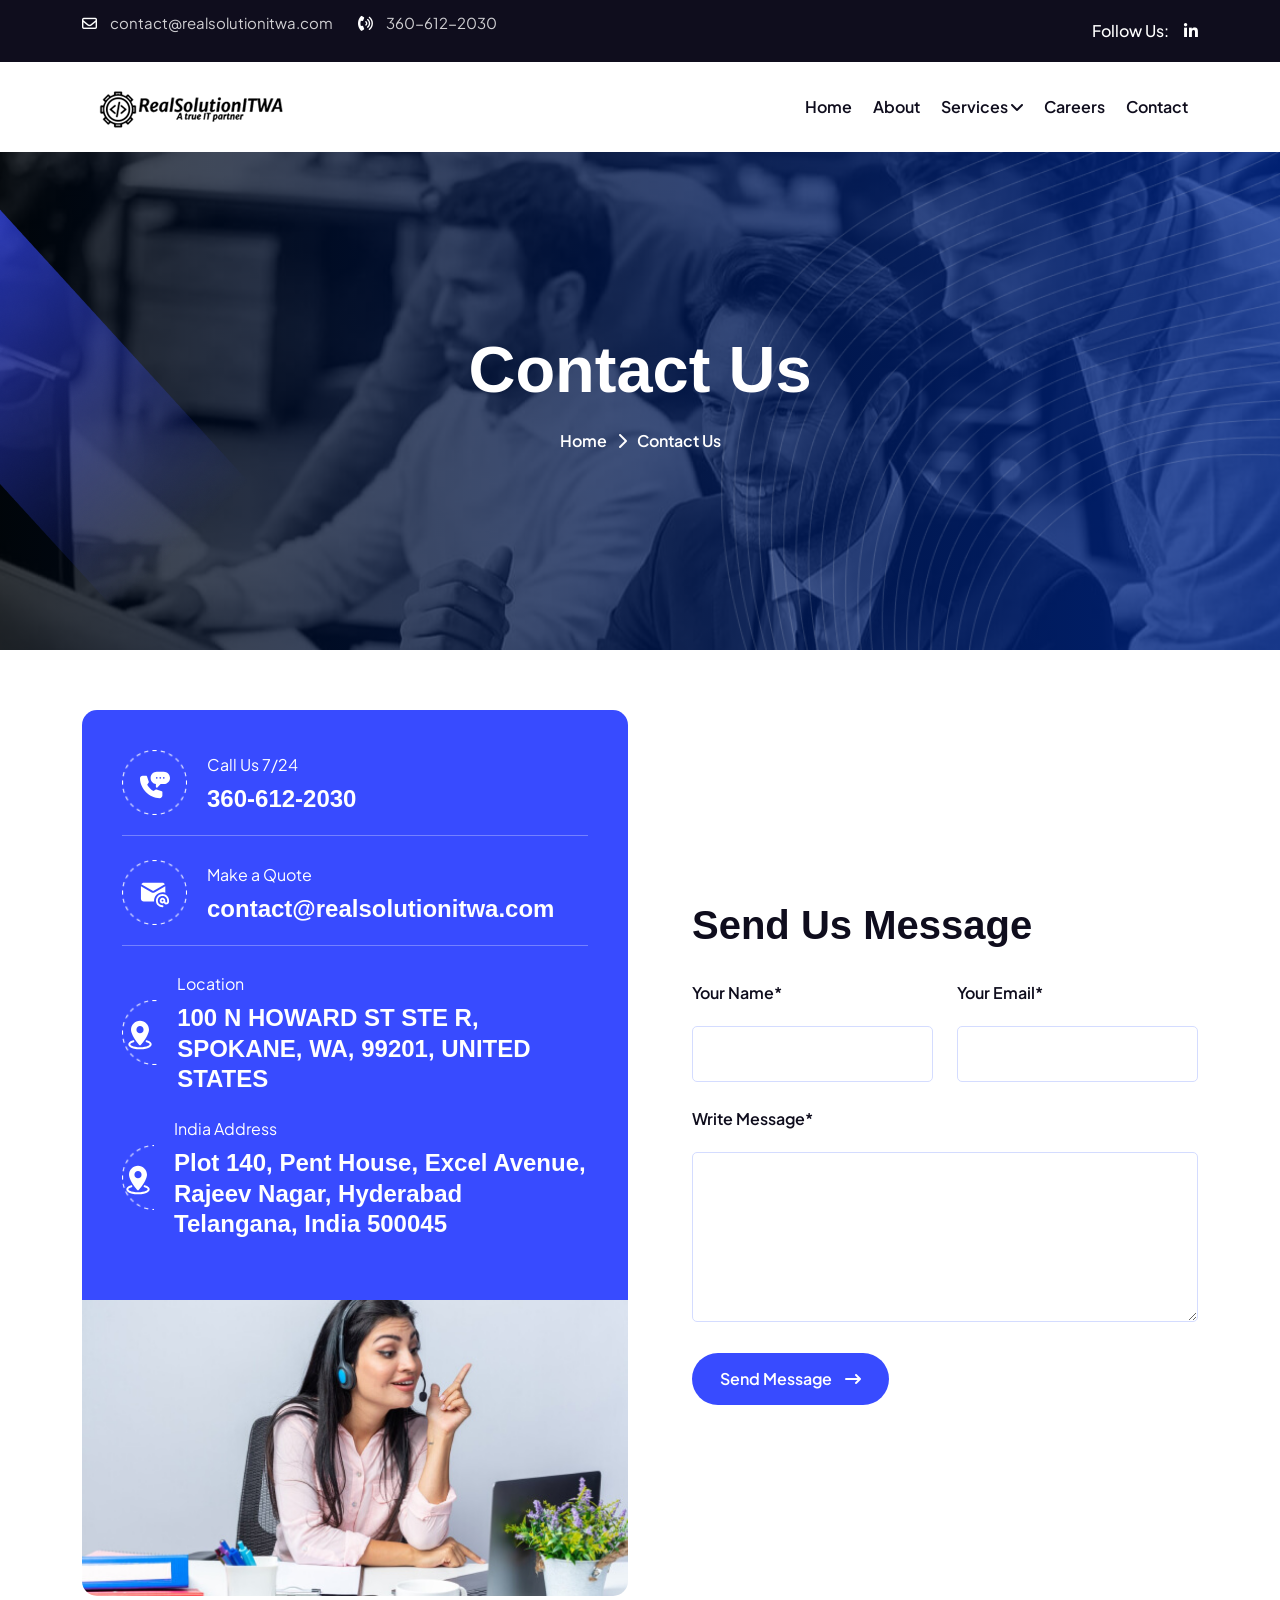
==== commit 056b3f17: "Update contact.html" ====
--- a/contact.html
+++ b/contact.html
@@ -308,7 +308,7 @@
                                     <div class="content">
                                         <p>Location</p>
                                         <h3>
-                                            1332 247TH PL SE, Sammamish WA 98075
+                                            100 N HOWARD ST STE R, SPOKANE, WA, 99201, UNITED STATES
                                         </h3>
                                     </div>
                                 </div>
@@ -380,4 +380,4 @@
         </div>
     </section>
 
-vs+vs
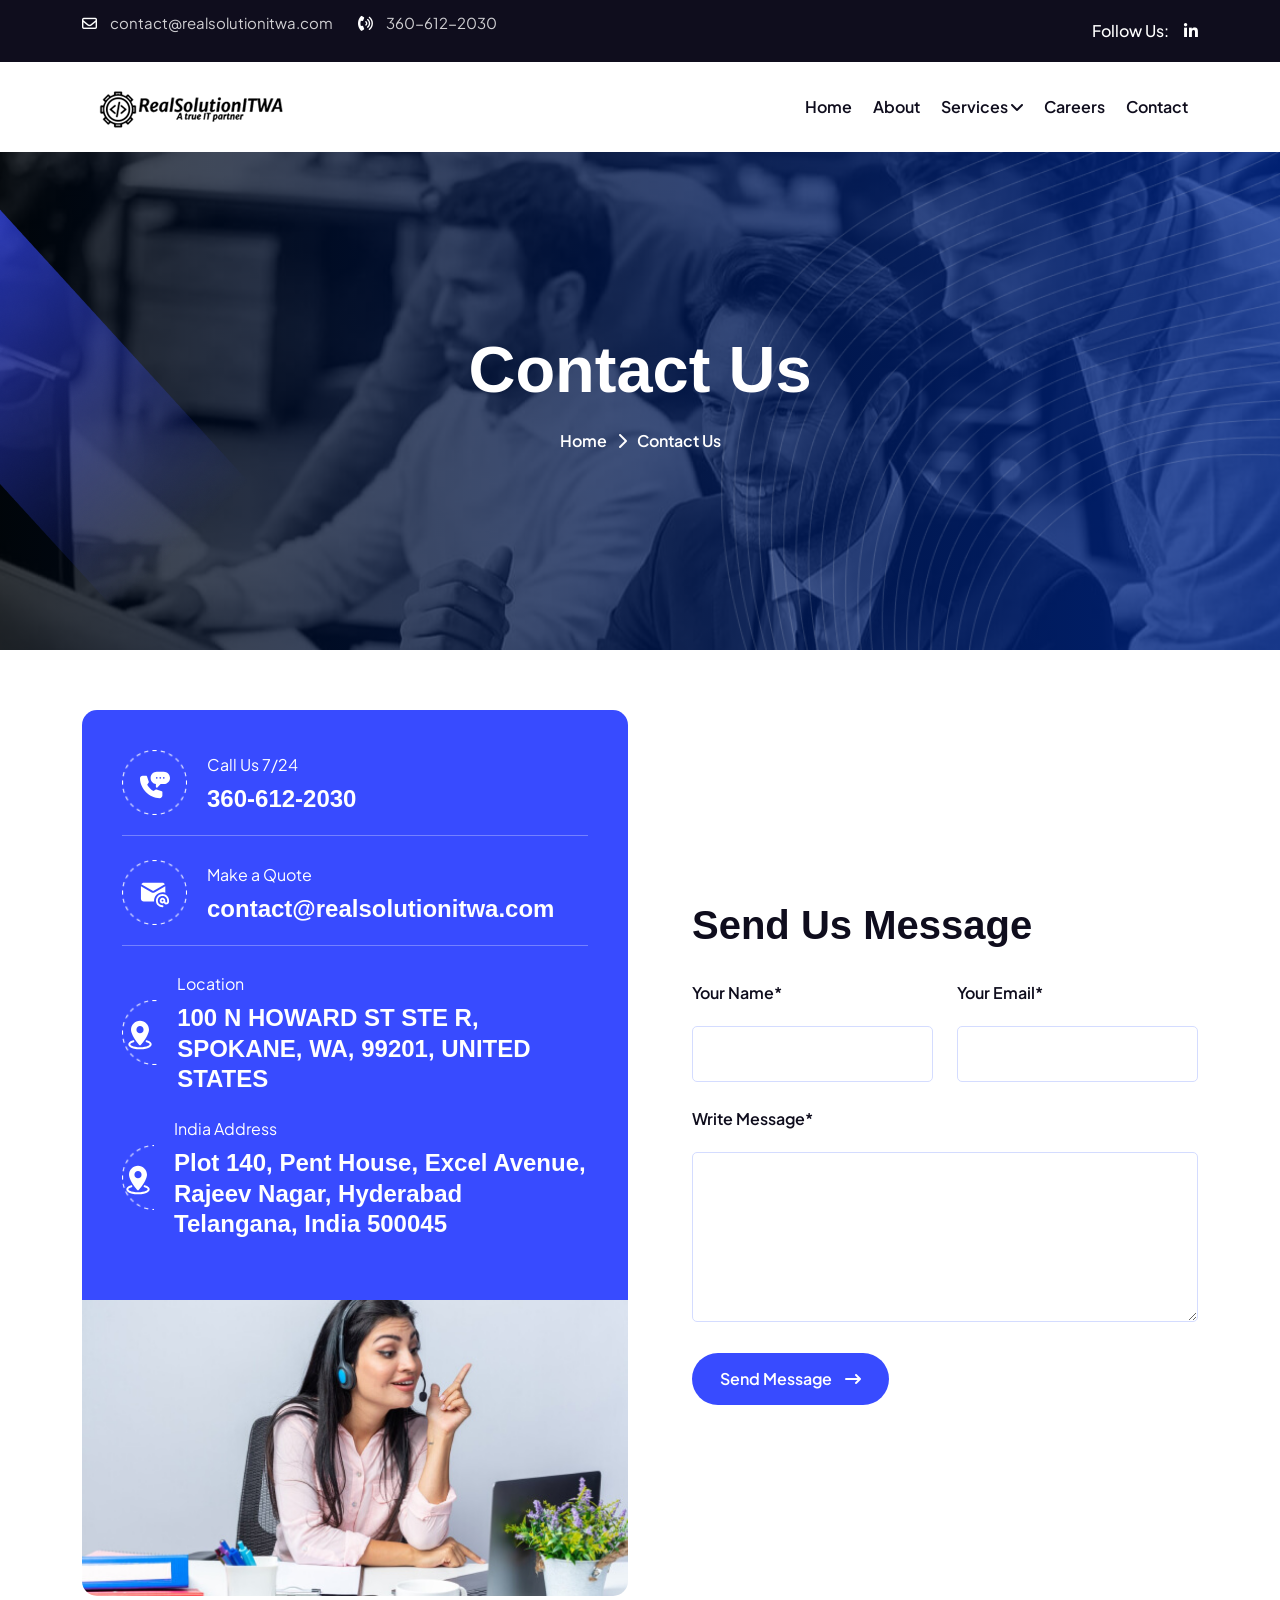
==== commit c13f6537: "Update contact.html" ====
--- a/contact.html
+++ b/contact.html
@@ -350,20 +350,20 @@
                                     <div class="col-lg-6 wow fadeInUp" data-wow-delay=".3s">
                                         <div class="form-clt">
                                             <span>Your name*</span>
-                                            <input type="text" name="name" id="name" placeholder="Your Name">
+                                            <input type="text" name="name" id="name" placeholder="Your Name" required>
                                         </div>
                                     </div>
                                     <div class="col-lg-6 wow fadeInUp" data-wow-delay=".5s">
                                         <div class="form-clt">
                                             <span>Your Email*</span>
-                                            <input type="text" name="email" id="email" placeholder="Your Email">
+                                            <input type="email" name="email" id="email" placeholder="Your Email" required>
                                         </div>
                                     </div>
                                     <div class="col-lg-12 wow fadeInUp" data-wow-delay=".7s">
                                         <div class="form-clt">
                                             <span>Write Message*</span>
                                             <textarea name="message" id="message"
-                                                placeholder="Write Message"></textarea>
+                                                placeholder="Write Message" required></textarea>
                                         </div>
                                     </div>
                                     <div class="col-lg-7 wow fadeInUp" data-wow-delay=".9s">
@@ -379,5 +379,3 @@
             </div>
         </div>
     </section>
-
-vs
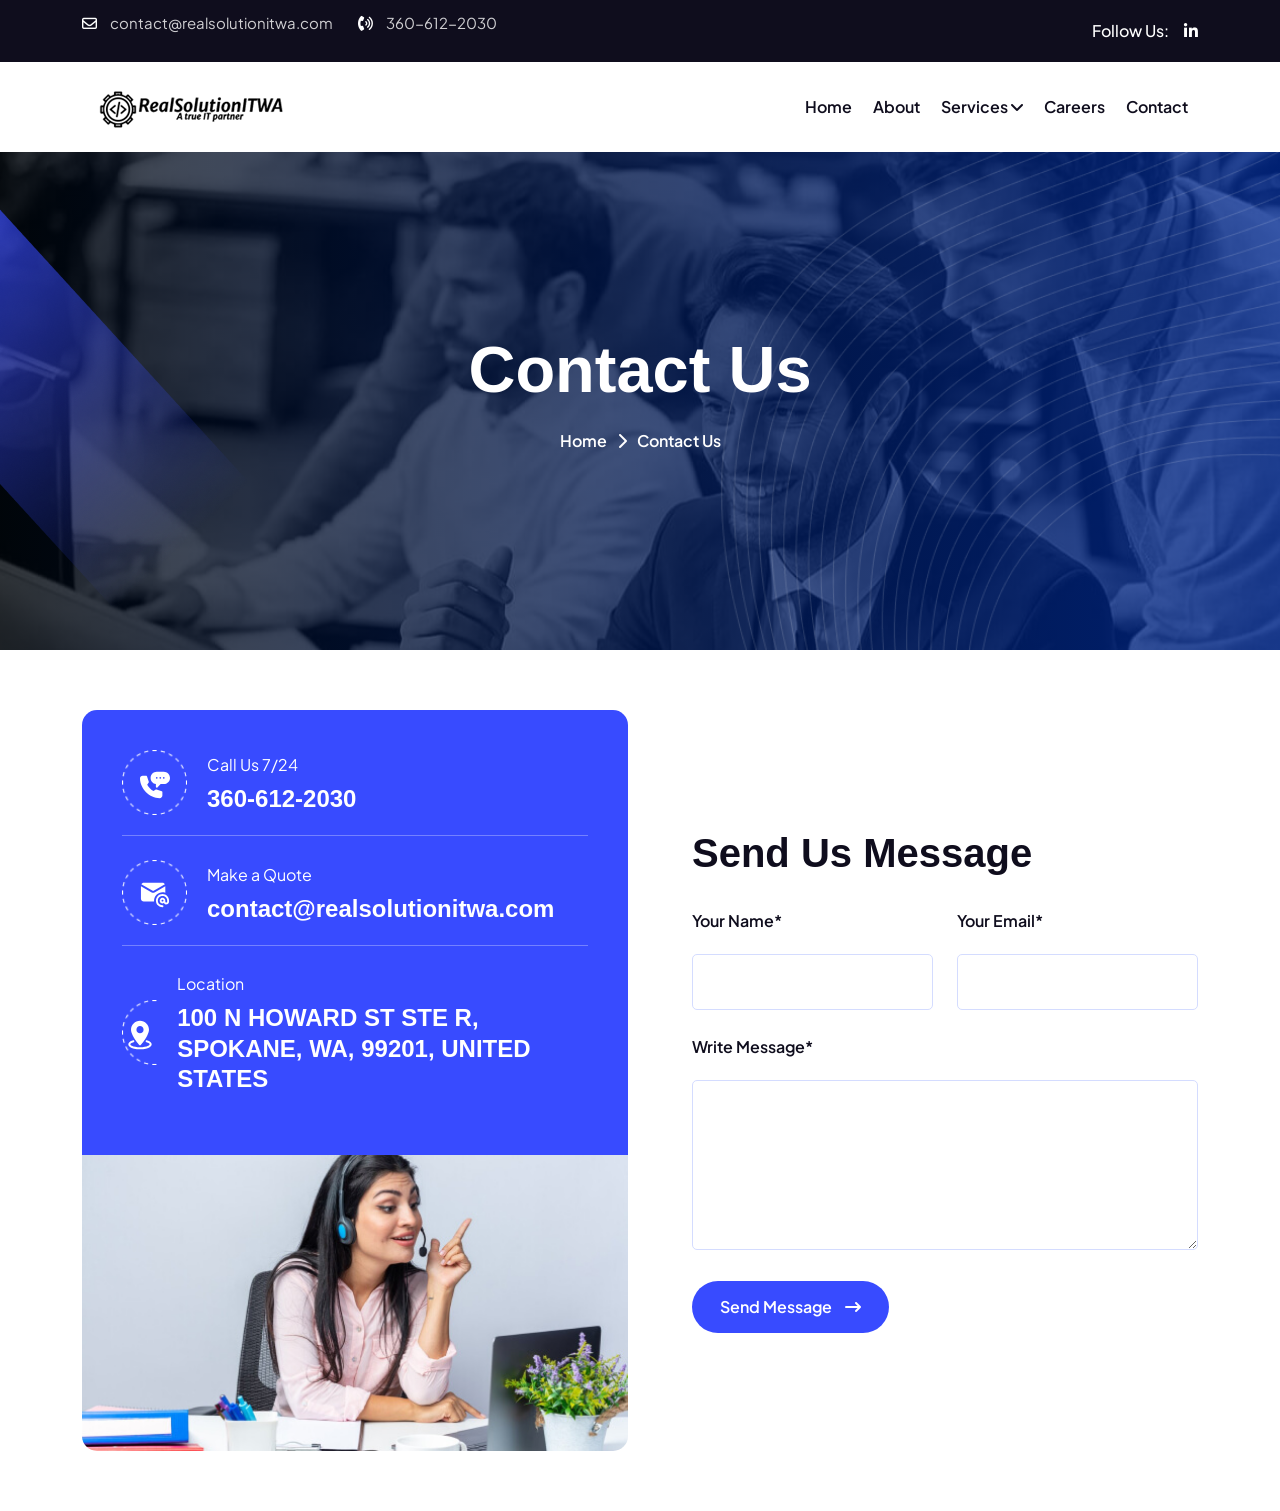
==== commit dde4f027: "Update contact.html" ====
--- a/contact.html
+++ b/contact.html
@@ -312,7 +312,7 @@
                                         </h3>
                                     </div>
                                 </div>
-                                <div class="contact-info-items border-none">
+                                <!--<div class="contact-info-items border-none">
                                     <div class="icon">
                                         <svg width="32" height="32" viewBox="0 0 32 32" fill="none"
                                             xmlns="http://www.w3.org/2000/svg">
@@ -330,7 +330,7 @@
                                             Plot 140, Pent House, Excel Avenue, Rajeev Nagar, Hyderabad Telangana, India 500045
                                         </h3>
                                     </div>
-                                </div>
+                                </div> -->
                             </div>
                             <div class="video-image">
                                 <img src="assets/img/video.jpg" alt="img">
@@ -345,7 +345,7 @@
                                 Nullam varius, erat quis iaculis dictum, eros urna varius eros, ut blandit felis odio in
                                 turpis. Quisque rhoncus, eros in auctor ultrices,
                             </p> -->
-                            <form action="https://wpriverthemes.com/HTML/RealsolutionITWA/contact.php" id="contact-form" method="POST" class="contact-form-items">
+                            <form action="contact_email.php" id="contact-form" method="POST" class="contact-form-items">
                                 <div class="row g-4">
                                     <div class="col-lg-6 wow fadeInUp" data-wow-delay=".3s">
                                         <div class="form-clt">
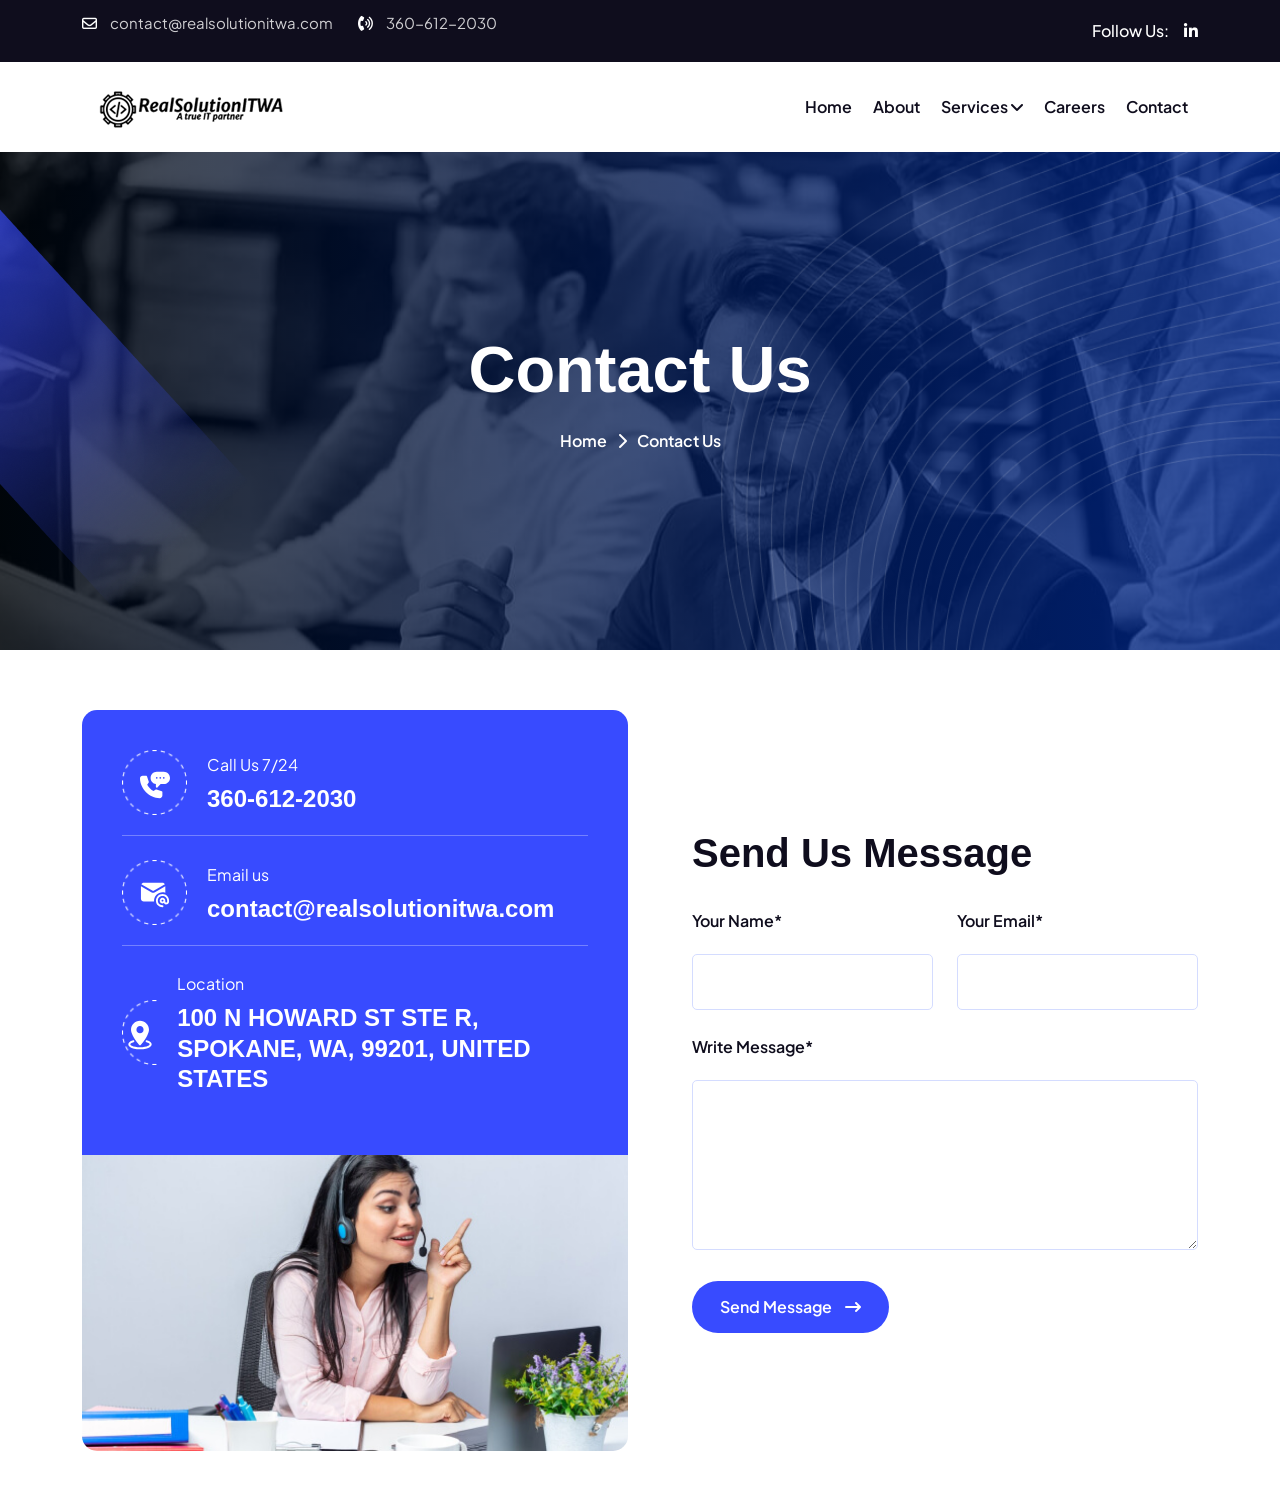
==== commit de691e1e: "Update contact.html" ====
--- a/contact.html
+++ b/contact.html
@@ -287,7 +287,7 @@
                                         </svg>
                                     </div>
                                     <div class="content">
-                                        <p>Make a Quote</p>
+                                        <p>Email us</p>
                                         <h3>
                                             <a href="mailto:infotech@gmail.com">contact@realsolutionitwa.com</a>
                                         </h3>
